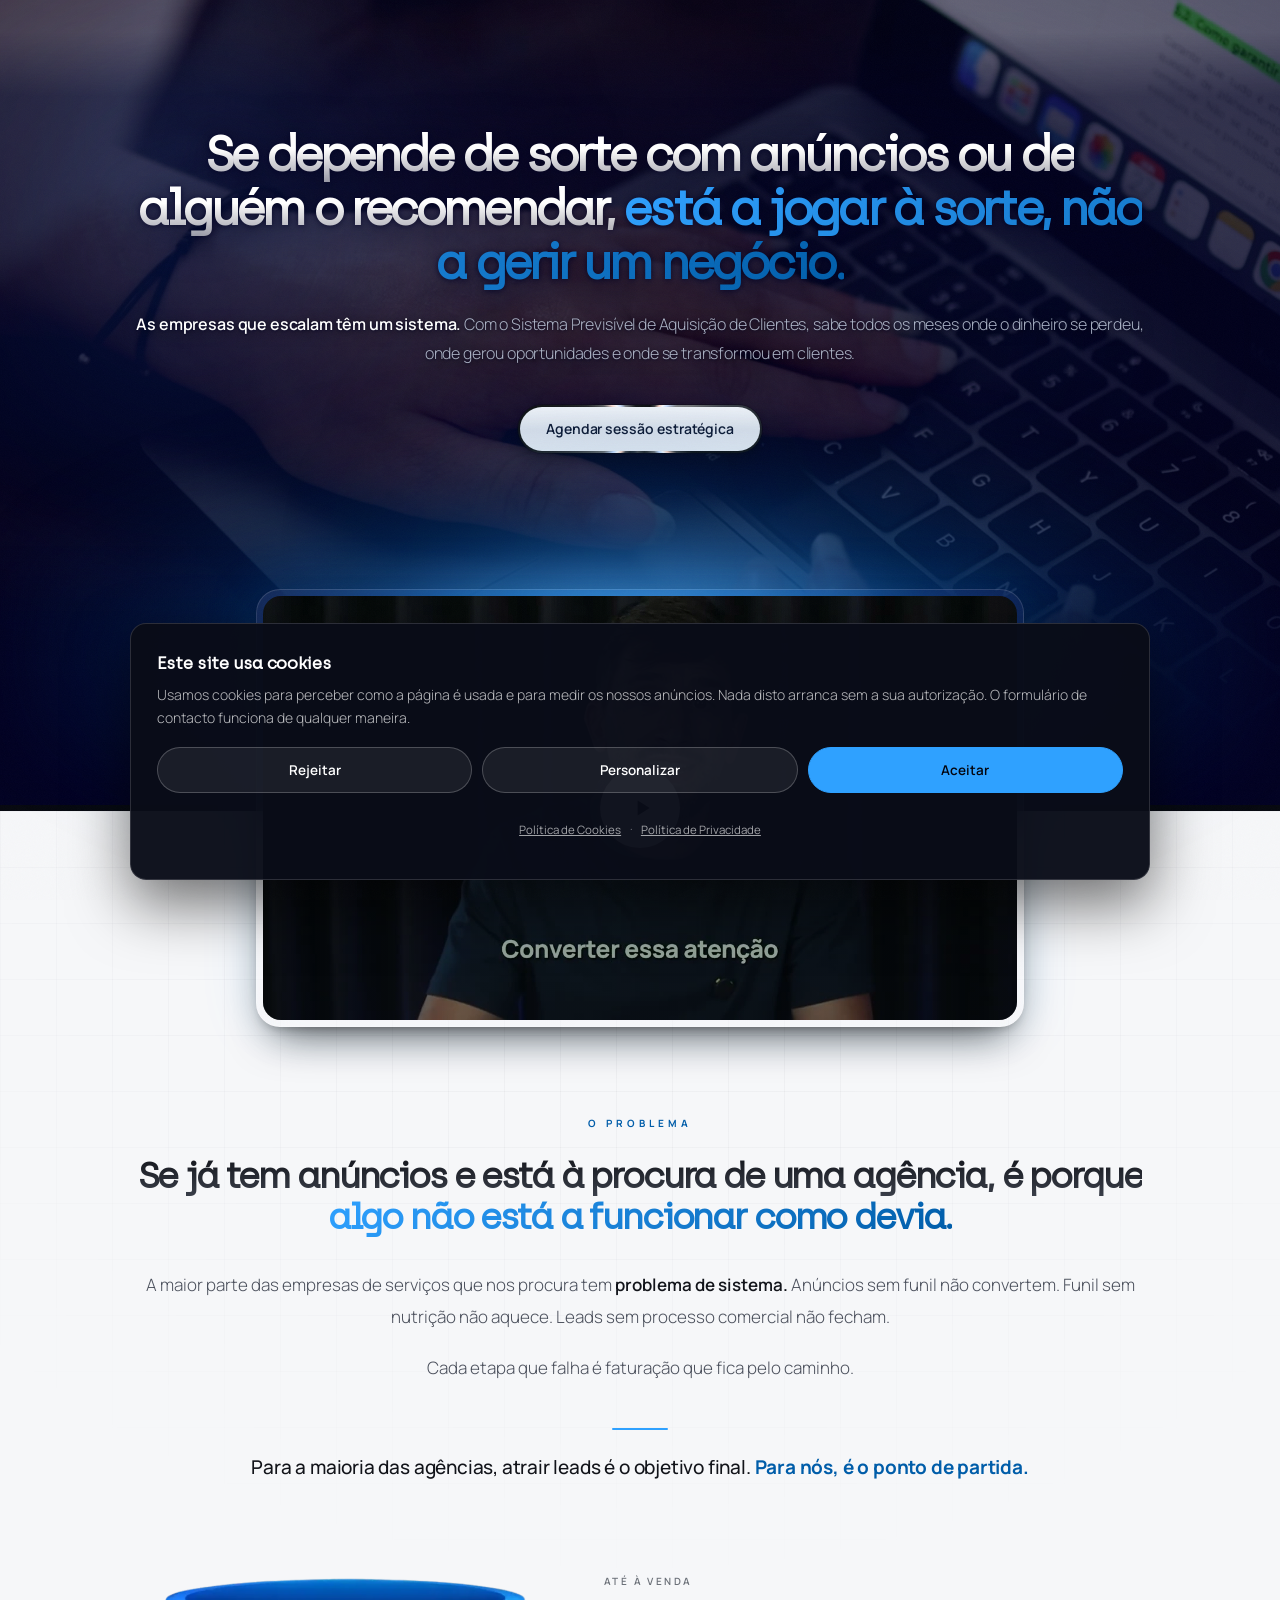
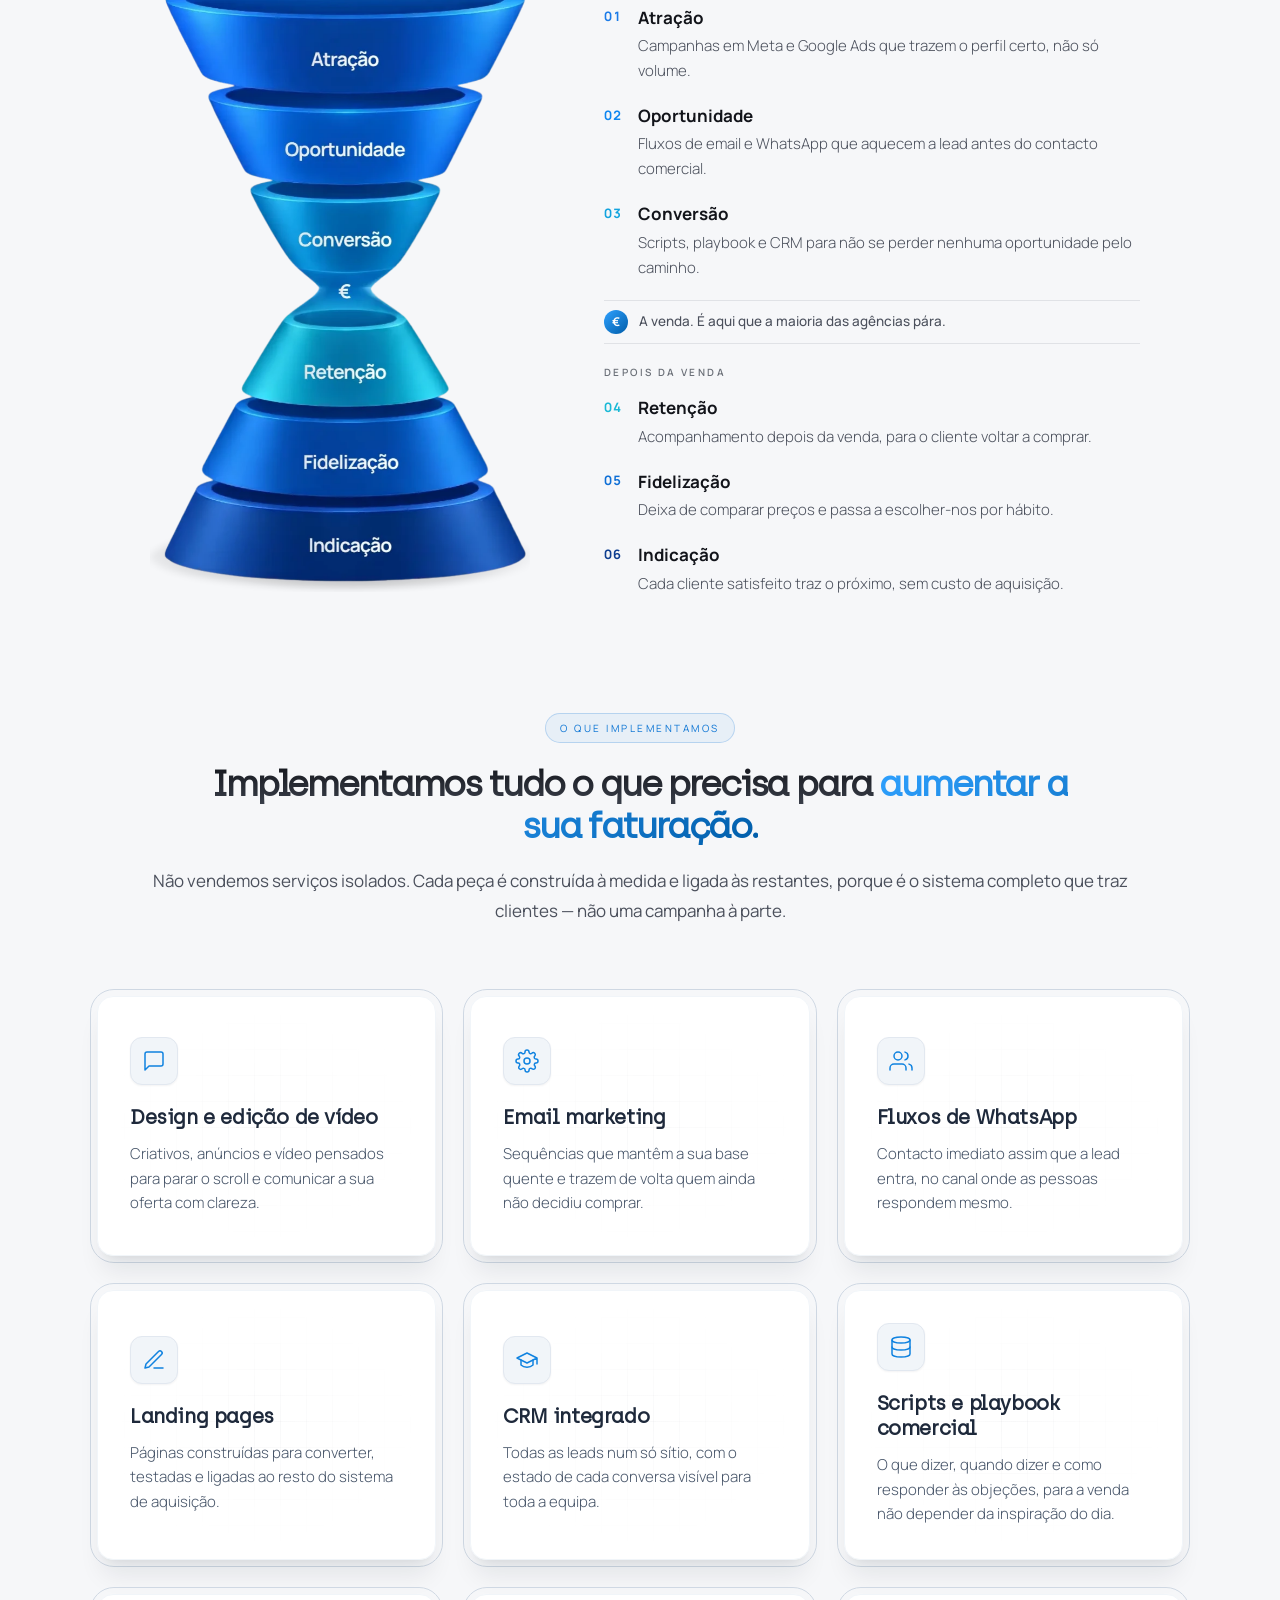
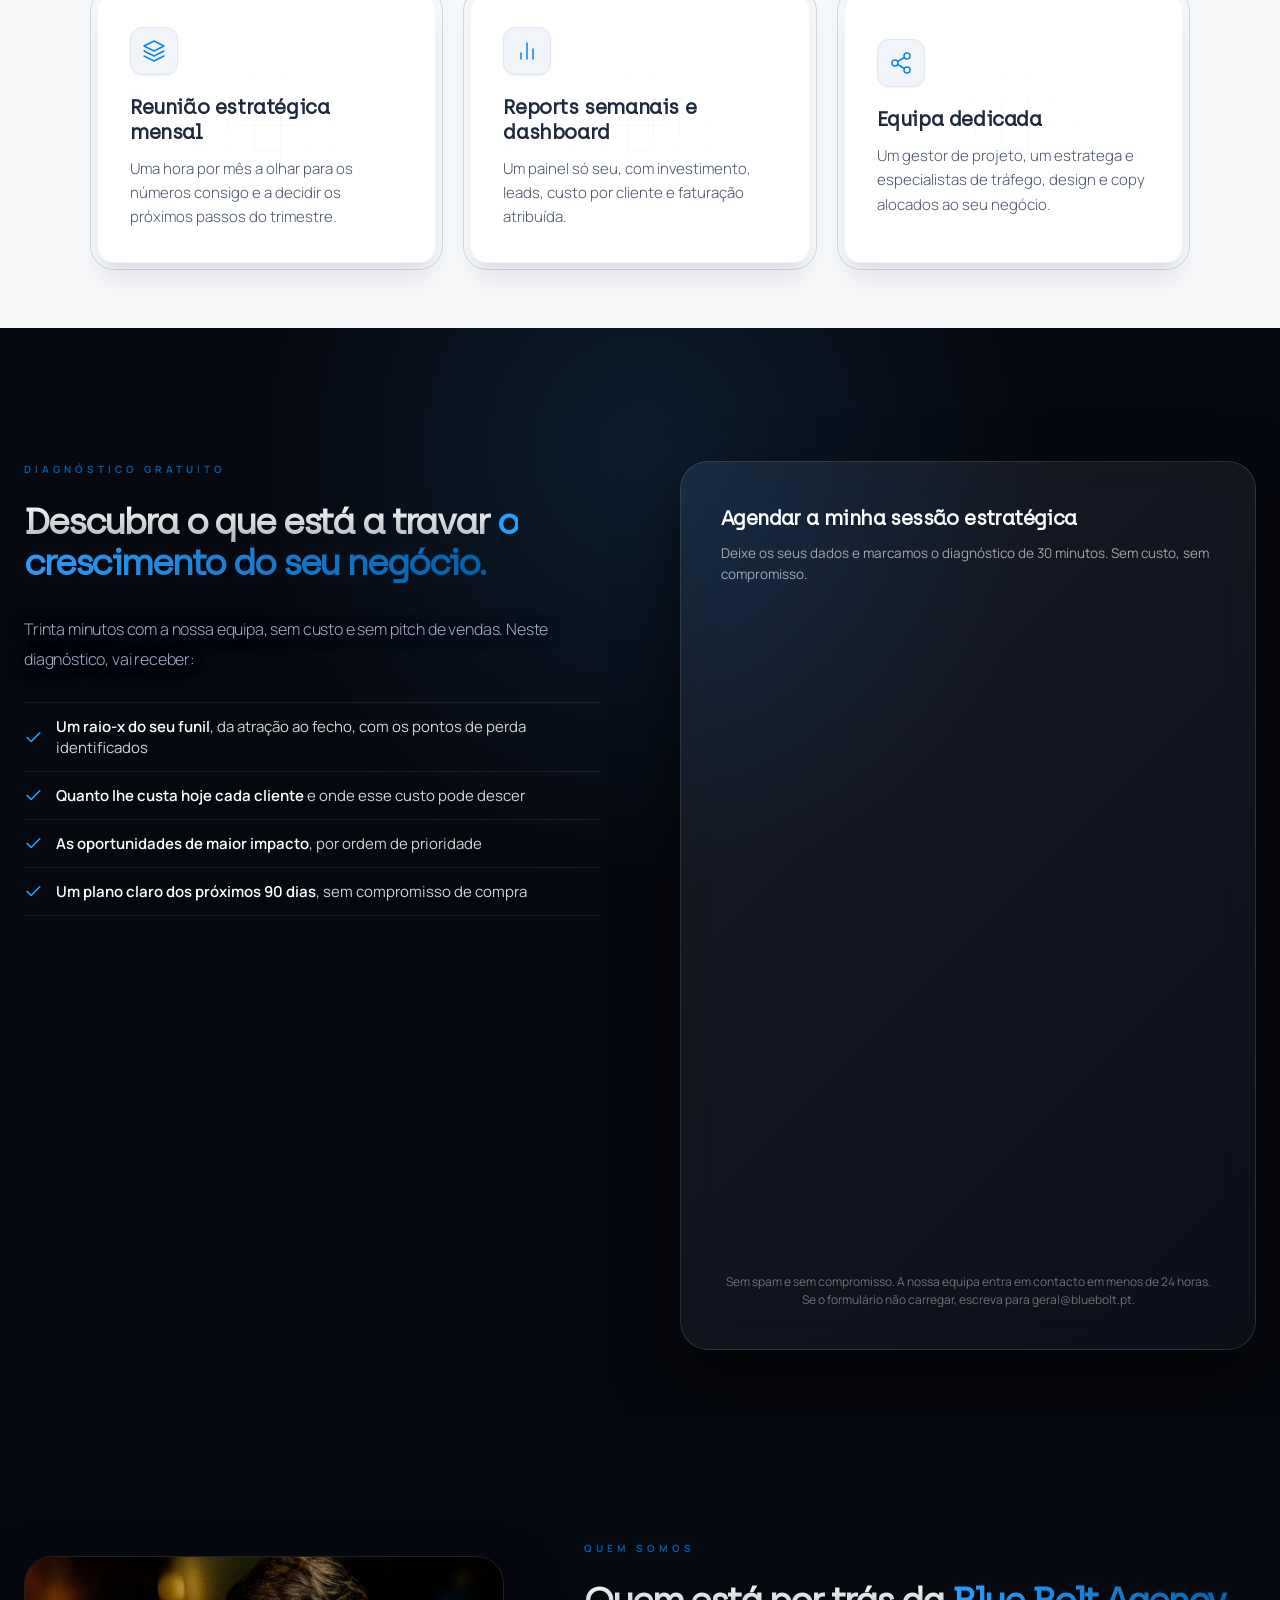
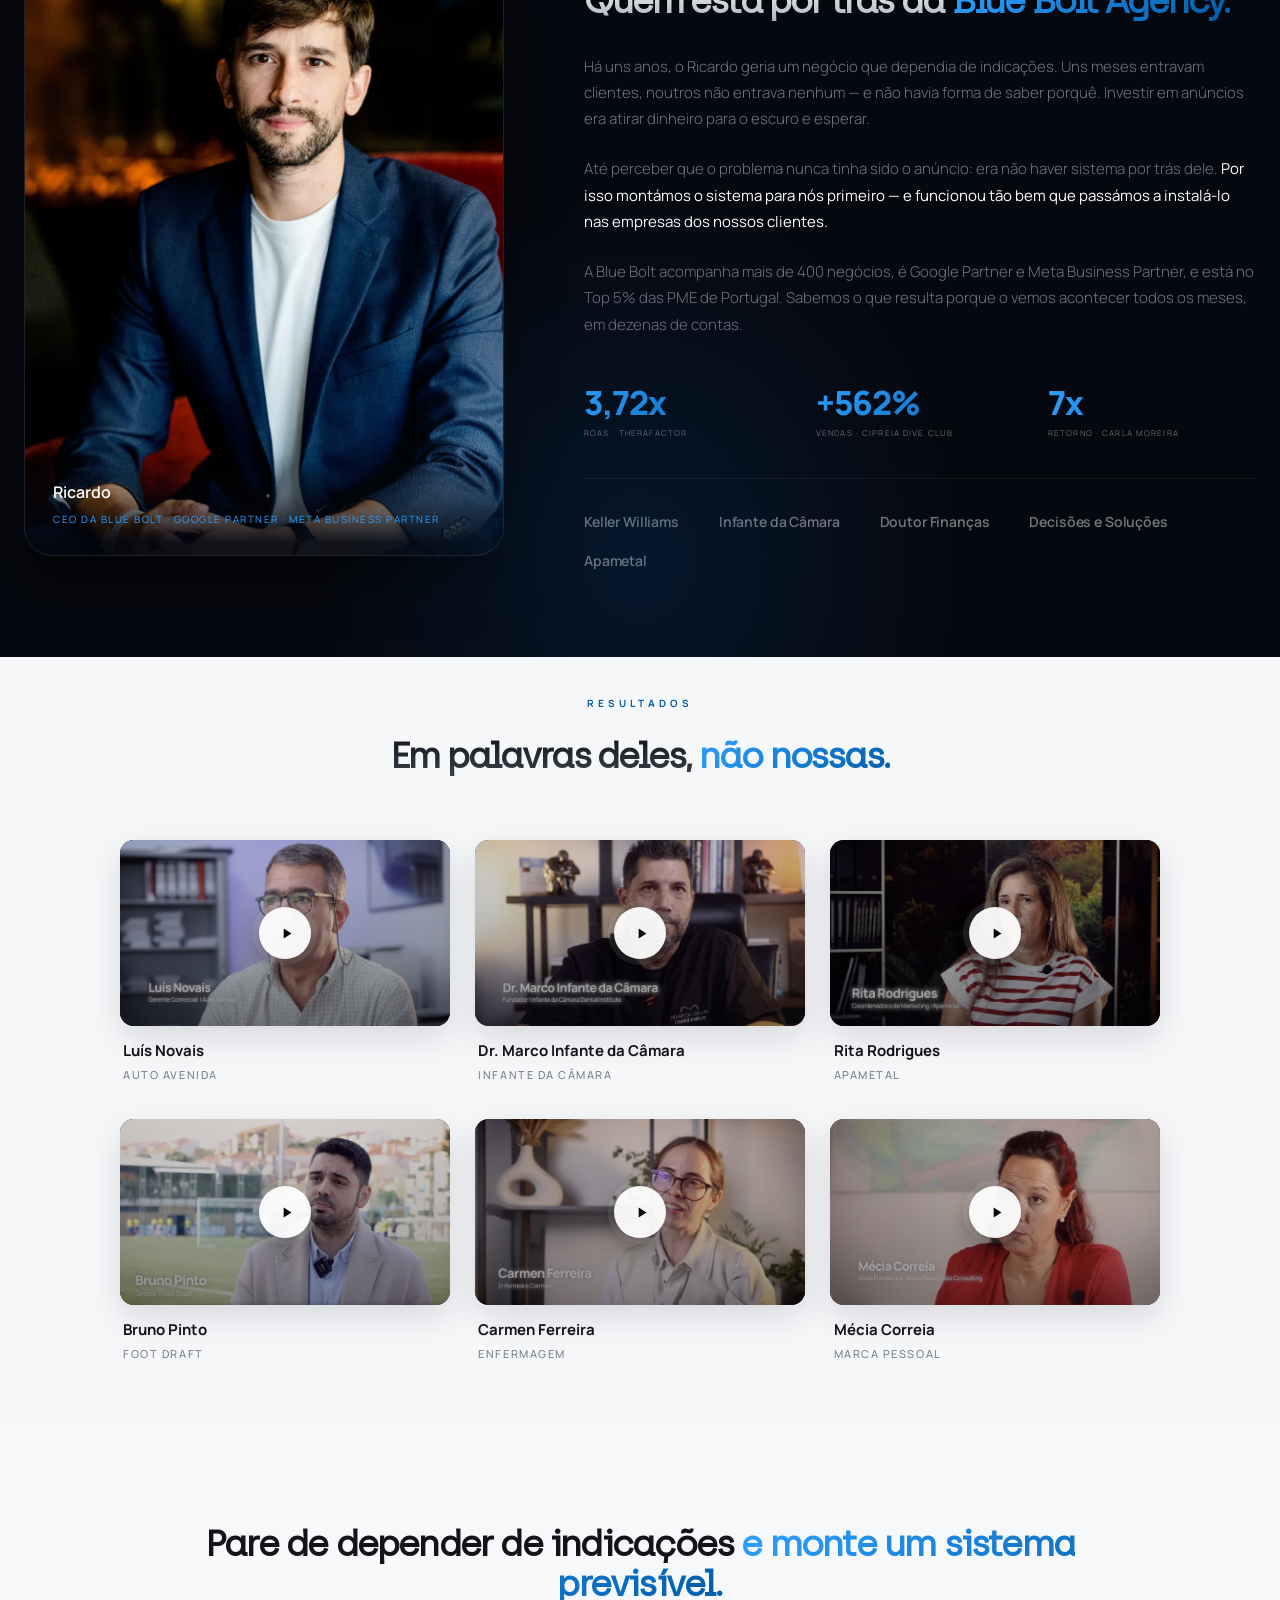
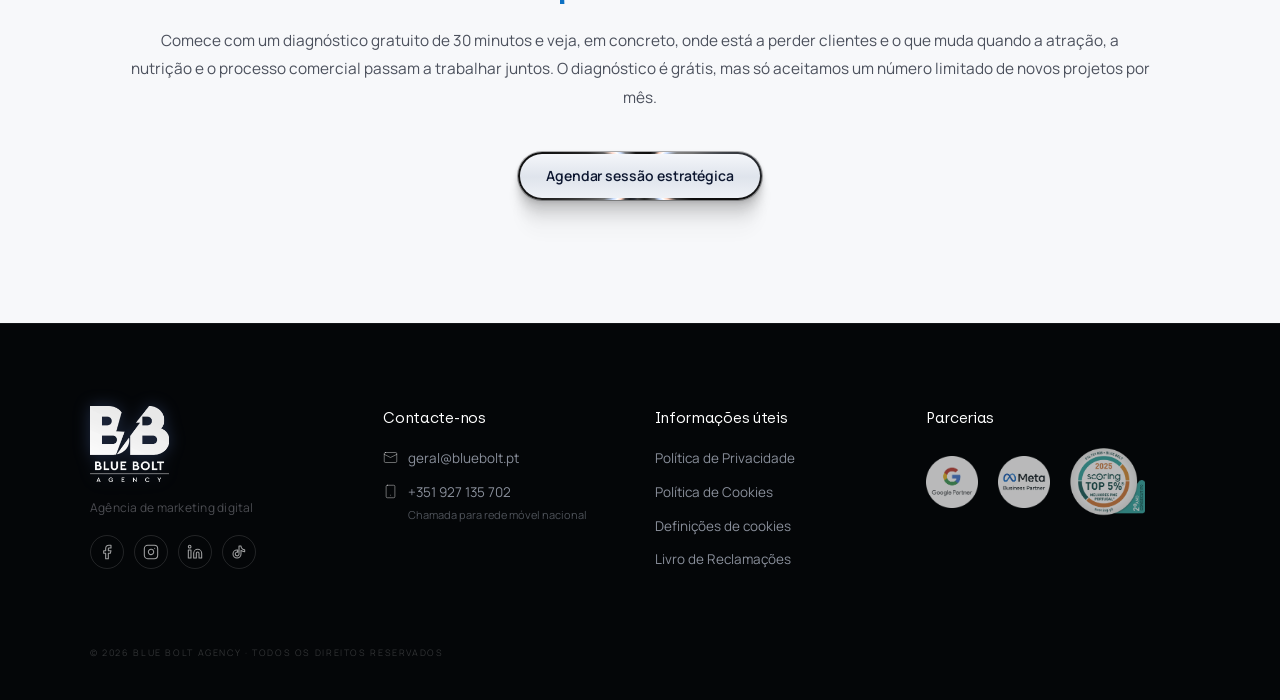
==== lp-v2/google/index.html @ 6f451824 "Voltar a versao dos 85 e por favicon a serio O lote de velocidade da commit anterior fez a nota do P" ====
<!DOCTYPE html>
<html lang="pt-PT">
<head>
  <meta charset="UTF-8">
  <meta name="viewport" content="width=device-width, initial-scale=1.0">
  <link rel="icon" type="image/png" sizes="32x32" href="../img/favicon-32.png">
  <link rel="icon" type="image/png" sizes="512x512" href="../img/favicon-512.png">
  <link rel="apple-touch-icon" href="../img/apple-touch-icon.png">
  <meta name="theme-color" content="#000122">

  <!-- ===== TRACKING E ANALYTICS =====
       Substituir os placeholders pelos IDs reais antes de publicar.
       Esta página não envia dados a lado nenhum enquanto os IDs não forem trocados. ===== -->

  <!-- Google Analytics (GA4) -->
  <!-- Consent Mode v2: tudo negado ate haver escolha -->
  <script>
  window.dataLayer = window.dataLayer || [];
  function gtag(){dataLayer.push(arguments);}
  (function(){
    var guardado = null;
    try{ guardado = JSON.parse(localStorage.getItem('bb-cookies') || 'null'); }catch(e){}
    var valido = guardado && guardado.v === 1 &&
                 (Date.now() - guardado.quando) < 15552000000;   /* 6 meses */
    var analise   = valido && guardado.analise   ? 'granted' : 'denied';
    var marketing = valido && guardado.marketing ? 'granted' : 'denied';
    gtag('consent', 'default', {
      ad_storage: marketing,
      ad_user_data: marketing,
      ad_personalization: marketing,
      analytics_storage: analise,
      functionality_storage: 'granted',
      security_storage: 'granted',
      wait_for_update: 500
    });
  })();
  </script>
  <script>(function(){try{var u=new URL(location.href);if(!u.searchParams.has('landingpage')){u.searchParams.set('landingpage','Google Ads');history.replaceState(null,'',u);}}catch(e){}})();</script>
  <script>window.dataLayer=window.dataLayer||[];dataLayer.push({canal:'google',canal_nome:'Google Ads'});</script>
  <!-- Google Tag Manager -->
  <script>(function(w,d,s,l,i){w[l]=w[l]||[];w[l].push({'gtm.start':
  new Date().getTime(),event:'gtm.js'});var f=d.getElementsByTagName(s)[0],
  j=d.createElement(s),dl=l!='dataLayer'?'&l='+l:'';j.async=true;j.src=
  'https://www.googletagmanager.com/gtm.js?id='+i+dl;f.parentNode.insertBefore(j,f);
  })(window,document,'script','dataLayer','GTM-WG4ZH4LF');</script>
  <!-- End Google Tag Manager -->

  <!-- Meta Pixel: so carrega com consentimento de marketing -->
  <script>
  window.carregarPixel = function(){
    if(window.fbq) return;
    !function(f,b,e,v,n,t,s)
    {if(f.fbq)return;n=f.fbq=function(){n.callMethod?
    n.callMethod.apply(n,arguments):n.queue.push(arguments)};
    if(!f._fbq)f._fbq=n;n.push=n;n.loaded=!0;n.version='2.0';
    n.queue=[];t=b.createElement(e);t.async=!0;
    t.src=v;s=b.getElementsByTagName(e)[0];
    s.parentNode.insertBefore(t,s)}(window, document,'script',
    'https://connect.facebook.net/en_US/fbevents.js');
    fbq('init', '260575891666892');
    fbq('track', 'PageView');
  };
  </script>

  <!-- Google Search Console — verificação por meta tag -->
  <meta name="google-site-verification" content="GOOGLE_SITE_VERIFICATION_CODE">

  <!-- ===== FIM TRACKING E ANALYTICS ===== -->

  <!-- SEO primário -->
  <title>Blue Bolt Agency | Sistema Previsível de Aquisição de Clientes</title>
  <meta name="description" content="Construímos o sistema que transforma anúncios em clientes: atração, nutrição e processo comercial, com resultados medidos todos os meses. Diagnóstico gratuito de 30 minutos.">
  <meta name="keywords" content="agência de marketing digital, geração de leads, tráfego pago, Google Ads, Meta Ads, funil de vendas, aquisição de clientes, Blue Bolt, Blue Bolt Agency">
  <meta name="author" content="Blue Bolt Agency">
  <meta name="robots" content="noindex, nofollow">
  <link rel="canonical" href="https://sessaoestrategica.bluebolt.pt/google/">

  <!-- Open Graph (Facebook, WhatsApp, LinkedIn) -->
  <meta property="og:type" content="website">
  <meta property="og:title" content="Aumente a sua faturação com um sistema previsível | Blue Bolt Agency">
  <meta property="og:description" content="Construímos o sistema que transforma anúncios em clientes: atração, nutrição e processo comercial, com resultados medidos todos os meses. Diagnóstico gratuito de 30 minutos.">
  <meta property="og:image" content="https://bluebolt.pt/ai/og-image.png">
  <meta property="og:image:width" content="1200">
  <meta property="og:image:height" content="630">
  <meta property="og:url" content="https://sessaoestrategica.bluebolt.pt/google/">
  <meta property="og:locale" content="pt_PT">
  <meta property="og:site_name" content="Blue Bolt Agency">

  <!-- Twitter Card -->
  <meta name="twitter:card" content="summary_large_image">
  <meta name="twitter:title" content="Aumente a sua faturação com um sistema previsível | Blue Bolt Agency">
  <meta name="twitter:description" content="O sistema completo que transforma anúncios em clientes: atração, nutrição e processo comercial. Diagnóstico gratuito de 30 minutos.">
  <meta name="twitter:image" content="https://bluebolt.pt/ai/og-image.png">

  <!-- JSON-LD Structured Data -->
  <script type="application/ld+json">
  {
    "@context": "https://schema.org",
    "@type": "Organization",
    "name": "Blue Bolt Agency",
    "description": "A Blue Bolt Agency constrói sistemas previsíveis de aquisição de clientes: atração com tráfego pago, nutrição por email e WhatsApp, processo comercial e medição de resultados. Agência Google Partner e Meta Business Partner.",
    "url": "https://bluebolt.pt",
    "email": "geral@bluebolt.pt",
    "knowsAbout": ["Marketing Digital", "Tráfego Pago", "Google Ads", "Meta Ads", "Geração de Leads", "Funis de Aquisição de Clientes"],
    "areaServed": "PT"
  }
  </script>

  <link rel="preconnect" href="https://fonts.googleapis.com">
  <link rel="preconnect" href="https://fonts.gstatic.com" crossorigin>
  <link href="https://fonts.googleapis.com/css2?family=Inter:wght@300;400;500;600;700&family=Manrope:wght@300;400;500;600;700;800&display=swap" rel="stylesheet">
  <script src="https://cdnjs.cloudflare.com/ajax/libs/gsap/3.12.2/gsap.min.js"></script>
  <link rel="stylesheet" href="../assets/bluebolt-ai-shared.css">
<style>
@font-face{
  font-family:'Archia';
  src:url('../archia-regular.woff2') format('woff2'),
      url('../archia-regular.woff') format('woff');
  font-weight:400;font-style:normal;font-display:swap;
}
/* ══ RESET & BASE ══ */
*,*::before,*::after{box-sizing:border-box;margin:0;padding:0}
html{scroll-behavior:smooth}

:root{
  --accent:#005da9;
  --accent-light:#2fa1ff;
  --brand-grad:linear-gradient(135deg,#2fa1ff 0%,#005da9 100%);
  --brand-grad-text:linear-gradient(135deg,#2fa1ff 0%,#005da9 100%);
  --accent-glow:rgba(47,161,255,.18);
  --bg:#06080f;
  --surface:rgba(255,255,255,.04);
  --border:rgba(255,255,255,.07);
  --border-bright:rgba(255,255,255,.14);
  --text-muted:rgba(161,161,170,.6);
}

body{
  background:var(--bg);color:#fff;
  font-family:'Manrope',sans-serif;
  font-size:16px;line-height:1.6;
  overflow-x:hidden;
  -webkit-font-smoothing:antialiased;
}

/* Grain texture — fixed, pointer-events-none, não scroll */
body::after{
  content:'';
  position:fixed;inset:0;z-index:999;
  pointer-events:none;
  opacity:.028;
  background-image:url("data:image/svg+xml,%3Csvg viewBox='0 0 256 256' xmlns='http://www.w3.org/2000/svg'%3E%3Cfilter id='n'%3E%3CfeTurbulence type='fractalNoise' baseFrequency='.9' numOctaves='4' stitchTiles='stitch'/%3E%3C/filter%3E%3Crect width='100%25' height='100%25' filter='url(%23n)'/%3E%3C/svg%3E");
  background-size:200px 200px;
}

img{display:block;max-width:100%;object-fit:cover}
a{text-decoration:none;color:inherit}

::-webkit-scrollbar{width:2px}
::-webkit-scrollbar-track{background:var(--bg)}
::-webkit-scrollbar-thumb{background:var(--accent);border-radius:2px}

/* ══ GLASS UTILITY ══ */
.glass{
  background:linear-gradient(135deg,rgba(255,255,255,.08),rgba(255,255,255,.03));
  backdrop-filter:blur(20px) saturate(160%);
  -webkit-backdrop-filter:blur(20px) saturate(160%);
  border:1px solid var(--border-bright);
  box-shadow:
    inset 0 1px 0 rgba(255,255,255,.1),
    inset 0 -1px 0 rgba(255,255,255,.04),
    0 8px 32px rgba(0,0,0,.32);
}

@media(prefers-reduced-transparency:reduce){
  .glass{background:rgba(10,12,20,.95);backdrop-filter:none;-webkit-backdrop-filter:none}
}

/* ══ NAV ══ */
#nav{
  position:fixed;top:0;left:0;right:0;z-index:300;
  background:rgba(180,190,210,.10);
  backdrop-filter:blur(28px) saturate(180%) brightness(1.15);
  -webkit-backdrop-filter:blur(28px) saturate(180%) brightness(1.15);
  border-bottom:1px solid rgba(255,255,255,.12);
  box-shadow:0 1px 0 rgba(255,255,255,.06),inset 0 1px 0 rgba(255,255,255,.08);
  transform:translateY(-100%);
  opacity:0;
  transition:transform .4s cubic-bezier(.16,1,.3,1), opacity .35s ease, background .3s ease, border-color .3s ease;
}
#nav.nav-visible{
  transform:translateY(0);
  opacity:1;
}
/* Quando a nav fica sobreposta ao bloco de fundo claro (CTA final + Blog) */
#nav.nav-on-light{
  background:rgba(255,255,255,.75);
  border-bottom-color:rgba(10,15,35,.08);
  box-shadow:0 1px 0 rgba(10,15,35,.04);
}
#nav.nav-on-light .nav-logo-img{filter:brightness(0)}
#nav.nav-on-light .nav-logo-txt{color:#12141a}
#nav.nav-on-light .nav-logo-txt b{color:var(--accent)}
#nav.nav-on-light .nav-links a{color:#4b505c}
#nav.nav-on-light .nav-links a:hover,
#nav.nav-on-light .nav-links a.active{color:#12141a}
#nav.nav-on-light .nav-cta{background:#12141a;color:#fff}
#nav.nav-on-light .nav-cta:hover{background:var(--brand-grad);color:#fff}
#nav.nav-on-light .burger span{background:#12141a}
.nav-inner{
  max-width:1280px;margin:0 auto;
  height:72px;
  display:flex;align-items:center;justify-content:space-between;
  padding:0 2.5rem;
}

.nav-logo{display:flex;flex-direction:column;gap:2px;line-height:1}
.nav-logo-name{
  font-family:'Manrope',sans-serif;
  font-size:15px;font-weight:700;letter-spacing:-.02em;color:#fff;
}
.nav-logo-name span{color:var(--accent)}
.nav-logo-sub{
  font-family:'Manrope',sans-serif;
  font-size:7px;font-weight:400;
  letter-spacing:.28em;text-transform:uppercase;
  background:var(--brand-grad);-webkit-background-clip:text;-webkit-text-fill-color:transparent;background-clip:text;
}

.nav-links{
  display:flex;align-items:center;gap:2.25rem;list-style:none;
}
.nav-links a{
  font-family:'Manrope',sans-serif;
  font-size:10px;font-weight:500;
  letter-spacing:.18em;text-transform:uppercase;
  color:rgba(255,255,255,.45);
  transition:color .2s;
  position:relative;
}
.nav-links a::after{
  content:'';position:absolute;left:0;bottom:-2px;
  width:0;height:1px;background:var(--accent);
  transition:width .25s ease;
}
.nav-links a:hover{color:#fff}
.nav-links a:hover::after{width:100%}

.nav-cta{
  font-family:'Manrope',sans-serif;
  font-size:10px;font-weight:700;
  letter-spacing:.12em;text-transform:uppercase;
  background:#fff;color:#06080f;
  padding:7px 22px;border-radius:9999px;
  transition:background .2s,color .2s,transform .15s;
  box-shadow:0 2px 12px rgba(0,0,0,.3);
}
.nav-cta:hover{background:var(--brand-grad);color:#fff;transform:scale(1.03)}

.burger{
  display:none;flex-direction:column;gap:5px;
  cursor:pointer;background:none;border:none;padding:4px;
}
.burger span{display:block;width:22px;height:1.5px;background:#fff;transition:.3s}
.burger.open span:nth-child(1){transform:translateY(6.5px) rotate(45deg)}
.burger.open span:nth-child(2){opacity:0}
.burger.open span:nth-child(3){transform:translateY(-6.5px) rotate(-45deg)}

.mnav{
  display:none;position:fixed;inset:0;z-index:299;
  background:rgba(6,8,15,.97);
  backdrop-filter:blur(24px);
  flex-direction:column;
  align-items:center;justify-content:center;gap:2.5rem;
}
.mnav.open{display:flex}
.mnav a{font-family:'Manrope',sans-serif;font-size:2rem;font-weight:700;color:rgba(255,255,255,.7)}
.mnav a:hover{color:var(--accent)}

/* ══ HERO WRAP ══ */
.hero-wrap{
  position:relative;
  width:100%;min-height:auto;
  background:var(--bg);
  overflow:hidden;
  display:flex;flex-direction:column;
}

/* Glow orbs animados */
.hero-orb{
  position:absolute;
  border-radius:50%;
  pointer-events:none;
  filter:blur(100px);
  will-change:opacity;
}
.hero-orb-1{
  width:60vw;height:60vw;max-width:640px;max-height:640px;
  background:radial-gradient(circle,rgba(26,92,184,.22) 0%,transparent 70%);
  top:-10%;left:-10%;
  animation:orb-drift 9s ease-in-out infinite;
  z-index:1;
}
.hero-orb-2{
  width:40vw;height:40vw;max-width:480px;max-height:480px;
  background:radial-gradient(circle,rgba(26,92,184,.1) 0%,transparent 70%);
  bottom:0;left:30%;
  animation:orb-drift 13s ease-in-out infinite reverse;
  z-index:1;
}
.hero-orb-3{
  width:30vw;height:30vw;max-width:360px;max-height:360px;
  background:radial-gradient(circle,rgba(60,130,220,.08) 0%,transparent 70%);
  top:20%;right:10%;
  animation:orb-drift 11s ease-in-out infinite 2s;
  z-index:1;
}
@keyframes orb-drift{
  0%,100%{transform:translate(0,0) scale(1);opacity:.7}
  33%{transform:translate(3%,4%) scale(1.06);opacity:1}
  66%{transform:translate(-2%,2%) scale(.96);opacity:.8}
}
@media(prefers-reduced-motion:reduce){
  .hero-orb{animation:none}
}

/* Foto hero */
.hero-wrap picture{
  position:absolute;
  top:0;right:0;bottom:0;
  width:65%;
  height:100%;
  z-index:2;
}
.hero-bg-photo{
  position:absolute;
  top:0;right:0;bottom:0;
  width:100%;
  height:100%;
  object-fit:cover;
  object-position:left top;
  z-index:2;
}

/* Tint azul sobre a foto — desativado */
.hero-photo-tint{
  display:none;
  position:absolute;
  top:0;right:0;bottom:0;
  width:56%;
  z-index:3;
  background:linear-gradient(160deg,
    rgba(26,92,184,.18) 0%,
    rgba(10,30,80,.28) 100%
  );
  mix-blend-mode:color;
  pointer-events:none;
}

/* Grain específico sobre a foto — desativado */
.hero-photo-grain{
  display:none;
  position:absolute;
  top:0;right:0;bottom:0;
  width:56%;
  z-index:4;
  pointer-events:none;
  opacity:.22;
  background-image:url("data:image/svg+xml,%3Csvg viewBox='0 0 200 200' xmlns='http://www.w3.org/2000/svg'%3E%3Cfilter id='n'%3E%3CfeTurbulence type='fractalNoise' baseFrequency='.85' numOctaves='4' stitchTiles='stitch'/%3E%3C/filter%3E%3Crect width='100%25' height='100%25' filter='url(%23n)'/%3E%3C/svg%3E");
  background-size:180px 180px;
  mix-blend-mode:overlay;
}

/* Overlays */
.hero-overlay-dark{
  position:absolute;inset:0;z-index:3;
  background:
    linear-gradient(to right,
      var(--bg) 0%,
      rgba(6,8,15,1) 28%,
      rgba(6,8,15,.95) 40%,
      rgba(6,8,15,.75) 52%,
      rgba(6,8,15,.40) 64%,
      rgba(6,8,15,.12) 76%,
      transparent 88%
    ),
    linear-gradient(to right,
      rgba(6,8,15,.8) 0%,
      rgba(6,8,15,.55) 35%,
      transparent 60%
    );
}
.hero-overlay-top{ display:none; }
.hero-overlay-bottom{
  position:absolute;bottom:0;left:0;right:0;
  height:200px;z-index:4;
  background:linear-gradient(to top,var(--bg) 0%,transparent 100%);
  pointer-events:none;
}
/* Blur frosted — mobile only */
.hero-blur-band{display:none;}
@media(max-width:640px){
  .hero-blur-band{
    display:block;
    position:absolute;
    bottom:0;left:0;right:0;
    height:180px;
    z-index:5;
    backdrop-filter:blur(18px);
    -webkit-backdrop-filter:blur(18px);
    pointer-events:none;
    /* máscara: opaco em baixo, transparente em cima */
    -webkit-mask-image:linear-gradient(to top,black 0%,black 35%,transparent 100%);
    mask-image:linear-gradient(to top,black 0%,black 35%,transparent 100%);
  }
}

/* Hero section */
#hero{
  position:relative;
  padding:8rem 1.5rem 5rem;
  z-index:10;
  flex:1;
  display:flex;align-items:center;
}
.hero-inner{
  max-width:900px;margin:0 auto;width:100%;
  padding:0 2rem;
  display:flex;flex-direction:column;
  align-items:flex-start;
  gap:0;
}
.hero-content{
  display:flex;flex-direction:column;
  align-items:flex-start;text-align:left;
  width:100%;
}

/* Badge */
.badge-mobile{ display:none; }
.badge-desktop{ display:inline; }
@media(max-width:640px){
  .badge-desktop{ display:none; }
  .badge-mobile{ display:inline; }
}
.hero-badge{
  display:inline-flex;align-items:center;gap:.5rem;
  font-family:'Manrope',sans-serif;
  font-size:8px;font-weight:500;
  letter-spacing:.3em;text-transform:uppercase;
  color:rgba(255,255,255,.5);
  background:rgba(255,255,255,.06);
  border:1px solid rgba(255,255,255,.1);
  border-radius:9999px;
  padding:7px 18px;
  margin-bottom:2rem;
  backdrop-filter:blur(8px);
}
.hero-badge-dot{
  width:5px;height:5px;border-radius:50%;
  background:var(--accent);
  box-shadow:0 0 6px var(--accent);
  flex-shrink:0;
}

/* H1 */
.hero-h1{
  font-family:'Archia',sans-serif;
  font-size:clamp(22px,2.8vw,40px);
  font-weight:600;
  max-width:460px;
  line-height:1.15;
  letter-spacing:-.06em;
  margin-bottom:1.5rem;
}
.hero-h1 .t1{
  background:linear-gradient(to bottom,#ffffff 0%,rgba(210,215,225,.82) 100%);
  -webkit-background-clip:text;
  -webkit-text-fill-color:transparent;
  background-clip:text;
}
.hero-h1 .t2{
  font-family:'Archia',sans-serif;
  font-weight:600;
  font-size:1em;
  background:linear-gradient(135deg,#2fa1ff 0%,#005da9 100%);
  -webkit-background-clip:text;
  -webkit-text-fill-color:transparent;
  background-clip:text;
  display:inline;
}

/* Sub */
.hero-sub{
  font-family:'Manrope',sans-serif;
  font-size:16px;font-weight:300;
  line-height:1.75;letter-spacing:-.01em;
  color:rgba(161,161,170,.7);
  max-width:420px;
  margin-bottom:2.5rem;
}

/* CTAs */
.hero-ctas{
  display:flex;flex-wrap:wrap;
  align-items:center;justify-content:center;
  gap:1rem;
  margin-bottom:3rem;
}

.btn-primary{
  display:inline-flex;align-items:center;gap:.65rem;
  font-family:'Manrope',sans-serif;
  font-size:13px;font-weight:700;
  background:#fff;color:#06080f;
  padding:12px 36px;border-radius:9999px;
  box-shadow:0 0 0 1px rgba(255,255,255,.1),0 16px 40px rgba(0,0,0,.5);
  transition:transform .15s,background .2s,color .2s,box-shadow .2s;
  white-space:nowrap;
}
.btn-primary:hover{
  background:var(--brand-grad);color:#fff;
  transform:translateY(-1px);
  box-shadow:0 0 0 1px rgba(47,161,255,.35),0 16px 40px rgba(0,93,169,.3);
}
.btn-primary svg{transition:transform .2s}
.btn-primary:hover svg{transform:translateX(3px)}

.btn-secondary{
  display:inline-flex;align-items:center;justify-content:center;
  font-family:'Manrope',sans-serif;
  font-size:13px;font-weight:500;
  color:rgba(255,255,255,.6);
  padding:12px 36px;border-radius:9999px;
  border:1px solid rgba(255,255,255,.12);
  background:rgba(255,255,255,.04);
  backdrop-filter:blur(8px);
  transition:background .2s,color .2s,border-color .2s,transform .15s;
  white-space:nowrap;
}
.btn-secondary:hover{
  background:rgba(255,255,255,.08);
  color:#fff;border-color:rgba(255,255,255,.2);
  transform:translateY(-1px);
}

/* Trust strip marquee */
.hero-trust-strip{
  width:100%;
  padding-top:2rem;
  border-top:1px solid rgba(255,255,255,.06);
  overflow:hidden;
  -webkit-mask-image:linear-gradient(to right,transparent 0%,#000 12%,#000 88%,transparent 100%);
  mask-image:linear-gradient(to right,transparent 0%,#000 12%,#000 88%,transparent 100%);
}
.trust-strip-track{
  display:flex;
  width:max-content;
  animation:marquee 32s linear infinite;
}
.trust-strip-track:hover{animation-play-state:paused}
@keyframes marquee{
  from{transform:translateX(0)}
  to{transform:translateX(-50%)}
}
@media(prefers-reduced-motion:reduce){
  .trust-strip-track{animation:none}
}
.trust-strip-items{
  display:flex;align-items:center;gap:1.75rem;
  padding-right:1.75rem;
  opacity:.35;
}
.trust-strip-items span{
  font-family:'Manrope',sans-serif;
  font-size:10px;font-weight:600;
  letter-spacing:.12em;text-transform:uppercase;
  color:#fff;white-space:nowrap;
}
.trust-dot{
  width:3px;height:3px;border-radius:50%;
  background:rgba(255,255,255,.3);
  flex-shrink:0;
  display:inline-block;
}

/* Stat card flutuante — escondida no modo centrado (sem foto lateral) */
.hero-stat-card{display:none}

/* ══════════════════════════════
   QUEM É — estrutura exata P&P About
══════════════════════════════ */
#quem{
  position:relative;
  padding:6rem 1.5rem 10rem;
  overflow:hidden;
  background:var(--bg);
  z-index:10;
}
#quem::before{
  content:'';position:absolute;inset:0;z-index:0;pointer-events:none;
  background-image:
    linear-gradient(rgba(255,255,255,.02) 1px, transparent 1px),
    linear-gradient(90deg, rgba(255,255,255,.02) 1px, transparent 1px);
  background-size:56px 56px;
  -webkit-mask-image:radial-gradient(95% 75% at 50% -5%, #000 0%, transparent 80%);
  mask-image:radial-gradient(95% 75% at 50% -5%, #000 0%, transparent 80%);
}
#quem .quem-inner{position:relative;z-index:1}
.quem-inner{
  max-width:80rem;margin:0 auto;
  display:grid;
  grid-template-columns:5fr 7fr;
  gap:6rem;
  align-items:center;
}

/* Coluna esquerda — card foto com stats */
.quem-img-wrap{
  position:relative;
}
.quem-img-glow{
  position:absolute;inset:-1rem;
  background:rgba(26,92,184,.05);
  border-radius:40px;
  filter:blur(40px);
  pointer-events:none;
}
.quem-img-card{
  position:relative;
  aspect-ratio:4/5;
  border-radius:32px;
  overflow:hidden;
  border:1px solid rgba(255,255,255,.1);
  background:rgba(255,255,255,.05);
  box-shadow:0 25px 50px rgba(0,0,0,.5);
}
.quem-img-card img{
  width:100%;height:100%;
  object-fit:cover;object-position:top center;
  display:block;
  transition:transform .7s ease;
}
.quem-img-card:hover img{transform:scale(1.05)}

/* Stats dentro do card — sobre vinheta escura */
.quem-img-card::after{
  content:'';
  position:absolute;bottom:0;left:0;right:0;
  height:46%;
  background:linear-gradient(to top,
    rgba(4,6,14,.92) 0%,
    rgba(4,6,14,.60) 50%,
    transparent 100%
  );
  z-index:3;
  pointer-events:none;
  border-radius:0 0 32px 32px;
}
.quem-stats{
  position:absolute;bottom:5rem;left:50%;right:auto;
  transform:translateX(-50%);
  display:flex;
  width:90%;
  justify-content:center;
  gap:10px;
  z-index:4;
}
.quem-stat{
  flex:1;
  display:flex;flex-direction:column;
  align-items:center;
  gap:5px;
  position:relative;
}
.quem-stat-num{
  font-family:'Manrope',sans-serif;
  font-size:clamp(28px,2.8vw,42px);
  font-weight:800;
  letter-spacing:-.04em;
  line-height:1;
  background:linear-gradient(to bottom,#fff 0%,rgba(210,220,255,.72) 100%);
  -webkit-background-clip:text;
  -webkit-text-fill-color:transparent;
  background-clip:text;
}
.quem-stat-label{
  font-family:'Manrope',sans-serif;
  font-size:7.5px;font-weight:400;
  letter-spacing:.18em;text-transform:uppercase;
  color:rgba(255,255,255,.32);
  white-space:nowrap;
}

/* Glow canto — exato P&P */
.quem-corner-glow{
  position:absolute;top:-2.5rem;right:-2.5rem;
  width:8rem;height:8rem;
  background:rgba(26,92,184,.2);
  filter:blur(48px);
  border-radius:50%;
  pointer-events:none;
}

/* Coluna direita — bio */
.quem-eyebrow{
  font-family:'Manrope',sans-serif;
  font-size:10px;font-weight:700;
  letter-spacing:.4em;text-transform:uppercase;
  color:var(--accent);
  margin-bottom:1.5rem;
}
/* ══ SISTEMA DE TÍTULOS — padrão global ══ */
.heading-gradient{
  background:linear-gradient(to bottom,#ffffff 0%,rgba(210,215,225,.82) 100%);
  -webkit-background-clip:text;
  -webkit-text-fill-color:transparent;
  background-clip:text;
}
.heading-accent{
  background:linear-gradient(135deg,#2fa1ff 0%,#005da9 100%);
  -webkit-background-clip:text;
  -webkit-text-fill-color:transparent;
  background-clip:text;
}

.quem-h2{
  font-family:'Archia',sans-serif;
  font-size:clamp(22px,2.8vw,40px);
  font-weight:600;
  line-height:1.15;
  letter-spacing:-.06em;
  margin-bottom:2rem;
}
.quem-h2 .tg{
  background:linear-gradient(to bottom,#ffffff 0%,rgba(210,215,225,.82) 100%);
  -webkit-background-clip:text;-webkit-text-fill-color:transparent;background-clip:text;
}
.quem-h2 .ta{
  font-style:normal;
  background:linear-gradient(135deg,#2fa1ff 0%,#005da9 100%);
  -webkit-background-clip:text;
  -webkit-text-fill-color:transparent;
  background-clip:text;
}
.quem-bio{
  display:flex;flex-direction:column;gap:1.5rem;
  font-family:'Manrope',sans-serif;
  font-size:15px;font-weight:300;
  line-height:1.75;
  color:rgba(161,161,170,.7);
  margin-bottom:3rem;
}
.quem-bio strong{color:#fff;font-weight:400}

/* Grid credenciais — exato P&P */
.quem-creds{
  display:grid;grid-template-columns:1fr 1fr;
  gap:2.5rem 3rem;
  padding-top:3rem;
  border-top:1px solid rgba(255,255,255,.06);
}
.quem-cred-label{
  font-family:'Manrope',sans-serif;
  font-size:9px;font-weight:700;
  letter-spacing:.25em;text-transform:uppercase;
  background:var(--brand-grad);-webkit-background-clip:text;-webkit-text-fill-color:transparent;background-clip:text;
  margin-bottom:.5rem;
}
.quem-cred-value{
  font-family:'Manrope',sans-serif;
  font-size:14px;font-weight:500;
  color:#fff;letter-spacing:-.01em;
}

/* ══ TRAJETÓRIA ══ */
#trajetoria{
  padding:8rem 0 8rem;
  position:relative;
  overflow:hidden;
}
#trajetoria::before{
  content:'';
  position:absolute;top:0;left:0;right:0;
  height:1px;
  background:linear-gradient(to right,transparent,rgba(255,255,255,.06),transparent);
}
.traj-inner{
  max-width:1100px;margin:0 auto;
  padding:0 2.5rem;
}
.traj-header{
  margin-bottom:5rem;
}
.traj-eyebrow{
  font-family:'Manrope',sans-serif;
  font-size:9px;font-weight:400;
  letter-spacing:.28em;text-transform:uppercase;
  background:var(--brand-grad);-webkit-background-clip:text;-webkit-text-fill-color:transparent;background-clip:text;
  margin-bottom:1rem;
}
.traj-h2{
  font-family:'Archia',sans-serif;
  font-size:clamp(22px,2.8vw,40px);
  font-weight:600;
  letter-spacing:-.06em;
  line-height:1.15;
}
.traj-h2 .tg{
  background:linear-gradient(to bottom,#fff 0%,rgba(210,215,225,.82) 100%);
  -webkit-background-clip:text;-webkit-text-fill-color:transparent;background-clip:text;
}
.traj-h2 .ta{
  background:linear-gradient(135deg,#2fa1ff 0%,#005da9 100%);
  -webkit-background-clip:text;-webkit-text-fill-color:transparent;background-clip:text;
}

/* Linha central */
.traj-list{
  position:relative;
  min-height:400px;
}
/* Trilho estático */
.traj-list::before{
  content:'';
  position:absolute;left:50%;top:0;bottom:0;
  transform:translateX(-50%);
  width:1px;
  background:rgba(255,255,255,.06);
}
/* Linha de progresso dinâmica */
.traj-progress-line{
  position:absolute;left:50%;top:0;
  transform:translateX(-50%);
  width:2px;
  height:0%;
  background:linear-gradient(to bottom,#3b82f6,rgba(26,92,184,.6));
  box-shadow:0 0 12px rgba(59,130,246,.4);
  border-radius:1px;
  transition:height .08s linear;
  z-index:1;
}
/* Dot móvel no fim da linha */
.traj-progress-dot{
  position:absolute;bottom:-5px;left:50%;
  transform:translateX(-50%);
  width:10px;height:10px;
  border-radius:50%;
  background:var(--brand-grad);
  box-shadow:0 0 0 3px rgba(47,161,255,.2),0 0 20px rgba(47,161,255,.6);
}
@keyframes dot-glow{
  0%,100%{box-shadow:0 0 0 3px rgba(59,130,246,.2),0 0 20px rgba(59,130,246,.6)}
  50%{box-shadow:0 0 0 6px rgba(59,130,246,.1),0 0 32px rgba(59,130,246,.4)}
}
.traj-progress-dot{animation:dot-glow 2s ease-in-out infinite}

/* Item: grid 2 colunas */
.traj-item{
  display:grid;
  grid-template-columns:1fr 1fr;
  gap:0 5rem;
  align-items:center;
  margin-bottom:5rem;
  position:relative;
  z-index:2;
  opacity:.2;
  filter:blur(.5px);
  transition:opacity .6s ease, filter .6s ease;
}
.traj-item:last-child{margin-bottom:0}
.traj-item.active{opacity:1;filter:none}

/* Conteúdo e foto — entrada lateral */
.traj-content,.traj-photo-wrap{
  transition:opacity .65s cubic-bezier(.16,1,.3,1),transform .65s cubic-bezier(.16,1,.3,1);
}
.traj-item:nth-child(odd) .traj-content{ transform:translateX(-28px) }
.traj-item:nth-child(odd) .traj-photo-wrap{ transform:translateX(28px) }
.traj-item:nth-child(even) .traj-photo-wrap{ transform:translateX(-28px) }
.traj-item:nth-child(even) .traj-content{ transform:translateX(28px) }
.traj-item.active .traj-content,
.traj-item.active .traj-photo-wrap{ transform:translateX(0) }
.traj-item.active .traj-photo-wrap{ transition-delay:.08s }

/* Foto — moldura de vidro (sem foto: fica transparente, o painel vazado é que marca o espaço) */
.traj-photo-wrap{
  position:relative;
  border-radius:20px;
  padding:0;
  overflow:hidden;
  background:transparent;
}
.traj-photo-wrap img{
  width:100%;
  aspect-ratio:4/3;
  object-fit:cover;
  border-radius:14px;
  display:block;
  transform:scale(1.04);
  transition:transform .8s ease;
}
.traj-photo-wrap:hover img{
  transform:scale(1.07);
}
.traj-item.active .traj-photo-wrap img{
  filter:none;
}

/* Dot estático por item (marcador na linha) */
.traj-item::before{
  content:'';
  position:absolute;
  left:50%;top:50%;
  transform:translate(-50%,-50%);
  width:5px;height:5px;
  border-radius:50%;
  background:rgba(255,255,255,.15);
  z-index:3;
  transition:background .4s ease, box-shadow .4s ease;
}
.traj-item.active::before{
  background:var(--brand-grad);
  box-shadow:0 0 10px rgba(47,161,255,.6);
}

/* Odd: conteúdo esquerda, foto direita */
.traj-item:nth-child(odd) .traj-content{
  grid-column:1;grid-row:1;
  text-align:right;
  padding-right:2.5rem;
}
.traj-item:nth-child(odd) .traj-photo-wrap{
  grid-column:2;grid-row:1;
}

/* Even: foto esquerda, conteúdo direita */
.traj-item:nth-child(even) .traj-photo-wrap{
  grid-column:1;grid-row:1;
}
.traj-item:nth-child(even) .traj-content{
  grid-column:2;grid-row:1;
  text-align:left;
  padding-left:2.5rem;
}

.traj-photo-wrap:hover img{
  transform:scale(1.03);
}

/* Ano */
.traj-year{
  font-family:'Manrope',sans-serif;
  font-size:11px;font-weight:500;
  letter-spacing:.22em;
  background:var(--brand-grad);-webkit-background-clip:text;-webkit-text-fill-color:transparent;background-clip:text;
  margin-bottom:.6rem;
  text-transform:uppercase;
}

/* Tag */
.traj-tag{
  display:inline-block;
  font-family:'Manrope',sans-serif;
  font-size:7.5px;font-weight:600;
  letter-spacing:.18em;text-transform:uppercase;
  color:#2fa1ff;
  border:1px solid rgba(47,161,255,.3);
  border-radius:4px;
  padding:2px 8px;
  margin-bottom:.65rem;
  background:rgba(47,161,255,.06);
}

/* Título */
.traj-title{
  font-family:'Archia',sans-serif;
  font-size:clamp(16px,1.4vw,21px);
  font-weight:400;
  letter-spacing:-.03em;
  line-height:1.2;
  color:#fff;
  margin-bottom:.55rem;
}

/* Desc */
.traj-desc{
  font-family:'Manrope',sans-serif;
  font-size:13px;font-weight:400;
  line-height:1.65;
  color:rgba(161,161,170,.55);
  max-width:380px;
}
.traj-item:nth-child(odd) .traj-desc{
  margin-left:auto;
}

/* Mobile */
@media(max-width:768px){
  .traj-list::before,.traj-progress-line{left:1.5rem;width:2px;transform:translateX(-50%)}
  .traj-item{grid-template-columns:1fr;gap:1rem;padding-left:3.5rem}
  .traj-item::before{left:1.5rem;top:1.5rem;transform:translate(-50%,-50%)}
  .traj-item:nth-child(odd) .traj-content,
  .traj-item:nth-child(even) .traj-content{grid-column:1;grid-row:2;text-align:left;padding:0}
  .traj-item:nth-child(odd) .traj-photo-wrap,
  .traj-item:nth-child(even) .traj-photo-wrap{grid-column:1;grid-row:1;padding:6px}
  .traj-item:nth-child(odd) .traj-desc{margin-left:0}
  .traj-progress-dot{left:50%;transform:translateX(-50%)}
}

/* stubs */
/* ===== BANDEIRAS ===== */
.band-section{
  background:linear-gradient(180deg,#ffffff 0%,#f4f7fc 100%);
  padding:120px 24px;
}
.band-inner{
  max-width:1100px;
  margin:0 auto;
}
.band-header{
  text-align:center;
  margin-bottom:64px;
}
.band-eyebrow{
  display:inline-block;
  font-family:'Manrope',sans-serif;
  font-size:10px;
  letter-spacing:.25em;
  text-transform:uppercase;
  color:#2fa1ff;
  margin-bottom:20px;
  padding:6px 14px;
  border:1px solid rgba(47,161,255,.25);
  border-radius:100px;
  background:rgba(47,161,255,.06);
}
.band-h2{
  font-family:'Archia',sans-serif;
  font-size:clamp(22px,2.8vw,40px);
  font-weight:600;
  line-height:1.15;
  letter-spacing:-.06em;
  margin:0 0 20px;
}
.band-tg{
  background:linear-gradient(to bottom,#0b1220 0%,rgba(30,40,70,.75) 100%);
  -webkit-background-clip:text;-webkit-text-fill-color:transparent;background-clip:text;
}
.band-ta{
  background:var(--brand-grad);
  -webkit-background-clip:text;-webkit-text-fill-color:transparent;background-clip:text;
}
.band-sub{
  font-family:'Manrope',sans-serif;
  font-size:clamp(14px,1.1vw,16px);
  color:#4a5568;
  max-width:500px;
  margin:0 auto;
  line-height:1.7;
}
.band-grid{
  display:grid;
  grid-template-columns:repeat(3,1fr);
  gap:20px;
}

/* ---- Outer wrapper (transparent — só borda) ---- */
.band-card{
  position:relative;
  border-radius:24px;
  border:1px solid rgba(148,163,184,.28);
  padding:8px;
  background:transparent;
  animation:bandFadeUp .55s cubic-bezier(.16,1,.3,1) both;
  animation-delay:var(--delay,0s);
}
@keyframes bandFadeUp{
  from{opacity:0;transform:translateY(20px);}
  to{opacity:1;transform:translateY(0);}
}

/* ---- GlowingEffect — replica exacta do componente React ---- */
.band-glow{
  position:absolute;
  inset:0;
  border-radius:inherit;
  pointer-events:none;
  --active:0;
  --start:0;
  --spread:40;
  --bw:3px;
}
.band-glow::after{
  content:'';
  position:absolute;
  inset:calc(-1 * var(--bw));
  border-radius:inherit;
  border:var(--bw) solid transparent;
  /* fixed gradient = stays put; mask spotlight reveals a slice near the mouse */
  background:
    radial-gradient(circle,             #2fa1ff 10%, transparent 20%),
    radial-gradient(circle at 40% 40%, #005da9  5%, transparent 15%),
    radial-gradient(circle at 60% 60%, #7cc8ff 10%, transparent 20%),
    radial-gradient(circle at 40% 60%, #003d75 10%, transparent 20%),
    repeating-conic-gradient(
      from 236.84deg at 50% 50%,
      #2fa1ff 0%,
      #005da9 calc(25%/5),
      #7cc8ff calc(50%/5),
      #003d75 calc(75%/5),
      #2fa1ff calc(100%/5)
    );
  background-attachment:fixed;
  opacity:var(--active);
  transition:opacity .3s ease;
  /* mask: layer1 = transparent interior (padding-box) → border area stays visible
           layer2 = conic spotlight around mouse angle
     intersect → visible only in border area within the spotlight */
  -webkit-mask-clip:padding-box,border-box;
  mask-clip:padding-box,border-box;
  -webkit-mask-composite:source-in;
  mask-composite:intersect;
  -webkit-mask-image:
    linear-gradient(#0000,#0000),
    conic-gradient(
      from calc((var(--start) - var(--spread)) * 1deg) at 50% 50%,
      transparent 0deg,
      white,
      transparent calc(var(--spread) * 2deg)
    );
  mask-image:
    linear-gradient(#0000,#0000),
    conic-gradient(
      from calc((var(--start) - var(--spread)) * 1deg) at 50% 50%,
      transparent 0deg,
      white,
      transparent calc(var(--spread) * 2deg)
    );
}

/* ---- Inner card ---- */
.band-card-inner{
  position:relative;
  border-radius:16px;
  border:1px solid rgba(226,232,240,.9);
  background:#f8fafc;
  padding:32px 28px 36px;
  height:100%;
  overflow:hidden;
}

/* ---- Icon box ---- */
@keyframes bandFloat{
  0%,100%{transform:translateY(0);}
  50%{transform:translateY(-6px);}
}
.band-icon-wrap{
  width:48px;height:48px;
  border-radius:10px;
  background:#fff;
  border:1px solid rgba(226,232,240,1);
  display:flex;align-items:center;justify-content:center;
  color:#475569;
  margin-bottom:20px;
  animation:bandFloat 3.5s ease-in-out infinite;
  animation-delay:var(--delay,0s);
  box-shadow:0 1px 3px rgba(0,0,0,.06);
  transition:background .3s, color .3s;
}
.band-card:hover .band-icon-wrap{
  background:linear-gradient(135deg,#2fa1ff 0%,#005da9 100%);
  color:#fff;
  border-color:transparent;
}
.band-icon-wrap svg{
  width:20px;height:20px;
}

/* ---- Text ---- */
.band-card-title{
  font-family:'Archia',sans-serif;
  font-size:17px;
  font-weight:600;
  margin:0 0 8px;
  letter-spacing:-.02em;
  line-height:1.25;
  background:linear-gradient(135deg,#2fa1ff 0%,#005da9 100%);
  -webkit-background-clip:text;-webkit-text-fill-color:transparent;background-clip:text;
}
.band-card-desc{
  font-family:'Manrope',sans-serif;
  font-size:13.5px;
  color:#64748b;
  line-height:1.7;
  margin:0;
  font-weight:400;
}

@media(max-width:768px){
  .band-grid{grid-template-columns:1fr;}
  .band-section{padding:80px 20px;}
}
@media(min-width:769px) and (max-width:1023px){
  .band-grid{grid-template-columns:repeat(2,1fr);}
}

/* ===== INSTAGRAM + CTA — fundo unificado ===== */
.ig-section{
  background:transparent;
  padding:120px 24px 0;
  border-top:1px solid var(--border);
}
.ig-inner{
  max-width:1100px;
  margin:0 auto;
}
.ig-header{
  text-align:center;
  margin-bottom:56px;
}
.ig-eyebrow{
  display:inline-flex;
  align-items:center;
  gap:6px;
  font-family:'Manrope',sans-serif;
  font-size:10px;
  letter-spacing:.22em;
  text-transform:uppercase;
  color:rgba(255,255,255,.45);
  margin-bottom:20px;
  text-decoration:none;
  transition:color .2s;
}
.ig-eyebrow:hover{ color:rgba(47,161,255,.9); }
.ig-h2{
  font-family:'Archia',sans-serif;
  font-size:clamp(22px,2.8vw,40px);
  font-weight:600;
  line-height:1.15;
  letter-spacing:-.06em;
  margin:0 0 16px;
}
.ig-tg{
  background:linear-gradient(to bottom,#fff 0%,rgba(210,215,225,.82) 100%);
  -webkit-background-clip:text;-webkit-text-fill-color:transparent;background-clip:text;
}
.ig-ta{
  background:var(--brand-grad);
  -webkit-background-clip:text;-webkit-text-fill-color:transparent;background-clip:text;
}
.ig-sub{
  font-family:'Manrope',sans-serif;
  font-size:clamp(14px,1.1vw,16px);
  color:rgba(161,161,170,.6);
  max-width:420px;
  margin:0 auto;
  line-height:1.7;
}

/* Feed wrapper — Behold customizacao */
.ig-feed-wrap{
  width:100%;
}
/* Overrides para o widget Behold encaixar no design */
#behold-widget-SEU_WIDGET_ID{
  --behold-border-radius:16px;
  --behold-gap:12px;
}

/* Placeholder enquanto widget nao esta configurado */
.ig-placeholder{
  display:flex;
  flex-direction:column;
  align-items:center;
  gap:24px;
}
.ig-placeholder-grid{
  display:grid;
  grid-template-columns:repeat(6,1fr);
  gap:12px;
  width:100%;
}
.ig-ph-card{
  aspect-ratio:1;
  border-radius:16px;
  border:1px solid rgba(255,255,255,.07);
  background:linear-gradient(135deg,rgba(47,161,255,.06) 0%,rgba(0,93,169,.03) 100%);
  position:relative;
  overflow:hidden;
}
.ig-ph-card::after{
  content:'';
  position:absolute;inset:0;
  background:linear-gradient(90deg,transparent 0%,rgba(255,255,255,.04) 50%,transparent 100%);
  animation:igShimmer 1.8s ease-in-out infinite;
}
@keyframes igShimmer{
  0%{transform:translateX(-100%);}
  100%{transform:translateX(100%);}
}
.ig-ph-label{
  font-family:'Manrope',sans-serif;
  font-size:9px;
  letter-spacing:.2em;
  text-transform:uppercase;
  color:rgba(255,255,255,.15);
}
@media(max-width:768px){
  .ig-placeholder-grid{grid-template-columns:repeat(3,1fr);}
  .ig-section{padding:80px 20px;}
}

/* wrapper que une IG + CTA num fundo unico */
.ig-cta-wrap{
  position:relative;
  background:var(--bg);
  overflow:hidden;
  border-top:1px solid var(--border);
}
.ig-cta-wrap::before{
  content:'';
  position:absolute;
  top:0;left:50%;
  transform:translateX(-50%);
  width:900px;height:600px;
  background:radial-gradient(ellipse at 50% 20%,rgba(47,161,255,.13) 0%,transparent 65%);
  pointer-events:none;
}
.ig-cta-wrap::after{
  content:'';
  position:absolute;
  bottom:0;left:50%;
  transform:translateX(-50%);
  width:700px;height:500px;
  background:radial-gradient(ellipse at 50% 80%,rgba(0,93,169,.18) 0%,transparent 65%);
  pointer-events:none;
}

/* ===== CTA FINAL ===== */
.cta-section{
  position:relative;
  background:transparent;
  padding:140px 24px;
  text-align:center;
  overflow:visible;
}
.cta-glow-top{ display:none; }
.cta-inner{
  position:relative;
  max-width:680px;
  margin:0 auto;
}
.cta-badge{
  display:inline-block;
  font-family:'Manrope',sans-serif;
  font-size:9px;
  letter-spacing:.28em;
  text-transform:uppercase;
  color:rgba(47,161,255,.8);
  border:1px solid rgba(47,161,255,.2);
  border-radius:100px;
  padding:6px 16px;
  margin-bottom:28px;
  background:rgba(47,161,255,.05);
}
.cta-h2{
  font-family:'Archia',sans-serif;
  font-size:clamp(22px,2.8vw,40px);
  font-weight:600;
  line-height:1.1;
  letter-spacing:-.05em;
  color:#fff;
  margin:0 0 24px;
}
.cta-ta{
  background:var(--brand-grad);
  -webkit-background-clip:text;-webkit-text-fill-color:transparent;background-clip:text;
}
.cta-sub{
  font-family:'Manrope',sans-serif;
  font-size:clamp(15px,1.2vw,17px);
  color:rgba(161,161,170,.65);
  line-height:1.75;
  max-width:560px;
  margin:0 auto 40px;
}
.cta-actions{
  display:flex;
  align-items:center;
  justify-content:center;
  gap:16px;
  flex-wrap:wrap;
}
.cta-btn-main{
  position:relative;
  display:inline-flex;
  align-items:center;
  font-family:'Manrope',sans-serif;
  font-size:13px;font-weight:700;
  color:#fff;
  background:linear-gradient(135deg,rgba(47,161,255,.85) 0%,rgba(0,93,169,.9) 100%);
  height:42px;
  padding:3px 52px 3px 22px;
  border-radius:9999px;
  text-decoration:none;
  overflow:hidden;
  border:1px solid rgba(47,161,255,.4);
  box-shadow:0 12px 32px rgba(0,93,169,.45),0 0 0 1px rgba(47,161,255,.2);
  backdrop-filter:blur(12px);
  transition:padding .5s cubic-bezier(.16,1,.3,1),box-shadow .3s;
  white-space:nowrap;
}
.cta-btn-main:hover{
  padding:3px 22px 3px 52px;
  box-shadow:0 20px 48px rgba(0,93,169,.6),0 0 0 1px rgba(47,161,255,.4);
}
.cta-btn-main .cta-btn-text{
  position:relative;z-index:1;
  transition:inherit;
}
.cta-btn-main .cta-btn-circle{
  position:absolute;
  right:4px;
  width:34px;height:34px;
  background:#fff;
  border-radius:9999px;
  display:flex;align-items:center;justify-content:center;
  color:#005da9;
  transition:right .5s cubic-bezier(.16,1,.3,1);
  flex-shrink:0;
}
.cta-btn-main:hover .cta-btn-circle{
  right:calc(100% - 38px);
}
.cta-btn-main .cta-btn-circle svg{ width:16px;height:16px; }
.cta-btn-sec{
  display:inline-flex;
  align-items:center;
  font-family:'Manrope',sans-serif;
  font-size:13px;font-weight:600;
  color:rgba(255,255,255,.55);
  padding:14px 28px;
  border-radius:9999px;
  border:1px solid rgba(255,255,255,.1);
  text-decoration:none;
  transition:color .2s,border-color .2s;
}
.cta-btn-sec:hover{
  color:#fff;
  border-color:rgba(255,255,255,.25);
}

/* Tema claro — só o bloco do CTA final + Últimos artigos */
.light-theme .cta-badge{color:var(--accent);border-color:rgba(0,93,169,.2);background:rgba(0,93,169,.05)}
.light-theme .cta-h2{color:var(--lt-text)}
.light-theme .cta-sub{color:var(--lt-text-secondary)}
.light-theme .cta-btn-sec{color:var(--lt-text-secondary);border-color:var(--lt-border)}
.light-theme .cta-btn-sec:hover{color:var(--lt-text);border-color:rgba(10,15,35,.22)}
.light-theme .quem-h2 .tg{
  background:linear-gradient(to bottom,#12141a 0%,#3a3f4a 100%);
  -webkit-background-clip:text;-webkit-text-fill-color:transparent;background-clip:text;
}
.light-theme .btn-secondary{color:var(--lt-text-secondary);border-color:var(--lt-border);background:rgba(10,15,35,.03)}
.light-theme .btn-secondary:hover{color:var(--lt-text);border-color:rgba(10,15,35,.2);background:rgba(10,15,35,.06)}

/* ===== FOOTER ===== */
.ft{
  background:#040608;
  border-top:1px solid rgba(255,255,255,.06);
  padding:64px 24px 40px;
}
.ft-inner{
  max-width:1100px;
  margin:0 auto;
}
.ft-top{
  display:grid;
  grid-template-columns:1fr auto 1fr;
  align-items:start;
  gap:48px;
  padding-bottom:40px;
  border-bottom:1px solid rgba(255,255,255,.06);
}
.ft-name{
  font-family:'Archia',sans-serif;
  font-size:18px;
  font-weight:400;
  color:#fff;
  letter-spacing:-.02em;
  margin-bottom:6px;
}
.ft-role{
  font-family:'Manrope',sans-serif;
  font-size:12px;
  color:rgba(161,161,170,.45);
  letter-spacing:.02em;
}
.ft-nav{
  display:flex;
  flex-direction:column;
  gap:12px;
}
.ft-nav a{
  font-family:'Manrope',sans-serif;
  font-size:13px;
  color:rgba(255,255,255,.4);
  text-decoration:none;
  transition:color .2s;
}
.ft-nav a:hover{ color:#fff; }
.ft-social{
  display:flex;
  flex-direction:row;
  gap:8px;
  align-items:flex-start;
  justify-content:flex-end;
}
.ft-social-link{
  width:36px;height:36px;
  border-radius:10px;
  border:1px solid rgba(255,255,255,.08);
  display:flex;align-items:center;justify-content:center;
  color:rgba(255,255,255,.35);
  text-decoration:none;
  transition:color .2s,border-color .2s,background .2s;
}
.ft-social-link:hover{
  color:#fff;
  border-color:rgba(47,161,255,.4);
  background:rgba(47,161,255,.08);
}
.ft-social-link svg{ width:15px;height:15px; }
.ft-bottom{
  display:flex;
  align-items:center;
  justify-content:space-between;
  padding-top:28px;
  gap:16px;
  flex-wrap:wrap;
}
.ft-copy,.ft-party{
  font-family:'Manrope',sans-serif;
  font-size:9px;
  letter-spacing:.18em;
  text-transform:uppercase;
  color:rgba(255,255,255,.18);
}
@media(max-width:768px){
  .ft-top{grid-template-columns:1fr;gap:32px;}
  .ft-social{flex-direction:row;}
  .ft-bottom{flex-direction:column;align-items:flex-start;gap:8px;}
  .cta-section{padding:100px 20px;}
}

/* ===== REVEAL ANIMATIONS ===== */
[data-reveal]{
  opacity:0;
  transform:translateY(28px);
  transition:opacity .75s cubic-bezier(.16,1,.3,1), transform .75s cubic-bezier(.16,1,.3,1);
}
[data-reveal].revealed{
  opacity:1;
  transform:translateY(0);
}
[data-reveal="fade"]{
  transform:translateY(0);
}
[data-reveal="left"]{
  transform:translateX(-28px);
}
[data-reveal="left"].revealed{
  transform:translateX(0);
}
[data-reveal="right"]{
  transform:translateX(28px);
}
[data-reveal="right"].revealed{
  transform:translateX(0);
}
[data-delay="1"]{ transition-delay:.1s }
[data-delay="2"]{ transition-delay:.2s }
[data-delay="3"]{ transition-delay:.3s }
[data-delay="4"]{ transition-delay:.4s }
[data-delay="5"]{ transition-delay:.5s }
[data-delay="6"]{ transition-delay:.6s }

.placeholder-section{
  min-height:60vh;
  display:flex;align-items:center;justify-content:center;
  background:#030303;
  border-top:1px solid rgba(255,255,255,.04);
  color:rgba(255,255,255,.15);
  font-family:'Manrope',sans-serif;font-size:9px;
  letter-spacing:.3em;text-transform:uppercase;
}

@media(max-width:900px){
  .quem-inner{grid-template-columns:1fr;gap:3rem}
}

/* ══════════════════════════════
   RESPONSIVE
══════════════════════════════ */
@media(max-width:900px){
  #nav .nav-inner{height:80px}
  .nav-links{display:none}
  .burger{display:flex}
  .nav-cta{display:none}

  #hero{padding:7rem 1.5rem 2rem;min-height:auto}
  .hero-h1{font-size:28px}
  .hero-sub{font-size:13px;margin-bottom:2rem}
  .hero-wrap picture,.hero-bg-photo{object-position:65% top}
  .hero-overlay-dark{background:rgba(0,0,0,.65)}
}
@media(max-width:640px){
  .hero-wrap picture{ width:100%; }
  .hero-wrap picture{ top:-12%; }
  .hero-bg-photo{
    width:100%;
    object-position:center center;
    transform:none;
  }
  .hero-wrap{ min-height:100dvh; }
  .hero-overlay-dark{
    background:
      linear-gradient(to top,
        var(--bg) 0%,
        rgba(6,8,15,.97) 28%,
        rgba(6,8,15,.82) 48%,
        rgba(6,8,15,.5) 63%,
        rgba(6,8,15,.2) 76%,
        transparent 88%
      ),
      linear-gradient(to right,
        rgba(6,8,15,.55) 0%,
        transparent 55%
      );
  }
}
@media(max-width:480px){
  .hero-h1{font-size:24px}
  .hero-ctas{flex-direction:column;align-items:stretch;gap:1rem}
  .btn-primary,.btn-secondary{justify-content:center;padding:12px 28px}
}

/* ══════════════════════════════
   MOBILE GLOBAL — 640px e abaixo
══════════════════════════════ */
@media(max-width:640px){

  /* NAV */
  .nav-inner{padding:0 1.25rem;height:64px;}

  /* HERO */
  #hero{flex:0 0 auto;padding:5rem 0 3rem;width:100%;}
  .hero-inner{padding:0 1.25rem;}
  /* Sem foto: altura ajustada ao conteúdo, sem sobra de espaço vazio antes da próxima secção */
  .hero-wrap{flex-direction:column;justify-content:center;min-height:auto;}
  /* Badge colado ao título */
  .hero-badge{margin-bottom:.75rem;}
  /* Remove botão secundário no mobile */
  .hero-ctas .btn-secondary{display:none;}
  .hero-h1{font-size:clamp(26px,8vw,38px);letter-spacing:-.04em;line-height:1.1;}
  .hero-sub{font-size:13px;max-width:100%;}
  .hero-ctas{flex-direction:column;align-items:stretch;gap:.75rem;}
  .cta-btn-main,.btn-secondary{width:100%;justify-content:center;}
  /* botão pill no mobile — sem animação de slide */
  .cta-btn-main{padding:3px 52px 3px 22px !important;}
  .cta-btn-main:hover{padding:3px 52px 3px 22px !important;}
  .cta-btn-main .cta-btn-circle{right:4px !important;}
  .cta-btn-main:hover .cta-btn-circle{right:4px !important;}

  /* TRUST STRIP */
  .trust-strip{padding:20px 0;}

  /* QUEM */
  #quem{padding:80px 1.25rem;}
  .quem-photo-wrap{max-width:280px;margin:0 auto;}
  .quem-stats{gap:4px;}
  .quem-stat-label{font-size:6.5px;letter-spacing:.1em;}

  /* TRAJETÓRIA */
  #trajetoria{padding:80px 0;}
  .traj-header{margin-bottom:3rem;}

  /* BANDEIRAS */
  .band-section{padding:80px 1.25rem;}
  .band-grid{grid-template-columns:1fr;gap:16px;}

  /* INSTAGRAM */
  .ig-section{padding:64px 1.25rem 0;}
  .ig-h2{font-size:clamp(20px,6vw,32px);}

  /* CTA */
  .cta-section{padding:96px 1.25rem 64px;}
  .cta-h2{font-size:clamp(20px,6vw,32px);}
  .cta-actions{flex-direction:column;align-items:center;}
  .cta-actions .cta-btn-main{width:auto;}
  .cta-actions .cta-btn-sec{display:none;}

  /* FOOTER */
  .ft{padding:48px 1.25rem 32px;}
  .ft-top{grid-template-columns:1fr;gap:28px;}
  .ft-social{flex-direction:row;justify-content:flex-start;}
  .ft-bottom{flex-direction:column;align-items:flex-start;gap:8px;}
}

/* ══ TABLET — 641–1023px ══ */
@media(min-width:641px) and (max-width:1023px){
  .quem-inner{grid-template-columns:1fr;gap:2.5rem;}
  .quem-photo-wrap{max-width:320px;margin:0 auto;}
  .quem-stats{gap:8px;}
  #trajetoria{padding:100px 0;}
  .band-grid{grid-template-columns:repeat(2,1fr);}
  .band-section{padding:100px 2rem;}
  .ig-section{padding:100px 2rem 0;}
  .cta-section{padding:100px 2rem;}
  .ft{padding:64px 2rem 40px;}
}

/* ═══════════════════════════════════════════
   BLUE BOLT AI — componentes da campanha AI Act
═══════════════════════════════════════════ */
:root{
  --alert:#ff5a5a;
  --alert-soft:rgba(255,90,90,.12);
  --alert-border:rgba(255,90,90,.32);
}

/* Herói centrado + fundo do design system (grelha técnica + brilho azul) */
.hero-wrap{
  background:
    radial-gradient(58% 46% at 50% -4%, rgba(47,161,255,.18), transparent 72%),
    #06080f;
}
.hero-wrap::before{
  content:'';position:absolute;inset:0;z-index:0;pointer-events:none;
  background-image:
    linear-gradient(rgba(255,255,255,.02) 1px, transparent 1px),
    linear-gradient(90deg, rgba(255,255,255,.02) 1px, transparent 1px);
  background-size:56px 56px;
  -webkit-mask-image:radial-gradient(80% 64% at 50% 22%, #000 0%, transparent 82%);
  mask-image:radial-gradient(80% 64% at 50% 22%, #000 0%, transparent 82%);
}
#hero .hero-inner{align-items:center}
.hero-content{align-items:center;text-align:center}
.hero-h1{max-width:820px;margin-left:auto;margin-right:auto}
.hero-sub{max-width:640px;margin-left:auto;margin-right:auto}

/* Timer regressivo no herói */
.hero-timer{
  display:flex;align-items:flex-start;justify-content:center;gap:10px;
  margin:0 auto 2.5rem;
}
.timer-unit{
  display:flex;flex-direction:column;align-items:center;gap:7px;
  min-width:68px;padding:14px 8px 11px;border-radius:14px;
  background:linear-gradient(135deg,rgba(255,255,255,.06),rgba(255,255,255,.02));
  border:1px solid rgba(255,255,255,.1);
}
.timer-num{
  font-family:'Manrope',sans-serif;font-weight:800;
  font-size:32px;line-height:1;letter-spacing:-.03em;
  font-variant-numeric:tabular-nums;
  background:linear-gradient(to bottom,#fff 0%,rgba(210,220,255,.72) 100%);
  -webkit-background-clip:text;-webkit-text-fill-color:transparent;background-clip:text;
}
.timer-lbl{
  font-family:'Manrope',sans-serif;font-size:8px;font-weight:400;
  letter-spacing:.16em;text-transform:uppercase;color:rgba(255,255,255,.38);
}
.timer-sep{
  font-family:'Manrope',sans-serif;font-weight:700;font-size:26px;
  color:rgba(255,255,255,.22);line-height:1;margin-top:16px;
}
@media(max-width:640px){
  .hero-timer{gap:6px}
  .timer-unit{min-width:54px;padding:11px 5px 9px}
  .timer-num{font-size:24px}
  .timer-sep{font-size:20px;margin-top:12px}
}

/* Cronómetro compacto na nav */
.nav-timer{
  display:flex;align-items:center;gap:2px;
  font-family:'Manrope',sans-serif;
  padding:5px 13px;border-radius:9999px;
  background:var(--alert-soft);border:1px solid var(--alert-border);
}
.nav-timer-num{font-size:12px;font-weight:500;color:#fff;font-variant-numeric:tabular-nums}
.nav-timer-u{font-size:9px;color:rgba(255,255,255,.42);margin:0 6px 0 1px}
@media(max-width:860px){ .nav-timer{display:none} }

/* Secção autoridade partilha o fundo do .ig-cta-wrap (transparente) */
.auth-section{padding:8rem 1.5rem;position:relative;overflow:hidden}
@media(max-width:860px){ .auth-section{padding:5rem 1.25rem} }

/* Badge de alerta (urgência legal) */
.hero-badge.badge-alert{
  font-family:'Manrope',sans-serif;
  font-size:12.5px;font-weight:500;
  letter-spacing:-.005em;text-transform:none;
  gap:0;
  padding:6px 16px 6px 12px;
  color:rgba(255,255,255,.62);
  background:var(--alert-soft);
  border-color:var(--alert-border);
}
.badge-ico{width:15px;height:15px;color:var(--alert);flex-shrink:0;margin-right:9px}
.badge-tag{color:#fff;font-weight:600}
.badge-div{width:1px;height:13px;background:rgba(255,255,255,.18);margin:0 10px;flex-shrink:0}
.badge-txt{color:rgba(255,255,255,.62)}
@keyframes pulse-dot{0%,100%{opacity:1}50%{opacity:.35}}

/* Contador flutuante (reaproveita hero-stat-card, agora visível) */
.hero-countdown{
  position:absolute;z-index:20;
  right:max(2rem,calc((100% - 1180px)/2));
  bottom:8%;
  display:flex;flex-direction:column;align-items:center;
  padding:20px 28px;border-radius:20px;
  background:linear-gradient(135deg,rgba(255,255,255,.08),rgba(255,255,255,.03));
  border:1px solid var(--alert-border);
  backdrop-filter:blur(20px) saturate(160%);
  box-shadow:0 20px 48px rgba(0,0,0,.5);
}
.hero-countdown-value{
  font-family:'Manrope',sans-serif;font-weight:800;
  font-size:44px;line-height:1;letter-spacing:-.04em;
  background:linear-gradient(135deg,#ff8a8a 0%,#ff5a5a 100%);
  -webkit-background-clip:text;-webkit-text-fill-color:transparent;background-clip:text;
}
.hero-countdown-label{
  font-family:'Manrope',sans-serif;font-size:8px;font-weight:400;
  letter-spacing:.18em;text-transform:uppercase;
  color:rgba(255,255,255,.4);margin-top:8px;text-align:center;
}
@media(max-width:900px){ .hero-countdown{position:static;margin:2rem auto 0;width:max-content} }

/* Painel visual sem foto (secção problema) */
.quem-visual{
  position:relative;aspect-ratio:4/5;border-radius:32px;overflow:hidden;
  border:1px solid rgba(255,255,255,.1);
  background:radial-gradient(120% 80% at 50% 0%,rgba(47,161,255,.18),transparent 60%),linear-gradient(160deg,rgba(255,255,255,.05),rgba(255,255,255,.02));
  box-shadow:0 25px 50px rgba(0,0,0,.5);
  display:flex;flex-direction:column;align-items:center;justify-content:center;gap:1.5rem;
  padding:2rem;
}
.quem-visual-icon{
  width:96px;height:96px;border-radius:50%;
  display:flex;align-items:center;justify-content:center;
  background:rgba(47,161,255,.12);border:1px solid rgba(47,161,255,.3);
  color:var(--accent-light);
}
.quem-visual-icon svg{width:44px;height:44px}
.quem-visual-tag{
  font-family:'Manrope',sans-serif;font-size:10px;letter-spacing:.3em;
  text-transform:uppercase;color:rgba(255,255,255,.45);
}
.quem-visual-fine{
  font-family:'Manrope',sans-serif;font-size:13px;font-weight:300;
  color:rgba(161,161,170,.7);text-align:center;max-width:240px;line-height:1.6;
}
.quem-visual .quem-stats{position:absolute;bottom:2.5rem}
.quem-visual::after{
  content:'';position:absolute;bottom:0;left:0;right:0;height:48%;
  background:linear-gradient(to top,rgba(4,6,14,.9) 30%,rgba(4,6,14,.55) 65%,transparent);z-index:1;
}
.quem-visual .quem-stats{z-index:2}
.quem-visual-caption{
  position:absolute;left:0;right:0;bottom:7.5rem;z-index:2;
  display:flex;flex-direction:column;align-items:center;gap:8px;
  text-align:center;padding:0 1.75rem;
}
.quem-visual-img{position:absolute;inset:0;width:100%;height:100%;object-fit:cover;z-index:0}

/* Painel de data no calendário (substitui foto) — vazado, só contorno */
.traj-date-panel{
  width:100%;aspect-ratio:4/3;border-radius:14px;
  display:flex;flex-direction:column;align-items:center;justify-content:center;gap:10px;
  background:transparent;
}
.traj-date-panel-day{
  font-family:'Manrope',sans-serif;font-weight:800;font-size:clamp(48px,6.5vw,88px);
  line-height:1;letter-spacing:-.04em;
  background:linear-gradient(to bottom,#fff,rgba(210,220,255,.72));
  -webkit-background-clip:text;-webkit-text-fill-color:transparent;background-clip:text;
}
.traj-date-panel.is-key .traj-date-panel-day{
  background:linear-gradient(135deg,#ff8a8a,#ff5a5a);
  -webkit-background-clip:text;-webkit-text-fill-color:transparent;background-clip:text;
}

/* Secção Guia + Formulário */
.guia-section{position:relative;padding:8rem 1.5rem 5rem;overflow:hidden;background:transparent}
.guia-inner{
  max-width:80rem;margin:0 auto;display:grid;grid-template-columns:6fr 6fr;gap:5rem;align-items:center;
}
.guia-list{display:flex;flex-direction:column;gap:1.1rem;margin:2rem 0 0}
.guia-list-item{display:flex;gap:14px;align-items:flex-start;font-family:'Manrope';font-size:15px;color:rgba(255,255,255,.82);line-height:1.5}
.guia-list-item svg{flex-shrink:0;width:20px;height:20px;color:var(--accent-light);margin-top:2px}
.lead-form{
  background:linear-gradient(135deg,rgba(255,255,255,.08),rgba(255,255,255,.03));
  border:1px solid rgba(255,255,255,.12);
  border-radius:28px;padding:2.5rem;
  backdrop-filter:blur(20px) saturate(160%);
  box-shadow:0 25px 60px rgba(0,0,0,.5);
}
.lead-form-title{font-family:'Archia',sans-serif;font-size:20px;font-weight:600;letter-spacing:-.03em;margin-bottom:.6rem;color:#fff}
.lead-form-sub{font-family:'Manrope',sans-serif;font-size:13.5px;line-height:1.55;color:rgba(255,255,255,.6);margin-bottom:1.5rem}
.lead-field{margin-bottom:1rem}
.lead-field label{display:block;font-family:'Manrope',sans-serif;font-size:9px;letter-spacing:.2em;text-transform:uppercase;color:rgba(255,255,255,.4);margin-bottom:8px}
.lead-input{
  width:100%;font-family:'Manrope',sans-serif;font-size:15px;color:#fff;
  background:rgba(255,255,255,.04);border:1px solid rgba(255,255,255,.12);
  border-radius:12px;padding:13px 16px;transition:border-color .2s,background .2s;
}
.lead-input::placeholder{color:rgba(255,255,255,.28)}
.lead-input:focus{outline:none;border-color:var(--accent-light);background:rgba(47,161,255,.06)}
.lead-submit{
  width:100%;margin-top:.75rem;cursor:pointer;
  font-family:'Manrope',sans-serif;font-size:14px;font-weight:700;
  color:#06080f;background:#fff;border:none;
  padding:15px 24px;border-radius:9999px;
  transition:transform .15s,background .2s,color .2s,box-shadow .2s;
}
.lead-submit:hover{background:var(--brand-grad);color:#fff;transform:translateY(-1px);box-shadow:0 16px 40px rgba(0,93,169,.35)}
.lead-fine{font-family:'Manrope',sans-serif;font-size:12px;color:rgba(255,255,255,.4);text-align:center;margin-top:1rem;line-height:1.5}

/* Secção Diagnóstico */
.diag-section{position:relative;padding:7rem 1.5rem;overflow:hidden}
.diag-panel{
  max-width:70rem;margin:0 auto;
  background:linear-gradient(135deg,rgba(47,161,255,.08),rgba(255,255,255,.02));
  border:1px solid rgba(47,161,255,.18);
  border-radius:32px;padding:clamp(2rem,4vw,4rem);
  display:grid;grid-template-columns:7fr 5fr;gap:3rem;align-items:center;
}
.diag-list{display:flex;flex-direction:column;gap:1rem;margin-top:1.5rem}
.diag-list-item{display:flex;gap:12px;align-items:flex-start;font-family:'Manrope';font-size:15px;color:rgba(255,255,255,.82);line-height:1.5}
.diag-list-item svg{flex-shrink:0;width:20px;height:20px;color:var(--accent-light);margin-top:2px}
.diag-cta-col{display:flex;flex-direction:column;align-items:flex-start;gap:1rem}

/* Autoridade / Especialista */
.auth-inner{max-width:80rem;margin:0 auto;display:grid;grid-template-columns:5fr 7fr;gap:5rem;align-items:center}
.expert-card{
  position:relative;border-radius:32px;overflow:hidden;padding:2.5rem;
  background:linear-gradient(160deg,rgba(255,255,255,.06),rgba(255,255,255,.02));
  border:1px solid rgba(255,255,255,.1);box-shadow:0 25px 50px rgba(0,0,0,.5);
}
.expert-avatar{
  width:96px;height:96px;border-radius:50%;margin-bottom:1.5rem;
  display:block;object-fit:cover;object-position:center 14%;overflow:hidden;
  box-shadow:0 0 0 1px rgba(47,161,255,.35),0 12px 30px rgba(0,93,169,.4);
}
.expert-quote{font-family:'Manrope';font-size:16px;font-weight:300;line-height:1.7;color:rgba(255,255,255,.85);font-style:italic}
.expert-name{font-family:'Manrope';font-weight:600;font-size:16px;color:#fff;margin-top:1.5rem}
.expert-role{font-family:'Manrope',sans-serif;font-size:10px;letter-spacing:.15em;text-transform:uppercase;color:var(--accent-light);margin-top:6px}
.expert-photo{position:relative;border-radius:28px;overflow:hidden;border:1px solid rgba(255,255,255,.1);box-shadow:0 25px 50px rgba(0,0,0,.5);aspect-ratio:4/5}
.expert-photo img{position:absolute;inset:0;width:100%;height:100%;object-fit:cover;object-position:center 10%}
.expert-photo-cap{position:absolute;left:0;right:0;bottom:0;z-index:2;padding:1.75rem;background:linear-gradient(to top,rgba(4,6,14,.94) 12%,rgba(4,6,14,.45) 55%,transparent)}
.expert-photo-cap .expert-name{margin-top:0}

/* ===== v2 · Kit de Conformidade (Hormozi + Brunson) ===== */
/* Logo na nav */
.nav-logo-link{display:flex;align-items:center;gap:9px}
.nav-logo-img{width:26px;height:26px;object-fit:contain;filter:drop-shadow(0 0 8px rgba(120,160,255,.25))}
.nav-logo-txt{font-family:'Manrope',sans-serif;font-weight:700;font-size:15px;letter-spacing:-.01em;color:#fff}
.nav-logo-txt b{color:var(--accent-light);font-weight:700}
@media(max-width:600px){ .nav-logo-txt{display:none} }

/* Stack técnico + certificações — logótipos reais na marquee do herói */
.stackstrip-item{display:flex;flex-direction:row;align-items:center;gap:9px;text-align:left}
.stackstrip-icon{width:18px;height:18px;flex-shrink:0}
.stackstrip-text{display:flex;flex-direction:column;gap:2px}
.stackstrip-lbl{font-family:'Manrope',sans-serif;font-size:8px;letter-spacing:.16em;text-transform:uppercase;color:rgba(255,255,255,.35);white-space:nowrap}
.stackstrip-strong{font-family:'Manrope',sans-serif;font-size:14px;font-weight:600;color:#fff;white-space:nowrap}
.trust-strip-items.stack-marquee{gap:1.5rem}
@media(max-width:640px){
  .stackstrip-strong{font-size:12px}
}

/* Value stack */
.stack-list{margin:1.75rem 0 0;border-top:1px solid rgba(255,255,255,.08)}
.stack-item{display:flex;align-items:center;gap:13px;padding:13px 0;border-bottom:1px solid rgba(255,255,255,.07)}
.stack-item svg{flex-shrink:0;width:19px;height:19px;color:var(--accent-light)}
.stack-item-name{flex:1;font-family:'Manrope',sans-serif;font-size:15px;color:rgba(255,255,255,.82);line-height:1.4}
.stack-item-name b{color:#fff;font-weight:600}
.stack-item-val{font-family:'Manrope',sans-serif;font-size:12px;color:rgba(255,255,255,.4);white-space:nowrap}
.stack-total{display:flex;align-items:baseline;justify-content:space-between;margin-top:1.5rem}
.stack-total-label{font-family:'Manrope',sans-serif;font-size:15px;color:rgba(255,255,255,.72)}
.stack-total-vals{display:flex;align-items:baseline;gap:12px}
.stack-total-old{font-family:'Manrope',sans-serif;font-size:18px;color:rgba(255,255,255,.4);text-decoration:line-through}
.stack-total-new{font-family:'Manrope',sans-serif;font-weight:800;font-size:30px;letter-spacing:-.03em;background:var(--brand-grad);-webkit-background-clip:text;-webkit-text-fill-color:transparent;background-clip:text}

.logos-strip{display:flex;flex-wrap:wrap;gap:1rem 2.5rem;align-items:center;margin-top:2.5rem;padding-top:2rem;border-top:1px solid rgba(255,255,255,.06)}
.logos-strip span{font-family:'Manrope';font-weight:600;font-size:14px;color:rgba(255,255,255,.45);letter-spacing:-.01em}
.auth-cases{display:grid;grid-template-columns:repeat(3,1fr);gap:1.5rem;margin-top:2rem}
.auth-case-num{font-family:'Manrope';font-weight:800;font-size:clamp(24px,2.6vw,34px);letter-spacing:-.04em;background:var(--brand-grad);-webkit-background-clip:text;-webkit-text-fill-color:transparent;background-clip:text;line-height:1}
.auth-case-label{font-family:'Manrope',sans-serif;font-size:8px;letter-spacing:.14em;text-transform:uppercase;color:rgba(255,255,255,.4);margin-top:8px;line-height:1.4}

/* FAQ */
.faq-section{padding:7rem 1.5rem;position:relative}
.faq-inner{max-width:52rem;margin:0 auto}
.faq-item{border-bottom:1px solid rgba(255,255,255,.08)}
.faq-item summary{
  list-style:none;cursor:pointer;padding:1.4rem 0;
  display:flex;justify-content:space-between;align-items:center;gap:1rem;
  font-family:'Manrope';font-weight:500;font-size:16px;color:#fff;
}
.faq-item summary::-webkit-details-marker{display:none}
.faq-item summary .faq-plus{color:var(--accent-light);font-size:22px;font-weight:300;transition:transform .25s;flex-shrink:0}
.faq-item[open] summary .faq-plus{transform:rotate(45deg)}
.faq-item-body{padding:0 0 1.4rem;font-family:'Manrope';font-size:15px;font-weight:300;line-height:1.7;color:rgba(161,161,170,.85);max-width:44rem}

@media(max-width:860px){
  .guia-inner,.diag-panel,.auth-inner{grid-template-columns:1fr;gap:2.5rem}
  .diag-panel{text-align:left}
}

/* ══ VSL — o player fica a cavalo entre a primeira e a segunda dobra ══
   Mesma tecnica da LP de referencia: o hero ganha folga em baixo, o bloco do
   video sobe com margem negativa em cima e em baixo, e a seccao seguinte
   ganha folga em cima para acomodar a metade que lhe fica por cima. */
#hero{ padding-bottom:9rem; }
.vsl-straddle{
  position:relative;
  z-index:50;
  max-width:800px;
  margin:-100px auto;
  padding:0 1rem;
}
#quem{ padding-top:11rem; }

@media(min-width:640px){
  #hero{ padding-bottom:15rem; }
  .vsl-straddle{ margin:-172px auto; }
  #quem{ padding-top:16rem; }
}
@media(min-width:1024px){
  #hero{ padding-bottom:19rem; }
  .vsl-straddle{ margin:-216px auto; }
  #quem{ padding-top:19rem; }
}

.vsl-shell{
  border-radius:24px;
  padding:6px;
  /* A sombra tem de funcionar dos dois lados da emenda: em cima o hero e
     escuro e ela nao se ve, em baixo o #f6f7f9 e claro e ela ve-se toda.
     A 75px de desfoque e 90% de preto, sobre o claro deixava de ser sombra
     e passava a ser um rectangulo cinzento por tras do video.

     O `-18px` de espalhamento e o que faz a diferenca: encolhe a sombra
     para dentro das arestas do cartao, e o que se ve passa a ser o cartao
     a levantar do fundo em vez de uma mancha com a forma dele. O brilho
     azul fica, que esse e o que faz o video ler-se como ecra aceso. */
  box-shadow:0 22px 44px -18px rgba(0,0,0,.72),
             0 6px 14px -8px rgba(0,0,0,.45),
             0 0 55px rgba(47,161,255,.15);
}
.vsl-screen{
  position:relative;
  display:block;
  width:100%;
  aspect-ratio:16/9;
  border-radius:18px;
  overflow:hidden;
  border:none;
  padding:0;
  cursor:pointer;
  background:#06080f center/cover no-repeat;
}
.vsl-screen::after{
  content:'';position:absolute;inset:0;
  background:linear-gradient(180deg,rgba(6,8,15,.12),rgba(6,8,15,.42));
  transition:background .3s;
}
.vsl-screen:hover::after{ background:linear-gradient(180deg,rgba(6,8,15,0),rgba(6,8,15,.28)); }
.vsl-play{
  position:absolute;top:50%;left:50%;transform:translate(-50%,-50%);
  z-index:2;
  width:80px;height:80px;border-radius:9999px;
  background:rgba(255,255,255,.94);
  display:flex;align-items:center;justify-content:center;
  box-shadow:0 12px 40px rgba(0,0,0,.45),0 0 0 10px rgba(255,255,255,.08);
  transition:transform .3s cubic-bezier(.16,1,.3,1),box-shadow .3s;
}
.vsl-screen:hover .vsl-play{
  transform:translate(-50%,-50%) scale(1.07);
  box-shadow:0 16px 50px rgba(0,0,0,.5),0 0 0 14px rgba(47,161,255,.16);
}
.vsl-play svg{ width:26px;height:26px;margin-left:4px;color:#06080f; }
.vsl-screen iframe{
  position:absolute;inset:0;width:100%;height:100%;border:0;z-index:3;display:block;
}
.vsl-screen.is-playing::after,
.vsl-screen.is-playing .vsl-play{ display:none; }

@media(max-width:640px){
  .vsl-shell{ border-radius:18px;padding:5px; }
  .vsl-screen{ border-radius:14px; }
  .vsl-play{ width:58px;height:58px; }
  .vsl-play svg{ width:19px;height:19px; }
}
@media(prefers-reduced-motion:reduce){
  .vsl-screen,.vsl-screen::after,.vsl-play{ transition:none; }
}

/* ══ Sem barra de menu: o hero recupera a folga que a compensava ══ */
#hero{ padding-top:4rem; }
@media(max-width:900px){ #hero{ padding-top:3rem; } }
@media(max-width:640px){ #hero{ padding-top:2.5rem; } }

/* ══════════════════════════════════════════════════════════════════
   PRIMEIRA DOBRA — hero em azul Blue Bolt, sobre o video do modelo
   ══════════════════════════════════════════════════════════════════ */

.hero-wrap{ background:#000122; }

.hero-bg-video{
  position:absolute;
  inset:0;
  width:100%;
  height:100%;
  object-fit:cover;
  z-index:1;
  pointer-events:none;
}
/* ══ Veu por cima do video ══
   O texto tem de ganhar sempre ao fotograma, mas o veu estava a tapar o
   video quase por completo: medido no browser, a luminancia media por
   tras do titulo era 0,011 — praticamente preto — e dava 17:1 contra o
   branco, muito acima do que e preciso.

   Aberto ate onde o contraste deixa. O que manda nao e o branco, e o
   azul do titulo: a #2fa1ff precisa de 3:1, que e o minimo para texto
   grande, e isso poe o tecto da luminancia por tras dele em 0,075. O
   subtitulo, a 17px, precisa de 4,5:1 e tolera ate 0,10.

   O centro do halo radial e onde o video se ve — e tambem onde ele e
   mais escuro no proprio fotograma, por isso e ai que se pode abrir
   mais. A rampa vertical fecha na mesma ate ao #000122 solido em baixo:
   e essa base escura que faz o halo azul da VSL ler-se como um ecra
   aceso. */
.hero-bg-veil{
  position:absolute;
  inset:0;
  z-index:2;
  pointer-events:none;
  /* Onde comeca e acaba a faixa que protege o texto. Medido no browser:
     no computador as letras vao dos 8% aos 57% da altura do veu, no
     telemovel dos 6% aos 72% — o hero e mais estreito, o texto quebra em
     mais linhas e desce. Com um valor so, o subtitulo do telemovel caia
     fora da faixa e ia parar a uma zona clara do fotograma. */
  --faixa-ini:  4%;
  --faixa-a:   12%;
  --faixa-b:   52%;
  --faixa-fim: 64%;
  background:
    /* 1. A faixa por tras do texto. O erro anterior era ter o ponto mais
          claro do veu exactamente onde esta o titulo: o sitio que precisa
          de mais protecao era o que tinha menos. Esta faixa escurece so a
          altura em que ha letras, esbatida nas duas pontas para nao
          deixar aresta. */
    linear-gradient(180deg,
      rgba(0,1,34,0)   var(--faixa-ini),
      rgba(0,1,34,.48) var(--faixa-a),
      rgba(0,1,34,.48) var(--faixa-b),
      rgba(0,1,34,0)   var(--faixa-fim)),
    /* 2. A base, que fecha no #000122 solido em baixo — e ela que faz o
          halo azul da VSL ler-se como um ecra aceso. */
    linear-gradient(180deg, rgba(0,1,34,.38) 0%, rgba(0,1,34,.50) 55%, #000122 96%),
    /* 3. O halo radial, agora largo e quase limpo ao centro: com a faixa
          a tratar do texto, este so tem de fechar os cantos. */
    radial-gradient(80% 64% at 50% 34%, rgba(0,1,34,.04), rgba(0,1,34,.52) 100%);
}
@media(max-width:860px){
  .hero-bg-veil{ --faixa-ini:3%; --faixa-a:10%; --faixa-b:70%; --faixa-fim:82%; }
}
/* O subtitulo e o texto mais exposto do hero: cinzento, a 17px, e sem o
   corpo de letra do titulo para aguentar. Leva halo proprio — aqui chega
   `text-shadow`, que nao ha degrade recortado que se estrague. */
.hero-sub{ text-shadow:0 1px 3px rgba(0,1,34,.75), 0 2px 14px rgba(0,1,34,.7); }
.hero-orb{ z-index:3; }
#hero{ z-index:5; }
.hero-overlay-bottom{
  z-index:4;
  height:260px;
  background:linear-gradient(to top,#000122 0%,transparent 100%);
}

/* Tipografia: a da propria pagina — Archia nos titulos, Manrope no corpo.
   So se mexe na medida e na cor, que o hero centrado e o video por tras
   obrigam a ajustar; os tipos de letra e os pesos ficam como estavam. */
/* O limite e 52 e nao 58 por causa da medida. A 58px este titulo ja nao
   cabe nos 1020px que todos os titulos partilham e quebra para tres
   linhas — o que dava o absurdo de o titulo ficar mais alto num ecra
   maior: duas linhas a 1280 e tres a 1440. Medido no browser, a linha
   mais longa passava os 1020 disponiveis. Com o hook novo — 105
   caracteres — a 48px assenta em tres linhas e mantem 1,2x sobre os
   titulos de seccao, que e a hierarquia que a pagina tem. */
.hero-h1{
  /* Um halo escuro com a forma das letras. Com o veu mais aberto, as
     palavras a azul passam por cima da zona clara do fotograma, e ai o
     pior pixel dava 3,31:1 — passa o minimo de texto grande, mas sem
     folga. O halo compra essa folga onde ela falta, e nas zonas escuras
     nao se ve. E `drop-shadow` e nao `text-shadow`: o titulo pinta-se com
     `background-clip:text`, e um text-shadow ficava por cima do degrade
     em vez de por tras dele. */
  filter:drop-shadow(0 1px 3px rgba(0,1,34,.85)) drop-shadow(0 2px 20px rgba(0,1,34,.8));
  font-size:clamp(28px,3.8vw,48px);
  line-height:1.12;
  margin-bottom:1.25rem;
}

/* ══ Medida dos titulos ══
   Os titulos de seccao vinham cada um com a largura do bloco onde calharam
   ficar: 680, 786, 980 e 1100px. Passam a partilhar a mesma medida, e cada um
   centra-se sozinho — a margem calculada deixa o titulo sair de um bloco mais
   estreito sem precisar de saber a largura do pai. Ficam de fora os titulos
   das duas seccoes em duas colunas (#guia e #autoridade): ali o titulo e a
   largura da coluna, e forcar a mesma medida partia a grelha. */
:root{
  --medida-max: 1020px;
  --medida-titulo: min(var(--medida-max), 100vw - 48px);
  /* ══ Medida dos subtitulos ══
     Cada subtitulo tinha a largura do bloco onde calhou ficar: 500, 560,
     570, 600, 601 e 634px. Lado a lado nao havia dois iguais, e por baixo
     de titulos todos com a mesma medida isso lia-se como desalinho.

     Passam a partilhar a medida do titulo — a mesma, nao uma fraccao dela:
     o subtitulo comeca e acaba onde o titulo comeca e acaba.

     Foi pedido assim, sabendo o que custa: 1020px de texto a 17px sao
     cerca de 126 caracteres por linha, mais do que o olho costuma seguir
     sem perder o sitio onde ia ao mudar de linha. O que se pode fazer para
     o compensar esta feito — a entrelinha sobe para 1,85 em todos, que e a
     folga que ajuda a apanhar o inicio da linha seguinte numa medida
     larga. */
  --medida-sub: var(--medida-titulo);
}
.hero-h1,
#quem .prob-head .quem-h2,
.traj-h2,
.band-h2,
.cta-h2{
  width:var(--medida-titulo);
  max-width:none;
  margin-inline:calc(50% - var(--medida-titulo) / 2);
  /* `balance` reparte as palavras por igual pelas linhas, o que encolhia
     cada titulo ate ao seu proprio conteudo: um ficava com 940px de texto
     e o seguinte com 581. Com `pretty` as linhas enchem a medida — todas
     acabam a rondar os mesmos 1020px — e a ultima nao fica com uma palavra
     sozinha. */
  text-wrap:pretty;
}
.hero-sub{
  font-size:clamp(15px,1.25vw,18px);
  line-height:1.6;
  color:rgba(255,255,255,.82);
  margin-bottom:2.25rem;
}
/* `max-width` e nao `width`: nas duas seccoes em duas colunas (#guia e
   #autoridade) o subtitulo vive numa coluna mais estreita do que a
   medida, e ali tem de ser a coluna a mandar. */
.hero-sub,
.prob-bio,
.prob-callout,
.band-sub,
.cta-sub{
  max-width:var(--medida-sub);
  margin-inline:auto;
}
/* Regra a parte, depois das que dao corpo a cada um, senao a entrelinha
   propria de cada seccao ganhava-lhe por ordem de leitura. */
.hero-sub,
.prob-bio,
.prob-bio p,
.band-sub,
.cta-sub{ line-height:1.85; }

/* ══ Rodape ══
   Quatro colunas: marca e redes, contactos, informacoes uteis, parcerias.
   Os selos ficam a 72% de opacidade — leem-se como nota de rodape, nao
   como um bloco de logotipos — e ganham cor ao passar o rato. */
.ft-grelha{
  display:grid;
  grid-template-columns:minmax(0,1.1fr) minmax(0,1fr) minmax(0,1fr) minmax(0,1.2fr);
  gap:clamp(2rem,4vw,3.5rem);
  align-items:start;
  padding-bottom:clamp(2.25rem,4vw,3rem);
}
/* O logotipo completo, nao o simbolo: a 40px o simbolo era ilegivel. */
.ft-logo{
  width:auto;height:76px;
  object-fit:contain;
  display:block;
  margin-bottom:16px;
}
.ft-redes{ display:flex;gap:10px;margin-top:18px; }
.ft-rede{
  width:34px;height:34px;
  display:grid;place-items:center;
  border-radius:50%;
  border:1px solid rgba(255,255,255,.12);
  color:rgba(255,255,255,.62);
  transition:color .3s ease, border-color .3s ease, background .3s ease;
}
.ft-rede svg{ width:16px;height:16px; }
.ft-rede:hover{
  color:#fff;
  border-color:rgba(47,161,255,.45);
  background:rgba(47,161,255,.12);
}

.ft-col-h{
  font-family:'Archia',sans-serif;
  font-size:15px;
  font-weight:400;
  letter-spacing:-.02em;
  color:#fff;
  margin:0 0 1.1rem;
}
.ft-lista{
  list-style:none;
  margin:0;padding:0;
  display:flex;flex-direction:column;gap:.85rem;
  font-family:'Manrope',sans-serif;
  font-size:13.5px;
  line-height:1.5;
}
.ft-lista li{ display:flex;gap:10px;align-items:flex-start; }
.ft-lista-simples li{ display:block; }
.ft-lista a{
  color:rgba(200,208,224,.68);
  text-decoration:none;
  transition:color .25s ease;
}
.ft-lista a:hover{ color:#fff; }
.ft-ico{ width:15px;height:15px;flex:none;margin-top:.15em;color:rgba(255,255,255,.4); }
.ft-nota{
  display:block;
  margin-top:.3rem;
  font-size:11px;
  color:rgba(200,208,224,.38);
}

.ft-selos{ display:flex;align-items:center;flex-wrap:wrap;gap:clamp(12px,2vw,20px); }
.ft-selo{
  height:52px;width:auto;
  object-fit:contain;
  opacity:.72;
  filter:grayscale(.3);
  transition:opacity .35s ease, filter .35s ease;
}
.ft-selo-grande{ height:68px; }
.ft-selo:hover{ opacity:1;filter:none; }

/* A barra de financiamento, quando o ficheiro existe. */
.ft-fundos{
  padding:clamp(1.75rem,3vw,2.5rem) 0;
  border-top:1px solid rgba(255,255,255,.07);
  text-align:center;
}
.ft-fundos img{
  width:100%;
  max-width:560px;
  height:auto;
  opacity:.8;
}

@media(max-width:900px){
  .ft-grelha{ grid-template-columns:repeat(2,minmax(0,1fr));gap:2.25rem; }
}
@media(max-width:560px){
  .ft-grelha{ grid-template-columns:1fr;gap:2rem; }
  .ft-selo{ height:44px; }
  .ft-selo-grande{ height:56px; }
}

/* ══════════════════════════════════════════════════════════════════
   SEGUNDA DOBRA — branco/cinza, para a VSL ficar metade sobre cada uma
   ══════════════════════════════════════════════════════════════════ */

#quem{
  --lt-inc: #12141a;
  --lt-inc-2: #4b505c;
  --lt-inc-3: #6b7078;
  background:#f6f7f9;
  color:var(--lt-inc);
}
#quem::before{
  background-image:
    linear-gradient(rgba(10,15,35,.055) 1px, transparent 1px),
    linear-gradient(90deg, rgba(10,15,35,.055) 1px, transparent 1px);
}
#quem .quem-h2 .tg{
  background:linear-gradient(to bottom,#12141a 0%,#3a3f4a 100%);
  -webkit-background-clip:text;-webkit-text-fill-color:transparent;background-clip:text;
}
/* A seccao passou a ser uma coluna centrada: o texto em cima, o funil a seguir. */
#quem .quem-inner{
  display:block;
  max-width:1100px;
}
.prob-head{
  /* Era 980px. O titulo saia desta caixa pela margem calculada, o corpo
     do texto nao — e com o corpo na medida do titulo era esta caixa que
     lhe cortava 20px de cada lado. */
  max-width:var(--medida-titulo);
  margin:0 auto clamp(3.5rem,7vw,6rem);
  text-align:center;
}
/* So o corpo do texto e que fica estreito, para nao passar do comprimento
   de linha que se le bem; o titulo usa a medida comum. */
.prob-head .quem-h2{ text-wrap:pretty; }
.prob-bio{
  display:flex;
  flex-direction:column;
  gap:1.25rem;
  font-family:'Manrope',sans-serif;
  font-size:17px;
  font-weight:300;
  line-height:1.75;
  color:var(--lt-inc-2);
}
.prob-bio strong{ color:var(--lt-inc);font-weight:600; }
/* A frase de fecho fecha o texto, nao e uma caixa: ganha corpo e cor, e
   a unica marca que leva e um filete da cor da marca do lado esquerdo. */
/* Ao centro, como o resto do bloco. O filete a esquerda saiu com a
   mudanca: uma barra so de um lado com o texto ao centro lia-se como
   engano. Fica um filete curto por cima, centrado — marca a mudanca de
   voz da mesma maneira e nao puxa para um dos lados. */
.prob-callout{
  margin:2.75rem auto 0;
  padding:1.5rem 0 .1rem;
  font-family:'Manrope',sans-serif;
  font-size:19px;
  font-weight:500;
  line-height:1.6;
  letter-spacing:-.01em;
  color:var(--lt-inc);
  text-align:center;
  position:relative;
}
.prob-callout::before{
  content:'';
  position:absolute;
  top:0;
  left:50%;
  transform:translateX(-50%);
  width:56px;
  height:2px;
  background:var(--accent-light);
  border-radius:2px;
}
.prob-callout em{
  font-style:normal;
  color:var(--accent);
  font-weight:700;
}

/* ══ O funil em ampulheta ══
   O desenho e da propria Blue Bolt, feito na Canva, e entra como imagem
   com fundo transparente — por isso assenta no cinzento da seccao sem
   trazer um rectangulo branco atras. Ao lado ficam as seis etapas. */
.funil{
  display:grid;
  grid-template-columns:minmax(0,400px) minmax(0,1fr);
  gap:clamp(2rem,5vw,4.5rem);
  align-items:center;
  max-width:1000px;
  margin:0 auto;
}
.funil-fig{ margin:0; }
.funil-img{
  width:100%;
  max-width:380px;
  height:auto;
  display:block;
  margin-inline:auto;
}

/* ══ As seis etapas, ao lado do funil ══ */
.funil-passos{ display:flex;flex-direction:column;gap:.9rem; }
.passos-lista{ list-style:none;margin:0;padding:0;display:flex;flex-direction:column;gap:1.15rem; }
.passos-meia{
  font-family:'Manrope',sans-serif;
  font-size:10px;
  font-weight:600;
  letter-spacing:.24em;
  text-transform:uppercase;
  color:var(--lt-inc-3);
  margin:0;
}
/* A venda, entre as duas metades: e o ponto que a ampulheta estreita. */
.passos-venda{
  display:flex;
  align-items:center;
  gap:.7rem;
  margin:.35rem 0;
  padding:.55rem 0;
  border-top:1px solid rgba(10,15,35,.09);
  border-bottom:1px solid rgba(10,15,35,.09);
  font-family:'Manrope',sans-serif;
  font-size:13.5px;
  font-weight:500;
  color:var(--lt-inc-2);
}
.passos-venda-marca{
  flex:none;
  width:24px;height:24px;
  display:grid;place-items:center;
  border-radius:50%;
  background:linear-gradient(135deg,#2fa1ff 0%,#005da9 100%);
  color:#fff;
  font-size:12px;
  font-weight:700;
}
.passo{ display:grid;grid-template-columns:auto 1fr;gap:1rem;align-items:start; }
.passo-n{
  font-family:'Manrope',sans-serif;
  font-size:13px;
  font-weight:700;
  letter-spacing:.06em;
  color:var(--cor);
  padding-top:.2em;
  font-variant-numeric:tabular-nums;
}
.passo-txt{
  font-family:'Manrope',sans-serif;
  font-size:15px;
  font-weight:300;
  line-height:1.65;
  color:var(--lt-inc-2);
}
.passo-txt strong{
  display:block;
  font-size:17px;
  font-weight:700;
  color:var(--lt-inc);
  margin-bottom:.15rem;
}

/* ══ Animacao ══
   Pendurada no `.revealed` que o observador ja punha no `.funil`: o funil
   sobe e as etapas entram a seguir, uma a uma. O desenho esta completo
   desde o inicio — a animacao e um acrescento, nao a condicao para se ver. */
.funil-img{ opacity:0; }
.funil.revealed .funil-img{ animation:fn-sobe .9s cubic-bezier(.16,1,.3,1) forwards; }
.passo{ opacity:0; }
.funil.revealed .passo{
  animation:fn-sobe .6s cubic-bezier(.16,1,.3,1) forwards;
  animation-delay:calc(.3s + var(--i) * .09s);
}
@keyframes fn-sobe{ from{ opacity:0;transform:translateY(16px); } to{ opacity:1;transform:none; } }

@media(prefers-reduced-motion:reduce){
  .funil.revealed .funil-img,
  .funil.revealed .passo{ animation:none; }
  .funil-img,.passo{ opacity:1; }
}

@media(max-width:860px){
  .funil{ grid-template-columns:1fr;gap:2.5rem; }
  /* A 320px fixos a ampulheta ficava com 518px de altura — 61% do ecra de
     um telemovel, e a mesma coisa num de 360 ou num de 430. Passa a
     acompanhar a largura do aparelho, com tecto: a 390px da 242x391, que
     e pouco menos de metade do ecra. Os rotulos das seis fatias continuam
     a ler-se; abaixo disto e que comecavam a apertar. */
  .funil-img{ max-width:min(62vw, 250px); }
}

/* ══ Testemunhos em video ══
   Fila que rola na horizontal em vez de grelha: sao oito, e uma grelha de
   oito ou punha cartoes minusculos ou tres filas a encher o ecra. Rolar de
   lado mantem o cartao grande e diz, so pela barra, que ha mais para ver. */
.tst-section{
  position:relative;
  padding:clamp(80px,9vw,130px) 0;
  background:#f6f7f9;
  color:#12141a;
}
.tst-inner{ max-width:1120px;margin-inline:auto;padding-inline:clamp(1.25rem,4vw,2.5rem); }
.tst-head{ text-align:center;margin-bottom:clamp(2.5rem,5vw,4rem); }
.tst-section .quem-eyebrow{ color:#005da9; }
/* Escrevi este titulo de raiz quando acrescentei a seccao, e ficou fora
   do padrao: peso 400 contra 600, -.035em de espacamento contra -.06em, e
   3,1vw contra 2,8vw — o que o fazia maior do que os outros entre os 1024
   e os 1366. Passa a ter a mesma receita dos restantes. */
.tst-h2{
  font-family:'Archia',sans-serif;
  font-size:clamp(22px,2.8vw,40px);
  font-weight:600;
  letter-spacing:-.06em;
  line-height:1.15;
  width:var(--medida-titulo);
  margin-inline:calc(50% - var(--medida-titulo) / 2);
  text-wrap:pretty;
}
.tst-h2 .tg{
  background:linear-gradient(to bottom,#12141a 0%,#3a3f4a 100%);
  -webkit-background-clip:text;-webkit-text-fill-color:transparent;background-clip:text;
}
.tst-h2 .ta{
  background:linear-gradient(135deg,#2fa1ff 0%,#005da9 100%);
  -webkit-background-clip:text;-webkit-text-fill-color:transparent;background-clip:text;
}

.tst-row{
  display:grid;
  grid-auto-flow:column;
  grid-auto-columns:minmax(280px,1fr);
  gap:clamp(1rem,2vw,1.75rem);
  overflow-x:auto;
  scroll-snap-type:x mandatory;
  padding-bottom:1.25rem;
  scrollbar-width:thin;
  scrollbar-color:rgba(0,93,169,.35) transparent;
}
@media(min-width:900px){ .tst-row{ grid-auto-columns:minmax(0,1fr);grid-auto-flow:row;grid-template-columns:repeat(3,minmax(0,1fr));overflow:visible;row-gap:2.25rem; } }
.tst-row::-webkit-scrollbar{ height:6px; }
.tst-row::-webkit-scrollbar-thumb{ background:rgba(0,93,169,.3);border-radius:3px; }
.tst-card{ margin:0;scroll-snap-align:start; }
.tst-screen{
  position:relative;
  aspect-ratio:16/9;
  border-radius:14px;
  overflow:hidden;
  cursor:pointer;
  background:#0a0f24;
  box-shadow:0 12px 34px rgba(10,15,35,.13);
}
.tst-screen img{ width:100%;height:100%;object-fit:cover;display:block; }
.tst-screen .vsl-play{
  width:52px;height:52px;
  box-shadow:0 8px 24px rgba(0,0,0,.4),0 0 0 6px rgba(255,255,255,.1);
}
.tst-screen .vsl-play svg{ width:17px;height:17px;margin-left:3px; }
.tst-cap{
  display:flex;
  flex-direction:column;
  gap:.15rem;
  padding:.85rem .2rem 0;
}
.tst-nome{
  font-family:'Manrope',sans-serif;
  font-size:15px;font-weight:700;
  color:#12141a;
}
.tst-area{
  font-family:'Manrope',sans-serif;
  font-size:11px;font-weight:500;
  letter-spacing:.14em;text-transform:uppercase;
  color:#7b8190;
}

/* ══ A parte de cima, ate a VSL ══
   Tratamento de hero de SaaS: pilula com a oferta, titulo a desvanecer
   para baixo, subtitulo em cinzento, um botao claro e um halo por tras do
   video. O azul da marca fica no acento do titulo e no halo; o resto e
   contraste, que e o que faz o texto ganhar ao fotograma do video. */

.hero-badge{
  display:inline-flex;
  align-items:center;
  gap:.6rem;
  margin-bottom:1.75rem;
  padding:.45rem 1.05rem;
  border-radius:9999px;
  border:1px solid rgba(255,255,255,.12);
  background:rgba(255,255,255,.05);
  backdrop-filter:blur(8px);
  font-family:'Manrope',sans-serif;
  font-size:12.5px;
  font-weight:500;
  letter-spacing:.01em;
  text-transform:none;
  color:rgba(215,222,236,.82);
  white-space:nowrap;
}
.hero-badge-dot{
  width:6px;height:6px;
  border-radius:50%;
  background:#2fa1ff;
  box-shadow:0 0 0 3px rgba(47,161,255,.18);
  animation:hb-pisca 2.6s ease-in-out infinite;
}
@keyframes hb-pisca{
  0%,100%{ box-shadow:0 0 0 3px rgba(47,161,255,.18); }
  50%{ box-shadow:0 0 0 6px rgba(47,161,255,.06); }
}

/* O titulo desvanece para baixo, como nos exemplos: a ultima linha fica a
   60% de branco e o bloco ganha profundidade sem precisar de sombra. */
.hero-h1 .t1{
  background:linear-gradient(to bottom,#fff 0%,#fff 42%,rgba(255,255,255,.58) 100%);
  -webkit-background-clip:text;-webkit-text-fill-color:transparent;background-clip:text;
}
.hero-sub{ color:rgba(198,208,226,.84); }
.hero-sub strong{ color:#fff;font-weight:600; }

/* Halo por tras da VSL: e o que faz o video ler-se como um ecra aceso em
   vez de um rectangulo colado ao fundo. */
.vsl-straddle{ position:relative; }
/* O halo e a luz que sai por tras do topo da VSL: e ele que faz o video
   ler-se como um ecra aceso em vez de um rectangulo colado ao fundo. Fica
   forte de proposito — o resto do hero continua escuro, e e o contraste
   entre os dois que da o efeito. */
.vsl-straddle::before{
  content:'';
  position:absolute;
  left:50%;
  top:-230px;
  /* O terceiro termo e o que evita transbordo horizontal: sem ele o halo
     empurrava a pagina 150px para o lado em ecras medios. */
  width:min(1320px, 165%, calc(100vw - 32px));
  height:500px;
  transform:translateX(-50%);
  background:
    radial-gradient(40% 46% at 50% 66%, rgba(186,226,255,.78) 0%, rgba(96,186,255,.42) 34%, rgba(47,161,255,0) 68%),
    radial-gradient(58% 56% at 50% 62%, rgba(47,161,255,.48) 0%, rgba(0,93,169,.16) 48%, rgba(0,93,169,0) 76%),
    radial-gradient(76% 70% at 50% 58%, rgba(0,93,169,.42) 0%, rgba(0,93,169,0) 74%);
  filter:blur(30px);
  pointer-events:none;
  z-index:0;
}
.vsl-shell{ position:relative;z-index:1; }

@media(max-width:860px){
  .vsl-straddle::before{ top:-150px;height:330px; }
}

@media(max-width:640px){
  .hero-badge{ font-size:11.5px;padding:.4rem .85rem;margin-bottom:1.35rem;white-space:normal; }
}
@media(prefers-reduced-motion:reduce){
  .hero-badge-dot{ animation:none; }
}

/* ══ Ritmo vertical entre seccoes ══
   Vinham com 120, 128 e 140px em cima e em baixo, cada uma com o seu
   numero, o que dava ate 290px de intervalo entre duas — a dobra ficava
   meia vazia. Passam a partilhar uma medida so, que encolhe com o ecra.
   O topo de #quem fica de fora: e ele que compensa a VSL a cavalo. */
:root{ --ritmo: clamp(64px, 6.6vw, 98px); }
#bandeiras,
.guia-section,
.auth-section,
#testemunhos,
.cta-section{
  padding-top:var(--ritmo);
  padding-bottom:var(--ritmo);
}
#quem{ padding-bottom:var(--ritmo); }
/* O diagnostico e a seccao do Ricardo sao duas metades da mesma conversa:
   entre elas o intervalo e mais curto. */
.guia-section{ padding-bottom:calc(var(--ritmo) * .55); }
.auth-section{ padding-top:calc(var(--ritmo) * .75 + 43px); }

/* ══ Correccao do vao visivel ══
   O padding igual nao da intervalos iguais: cada seccao tem folga propria
   por dentro — a moldura dos cartoes, a barra de rolagem dos testemunhos,
   a sombra do funil, a pilula que abre cada seccao. Medido de tinta a
   tinta, os vaos iam de 148 a 297px no desktop.

   As correccoes estao separadas por breakpoint porque a folga interna
   tambem e outra: em grelha, os cartoes trazem moldura e sombra ao lado e
   por baixo; em coluna unica, empilham-se e a folga muda. Uma formula so
   nao servia as duas — tentei, e o que arrumava uma desarrumava a outra.
   Os numeros sairam da medicao. */

/* A pista dos testemunhos reserva espaco para a barra de rolagem; em
   grelha, acima dos 900px, essa barra nao existe. */
@media(min-width:900px){
  .tst-row{ padding-bottom:0; }

  /* Fundo: seccoes que acabam numa grelha de cartoes ou no funil. */
  #quem{ padding-bottom:calc(var(--ritmo) - 34px); }
  #bandeiras{ padding-bottom:calc(var(--ritmo) - 26px); }
  #testemunhos{ padding-bottom:calc(var(--ritmo) - 22px); }
  /* Topo: seccoes que comecam com uma pilula ou um selo. */
  #bandeiras{ padding-top:calc(var(--ritmo) - 18px); }
  /* As duas colunas passam a alinhar pelo topo. Estavam centradas, e com o
     formulario do CRM — bem mais alto do que o nosso era — isso dava uma
     seccao apertada de um lado e larga do outro: o cartao arrancava a 50px
     da emenda com a seccao clara, e o texto da esquerda afundava para 269.
     Alinhados pelo topo, os dois comecam na mesma linha e e a margem da
     seccao que manda, como em todas as outras. */
  .guia-inner{ align-items:start; }
  .guia-section{ padding-top:calc(var(--ritmo) + 48px); }
  #testemunhos{ padding-top:calc(var(--ritmo) - 46px); }
  /* +15 e nao -40: a pilula que estava aqui em cima levava consigo a
     folga que este vao precisava. Sem ela, o titulo subiu 55px. */
  .cta-section{ padding-top:calc(var(--ritmo) + 15px); }
  /* O CTA fecha contra o rodape, que tem pouco espaco proprio em cima. */
  .cta-section{ padding-bottom:calc(var(--ritmo) + 38px); }
  .ft{ padding-top:calc(var(--ritmo) - 2px); }
}

@media(max-width:899px){
  /* Em coluna unica a folga interna e outra: os cartoes ja nao trazem
     vizinhos ao lado, a pista dos testemunhos volta a rolar, e a legenda
     do ultimo cartao deixa muito espaco por baixo. */
  #quem{ padding-bottom:calc(var(--ritmo) - 20px); }
  #bandeiras{ padding-top:calc(var(--ritmo) - 20px);padding-bottom:calc(var(--ritmo) - 6px); }
  .guia-section{ padding-top:calc(var(--ritmo) + 46px); }
  .auth-section{ padding-bottom:calc(var(--ritmo) - 15px); }
  #testemunhos{ padding-top:calc(var(--ritmo) - 14px);padding-bottom:calc(var(--ritmo) - 46px); }
  .cta-section{ padding-top:calc(var(--ritmo) + 9px);padding-bottom:calc(var(--ritmo) + 35px); }
  .ft{ padding-top:calc(var(--ritmo) + 34px); }
}

/* O diagnostico e a seccao do Ricardo continuam mais juntos que os outros
   pares, por serem duas metades da mesma conversa — mas menos do que
   estavam, que 169px contra 240 lia-se como um salto. */
.guia-section{ padding-bottom:calc(var(--ritmo) * .75); }
/* +43: medido com a foto a contar como tinta, que e o que o olho ve. */
.auth-section{ padding-top:calc(var(--ritmo) + 43px); }
@media(max-width:899px){ .guia-section{ padding-bottom:calc(var(--ritmo) * .75 + 7px); }
  .auth-section{ padding-top:calc(var(--ritmo) + 50px); } }

/* ══════════════════════════════════════════════════════════════════
   O QUE IMPLEMENTAMOS — continuacao de "O problema"
   Herda o mesmo #f6f7f9 da seccao de cima, sem filete, sem halo e sem
   mudanca de cor entre elas: o problema e o que fazemos por ele leem-se
   como uma superficie so. E a transicao para escuro passa a acontecer
   uma vez so, a entrada do bloco da oferta, em vez de duas.
   ══════════════════════════════════════════════════════════════════ */

.band-section{
  position:relative;
  background:#f6f7f9;
  color:#12141a;
  overflow:hidden;
}
/* O halo azul do topo era para o fundo escuro; sobre claro so sujava. */
.band-section::before{ display:none; }
.band-inner{ position:relative;z-index:1; }
/* O halo do .ig-cta-wrap volta: agora que vem de claro, e ele que da ao
   bloco escuro uma entrada acesa, como a do hero. O filete continua
   fora — com a mudanca de fundo, a emenda ja se le sozinha. */
.ig-cta-wrap{ border-top:0; }

/* ══ Cabecalho, sobre claro, igual ao de "O problema" ══ */
.band-eyebrow{
  color:#0b74d4;
  border-color:rgba(11,116,212,.22);
  background:rgba(11,116,212,.06);
}
.band-tg{
  background:linear-gradient(to bottom,#12141a 0%,#3a3f4a 100%);
  -webkit-background-clip:text;-webkit-text-fill-color:transparent;background-clip:text;
}
/* 15,8px era o unico subtitulo abaixo dos 17 da pagina; a medida comum
   so se le como comum se o corpo de letra tambem for. */
.band-sub{ color:#4b505c;font-size:17px;line-height:1.75; }

/* ══ Cartoes, com as medidas da referencia ══ */
/* As duas bordas: um aro exterior (slate-200), uma folga de 6px onde se
   ve o fundo da seccao, e a borda do cartao (slate-100). E a folga que
   se le como segunda borda — e tambem onde o brilho corre. */
.band-card{
  padding:6px;
  /* A referencia usa slate-200 sobre pagina branca. Aqui a seccao e
     #f6f7f9: a slate-200 o aro exterior desaparecia no fundo e a nuance
     das duas bordas perdia-se. Um tom acima chega. */
  border-color:#cfd8e3;
  background:transparent;
}
.band-card:hover{ border-color:rgba(47,161,255,.32); }
.band-card-inner{
  min-height:260px;
  padding:32px;
  /* Com uma altura minima, o conteudo tem de se centrar na vertical: os
     cartoes de uma linha de titulo ficavam com a folga toda em baixo, ao
     lado de um de duas linhas que a nao tinha. Na referencia o
     `justify-center` nao tem excecao por tamanho de ecra — vale sempre.
     Ja o alinhamento horizontal muda: ao centro no telemovel, onde o
     cartao ocupa a largura toda, e a esquerda a partir dos 768. */
  display:flex;
  flex-direction:column;
  justify-content:center;
  align-items:center;
  text-align:center;
  border-color:#f1f5f9;
  background:#fff;
  /* shadow-xl da referencia. Sobre claro a sombra tem de ser curta e
     baixa: a que servia sobre escuro (48px de desfoque a 40%) aqui
     lia-se como uma mancha cinzenta a volta do cartao. */
  box-shadow:0 20px 25px -5px rgba(15,23,42,.08), 0 8px 10px -6px rgba(15,23,42,.06);
  transition:background .5s ease, box-shadow .5s ease, transform .4s cubic-bezier(.16,1,.3,1);
}
.band-card:hover .band-card-inner{
  background:#f8fafc;
  box-shadow:0 24px 34px -8px rgba(15,23,42,.12), 0 10px 14px -8px rgba(15,23,42,.08);
  transform:translateY(-3px);
}
/* Grelha tecnica de fundo, a 24px. Leva z-index:0 e o conteudo z-index:1:
   um ::before absoluto pinta por cima do conteudo em fluxo, e a grelha
   ficava por cima do texto. */
.band-card-inner::before{
  content:'';
  position:absolute;
  inset:0;
  z-index:0;
  pointer-events:none;
  background-image:
    linear-gradient(to right, rgba(10,15,35,.032) 1px, transparent 1px),
    linear-gradient(to bottom, rgba(10,15,35,.032) 1px, transparent 1px);
  background-size:26px 26px;
  /* A grelha desvanece nos quatro lados em vez de bater na borda do
     cartao. Sao duas mascaras — uma na horizontal, outra na vertical —
     cruzadas: cada uma apaga um par de lados, e a interseccao apaga os
     quatro. Uma radial so fecharia os cantos, deixando o meio dos lados
     a chegar a borda.

     As paragens intermedias sao o que torna o desvanecimento gradual em
     vez de um patamar cheio no meio: a grelha so chega a sua densidade
     maxima — que ja e pouca — no centro do cartao, e desce desde ai. */
  -webkit-mask-image:
    linear-gradient(to right, transparent 0, rgba(0,0,0,.18) 20%, rgba(0,0,0,.6) 38%, #000 50%, rgba(0,0,0,.6) 62%, rgba(0,0,0,.18) 80%, transparent 100%),
    linear-gradient(to bottom, transparent 0, rgba(0,0,0,.18) 18%, rgba(0,0,0,.6) 36%, #000 50%, rgba(0,0,0,.6) 64%, rgba(0,0,0,.18) 82%, transparent 100%);
  -webkit-mask-composite:source-in;
  mask-image:
    linear-gradient(to right, transparent 0, rgba(0,0,0,.18) 20%, rgba(0,0,0,.6) 38%, #000 50%, rgba(0,0,0,.6) 62%, rgba(0,0,0,.18) 80%, transparent 100%),
    linear-gradient(to bottom, transparent 0, rgba(0,0,0,.18) 18%, rgba(0,0,0,.6) 36%, #000 50%, rgba(0,0,0,.6) 64%, rgba(0,0,0,.18) 82%, transparent 100%);
  mask-composite:intersect;
}
.band-icon-wrap,
.band-card-title,
.band-card-desc{ position:relative;z-index:1; }

/* ══ Pastilha do icone ══
   A referencia da-lhe 48px, cantos de 12px, fundo slate-100 e borda
   slate-200, e ao passar o rato no cartao troca a cor do icone e a da
   borda pelo acento. Fica a pastilha clara em vez do degrade azul que
   a pagina original punha: com o cartao ja branco, o quadrado azul
   puxava o olho para o canto em vez de para o titulo. */
.band-icon-wrap{
  border-radius:12px;
  background:#f1f5f9;
  border-color:#e2e8f0;
  /* Azul de origem, nao so ao passar o rato. Um tom abaixo do acento da
     pagina: a #2fa1ff o icone dava 2,5:1 contra a pastilha, e um desenho
     de traco a 1,5px precisa de 3:1 para se ler. A #1183e0 da 3,6:1 e
     continua a ser o azul da marca. */
  color:#1183e0;
  box-shadow:0 1px 2px rgba(15,23,42,.05);
  transition:color .5s ease, border-color .5s ease, background .5s ease;
}
/* Ao passar o rato acende para o acento, como o titulo — a pastilha e a
   borda acompanham, e e o conjunto que muda, nao so o icone. */
.band-card:hover .band-icon-wrap{
  background:#f1f7ff;
  border-color:rgba(47,161,255,.3);
  color:#2fa1ff;
}
.band-icon-wrap svg{ width:24px;height:24px;stroke-width:1.5; }

/* ══ A flutuacao dos icones ══
   O motion do original anima y de 0 a -12 e a escala de 1 a 1.1 em 3s,
   com um desfasamento de .4s por cartao. O --delay que a pagina ja
   trazia serve a entrada, nao isto: repete-se de seis em seis e punha
   dois icones da mesma coluna a subir ao mesmo tempo. A fase vem do
   nth-child, um por cartao. */
@keyframes bandFloat{
  0%,100%{ transform:translateY(0) scale(1); }
  50%    { transform:translateY(-12px) scale(1.1); }
}
.band-icon-wrap{
  animation:bandFloat 3s ease-in-out infinite;
  animation-delay:calc(var(--fase,0) * .4s);
}
.band-card:nth-child(1) .band-icon-wrap{ --fase:0; }
.band-card:nth-child(2) .band-icon-wrap{ --fase:1; }
.band-card:nth-child(3) .band-icon-wrap{ --fase:2; }
.band-card:nth-child(4) .band-icon-wrap{ --fase:3; }
.band-card:nth-child(5) .band-icon-wrap{ --fase:4; }
.band-card:nth-child(6) .band-icon-wrap{ --fase:5; }
.band-card:nth-child(7) .band-icon-wrap{ --fase:6; }
.band-card:nth-child(8) .band-icon-wrap{ --fase:7; }
.band-card:nth-child(9) .band-icon-wrap{ --fase:8; }
/* Nove icones a subir e descer sem parar sao movimento a mais para quem
   o pediu de menos. */
@media(prefers-reduced-motion:reduce){
  .band-icon-wrap{ animation:none; }
}

/* ══ Textos ══
   A referencia poe o titulo a slate-800 e so o acende ao passar o rato.
   Estava sempre em degrade azul: com nove cartoes, nove titulos azuis
   de uma vez tiravam o destaque a todos. */
.band-card-title{
  font-size:20px;
  font-weight:700;
  margin-bottom:12px;
  background:none;
  -webkit-text-fill-color:currentColor;
  color:#1e293b;
  transition:color .3s ease;
}
.band-card:hover .band-card-title{ color:#2fa1ff; }
.band-card-desc{
  font-size:15px;
  font-weight:300;
  line-height:1.625;
  color:#475569;
  transition:color .3s ease;
}
.band-card:hover .band-card-desc{ color:#334155; }
@media(min-width:768px){
  .band-card-inner{ align-items:flex-start;text-align:left; }
}

/* ══ Botao liquid metal ══
   O componente pedido monta um fragment shader; aqui o aro e um
   conic-gradient de quatro repeticoes a rodar por tras de uma pastilha
   preta com 2px de folga — e a folga que se ve como metal. As paragens
   quentes e frias ao lado do branco fazem a franja cromatica que no
   shader vinha do shiftRed/shiftBlue. A rotacao e conduzida por JS, para
   a velocidade poder subir ao passar o rato e dar um impulso no clique,
   como o setSpeed do original. */
.lm-btn{
  position:relative;
  display:inline-flex;
  align-items:center;
  justify-content:center;
  height:48px;
  padding:0 28px;
  border-radius:100px;
  isolation:isolate;
  text-decoration:none;
  cursor:pointer;
  box-shadow:
    0 0 0 1px rgba(0,0,0,.3),
    0 36px 14px rgba(0,0,0,.02),
    0 20px 12px rgba(0,0,0,.08),
    0 9px 9px rgba(0,0,0,.12),
    0 2px 5px rgba(0,0,0,.15);
  transition:box-shadow .15s cubic-bezier(.4,0,.2,1), transform .15s cubic-bezier(.4,0,.2,1);
}
.lm-btn:hover{
  box-shadow:
    0 0 0 1px rgba(0,0,0,.4),
    0 12px 6px rgba(0,0,0,.05),
    0 8px 5px rgba(0,0,0,.1),
    0 4px 4px rgba(0,0,0,.15),
    0 1px 2px rgba(0,0,0,.2);
}
.lm-btn:active{ transform:translateY(1px) scale(.985); }

.lm-aro{
  position:absolute;
  inset:0;
  border-radius:inherit;
  overflow:hidden;
  z-index:0;
}
.lm-aro::before,
.lm-aro::after{
  content:'';
  position:absolute;
  left:50%;
  top:50%;
  width:260%;
  aspect-ratio:1;
  transform:translate(-50%,-50%) rotate(calc(var(--lm-a,0) * 1deg));
}
.lm-aro::before{
  background:repeating-conic-gradient(from 45deg,
    #0d0d0d 0deg,
    #3d3d3d 9deg,
    #ffd4c2 16deg,
    #ffffff 21deg,
    #c9ddff 26deg,
    #6e6e6e 34deg,
    #141414 56deg,
    #0d0d0d 90deg);
}
/* A segunda camada roda ao contrario e mais devagar: e a sobreposicao
   das duas que tira o ar de disco a girar e da o aspeto liquido. */
.lm-aro::after{
  opacity:.45;
  mix-blend-mode:screen;
  transform:translate(-50%,-50%) rotate(calc(var(--lm-a,0) * -.55deg));
  background:repeating-conic-gradient(from 200deg,
    transparent 0deg,
    rgba(255,255,255,.5) 24deg,
    rgba(180,205,255,.35) 32deg,
    transparent 60deg,
    transparent 120deg);
}

/* O original e preto, e sobre o azul do hero lia-se como um buraco. A
   pastilha passa a cinzento claro: num CTA sobre fundo escuro e o claro
   que salta, e o aro metalico continua a ler-se por cima dele. */
.lm-face{
  position:absolute;
  inset:2px;
  border-radius:100px;
  z-index:1;
  background:linear-gradient(180deg,#f4f6fa 0%,#dfe4ec 52%,#eef1f6 100%);
  transition:box-shadow .15s cubic-bezier(.4,0,.2,1);
}
.lm-btn:active .lm-face{
  box-shadow:inset 0 2px 4px rgba(10,20,45,.28), inset 0 1px 2px rgba(10,20,45,.2);
}
/* Sobre o claro a onda do clique tem de ser escura para se ver. */
.lm-onda{ background:radial-gradient(circle, rgba(10,20,45,.3) 0%, rgba(10,20,45,0) 70%); }

.lm-conteudo{
  position:relative;
  z-index:2;
  display:inline-flex;
  align-items:center;
  gap:9px;
  /* Texto escuro sobre a pastilha clara: 13:1, bem acima do minimo. */
  color:#0d1730;
  transition:color .35s ease;
}
.lm-btn:hover .lm-conteudo{ color:#000; }
.lm-label{
  font-family:'Manrope',sans-serif;
  font-size:14px;
  font-weight:600;
  letter-spacing:-.005em;
  white-space:nowrap;
}

/* Ondas do clique, como no original. */
.lm-onda{
  position:absolute;
  z-index:3;
  width:20px;height:20px;
  border-radius:50%;
  pointer-events:none;
  animation:lm-onda .6s ease-out forwards;
}
@keyframes lm-onda{
  from{ transform:translate(-50%,-50%) scale(0);opacity:.6; }
  to{ transform:translate(-50%,-50%) scale(4);opacity:0; }
}

/* No formulario o botao nao vai a largura toda: a 518px a pastilha
   estica-se e o aro metalico perde o desenho. Fica a medida do texto,
   centrado, como nos outros dois sitios. */
.lm-btn-bloco{ align-self:center;height:52px;margin:.5rem auto 0; }

@media(max-width:640px){
  .lm-btn{ height:46px;padding:0 22px; }
  .lm-btn-bloco{ height:50px;width:100%; }
  .lm-label{ font-size:13px; }
}

/* ══ Telemovel ══
   O que a auditoria apanhou: alvos de toque abaixo dos 44px e miudo a 8 e
   9px, que ninguem le num ecra pequeno. */
@media(max-width:768px){
  .ft-rede{ width:44px;height:44px; }
  .ft-redes{ gap:12px; }
  /* As ligacoes do rodape sao texto corrido: sem folga vertical ficam com
     15px de altura tocavel. */
  .ft-lista a{ display:inline-block;padding:.85rem 0;line-height:1.3; }
  .ft-lista{ gap:.2rem; }
  /* A folga que faz do link um alvo de toque empurra o texto para baixo;
     o icone tem de descer com ele, senao fica a flutuar acima da linha. */
  .ft-ico{ margin-top:calc(.85rem + .15em); }

  /* O iOS faz zoom a pagina ao focar um campo com corpo abaixo de 16px, e
     nao volta a sair. Num formulario de leads isso e a diferenca entre
     preencher e desistir. */
  .lead-input{ font-size:16px; }

  /* O cartao tinha 40px de folga de cada lado: num ecra de 390 sobravam
     260px para o formulario do CRM, e ele respondia com campos estreitos
     e um botao quase quadrado. A 18px sobram 306. */
  .lead-form{ padding:18px; }

  /* A saida alternativa do formulario e texto corrido: sem folga ficava
     com 14px de altura tocavel. */
  .lead-fine a{ display:inline-block;padding:.85rem 0; }

  .auth-case-label{ font-size:10px;letter-spacing:.12em; }
  .expert-role{ font-size:11px; }
  .cta-badge{ font-size:10.5px; }
  .ft-copy{ font-size:11px; }
  .lead-fine{ font-size:12.5px; }
  .tst-area{ font-size:11.5px; }
}

@media(max-width:640px){
  .hero-h1{ font-size:clamp(26px,7.6vw,36px); }
  .hero-sub{ font-size:14.5px; }
}
@media(prefers-reduced-motion:reduce){
  .hero-bg-video{ display:none; }
}

/* ══════════════════════════════════════════════════════════════════
   OS SUBTITULOS SAEM DA CAIXA, COMO OS TITULOS
   `max-width` sozinho nao chegava: o .hero-content tem 836px e o
   .cta-inner 680, e o subtitulo parava ai enquanto o titulo, que ja
   levava esta margem calculada, chegava aos 1020. Ficavam 184 e 340px de
   diferenca — exactamente o que se via.

   A margem e a mesma receita dos titulos: metade da caixa menos metade da
   medida, o que deixa o elemento sair do pai sem precisar de saber a
   largura dele. Quando o pai ja e da medida, da zero e nao faz nada.

   Fica no fim da folha de proposito. Declarada mais acima, o
   `margin:2rem auto 0` do .prob-callout e o `margin-inline:auto` do
   .prob-bio ganhavam-lhe por ordem de leitura.

   O #guia e o #autoridade ficam de fora, como os titulos: ali o subtitulo
   e uma das duas colunas, e tem de ser a coluna a mandar. Por isso e
   `#hero .hero-sub` e nao `.hero-sub` — a seccao do diagnostico usa a
   mesma classe. */
#hero .hero-sub,
.prob-head .prob-bio,
.prob-head .prob-callout,
.band-sub,
.cta-sub{
  width:var(--medida-sub);
  max-width:none;
  margin-inline:calc(50% - var(--medida-sub) / 2);
}

/* ══ Aviso de cookies ══
   Preso ao fundo e nao a meio do ecra: um painel a tapar a pagina toda
   antes de se ver o que ela e faz mais gente carregar em "Aceitar" so
   para se ver livre dele — e um "sim" desses nao vale nada. */
.ck{
  position:fixed;
  left:0;right:0;bottom:0;
  z-index:9999;
  padding:clamp(.75rem,2vw,1.25rem);
  animation:ck-sobe .45s cubic-bezier(.16,1,.3,1) both;
}
@keyframes ck-sobe{ from{ opacity:0;transform:translateY(16px); } to{ opacity:1;transform:none; } }
@media(prefers-reduced-motion:reduce){ .ck{ animation:none; } }
.ck[hidden]{ display:none; }
.ck-caixa{
  max-width:var(--medida-titulo);
  margin-inline:auto;
  background:rgba(10,13,24,.97);
  border:1px solid rgba(255,255,255,.14);
  border-radius:16px;
  padding:clamp(1.1rem,2.4vw,1.6rem);
  box-shadow:0 24px 60px rgba(0,0,0,.55);
  backdrop-filter:blur(12px);
  -webkit-backdrop-filter:blur(12px);
}
.ck-titulo{
  font-family:'Archia',sans-serif;
  font-size:17px;font-weight:600;letter-spacing:-.02em;
  color:#fff;margin:0 0 .45rem;
}
.ck-texto{
  font-family:'Manrope',sans-serif;
  font-size:14px;line-height:1.6;font-weight:300;
  color:rgba(255,255,255,.72);margin:0;
}

/* ══ Painel de escolhas ══ */
.ck-opcoes{ margin-top:1.1rem;border-top:1px solid rgba(255,255,255,.1); }
.ck-opcoes[hidden]{ display:none; }
.ck-linha{
  display:flex;align-items:flex-start;gap:1rem;
  padding:.9rem 0;
  border-bottom:1px solid rgba(255,255,255,.07);
  cursor:pointer;
}
.ck-linha-fixa{ cursor:default; }
.ck-info{ display:flex;flex-direction:column;gap:.2rem;flex:1; }
.ck-nome{ font-family:'Manrope',sans-serif;font-size:13.5px;font-weight:600;color:#fff; }
.ck-desc{ font-family:'Manrope',sans-serif;font-size:12.5px;line-height:1.5;font-weight:300;color:rgba(255,255,255,.55); }
.ck-sempre{ font-family:'Manrope',sans-serif;font-size:11.5px;color:rgba(255,255,255,.4);white-space:nowrap;padding-top:.15rem; }

/* O interruptor e uma checkbox a serio por baixo: le-se com leitor de
   ecra e apanha o teclado sem ter de se lhe ensinar nada. */
.ck-switch{
  appearance:none;-webkit-appearance:none;
  flex:0 0 auto;
  width:42px;height:24px;margin:0;
  border-radius:100px;
  background:rgba(255,255,255,.16);
  border:1px solid rgba(255,255,255,.2);
  position:relative;cursor:pointer;
  transition:background .2s ease,border-color .2s ease;
  /* Sem efeito nenhum — a caixa tem medidas fixas e nao leva texto. Esta
     aqui so para a auditoria de movel nao a apanhar como campo que faz o
     iOS aproximar a pagina, que e coisa de campos de texto, nao de
     caixas de seleccao. */
  font-size:16px;
}
.ck-switch::after{
  content:'';position:absolute;top:2px;left:2px;
  width:18px;height:18px;border-radius:50%;
  background:#fff;
  transition:transform .2s cubic-bezier(.16,1,.3,1);
}
.ck-switch:checked{ background:#2fa1ff;border-color:#2fa1ff; }
.ck-switch:checked::after{ transform:translateX(18px); }
.ck-switch:focus-visible{ outline:2px solid #2fa1ff;outline-offset:3px; }

/* ══ Botoes ══
   Os tres do mesmo tamanho e com o mesmo peso. Um "Aceitar" grande ao
   lado de um "Rejeitar" a cinzento e o que invalida o consentimento. */
.ck-botoes{
  display:flex;gap:.6rem;
  margin-top:1.1rem;
}
.ck-btn{
  flex:1;
  min-height:46px;
  padding:.7rem 1rem;
  border-radius:100px;
  border:1px solid rgba(255,255,255,.22);
  background:rgba(255,255,255,.07);
  color:#fff;
  font-family:'Manrope',sans-serif;
  font-size:13.5px;font-weight:600;
  cursor:pointer;
  transition:background .2s ease,border-color .2s ease;
}
.ck-btn:hover{ background:rgba(255,255,255,.13);border-color:rgba(255,255,255,.34); }
.ck-btn:focus-visible{ outline:2px solid #2fa1ff;outline-offset:2px; }
.ck-btn-sim{ background:#2fa1ff;border-color:#2fa1ff;color:#04060f; }
.ck-btn-sim:hover{ background:#4fb0ff;border-color:#4fb0ff; }

.ck-rodape{
  margin:.85rem 0 0;
  font-family:'Manrope',sans-serif;font-size:11.5px;
  color:rgba(255,255,255,.4);text-align:center;
}
/* Sao texto corrido dentro de um paragrafo pequeno: sem folga ficavam com
   12px de altura tocavel. */
.ck-rodape a{ color:rgba(255,255,255,.62);text-decoration:underline;
  display:inline-block;padding:.9rem .4rem; }
.ck-rodape a:hover{ color:#fff; }

@media(max-width:600px){
  .ck-botoes{ flex-direction:column; }
  .ck-texto{ font-size:13.5px; }
}
</style>
</head>
<body>
<!-- Google Tag Manager (noscript) -->
<noscript><iframe src="https://www.googletagmanager.com/ns.html?id=GTM-WG4ZH4LF"
height="0" width="0" style="display:none;visibility:hidden"></iframe></noscript>
<!-- End Google Tag Manager -->


<!-- HERO WRAP -->
<div class="hero-wrap">

  <!-- Vídeo de fundo (o mesmo do modelo do Elementor).
       Sem <source>: a origem é posta por JS, e só em ecrãs largos. Com o
       <source> na marcação o browser descarregava os 7,7MB também no
       telemóvel, onde o vídeo nem se vê — ficava 94% do peso da página
       para um fundo. No telemóvel fica o fotograma. -->
  <video class="hero-bg-video" muted loop playsinline preload="none"
         poster="../img/hero-poster.jpg" aria-hidden="true"
         data-src="../img/hero-video.webm"
         data-src-movel="../img/hero-video-movel.webm"></video>
  <div class="hero-bg-veil" aria-hidden="true"></div>

  <!-- Glow orbs animados -->
  <div class="hero-orb hero-orb-1"></div>
  <div class="hero-orb hero-orb-2"></div>
  <div class="hero-orb hero-orb-3"></div>

  <!-- Overlay de profundidade (sem foto) -->
  <div class="hero-overlay-bottom"></div>

  <!-- Hero -->
  <section id="hero">
    <div class="hero-inner">
      <div class="hero-content">

        <div class="hero-badge" data-reveal="fade">
          <span class="hero-badge-dot" aria-hidden="true"></span>
          Diagnóstico gratuito de 30 minutos
        </div>

        <h1 class="hero-h1">
          <span class="t1">Se depende de sorte com anúncios ou de alguém o recomendar, </span><span class="t2">está a jogar à sorte, não a gerir um negócio.</span>
        </h1>

        <p class="hero-sub">
          <strong>As empresas que escalam têm um sistema.</strong> Com o Sistema Previsível de Aquisição de Clientes, sabe todos os meses onde o dinheiro se perdeu, onde gerou oportunidades e onde se transformou em clientes.
        </p>

        <div class="hero-ctas">
          <a href="#guia" class="lm-btn" data-lm><span class="lm-aro" aria-hidden="true"></span><span class="lm-face" aria-hidden="true"></span><span class="lm-conteudo"><span class="lm-label">Agendar sessão estratégica</span></span></a>
        </div>

      </div>
    </div>
  </section>

  <!-- (contador movido para dentro do herói, como timer) -->

</div>

<!-- ===== VSL — a cavalo entre a primeira e a segunda dobra ===== -->
<div class="vsl-straddle" id="vsl">
  <div class="vsl-shell glass">
    <div class="vsl-screen" data-video="v4o2YB1vPjI" role="button" tabindex="0"
         aria-label="Reproduzir: como funciona o Sistema Previsível de Aquisição de Clientes"
         style="background-image:url('../img/vsl-poster.webp')">
      <span class="vsl-play" aria-hidden="true">
        <svg viewBox="0 0 24 24" fill="currentColor"><path d="M8 5v14l11-7z"/></svg>
      </span>
    </div>
  </div>
</div>

<!-- QUEM É -->
<section id="quem">
  <div class="quem-inner">

    <div class="prob-head">
      <div class="quem-eyebrow" data-reveal="fade">O problema</div>
      <h2 class="quem-h2" data-reveal data-delay="1">
        <span class="tg">Se já tem anúncios e está à procura de uma agência, é porque </span><span class="ta">algo não está a funcionar como devia.</span>
      </h2>
      <div class="prob-bio" data-reveal data-delay="2">
        <p>A maior parte das empresas de serviços que nos procura tem <strong>problema de sistema.</strong> Anúncios sem funil não convertem. Funil sem nutrição não aquece. Leads sem processo comercial não fecham.</p>
        <p>Cada etapa que falha é faturação que fica pelo caminho.</p>
      </div>
      <p class="prob-callout" data-reveal data-delay="3">Para a maioria das agências, atrair leads é o objetivo final. <em>Para nós, é o ponto de partida.</em></p>
    </div>

    <div class="funil" data-reveal="fade">
      <figure class="funil-fig"><img class="funil-img" src="../img/funil-canva.webp" width="703" height="1137" alt="Funil em ampulheta da Blue Bolt: atração, oportunidade e conversão estreitam até à venda; retenção, fidelização e indicação alargam depois dela" loading="lazy" decoding="async"></figure>
      <div class="funil-passos"><p class="passos-meia">Até à venda</p><ol class="passos-lista"><li class="passo" style="--i:0;--cor:#1B7BE8"><span class="passo-n">01</span><span class="passo-txt"><strong>Atração</strong>Campanhas em Meta e Google Ads que trazem o perfil certo, não só volume.</span></li><li class="passo" style="--i:1;--cor:#0E86F0"><span class="passo-n">02</span><span class="passo-txt"><strong>Oportunidade</strong>Fluxos de email e WhatsApp que aquecem a lead antes do contacto comercial.</span></li><li class="passo" style="--i:2;--cor:#12A3DE"><span class="passo-n">03</span><span class="passo-txt"><strong>Conversão</strong>Scripts, playbook e CRM para não se perder nenhuma oportunidade pelo caminho.</span></li></ol><p class="passos-venda"><span class="passos-venda-marca">€</span><span>A venda. É aqui que a maioria das agências pára.</span></p><p class="passos-meia">Depois da venda</p><ol class="passos-lista" start="4"><li class="passo" style="--i:3;--cor:#1AB9D6"><span class="passo-n">04</span><span class="passo-txt"><strong>Retenção</strong>Acompanhamento depois da venda, para o cliente voltar a comprar.</span></li><li class="passo" style="--i:4;--cor:#0E6FD6"><span class="passo-n">05</span><span class="passo-txt"><strong>Fidelização</strong>Deixa de comparar preços e passa a escolher-nos por hábito.</span></li><li class="passo" style="--i:5;--cor:#0E3E90"><span class="passo-n">06</span><span class="passo-txt"><strong>Indicação</strong>Cada cliente satisfeito traz o próximo, sem custo de aquisição.</span></li></ol></div>
    </div>

  </div>
</section>
<!-- ===== BANDEIRAS ===== -->
<section id="bandeiras" class="band-section">
  <div class="band-inner">

    <div class="band-header">
      <div class="band-eyebrow" data-reveal="fade">O que implementamos</div>
      <h2 class="band-h2" data-reveal data-delay="1">
        <span class="band-tg">Implementamos tudo o que precisa para </span><span class="band-ta">aumentar a sua faturação.</span>
      </h2>
      <p class="band-sub">Não vendemos serviços isolados. Cada peça é construída à medida e ligada às restantes, porque é o sistema completo que traz clientes — não uma campanha à parte.</p>
    </div>

    <div class="band-grid">

      <div class="band-card" style="--delay:0s" data-reveal data-delay="2">
        <div class="band-glow"></div>
        <div class="band-card-inner">
          <div class="band-icon-wrap">
            <svg viewBox="0 0 24 24" fill="none" stroke="currentColor" stroke-width="1.4" stroke-linecap="round" stroke-linejoin="round">
              <path d="M21 15a2 2 0 0 1-2 2H7l-4 4V5a2 2 0 0 1 2-2h14a2 2 0 0 1 2 2z"/>
            </svg>
          </div>
          <h3 class="band-card-title">Design e edição de vídeo</h3>
          <p class="band-card-desc">Criativos, anúncios e vídeo pensados para parar o scroll e comunicar a sua oferta com clareza.</p>
        </div>
      </div>

      <div class="band-card" style="--delay:.1s" data-reveal data-delay="3">
        <div class="band-glow"></div>
        <div class="band-card-inner">
          <div class="band-icon-wrap">
            <svg viewBox="0 0 24 24" fill="none" stroke="currentColor" stroke-width="1.4" stroke-linecap="round" stroke-linejoin="round">
              <circle cx="12" cy="12" r="3"/><path d="M19.4 15a1.65 1.65 0 0 0 .33 1.82l.06.06a2 2 0 1 1-2.83 2.83l-.06-.06a1.65 1.65 0 0 0-1.82-.33 1.65 1.65 0 0 0-1 1.51V21a2 2 0 0 1-4 0v-.09A1.65 1.65 0 0 0 9 19.4a1.65 1.65 0 0 0-1.82.33l-.06.06a2 2 0 1 1-2.83-2.83l.06-.06a1.65 1.65 0 0 0 .33-1.82 1.65 1.65 0 0 0-1.51-1H3a2 2 0 0 1 0-4h.09A1.65 1.65 0 0 0 4.6 9a1.65 1.65 0 0 0-.33-1.82l-.06-.06a2 2 0 1 1 2.83-2.83l.06.06a1.65 1.65 0 0 0 1.82.33H9a1.65 1.65 0 0 0 1-1.51V3a2 2 0 0 1 4 0v.09a1.65 1.65 0 0 0 1 1.51 1.65 1.65 0 0 0 1.82-.33l.06-.06a2 2 0 1 1 2.83 2.83l-.06.06a1.65 1.65 0 0 0-.33 1.82V9a1.65 1.65 0 0 0 1.51 1H21a2 2 0 0 1 0 4h-.09a1.65 1.65 0 0 0-1.51 1z"/>
            </svg>
          </div>
          <h3 class="band-card-title">Email marketing</h3>
          <p class="band-card-desc">Sequências que mantêm a sua base quente e trazem de volta quem ainda não decidiu comprar.</p>
        </div>
      </div>

      <div class="band-card" style="--delay:.2s" data-reveal data-delay="4">
        <div class="band-glow"></div>
        <div class="band-card-inner">
          <div class="band-icon-wrap">
            <svg viewBox="0 0 24 24" fill="none" stroke="currentColor" stroke-width="1.4" stroke-linecap="round" stroke-linejoin="round">
              <path d="M17 21v-2a4 4 0 0 0-4-4H5a4 4 0 0 0-4 4v2"/><circle cx="9" cy="7" r="4"/><path d="M23 21v-2a4 4 0 0 0-3-3.87"/><path d="M16 3.13a4 4 0 0 1 0 7.75"/>
            </svg>
          </div>
          <h3 class="band-card-title">Fluxos de WhatsApp</h3>
          <p class="band-card-desc">Contacto imediato assim que a lead entra, no canal onde as pessoas respondem mesmo.</p>
        </div>
      </div>

      <div class="band-card" style="--delay:.3s" data-reveal data-delay="2">
        <div class="band-glow"></div>
        <div class="band-card-inner">
          <div class="band-icon-wrap">
            <svg viewBox="0 0 24 24" fill="none" stroke="currentColor" stroke-width="1.4" stroke-linecap="round" stroke-linejoin="round">
              <path d="M12 20h9"/><path d="M16.5 3.5a2.12 2.12 0 0 1 3 3L7 19l-4 1 1-4z"/>
            </svg>
          </div>
          <h3 class="band-card-title">Landing pages</h3>
          <p class="band-card-desc">Páginas construídas para converter, testadas e ligadas ao resto do sistema de aquisição.</p>
        </div>
      </div>

      <div class="band-card" style="--delay:.4s" data-reveal data-delay="3">
        <div class="band-glow"></div>
        <div class="band-card-inner">
          <div class="band-icon-wrap">
            <svg viewBox="0 0 24 24" fill="none" stroke="currentColor" stroke-width="1.4" stroke-linecap="round" stroke-linejoin="round">
              <path d="M22 10v6M2 10l10-5 10 5-10 5z"/><path d="M6 12v5c3 3 9 3 12 0v-5"/>
            </svg>
          </div>
          <h3 class="band-card-title">CRM integrado</h3>
          <p class="band-card-desc">Todas as leads num só sítio, com o estado de cada conversa visível para toda a equipa.</p>
        </div>
      </div>

      <div class="band-card" style="--delay:.5s" data-reveal data-delay="4">
        <div class="band-glow"></div>
        <div class="band-card-inner">
          <div class="band-icon-wrap">
            <svg viewBox="0 0 24 24" fill="none" stroke="currentColor" stroke-width="1.4" stroke-linecap="round" stroke-linejoin="round">
              <ellipse cx="12" cy="5" rx="9" ry="3"/><path d="M21 12c0 1.66-4 3-9 3s-9-1.34-9-3"/><path d="M3 5v14c0 1.66 4 3 9 3s9-1.34 9-3V5"/>
            </svg>
          </div>
          <h3 class="band-card-title">Scripts e playbook comercial</h3>
          <p class="band-card-desc">O que dizer, quando dizer e como responder às objeções, para a venda não depender da inspiração do dia.</p>
        </div>
      </div>

      <div class="band-card" style="--delay:0s" data-reveal data-delay="2">
        <div class="band-glow"></div>
        <div class="band-card-inner">
          <div class="band-icon-wrap">
            <svg viewBox="0 0 24 24" fill="none" stroke="currentColor" stroke-width="1.4" stroke-linecap="round" stroke-linejoin="round">
              <polygon points="12 2 2 7 12 12 22 7 12 2"/><polyline points="2 17 12 22 22 17"/><polyline points="2 12 12 17 22 12"/>
            </svg>
          </div>
          <h3 class="band-card-title">Reunião estratégica mensal</h3>
          <p class="band-card-desc">Uma hora por mês a olhar para os números consigo e a decidir os próximos passos do trimestre.</p>
        </div>
      </div>

      <div class="band-card" style="--delay:.1s" data-reveal data-delay="3">
        <div class="band-glow"></div>
        <div class="band-card-inner">
          <div class="band-icon-wrap">
            <svg viewBox="0 0 24 24" fill="none" stroke="currentColor" stroke-width="1.4" stroke-linecap="round" stroke-linejoin="round">
              <line x1="18" y1="20" x2="18" y2="10"/><line x1="12" y1="20" x2="12" y2="4"/><line x1="6" y1="20" x2="6" y2="14"/>
            </svg>
          </div>
          <h3 class="band-card-title">Reports semanais e dashboard</h3>
          <p class="band-card-desc">Um painel só seu, com investimento, leads, custo por cliente e faturação atribuída.</p>
        </div>
      </div>

      <div class="band-card" style="--delay:.2s" data-reveal data-delay="4">
        <div class="band-glow"></div>
        <div class="band-card-inner">
          <div class="band-icon-wrap">
            <svg viewBox="0 0 24 24" fill="none" stroke="currentColor" stroke-width="1.4" stroke-linecap="round" stroke-linejoin="round">
              <circle cx="18" cy="5" r="3"/><circle cx="6" cy="12" r="3"/><circle cx="18" cy="19" r="3"/><line x1="8.59" y1="13.51" x2="15.42" y2="17.49"/><line x1="15.41" y1="6.51" x2="8.59" y2="10.49"/>
            </svg>
          </div>
          <h3 class="band-card-title">Equipa dedicada</h3>
          <p class="band-card-desc">Um gestor de projeto, um estratega e especialistas de tráfego, design e copy alocados ao seu negócio.</p>
        </div>
      </div>

    </div>
  </div>
</section>

<!-- ===== OFERTA + AUTORIDADE + CTA FINAL (fundo partilhado .ig-cta-wrap) ===== -->
<div class="ig-cta-wrap">

<!-- ===== O GUIA + FORMULÁRIO ===== -->
<section id="guia" class="guia-section">
  <div class="guia-inner">
    <div data-reveal="left">
      <div class="quem-eyebrow">Diagnóstico gratuito</div>
      <h2 class="quem-h2">
        <span class="tg">Descubra o que está a travar </span><span class="ta">o crescimento do seu negócio.</span>
      </h2>
      <p class="hero-sub" style="max-width:none;margin-bottom:0">Trinta minutos com a nossa equipa, sem custo e sem pitch de vendas. Neste diagnóstico, vai receber:</p>
      <div class="stack-list">
        <div class="stack-item"><svg viewBox="0 0 24 24" fill="none" stroke="currentColor" stroke-width="2" stroke-linecap="round" stroke-linejoin="round"><path d="M20 6 9 17l-5-5"/></svg><span class="stack-item-name"><b>Um raio-x do seu funil</b>, da atração ao fecho, com os pontos de perda identificados</span></div>
        <div class="stack-item"><svg viewBox="0 0 24 24" fill="none" stroke="currentColor" stroke-width="2" stroke-linecap="round" stroke-linejoin="round"><path d="M20 6 9 17l-5-5"/></svg><span class="stack-item-name"><b>Quanto lhe custa hoje cada cliente</b> e onde esse custo pode descer</span></div>
        <div class="stack-item"><svg viewBox="0 0 24 24" fill="none" stroke="currentColor" stroke-width="2" stroke-linecap="round" stroke-linejoin="round"><path d="M20 6 9 17l-5-5"/></svg><span class="stack-item-name"><b>As oportunidades de maior impacto</b>, por ordem de prioridade</span></div>
        <div class="stack-item"><svg viewBox="0 0 24 24" fill="none" stroke="currentColor" stroke-width="2" stroke-linecap="round" stroke-linejoin="round"><path d="M20 6 9 17l-5-5"/></svg><span class="stack-item-name"><b>Um plano claro dos próximos 90 dias</b>, sem compromisso de compra</span></div>
      </div>
    </div>
    <div data-reveal="right">
      <div class="lead-form" id="lead-form"><div class="lead-form-title">Agendar a minha sessão estratégica</div><p class="lead-form-sub">Deixe os seus dados e marcamos o diagnóstico de 30 minutos. Sem custo, sem compromisso.</p><iframe src="https://api.leadconnectorhq.com/widget/form/LsucMnYcVBLHJseC8oUQ?landingpage=Google%20Ads" class="lead-crm" id="inline-LsucMnYcVBLHJseC8oUQ" title="Formulário de contacto" style="width:100%;height:640px;border:none;background:transparent" data-layout="{'id':'INLINE'}" data-trigger-type="alwaysShow" data-activation-type="alwaysActivated" data-deactivation-type="neverDeactivate" data-form-name="Diagnóstico gratuito" data-height="640" data-layout-iframe-id="inline-LsucMnYcVBLHJseC8oUQ" data-form-id="LsucMnYcVBLHJseC8oUQ"></iframe><p class="lead-fine">Sem spam e sem compromisso. A nossa equipa entra em contacto em menos de 24 horas.<br>Se o formulário não carregar, escreva para <a href="mailto:geral@bluebolt.pt">geral@bluebolt.pt</a>.</p></div>
    </div>
  </div>
</section>

<!-- ===== AUTORIDADE (Quem está por trás) ===== -->
<section id="autoridade" class="auth-section">
  <div class="auth-inner">
    <div class="expert-photo" data-reveal="left">
      <img src="../img/ricardo.webp" width="1000" height="1250" loading="lazy" decoding="async" alt="Ricardo, CEO da Blue Bolt">
      <div class="expert-photo-cap">
        <div class="expert-name">Ricardo</div>
        <div class="expert-role">CEO da Blue Bolt · Google Partner · Meta Business Partner</div>
      </div>
    </div>
    <div data-reveal="right">
      <div class="quem-eyebrow">Quem somos</div>
      <h2 class="quem-h2">
        <span class="tg">Quem está por trás da </span><span class="ta">Blue Bolt Agency.</span>
      </h2>
      <div class="quem-bio">
        <p>Há uns anos, o Ricardo geria um negócio que dependia de indicações. Uns meses entravam clientes, noutros não entrava nenhum — e não havia forma de saber porquê. Investir em anúncios era atirar dinheiro para o escuro e esperar.</p>
        <p>Até perceber que o problema nunca tinha sido o anúncio: era não haver sistema por trás dele. <strong>Por isso montámos o sistema para nós primeiro — e funcionou tão bem que passámos a instalá-lo nas empresas dos nossos clientes.</strong></p>
        <p>A Blue Bolt acompanha mais de 400 negócios, é Google Partner e Meta Business Partner, e está no Top 5% das PME de Portugal. Sabemos o que resulta porque o vemos acontecer todos os meses, em dezenas de contas.</p>
      </div>
      <div class="auth-cases">
        <div>
          <div class="auth-case-num">3,72x</div>
          <div class="auth-case-label">ROAS · Therafactor</div>
        </div>
        <div>
          <div class="auth-case-num">+562%</div>
          <div class="auth-case-label">Vendas · Cipreia Dive Club</div>
        </div>
        <div>
          <div class="auth-case-num">7x</div>
          <div class="auth-case-label">Retorno · Carla Moreira</div>
        </div>
      </div>
      <div class="logos-strip">
        <span>Keller Williams</span>
        <span>Infante da Câmara</span>
        <span>Doutor Finanças</span>
        <span>Decisões e Soluções</span>
        <span>Apametal</span>
      </div>
    </div>
  </div>
</section>
</div><!-- /ig-cta-wrap -->

<!-- ===== CTA FINAL + ÚLTIMOS ARTIGOS (fundo claro, isolado do resto da LP) ===== -->
<div class="light-theme">
<section id="testemunhos" class="tst-section">
  <div class="tst-inner">
    <div class="tst-head">
      <div class="quem-eyebrow" data-reveal="fade">Resultados</div>
      <h2 class="tst-h2" data-reveal data-delay="1">
        <span class="tg">Em palavras deles, </span><span class="ta">não nossas.</span>
      </h2>
    </div>
    <div class="tst-row" data-reveal="fade"><figure class="tst-card"><div class="vsl-screen tst-screen" data-video="8QXWiBi7Z8I" role="button" tabindex="0" aria-label="Ver o testemunho de Luís Novais"><img src="../img/testemunhos/capa-auto-avenida-scaled-1.webp" width="720" height="402" alt="" decoding="async" fetchpriority="low"><span class="vsl-play" aria-hidden="true"><svg viewBox="0 0 24 24" fill="currentColor"><path d="M8 5v14l11-7z"/></svg></span></div><figcaption class="tst-cap"><span class="tst-nome">Luís Novais</span><span class="tst-area">Auto Avenida</span></figcaption></figure><figure class="tst-card"><div class="vsl-screen tst-screen" data-video="qbhpgXOUC9I" role="button" tabindex="0" aria-label="Ver o testemunho de Dr. Marco Infante da Câmara"><img src="../img/testemunhos/capa-infante-scaled-1.webp" width="720" height="401" alt="" decoding="async" fetchpriority="low"><span class="vsl-play" aria-hidden="true"><svg viewBox="0 0 24 24" fill="currentColor"><path d="M8 5v14l11-7z"/></svg></span></div><figcaption class="tst-cap"><span class="tst-nome">Dr. Marco Infante da Câmara</span><span class="tst-area">Infante da Câmara</span></figcaption></figure><figure class="tst-card"><div class="vsl-screen tst-screen" data-video="LbNL0YDUDdI" role="button" tabindex="0" aria-label="Ver o testemunho de Rita Rodrigues"><img src="../img/testemunhos/capa-apametal-scaled-1.webp" width="720" height="386" alt="" decoding="async" fetchpriority="low"><span class="vsl-play" aria-hidden="true"><svg viewBox="0 0 24 24" fill="currentColor"><path d="M8 5v14l11-7z"/></svg></span></div><figcaption class="tst-cap"><span class="tst-nome">Rita Rodrigues</span><span class="tst-area">Apametal</span></figcaption></figure><figure class="tst-card"><div class="vsl-screen tst-screen" data-video="kl3K2hbLHmk" role="button" tabindex="0" aria-label="Ver o testemunho de Bruno Pinto"><img src="../img/testemunhos/capa-foot-draft-scaled-1.webp" width="720" height="413" alt="" decoding="async" fetchpriority="low"><span class="vsl-play" aria-hidden="true"><svg viewBox="0 0 24 24" fill="currentColor"><path d="M8 5v14l11-7z"/></svg></span></div><figcaption class="tst-cap"><span class="tst-nome">Bruno Pinto</span><span class="tst-area">Foot Draft</span></figcaption></figure><figure class="tst-card"><div class="vsl-screen tst-screen" data-video="pl0ah13B-CY" role="button" tabindex="0" aria-label="Ver o testemunho de Carmen Ferreira"><img src="../img/testemunhos/capa-carmen-scaled-1.webp" width="720" height="386" alt="" decoding="async" fetchpriority="low"><span class="vsl-play" aria-hidden="true"><svg viewBox="0 0 24 24" fill="currentColor"><path d="M8 5v14l11-7z"/></svg></span></div><figcaption class="tst-cap"><span class="tst-nome">Carmen Ferreira</span><span class="tst-area">Enfermagem</span></figcaption></figure><figure class="tst-card"><div class="vsl-screen tst-screen" data-video="8XSuQEaG17U" role="button" tabindex="0" aria-label="Ver o testemunho de Mécia Correia"><img src="../img/testemunhos/capa-mecia-scaled-1.webp" width="720" height="404" alt="" decoding="async" fetchpriority="low"><span class="vsl-play" aria-hidden="true"><svg viewBox="0 0 24 24" fill="currentColor"><path d="M8 5v14l11-7z"/></svg></span></div><figcaption class="tst-cap"><span class="tst-nome">Mécia Correia</span><span class="tst-area">Marca pessoal</span></figcaption></figure></div>
  </div>
</section>

<section class="cta-section">
  <div class="cta-glow-top"></div>
  <div class="cta-inner">
        <h2 class="cta-h2" data-reveal data-delay="1">Pare de depender de indicações <span class="cta-ta">e monte um sistema previsível.</span></h2>
    <p class="cta-sub" data-reveal data-delay="2">Comece com um diagnóstico gratuito de 30 minutos e veja, em concreto, onde está a perder clientes e o que muda quando a atração, a nutrição e o processo comercial passam a trabalhar juntos. O diagnóstico é grátis, mas só aceitamos um número limitado de novos projetos por mês.</p>
    <div class="cta-actions" data-reveal data-delay="3">
      <a href="#guia" class="lm-btn" data-lm><span class="lm-aro" aria-hidden="true"></span><span class="lm-face" aria-hidden="true"></span><span class="lm-conteudo"><span class="lm-label">Agendar sessão estratégica</span></span></a>
    </div>
  </div>
</section>

</div><!-- /light-theme -->

<!-- ===== FOOTER ===== -->
<footer class="ft">
  <div class="ft-inner">

    <div class="ft-grelha">

      <div class="ft-marca">
        <img class="ft-logo" src="../img/bluebolt-lockup.webp" alt="Blue Bolt Agency" width="300" height="287">
        <div class="ft-role">Agência de marketing digital</div>
        <div class="ft-redes"><a class="ft-rede" href="https://www.facebook.com/blueboltagency" target="_blank" rel="noopener" aria-label="Facebook"><svg viewBox="0 0 24 24" fill="none" stroke="currentColor" stroke-width="1.6" stroke-linecap="round" stroke-linejoin="round"><path d="M18 2h-3a5 5 0 0 0-5 5v3H7v4h3v8h4v-8h3l1-4h-4V7a1 1 0 0 1 1-1h3z"/></svg></a><a class="ft-rede" href="https://www.instagram.com/bluebolt.agency/" target="_blank" rel="noopener" aria-label="Instagram"><svg viewBox="0 0 24 24" fill="none" stroke="currentColor" stroke-width="1.6" stroke-linecap="round" stroke-linejoin="round"><rect x="2" y="2" width="20" height="20" rx="5"/><path d="M16 11.37A4 4 0 1 1 12.63 8 4 4 0 0 1 16 11.37z"/><line x1="17.5" y1="6.5" x2="17.51" y2="6.5"/></svg></a><a class="ft-rede" href="https://pt.linkedin.com/company/blue-bolt-agency" target="_blank" rel="noopener" aria-label="LinkedIn"><svg viewBox="0 0 24 24" fill="none" stroke="currentColor" stroke-width="1.6" stroke-linecap="round" stroke-linejoin="round"><path d="M16 8a6 6 0 0 1 6 6v7h-4v-7a2 2 0 0 0-4 0v7h-4v-7a6 6 0 0 1 6-6z"/><rect x="2" y="9" width="4" height="12"/><circle cx="4" cy="4" r="2"/></svg></a><a class="ft-rede" href="https://www.tiktok.com/@blueboltagency" target="_blank" rel="noopener" aria-label="TikTok"><svg viewBox="0 0 24 24" fill="none" stroke="currentColor" stroke-width="1.6" stroke-linecap="round" stroke-linejoin="round"><path d="M15 3a5.5 5.5 0 0 0 5.5 5.5v3A8.5 8.5 0 0 1 15 9.6V15a6 6 0 1 1-6-6 6 6 0 0 1 1 .09v3.2A2.8 2.8 0 1 0 12 15V3z"/></svg></a></div>
      </div>

      <div class="ft-col">
        <h3 class="ft-col-h">Contacte-nos</h3>
        <ul class="ft-lista">
          <li>
            <svg class="ft-ico" viewBox="0 0 24 24" fill="none" stroke="currentColor" stroke-width="1.6" stroke-linecap="round" stroke-linejoin="round"><rect x="2" y="4" width="20" height="16" rx="2"/><path d="m22 7-10 5L2 7"/></svg>
            <a href="mailto:geral@bluebolt.pt">geral@bluebolt.pt</a>
          </li>
          <li>
            <svg class="ft-ico" viewBox="0 0 24 24" fill="none" stroke="currentColor" stroke-width="1.6" stroke-linecap="round" stroke-linejoin="round"><rect x="5" y="2" width="14" height="20" rx="2"/><line x1="12" y1="18" x2="12.01" y2="18"/></svg>
            <span>
              <a href="tel:+351927135702">+351 927 135 702</a>
              <small class="ft-nota">Chamada para rede móvel nacional</small>
            </span>
          </li>
        </ul>
      </div>

      <div class="ft-col">
        <h3 class="ft-col-h">Informações úteis</h3>
        <ul class="ft-lista ft-lista-simples"><li><a href="https://bluebolt.pt/politica-de-privacidade/" target="_blank" rel="noopener">Política de Privacidade</a></li><li><a href="https://bluebolt.pt/politica-de-cookies/" target="_blank" rel="noopener">Política de Cookies</a></li><li><a href="#" onclick="return abrirCookies(event)">Definições de cookies</a></li><li><a href="https://www.livroreclamacoes.pt/Inicio/" target="_blank" rel="noopener">Livro de Reclamações</a></li></ul>
      </div>

      <div class="ft-col">
        <h3 class="ft-col-h">Parcerias</h3>
        <div class="ft-selos">
          <img class="ft-selo" src="../img/google-partner.webp" alt="Google Partner" width="110" height="110" loading="lazy" decoding="async">
          <img class="ft-selo" src="../img/meta-partner.webp" alt="Meta Business Partner" width="110" height="110" loading="lazy" decoding="async">
          <img class="ft-selo ft-selo-grande" src="../img/selo-top5.png" alt="Scoring Top 5% — Melhores PME de Portugal 2025, 2.º ano consecutivo" width="420" height="382" loading="lazy" decoding="async">
        </div>
      </div>

    </div>

    <div class="ft-bottom">
      <span class="ft-copy">© 2026 Blue Bolt Agency · Todos os direitos reservados</span>
    </div>

  </div>
</footer>

<script>
if(typeof gsap!=='undefined'){
  gsap.from('.hero-badge', {opacity:0,scale:.9,duration:.5,ease:'power2.out',delay:.1});
  gsap.from('.hero-h1',    {opacity:0,y:30,duration:1,ease:[.16,1,.3,1],delay:.25});
  gsap.from('.hero-sub',   {opacity:0,y:20,duration:1,delay:.45});
  gsap.from('.hero-ctas',  {opacity:0,y:20,duration:1,delay:.65});
  gsap.from('.hero-trust', {opacity:0,duration:.8,delay:.85});
}

/* GlowingEffect — replica do componente React (proximity + ângulo animado) */
(function(){
  var PROXIMITY   = 64;
  var INACTIVE_Z  = 0.01;
  var MOVE_DUR    = 1800; /* ms — easing suave como motion [0.16,1,0.3,1] */

  var glows  = Array.from(document.querySelectorAll('.band-glow'));
  var states = glows.map(function(){ return {cur:0,animId:0,startV:0,startT:0,targetV:0}; });

  function easeOut(t){ return 1-Math.pow(1-t,3); }

  function animTo(idx,el,from,to){
    var s=states[idx];
    cancelAnimationFrame(s.animId);
    s.startV=from; s.targetV=to; s.startT=performance.now();
    (function tick(now){
      var t=Math.min(1,(now-s.startT)/MOVE_DUR);
      s.cur=from+(to-from)*easeOut(t);
      el.style.setProperty('--start',s.cur.toFixed(2));
      if(t<1) s.animId=requestAnimationFrame(tick);
    })(performance.now());
  }

  document.body.addEventListener('pointermove',function(e){
    glows.forEach(function(el,idx){
      var r=el.getBoundingClientRect();
      var cx=r.left+r.width*.5, cy=r.top+r.height*.5;
      var mx=e.clientX,         my=e.clientY;

      /* inactive zone: centre of card ignored */
      if(Math.hypot(mx-cx,my-cy) < .5*Math.min(r.width,r.height)*INACTIVE_Z){
        el.style.setProperty('--active','0'); return;
      }

      var active=(mx>r.left-PROXIMITY&&mx<r.right+PROXIMITY&&
                  my>r.top -PROXIMITY&&my<r.bottom+PROXIMITY)?1:0;
      el.style.setProperty('--active',active);
      if(!active) return;

      /* shortest-arc angle to mouse */
      var target=(180*Math.atan2(my-cy,mx-cx))/Math.PI+90;
      var diff=((target-states[idx].cur+180)%360)-180;
      animTo(idx,el,states[idx].cur,states[idx].cur+diff);
    });
  },{passive:true});

  /* update on scroll (card moves relative to viewport) */
  window.addEventListener('scroll',function(){
    glows.forEach(function(el){ el.style.setProperty('--active','0'); });
  },{passive:true});
})();


/* Animação de contagem dos stats */
(function(){
  var stats = [
    {el: null, target: 24, prefix: '', suffix: '/7'},
    {el: null, target: 20, prefix: '', suffix: 'h+'},
    {el: null, target: 400, prefix: '+', suffix: ''}
  ];

  var nums = document.querySelectorAll('.quem-stat-num');
  nums.forEach(function(el, i){ if(stats[i]) stats[i].el = el; });

  function easeOut(t){ return 1 - Math.pow(1 - t, 3); }

  function animateStat(stat, delay){
    setTimeout(function(){
      var start = null;
      var duration = stat.target > 100 ? 1600 : 1000;
      function step(ts){
        if(!start) start = ts;
        var progress = Math.min((ts - start) / duration, 1);
        var val = Math.round(easeOut(progress) * stat.target);
        stat.el.textContent = stat.prefix + val + stat.suffix;
        if(progress < 1) requestAnimationFrame(step);
      }
      requestAnimationFrame(step);
    }, delay);
  }

  var observed = false;
  var observer = new IntersectionObserver(function(entries){
    if(observed) return;
    entries.forEach(function(entry){
      if(entry.isIntersecting){
        observed = true;
        stats.forEach(function(stat, i){
          if(stat.el) animateStat(stat, i * 120);
        });
        observer.disconnect();
      }
    });
  }, {threshold: 0.4});

  var wrap = document.querySelector('.quem-stats');
  if(wrap) observer.observe(wrap);
})();

/* Reveal on scroll */
(function(){
  var els = document.querySelectorAll('[data-reveal]');
  var obs = new IntersectionObserver(function(entries){
    entries.forEach(function(e){
      if(e.isIntersecting){ e.target.classList.add('revealed'); obs.unobserve(e.target); }
    });
  }, {threshold:0.12});
  els.forEach(function(el){ obs.observe(el); });
})();

/* Timer regressivo para 2 de agosto de 2026 (herói + nav) */
(function(){
  if(!document.querySelector('.js-days')) return;
  var deadline=new Date(2026,7,2,0,0,0).getTime(); /* mês 7 = agosto */
  function pad(n){return (n<10?'0':'')+n;}
  function setAll(cls,val){var ns=document.querySelectorAll(cls);for(var i=0;i<ns.length;i++)ns[i].textContent=val;}
  function tick(){
    var s=Math.max(0,Math.floor((deadline-Date.now())/1000));
    setAll('.js-days',Math.floor(s/86400));
    setAll('.js-hours',pad(Math.floor((s%86400)/3600)));
    setAll('.js-mins',pad(Math.floor((s%3600)/60)));
    setAll('.js-secs',pad(s%60));
  }
  tick();
  setInterval(tick,1000);
})();

/* VSL — o iframe do YouTube so entra depois do clique, para nao pesar no arranque */
(function(){
  document.querySelectorAll('.vsl-screen').forEach(function(box){
  function play(){
    if(box.classList.contains('is-playing')) return;
    var iframe = document.createElement('iframe');
    iframe.src = 'https://www.youtube-nocookie.com/embed/' + box.dataset.video +
      '?autoplay=1&rel=0&modestbranding=1&playsinline=1';
    iframe.title = box.getAttribute('aria-label') || 'Vídeo';
    iframe.allow = 'accelerometer; autoplay; clipboard-write; encrypted-media; gyroscope; picture-in-picture';
    iframe.allowFullscreen = true;
    box.appendChild(iframe);
    box.classList.add('is-playing');
    box.removeAttribute('role');
    box.removeAttribute('tabindex');
  }
  box.addEventListener('click', play);
  box.addEventListener('keydown', function(e){
    if(e.key === 'Enter' || e.key === ' '){ e.preventDefault(); play(); }
  });
  });
})();

/* Botao liquid metal — roda o aro e responde ao rato */
(function(){
  var botoes = Array.prototype.slice.call(document.querySelectorAll('[data-lm]'));
  if(!botoes.length) return;

  var parado = window.matchMedia('(prefers-reduced-motion: reduce)').matches;
  var estados = botoes.map(function(el){
    return { el:el, angulo: 24, vel: 1.9, meta: 1.9 };
  });

  if(parado){
    estados.forEach(function(s){ s.el.style.setProperty('--lm-a', s.angulo); });
  } else {
    var anterior = performance.now();
    (function passo(agora){
      var dt = Math.min(64, agora - anterior); anterior = agora;
      estados.forEach(function(s){
        s.vel += (s.meta - s.vel) * Math.min(1, dt / 220);
        s.angulo = (s.angulo + s.vel * dt * 0.022) % 360;
        s.el.style.setProperty('--lm-a', s.angulo.toFixed(2));
      });
      requestAnimationFrame(passo);
    })(anterior);
  }

  estados.forEach(function(s){
    s.el.addEventListener('mouseenter', function(){ s.meta = 3.4; });
    s.el.addEventListener('mouseleave', function(){ s.meta = 1.9; });
    s.el.addEventListener('click', function(e){
      s.meta = 7;
      setTimeout(function(){ s.meta = s.el.matches(':hover') ? 3.4 : 1.9; }, 320);
      var r = s.el.getBoundingClientRect();
      var onda = document.createElement('span');
      onda.className = 'lm-onda';
      onda.style.left = (e.clientX - r.left) + 'px';
      onda.style.top  = (e.clientY - r.top)  + 'px';
      s.el.appendChild(onda);
      setTimeout(function(){ onda.remove(); }, 600);
    });
  });
})();

/* Vídeo de fundo do herói.
   No telemóvel corre uma cópia própria: 720x405 a 24fps, sem faixa de som,
   768KB contra os 7,7MB da de secretária. Atrás de um véu a 70% o detalhe
   que se perde não se vê, e o peso deixa de ser uma razão para não o ter.
   Em qualquer dos casos só entra depois de a página pintar, e nunca com
   `prefers-reduced-motion` nem com poupança de dados ligada. */
(function(){
  var v = document.querySelector('.hero-bg-video');
  if(!v || !v.dataset.src) return;
  if(window.matchMedia('(prefers-reduced-motion: reduce)').matches) return;

  /* Quem tem o Poupar Dados ligado, ou está em 2G/3G, fica com o
     fotograma. Pedir-lhe 768KB de enfeite seria abusar. */
  var c = navigator.connection || navigator.mozConnection || navigator.webkitConnection;
  if(c){
    if(c.saveData) return;
    if(/^(slow-2g|2g|3g)$/.test(c.effectiveType || '')) return;
  }

  var largo  = window.matchMedia('(min-width: 861px)').matches;
  var origem = largo ? v.dataset.src : (v.dataset.srcMovel || v.dataset.src);

  window.addEventListener('load', function(){
    v.src = origem;
    v.preload = 'auto';
    var t = v.play();
    if(t && t.catch) t.catch(function(){});
  });
})();

</script>
<script src="https://link.msgsndr.com/js/form_embed.js" defer></script>
<div class="ck" id="ck" role="dialog" aria-labelledby="ck-titulo" aria-describedby="ck-texto" hidden>
  <div class="ck-caixa">
    <div class="ck-corpo">
      <h2 class="ck-titulo" id="ck-titulo">Este site usa cookies</h2>
      <p class="ck-texto" id="ck-texto">Usamos cookies para perceber como a página é usada e para medir os nossos anúncios. Nada disto arranca sem a sua autorização. O formulário de contacto funciona de qualquer maneira.</p>
    </div>

    <div class="ck-opcoes" id="ck-opcoes" hidden>
      <label class="ck-linha ck-linha-fixa">
        <span class="ck-info"><span class="ck-nome">Necessários</span>
          <span class="ck-desc">Fazem a página funcionar e guardam esta escolha. Não podem ser desligados.</span></span>
        <span class="ck-sempre">Sempre ativos</span>
      </label>
      <label class="ck-linha">
        <span class="ck-info"><span class="ck-nome">Análise</span>
          <span class="ck-desc">Contam visitas e mostram que partes da página são lidas, para a sabermos melhorar.</span></span>
        <input type="checkbox" id="ck-analise" class="ck-switch">
      </label>
      <label class="ck-linha">
        <span class="ck-info"><span class="ck-nome">Marketing</span>
          <span class="ck-desc">Pixel do Meta. Mede os resultados dos anúncios e permite mostrar-lhe os nossos noutros sítios.</span></span>
        <input type="checkbox" id="ck-marketing" class="ck-switch">
      </label>
    </div>

    <div class="ck-botoes">
      <button type="button" class="ck-btn" data-ck="rejeitar">Rejeitar</button>
      <button type="button" class="ck-btn" data-ck="personalizar" id="ck-personalizar">Personalizar</button>
      <button type="button" class="ck-btn ck-btn-sim" data-ck="aceitar">Aceitar</button>
    </div>
    <p class="ck-rodape"><a href="https://bluebolt.pt/politica-de-cookies/" target="_blank" rel="noopener">Política de Cookies</a> &middot; <a href="https://bluebolt.pt/politica-de-privacidade/" target="_blank" rel="noopener">Política de Privacidade</a></p>
  </div>
</div>
<script>

/* Evento de Lead vindo do formulário do CRM. Ver a nota no build.py. */
(function(){
  var ORIGEM = 'https://api.leadconnectorhq.com';
  var jaDisparou = false;

  function pareceSubmissao(d){
    if(!d) return false;
    var t = (typeof d === 'string') ? d : (d.type || d.event || d.action || '');
    return /submit|submission|form-?sent|thank/i.test(String(t));
  }

  window.addEventListener('message', function(e){
    if(e.origin !== ORIGEM) return;
    /* Deixado de propósito: é isto que diz qual é a forma verdadeira da
       mensagem, na primeira submissão a sério. */
    try{ console.debug('[crm]', JSON.stringify(e.data).slice(0,300)); }catch(err){}

    if(jaDisparou || !pareceSubmissao(e.data)) return;
    jaDisparou = true;

    var eid = 'lead-' + Date.now() + '-' + Math.random().toString(16).slice(2);
    if(window.fbq){
      fbq('track', 'Lead', {
        content_name: 'Diagnóstico gratuito de 30 minutos',
        content_category: 'formulario'
      }, { eventID: eid });
    }
    window.dataLayer = window.dataLayer || [];
    window.dataLayer.push({ event: 'lead_enviada', event_id: eid });
  });
})();


/* Consentimento de cookies. O que decide o que carrega está aqui; o
   Consent Mode, no <head>, trata do lado da Google. */
function iniciarCookies(){
  /* A marcação do aviso é inserida depois deste script, por isso à primeira
     passagem ainda não está no DOM. Espera-se que esteja. Função com nome e
     não `arguments.callee`, que é proibido em modo estrito. */
  var CHAVE = 'bb-cookies', VERSAO = 1, SEIS_MESES = 15552000000;
  var caixa = document.getElementById('ck');
  if(!caixa) return;
  var opcoes    = document.getElementById('ck-opcoes');
  var swAnalise = document.getElementById('ck-analise');
  var swMktg    = document.getElementById('ck-marketing');

  function lido(){
    try{
      var g = JSON.parse(localStorage.getItem(CHAVE) || 'null');
      if(g && g.v === VERSAO && (Date.now() - g.quando) < SEIS_MESES) return g;
    }catch(e){}
    return null;
  }

  function aplicar(escolha){
    /* O Consent Mode primeiro: é o que diz à Google o que pode fazer. */
    if(window.gtag){
      gtag('consent', 'update', {
        ad_storage:          escolha.marketing ? 'granted' : 'denied',
        ad_user_data:        escolha.marketing ? 'granted' : 'denied',
        ad_personalization:  escolha.marketing ? 'granted' : 'denied',
        analytics_storage:   escolha.analise   ? 'granted' : 'denied'
      });
    }
    /* O pixel do Meta não tem meio-termo: ou entra, ou não entra. E uma
       vez carregado não se descarrega — quem disser que não depois de ter
       dito que sim só fica sem ele na próxima visita. */
    if(escolha.marketing && window.carregarPixel) window.carregarPixel();

    window.dataLayer = window.dataLayer || [];
    window.dataLayer.push({
      event: 'consentimento',
      consent_analise: !!escolha.analise,
      consent_marketing: !!escolha.marketing
    });
  }

  function guardar(analise, marketing){
    var escolha = { v: VERSAO, quando: Date.now(), analise: !!analise, marketing: !!marketing };
    try{ localStorage.setItem(CHAVE, JSON.stringify(escolha)); }catch(e){}
    aplicar(escolha);
    esconder();
  }

  function mostrar(){
    var g = lido();
    if(g){ swAnalise.checked = !!g.analise; swMktg.checked = !!g.marketing; }
    caixa.hidden = false;
  }
  function esconder(){ caixa.hidden = true; opcoes.hidden = true; }

  caixa.addEventListener('click', function(e){
    var b = e.target.closest('[data-ck]');
    if(!b) return;
    var q = b.getAttribute('data-ck');
    if(q === 'aceitar')  return guardar(true, true);
    if(q === 'rejeitar') return guardar(false, false);
    if(q === 'personalizar'){
      if(opcoes.hidden){
        opcoes.hidden = false;
        b.textContent = 'Guardar escolhas';
      } else {
        guardar(swAnalise.checked, swMktg.checked);
      }
    }
  });

  /* Para se poder mudar de ideias: o link no rodapé reabre isto. */
  window.abrirCookies = function(e){ if(e) e.preventDefault(); mostrar(); };

  var guardado = lido();
  if(guardado) aplicar(guardado); else mostrar();
}

if(document.readyState === 'loading'){
  document.addEventListener('DOMContentLoaded', iniciarCookies);
} else {
  iniciarCookies();
}
</script>
</body>
</html>
---- lp-v2/assets/bluebolt-ai-shared.css ----
/* ══════════════════════════════════════════
   Blue Bolt AI — folha de estilos partilhada
   Usada por todas as páginas do blog (e reaproveita
   os tokens/nav/rodapé da LP principal, bluebolt-ai-v2.html)
══════════════════════════════════════════ */

@font-face{
  font-family:'Archia';
  src:url('../archia-regular.woff2') format('woff2'),
      url('../archia-regular.woff') format('woff');
  font-weight:400;font-style:normal;font-display:swap;
}

*,*::before,*::after{box-sizing:border-box;margin:0;padding:0}
html{scroll-behavior:smooth}

:root{
  --accent:#005da9;
  --accent-light:#2fa1ff;
  --brand-grad:linear-gradient(135deg,#2fa1ff 0%,#005da9 100%);
  --accent-glow:rgba(47,161,255,.18);
  --bg:#06080f;
  --surface:rgba(255,255,255,.04);
  --border:rgba(255,255,255,.07);
  --border-bright:rgba(255,255,255,.14);
  --text-muted:rgba(161,161,170,.6);
}

body{
  background:var(--bg);color:#fff;
  font-family:'Manrope',sans-serif;
  font-size:16px;line-height:1.6;
  overflow-x:hidden;
  -webkit-font-smoothing:antialiased;
}

body::after{
  content:'';
  position:fixed;inset:0;z-index:999;
  pointer-events:none;
  opacity:.028;
  background-image:url("data:image/svg+xml,%3Csvg viewBox='0 0 256 256' xmlns='http://www.w3.org/2000/svg'%3E%3Cfilter id='n'%3E%3CfeTurbulence type='fractalNoise' baseFrequency='.9' numOctaves='4' stitchTiles='stitch'/%3E%3C/filter%3E%3Crect width='100%25' height='100%25' filter='url(%23n)'/%3E%3C/svg%3E");
  background-size:200px 200px;
}

img{display:block;max-width:100%;object-fit:cover}
a{text-decoration:none;color:inherit}

::-webkit-scrollbar{width:2px}
::-webkit-scrollbar-track{background:var(--bg)}
::-webkit-scrollbar-thumb{background:var(--accent);border-radius:2px}

.glass{
  background:linear-gradient(135deg,rgba(255,255,255,.08),rgba(255,255,255,.03));
  backdrop-filter:blur(20px) saturate(160%);
  -webkit-backdrop-filter:blur(20px) saturate(160%);
  border:1px solid var(--border-bright);
  box-shadow:
    inset 0 1px 0 rgba(255,255,255,.1),
    inset 0 -1px 0 rgba(255,255,255,.04),
    0 8px 32px rgba(0,0,0,.32);
}

/* ══ NAV ══ */
#nav{
  position:fixed;top:0;left:0;right:0;z-index:300;
  background:rgba(180,190,210,.10);
  backdrop-filter:blur(28px) saturate(180%) brightness(1.15);
  -webkit-backdrop-filter:blur(28px) saturate(180%) brightness(1.15);
  border-bottom:1px solid rgba(255,255,255,.12);
  box-shadow:0 1px 0 rgba(255,255,255,.06),inset 0 1px 0 rgba(255,255,255,.08);
}
.nav-inner{
  max-width:1280px;margin:0 auto;
  height:72px;
  display:flex;align-items:center;justify-content:space-between;
  padding:0 2.5rem;
}
.nav-logo-link{display:flex;align-items:center;gap:9px}
.nav-logo-img{width:26px;height:26px;object-fit:contain;filter:drop-shadow(0 0 8px rgba(120,160,255,.25))}
.ft-logo{width:34px;height:34px;object-fit:contain;margin-bottom:12px;display:block;filter:drop-shadow(0 0 8px rgba(120,160,255,.25))}
.nav-logo-txt{font-family:'Manrope',sans-serif;font-weight:700;font-size:15px;letter-spacing:-.01em;color:#fff}
.nav-logo-txt b{color:var(--accent-light);font-weight:700}
@media(max-width:600px){ .nav-logo-txt{display:none} }

.nav-links{display:flex;align-items:center;gap:2.25rem;list-style:none}
.nav-links a{
  font-family:'Manrope',sans-serif;
  font-size:10px;font-weight:500;
  letter-spacing:.18em;text-transform:uppercase;
  color:rgba(255,255,255,.45);
  transition:color .2s;
  position:relative;
}
.nav-links a::after{
  content:'';position:absolute;left:0;bottom:-2px;
  width:0;height:1px;background:var(--accent);
  transition:width .25s ease;
}
.nav-links a:hover{color:#fff}
.nav-links a:hover::after{width:100%}
.nav-links a.active{color:#fff}
.nav-links a.active::after{width:100%}

.nav-cta{
  font-family:'Manrope',sans-serif;
  font-size:10px;font-weight:700;
  letter-spacing:.12em;text-transform:uppercase;
  background:#fff;color:#06080f;
  padding:7px 22px;border-radius:9999px;
  transition:background .2s,color .2s,transform .15s;
  box-shadow:0 2px 12px rgba(0,0,0,.3);
}
.nav-cta:hover{background:var(--brand-grad);color:#fff;transform:scale(1.03)}

.burger{
  display:none;flex-direction:column;gap:5px;
  cursor:pointer;background:none;border:none;padding:4px;
}
.burger span{display:block;width:22px;height:1.5px;background:#fff;transition:.3s}
.burger.open span:nth-child(1){transform:translateY(6.5px) rotate(45deg)}
.burger.open span:nth-child(2){opacity:0}
.burger.open span:nth-child(3){transform:translateY(-6.5px) rotate(-45deg)}

.mnav{
  display:none;position:fixed;inset:0;z-index:299;
  background:rgba(6,8,15,.97);
  backdrop-filter:blur(24px);
  flex-direction:column;
  align-items:center;justify-content:center;gap:2.5rem;
}
.mnav.open{display:flex}
.mnav a{font-family:'Manrope',sans-serif;font-size:2rem;font-weight:700;color:rgba(255,255,255,.7)}
.mnav a:hover{color:var(--accent)}

@media(max-width:900px){
  #nav .nav-inner{height:80px}
  .nav-links{display:none}
  .burger{display:flex}
  .nav-cta{display:none}
}

/* ══ TIPOGRAFIA — títulos de secção ══ */
.quem-eyebrow{
  font-family:'Manrope',sans-serif;
  font-size:10px;font-weight:700;
  letter-spacing:.4em;text-transform:uppercase;
  color:var(--accent);
  margin-bottom:1.5rem;
}
.heading-gradient{
  background:linear-gradient(to bottom,#ffffff 0%,rgba(210,215,225,.82) 100%);
  -webkit-background-clip:text;-webkit-text-fill-color:transparent;background-clip:text;
}
.heading-accent{
  background:linear-gradient(135deg,#2fa1ff 0%,#005da9 100%);
  -webkit-background-clip:text;-webkit-text-fill-color:transparent;background-clip:text;
}
.quem-h2{
  font-family:'Archia',sans-serif;
  font-size:clamp(22px,2.8vw,40px);
  font-weight:600;
  line-height:1.15;
  letter-spacing:-.06em;
  margin-bottom:2rem;
}
.quem-h2 .tg{
  background:linear-gradient(to bottom,#ffffff 0%,rgba(210,215,225,.82) 100%);
  -webkit-background-clip:text;-webkit-text-fill-color:transparent;background-clip:text;
}
.quem-h2 .ta{
  font-style:normal;
  background:linear-gradient(135deg,#2fa1ff 0%,#005da9 100%);
  -webkit-background-clip:text;-webkit-text-fill-color:transparent;background-clip:text;
}

/* ══ BOTÕES ══ */
.btn-secondary{
  display:inline-flex;align-items:center;justify-content:center;
  font-family:'Manrope',sans-serif;
  font-size:13px;font-weight:500;
  color:rgba(255,255,255,.6);
  padding:12px 36px;border-radius:9999px;
  border:1px solid rgba(255,255,255,.12);
  background:rgba(255,255,255,.04);
  backdrop-filter:blur(8px);
  transition:background .2s,color .2s,border-color .2s,transform .15s;
  white-space:nowrap;
}
.btn-secondary:hover{
  background:rgba(255,255,255,.08);
  color:#fff;border-color:rgba(255,255,255,.2);
  transform:translateY(-1px);
}
.cta-btn-main{
  position:relative;
  display:inline-flex;
  align-items:center;
  font-family:'Manrope',sans-serif;
  font-size:13px;font-weight:700;
  color:#fff;
  background:linear-gradient(135deg,rgba(47,161,255,.85) 0%,rgba(0,93,169,.9) 100%);
  height:42px;
  padding:3px 52px 3px 22px;
  border-radius:9999px;
  text-decoration:none;
  overflow:hidden;
  border:1px solid rgba(47,161,255,.4);
  box-shadow:0 12px 32px rgba(0,93,169,.45),0 0 0 1px rgba(47,161,255,.2);
  backdrop-filter:blur(12px);
  transition:padding .5s cubic-bezier(.16,1,.3,1),box-shadow .3s;
  white-space:nowrap;
}
.cta-btn-main:hover{
  padding:3px 22px 3px 52px;
  box-shadow:0 20px 48px rgba(0,93,169,.6),0 0 0 1px rgba(47,161,255,.4);
}
.cta-btn-main .cta-btn-text{ position:relative;z-index:1;transition:inherit; }
.cta-btn-main .cta-btn-circle{
  position:absolute;
  right:4px;
  width:34px;height:34px;
  background:#fff;
  border-radius:9999px;
  display:flex;align-items:center;justify-content:center;
  color:#005da9;
  transition:right .5s cubic-bezier(.16,1,.3,1);
  flex-shrink:0;
}
.cta-btn-main:hover .cta-btn-circle{ right:calc(100% - 38px); }
.cta-btn-main .cta-btn-circle svg{ width:16px;height:16px; }
.cta-btn-sec{
  display:inline-flex;
  align-items:center;
  font-family:'Manrope',sans-serif;
  font-size:13px;font-weight:600;
  color:rgba(255,255,255,.55);
  padding:14px 28px;
  border-radius:9999px;
  border:1px solid rgba(255,255,255,.1);
  text-decoration:none;
  transition:color .2s,border-color .2s;
}
.cta-btn-sec:hover{ color:#fff;border-color:rgba(255,255,255,.25); }

@media(max-width:640px){
  .btn-secondary,.cta-btn-sec{display:none}
  .cta-btn-main{width:100%;justify-content:center}
}

/* ══ RODAPÉ ══ */
.ft{
  background:#040608;
  border-top:1px solid rgba(255,255,255,.06);
  padding:64px 24px 40px;
  position:relative;
}
.ft-inner{ max-width:1100px;margin:0 auto; }
.ft-top{
  display:grid;
  grid-template-columns:1fr auto 1fr;
  align-items:start;
  gap:48px;
  padding-bottom:40px;
  border-bottom:1px solid rgba(255,255,255,.06);
}
.ft-name{
  font-family:'Manrope',sans-serif;
  font-size:16px;font-weight:700;color:#fff;
  letter-spacing:-.01em;margin-bottom:6px;
}
.ft-name b{color:var(--accent-light);font-weight:700}
.ft-role{
  font-family:'Manrope',sans-serif;
  font-size:12px;color:rgba(161,161,170,.45);letter-spacing:.02em;
}
.ft-nav{display:flex;flex-direction:column;gap:12px}
.ft-nav a{
  font-family:'Manrope',sans-serif;font-size:13px;
  color:rgba(255,255,255,.55);text-decoration:none;transition:color .2s;
}
.ft-nav a:hover{ color:#fff; }
.ft-social{display:flex;flex-direction:row;gap:8px;align-items:flex-start;justify-content:flex-end}
.ft-social-link{
  width:36px;height:36px;border-radius:10px;
  border:1px solid rgba(255,255,255,.08);
  display:flex;align-items:center;justify-content:center;
  color:rgba(255,255,255,.35);text-decoration:none;
  transition:color .2s,border-color .2s,background .2s;
}
.ft-social-link:hover{
  color:#fff;border-color:rgba(47,161,255,.4);background:rgba(47,161,255,.08);
}
.ft-social-link svg{ width:15px;height:15px; }
.ft-bottom{
  display:flex;align-items:center;justify-content:space-between;
  padding-top:28px;gap:16px;flex-wrap:wrap;
}
.ft-copy,.ft-party{
  font-family:'Manrope',sans-serif;font-size:9px;
  letter-spacing:.18em;text-transform:uppercase;color:rgba(255,255,255,.18);
}
.ft-legal{
  font-family:'Manrope',sans-serif;font-size:9px;
  letter-spacing:.18em;text-transform:uppercase;color:rgba(255,255,255,.3);
}
.ft-legal a{color:inherit;text-decoration:none}
.ft-legal a:hover{color:rgba(255,255,255,.7)}
.light-theme .ft-legal{color:rgba(10,15,35,.4)}
.light-theme .ft-legal a:hover{color:var(--accent)}
@media(max-width:768px){
  .ft-top{grid-template-columns:1fr;gap:32px;}
  .ft-social{flex-direction:row;}
  .ft-bottom{flex-direction:column;align-items:flex-start;gap:8px;}
}

/* ══ ARTIGO DE BLOG ══ */
.post-hero{
  position:relative;overflow:hidden;
  padding:9rem 1.5rem 3.5rem;
  text-align:center;
  background:radial-gradient(58% 46% at 50% -4%, rgba(47,161,255,.16), transparent 72%),#06080f;
  border-bottom:1px solid rgba(255,255,255,.06);
}
.post-hero-inner{position:relative;z-index:1;max-width:42rem;margin:0 auto}
.post-back{
  display:inline-flex;align-items:center;gap:6px;
  font-family:'Manrope',sans-serif;font-size:10px;letter-spacing:.14em;text-transform:uppercase;
  color:rgba(255,255,255,.45);margin-bottom:2rem;transition:color .2s;
}
.post-back:hover{color:#fff}
.post-tag{
  display:inline-block;
  font-family:'Manrope',sans-serif;font-size:9px;font-weight:500;
  letter-spacing:.16em;text-transform:uppercase;color:var(--accent-light);
  background:rgba(47,161,255,.08);border:1px solid rgba(47,161,255,.22);
  border-radius:9999px;padding:5px 14px;margin-bottom:1.25rem;
}
.post-title{
  font-family:'Archia',sans-serif;
  font-size:clamp(26px,4vw,42px);
  font-weight:600;line-height:1.2;letter-spacing:-.04em;
  margin-bottom:1.25rem;
}
.post-meta{
  font-family:'Manrope',sans-serif;font-size:11px;letter-spacing:.05em;
  color:rgba(255,255,255,.6);
}

.post-body{
  max-width:42rem;margin:0 auto;padding:4rem 1.5rem;
  font-family:'Manrope',sans-serif;font-size:16px;font-weight:300;
  line-height:1.85;color:rgba(220,222,228,.82);
}
.post-body p{margin-bottom:1.5rem}
.post-body h2{
  font-family:'Archia',sans-serif;font-size:clamp(20px,2.6vw,28px);font-weight:600;
  letter-spacing:-.03em;color:#fff;margin:3rem 0 1.25rem;line-height:1.3;
}
.post-body h3{
  font-family:'Manrope',sans-serif;font-size:18px;font-weight:700;
  color:#fff;margin:2rem 0 1rem;
}
.post-body ul,.post-body ol{margin:0 0 1.5rem 1.25rem}
.post-body li{margin-bottom:.6rem}
.post-body strong{color:#fff;font-weight:600}
.post-body blockquote{
  margin:2rem 0;padding:1.5rem 1.75rem;border-radius:16px;
  background:rgba(47,161,255,.06);border:1px solid rgba(47,161,255,.18);
  font-style:italic;color:rgba(255,255,255,.85);font-size:17px;line-height:1.6;
}
.post-body a{color:var(--accent-light);text-decoration:underline;text-underline-offset:2px}
/* O botão de CTA vive dentro de .post-body — nunca deve herdar o estilo de link de texto */
.post-body .cta-btn-main,.post-body .cta-btn-main:hover{color:#fff;text-decoration:none}

.post-cta{
  max-width:42rem;margin:3rem auto 0;padding:2.25rem;border-radius:20px;
  background:linear-gradient(135deg,rgba(47,161,255,.1),rgba(255,255,255,.02));
  border:1px solid rgba(47,161,255,.2);text-align:center;
}
.post-cta h3{
  font-family:'Archia',sans-serif;font-size:22px;font-weight:600;
  letter-spacing:-.03em;color:#fff;margin-bottom:.75rem;
}
.post-cta p{
  font-family:'Manrope',sans-serif;font-size:14.5px;font-weight:300;
  color:rgba(255,255,255,.7);line-height:1.6;margin-bottom:1.5rem;
}

.post-related{max-width:60rem;margin:5rem auto 6rem;padding:0 1.5rem}
.post-related h3{
  font-family:'Manrope',sans-serif;font-size:13px;font-weight:700;
  letter-spacing:.15em;text-transform:uppercase;color:rgba(255,255,255,.6);
  margin-bottom:1.5rem;text-align:center;
}
.post-related-grid{display:grid;grid-template-columns:repeat(2,1fr);gap:1.25rem}
.post-related-card{
  display:block;padding:1.5rem;border-radius:16px;
  background:linear-gradient(160deg,rgba(255,255,255,.05),rgba(255,255,255,.02));
  border:1px solid rgba(255,255,255,.09);
  transition:transform .3s cubic-bezier(.16,1,.3,1),border-color .3s;
}
.post-related-card:hover{transform:translateY(-3px);border-color:rgba(47,161,255,.3)}
.post-related-tag{
  font-family:'Manrope',sans-serif;font-size:9px;letter-spacing:.14em;
  text-transform:uppercase;color:var(--accent-light);display:block;margin-bottom:.6rem;
}
.post-related-title{
  font-family:'Archia',sans-serif;font-size:16px;font-weight:600;
  line-height:1.35;letter-spacing:-.02em;color:#fff;
}

@media(max-width:640px){
  .post-hero{padding:7rem 1.25rem 2.5rem}
  .post-body{padding:3rem 1.25rem}
  .post-cta{padding:1.75rem;margin-left:1.25rem;margin-right:1.25rem}
  .post-related-grid{grid-template-columns:1fr}
}

/* ══ GRELHA DE ARTIGOS (usada na listagem do blog e na home) ══ */
/* Transparente por defeito: na home herda o cinza do .ig-cta-wrap; nas páginas
   do blog (sem esse wrap) o tema claro define o próprio fundo mais abaixo. */
.blog-grid-section{padding:2rem 1.5rem 6rem;background:transparent}
.blog-grid{
  max-width:78rem;margin:0 auto;
  display:grid;grid-template-columns:repeat(3,1fr);gap:1.75rem;
}
.blog-card{
  display:flex;flex-direction:column;
  border-radius:20px;overflow:hidden;
  background:linear-gradient(160deg,rgba(255,255,255,.05),rgba(255,255,255,.02));
  border:1px solid rgba(255,255,255,.09);
  transition:transform .3s cubic-bezier(.16,1,.3,1),border-color .3s;
}
.blog-card:hover{ transform:translateY(-4px); border-color:rgba(47,161,255,.3); }
.blog-card-cover{
  position:relative;aspect-ratio:16/10;
  display:flex;align-items:center;justify-content:center;
  overflow:hidden;
}
.blog-card-cover svg{width:38px;height:38px;position:relative;z-index:1;color:#fff;opacity:.9}
.blog-card-cover::before{
  content:'';position:absolute;inset:0;
  background-image:
    linear-gradient(rgba(255,255,255,.06) 1px, transparent 1px),
    linear-gradient(90deg, rgba(255,255,255,.06) 1px, transparent 1px);
  background-size:22px 22px;
}
.cover-1{background:radial-gradient(120% 140% at 20% 0%,rgba(47,161,255,.5),transparent 60%),linear-gradient(160deg,#0b1a34,#070d1a)}
.cover-2{background:radial-gradient(120% 140% at 80% 0%,rgba(47,161,255,.45),transparent 60%),linear-gradient(200deg,#0b1a34,#070d1a)}
.cover-3{background:radial-gradient(120% 140% at 50% 100%,rgba(0,93,169,.5),transparent 60%),linear-gradient(180deg,#0b1a34,#070d1a)}
.blog-card-body{padding:1.5rem 1.5rem 1.75rem;display:flex;flex-direction:column;gap:.75rem;flex:1}
.blog-card-tag{
  font-family:'Manrope',sans-serif;font-size:9px;font-weight:500;
  letter-spacing:.16em;text-transform:uppercase;color:var(--accent-light);
}
.blog-card-title{
  font-family:'Archia',sans-serif;font-size:19px;font-weight:600;
  line-height:1.3;letter-spacing:-.02em;color:#fff;
}
.blog-card-excerpt{
  font-family:'Manrope',sans-serif;font-size:14px;font-weight:300;
  line-height:1.6;color:rgba(161,161,170,.85);flex:1;
}
.blog-card-meta{
  font-family:'Manrope',sans-serif;font-size:10px;
  letter-spacing:.05em;color:rgba(255,255,255,.6);
  display:flex;align-items:center;gap:8px;margin-top:.25rem;
}
@media(max-width:900px){
  .blog-grid{grid-template-columns:repeat(2,1fr)}
}
@media(max-width:640px){
  .blog-grid-section{padding:1.5rem 1.25rem 4rem}
  .blog-grid{grid-template-columns:1fr;gap:1.25rem}
}

/* ══ REVEAL ON SCROLL ══ */
[data-reveal]{opacity:0;transform:translateY(24px);transition:opacity .7s cubic-bezier(.16,1,.3,1),transform .7s cubic-bezier(.16,1,.3,1)}
[data-reveal].revealed{opacity:1;transform:translateY(0)}
[data-reveal="fade"]{transform:none}
[data-reveal="left"]{transform:translateX(-24px)}
[data-reveal="left"].revealed{transform:translateX(0)}
[data-reveal="right"]{transform:translateX(24px)}
[data-reveal="right"].revealed{transform:translateX(0)}
[data-reveal][data-delay="1"]{transition-delay:.08s}
[data-reveal][data-delay="2"]{transition-delay:.16s}
[data-reveal][data-delay="3"]{transition-delay:.24s}
[data-reveal][data-delay="4"]{transition-delay:.32s}

/* ══════════════════════════════════════════
   TEMA CLARO — usado nas páginas do blog
   (listagem + artigos). A LP principal e a secção
   "últimos artigos" da home ficam no tema escuro.
   Ativado com <body class="light-theme">.
══════════════════════════════════════════ */
.light-theme{
  --lt-bg:#f7f8fa;
  --lt-surface:#ffffff;
  --lt-border:rgba(10,15,35,.09);
  --lt-text:#12141a;
  --lt-text-secondary:#4b505c;
  --lt-text-muted:#6b7078;
  position:relative;
  background:var(--lt-bg);color:var(--lt-text);
}
.light-theme::after{ display:none; } /* sem grão escuro sobre fundo claro */

/* Padrão quadriculado subtil — atrás de todo o conteúdo em fundo claro
   (heros como .blog-hero/.post-hero têm o seu próprio fundo opaco por cima,
   por isso este padrão só aparece nas zonas transparentes: post-body,
   blog-grid-section, cta-section, etc.) */
.light-theme::before{
  content:'';position:absolute;inset:0;z-index:0;pointer-events:none;
  background-image:
    linear-gradient(rgba(10,15,35,.05) 1px, transparent 1px),
    linear-gradient(90deg, rgba(10,15,35,.05) 1px, transparent 1px);
  background-size:54px 54px;
  /* só na parte de cima, esmaece em direção ao fundo — mesma lógica do .blog-hero,
     mas em distância fixa para funcionar tanto em blocos curtos (banda da home)
     como em páginas inteiras (blog/artigos) */
  -webkit-mask-image:linear-gradient(to bottom, #000 0px, transparent 700px);
  mask-image:linear-gradient(to bottom, #000 0px, transparent 700px);
}

/* Nav */
.light-theme #nav{
  background:rgba(255,255,255,.72);
  border-bottom:1px solid var(--lt-border);
  box-shadow:0 1px 0 rgba(10,15,35,.04);
}
.light-theme .nav-logo-img{filter:brightness(0)}
.light-theme .nav-logo-txt{color:var(--lt-text)}
.light-theme .nav-logo-txt b{color:var(--accent)}
.light-theme .nav-links a{color:var(--lt-text-muted)}
.light-theme .nav-links a:hover{color:var(--lt-text)}
.light-theme .nav-links a.active{color:var(--lt-text)}
.light-theme .nav-cta{background:var(--lt-text);color:#fff}
.light-theme .nav-cta:hover{background:var(--brand-grad);color:#fff}
.light-theme .burger span{background:var(--lt-text)}
.light-theme .mnav{background:rgba(255,255,255,.97)}
.light-theme .mnav a{color:var(--lt-text-secondary)}
.light-theme .mnav a:hover{color:var(--accent)}

/* Rodapé */
.light-theme .ft{background:#eef0f3;border-top:1px solid var(--lt-border)}
.light-theme .ft-logo{filter:brightness(0)}
.light-theme .ft-name{color:var(--lt-text)}
.light-theme .ft-name b{color:var(--accent)}
.light-theme .ft-role{color:var(--lt-text-muted)}
.light-theme .ft-nav a{color:var(--lt-text-secondary)}
.light-theme .ft-nav a:hover{color:var(--lt-text)}
.light-theme .ft-social-link{color:var(--lt-text-muted);border-color:var(--lt-border)}
.light-theme .ft-social-link:hover{color:var(--accent);border-color:rgba(0,93,169,.35);background:rgba(0,93,169,.06)}
.light-theme .ft-copy,.light-theme .ft-party{color:rgba(10,15,35,.35)}

/* Título com gradiente (usado no hero do blog) */
.light-theme .heading-gradient{
  background:linear-gradient(to bottom,#12141a 0%,#3a3f4a 100%);
  -webkit-background-clip:text;-webkit-text-fill-color:transparent;background-clip:text;
}

/* Hero do artigo */
.light-theme .post-hero{
  background:radial-gradient(58% 46% at 50% -4%, rgba(47,161,255,.08), transparent 72%),var(--lt-bg);
  border-bottom:1px solid var(--lt-border);
}
.light-theme .post-back{color:var(--lt-text-muted)}
.light-theme .post-back:hover{color:var(--lt-text)}
.light-theme .post-tag{color:var(--accent);background:rgba(0,93,169,.06);border-color:rgba(0,93,169,.2)}
.light-theme .post-title{color:var(--lt-text)}
.light-theme .post-meta{color:var(--lt-text-muted)}

/* Corpo do artigo */
.light-theme .post-body{color:var(--lt-text-secondary)}
.light-theme .post-body h2,.light-theme .post-body h3{color:var(--lt-text)}
.light-theme .post-body strong{color:var(--lt-text)}
.light-theme .post-body blockquote{
  background:rgba(0,93,169,.05);border-color:rgba(0,93,169,.16);color:var(--lt-text)
}
.light-theme .post-body a{color:var(--accent)}
/* O botão de CTA tem sempre de vencer a regra de link acima, mesmo em tema claro */
.light-theme .post-body .cta-btn-main,
.light-theme .post-body .cta-btn-main:hover{color:#fff}

/* Bloco de CTA no artigo */
.light-theme .post-cta{
  background:linear-gradient(135deg,rgba(47,161,255,.08),rgba(0,93,169,.03));
  border-color:rgba(0,93,169,.18);
}
.light-theme .post-cta h3{color:var(--lt-text)}
.light-theme .post-cta p{color:var(--lt-text-secondary)}

/* Também pode gostar de */
.light-theme .post-related h3{color:var(--lt-text-muted)}
.light-theme .post-related-card{
  background:var(--lt-surface);border-color:var(--lt-border);
  box-shadow:0 2px 10px rgba(10,15,35,.04);
}
.light-theme .post-related-tag{color:var(--accent)}
.light-theme .post-related-title{color:var(--lt-text)}

/* Grelha de artigos (listagem do blog) */
.light-theme .blog-grid-section{background:var(--lt-bg)}
.light-theme .blog-card{
  background:var(--lt-surface);border-color:var(--lt-border);
  box-shadow:0 2px 10px rgba(10,15,35,.04);
}
.light-theme .blog-card-title{color:var(--lt-text)}
.light-theme .blog-card-excerpt{color:var(--lt-text-secondary)}
.light-theme .blog-card-meta{color:var(--lt-text-muted)}
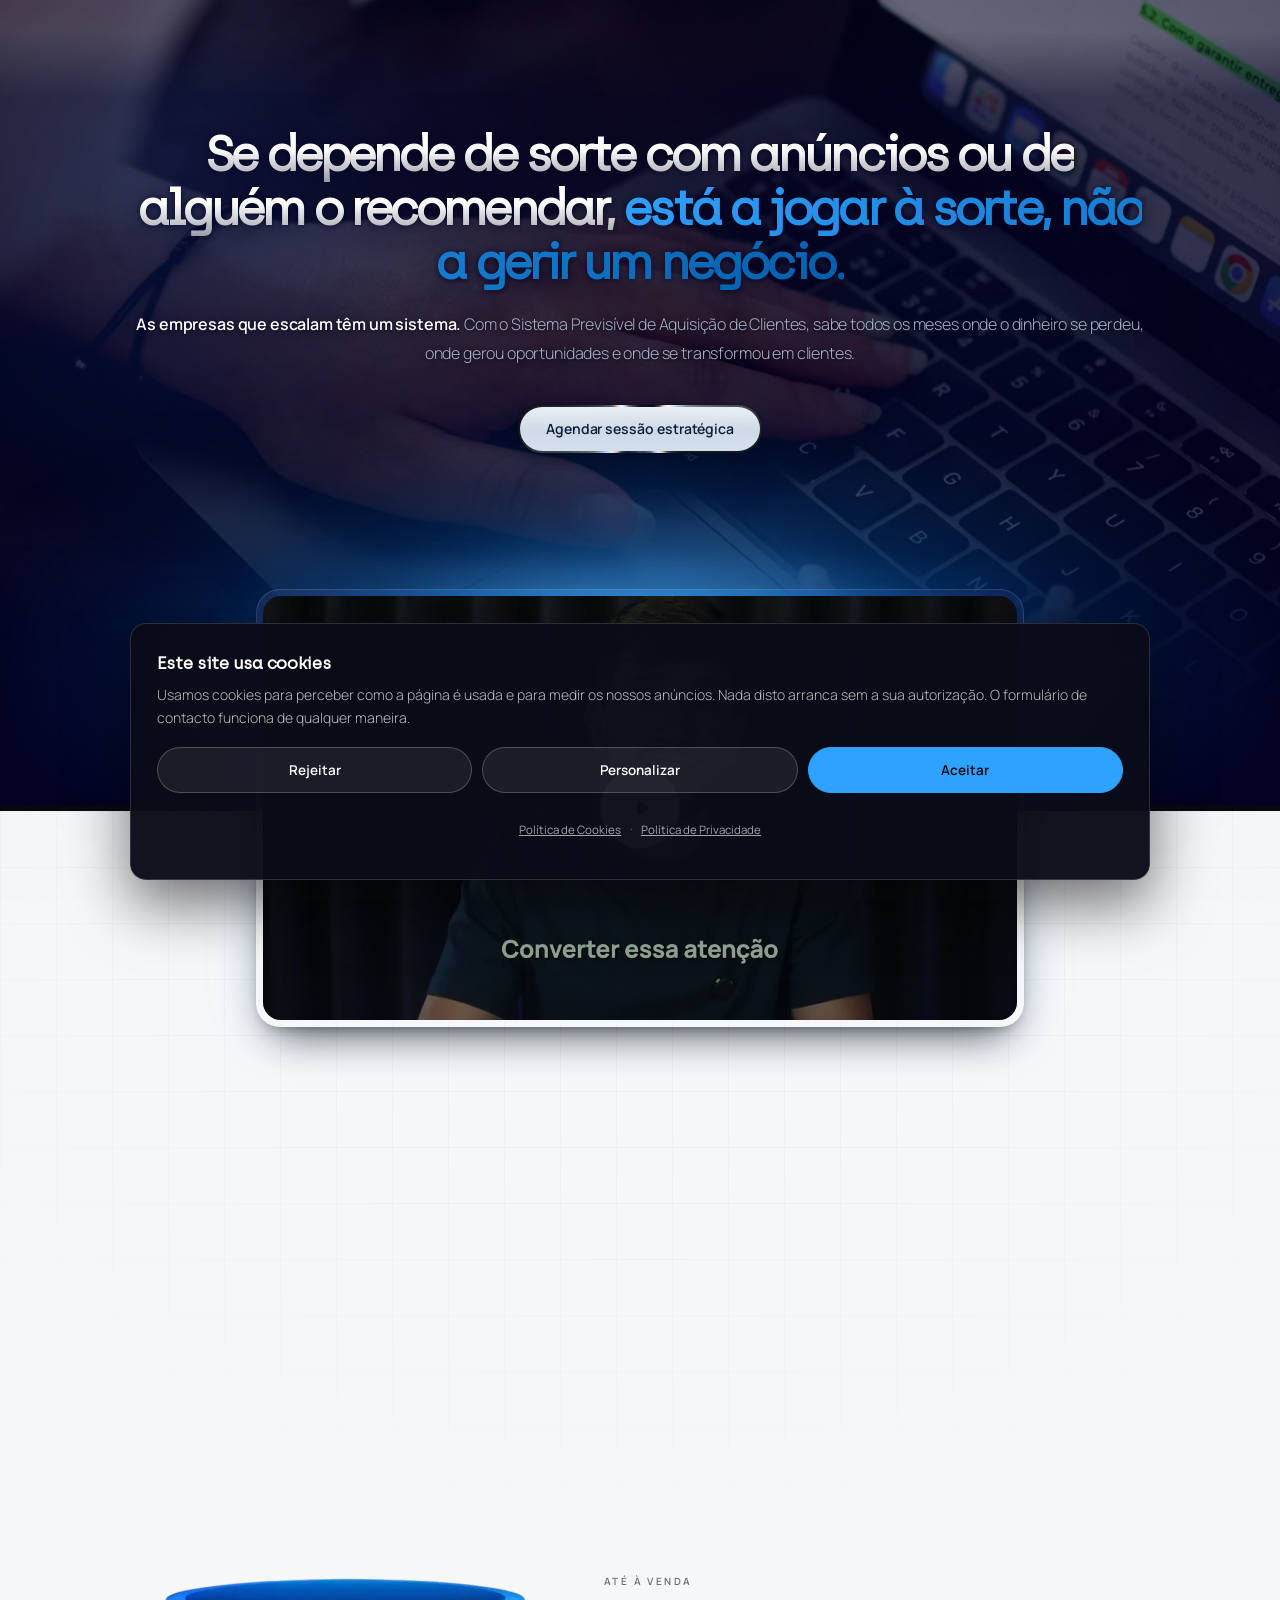
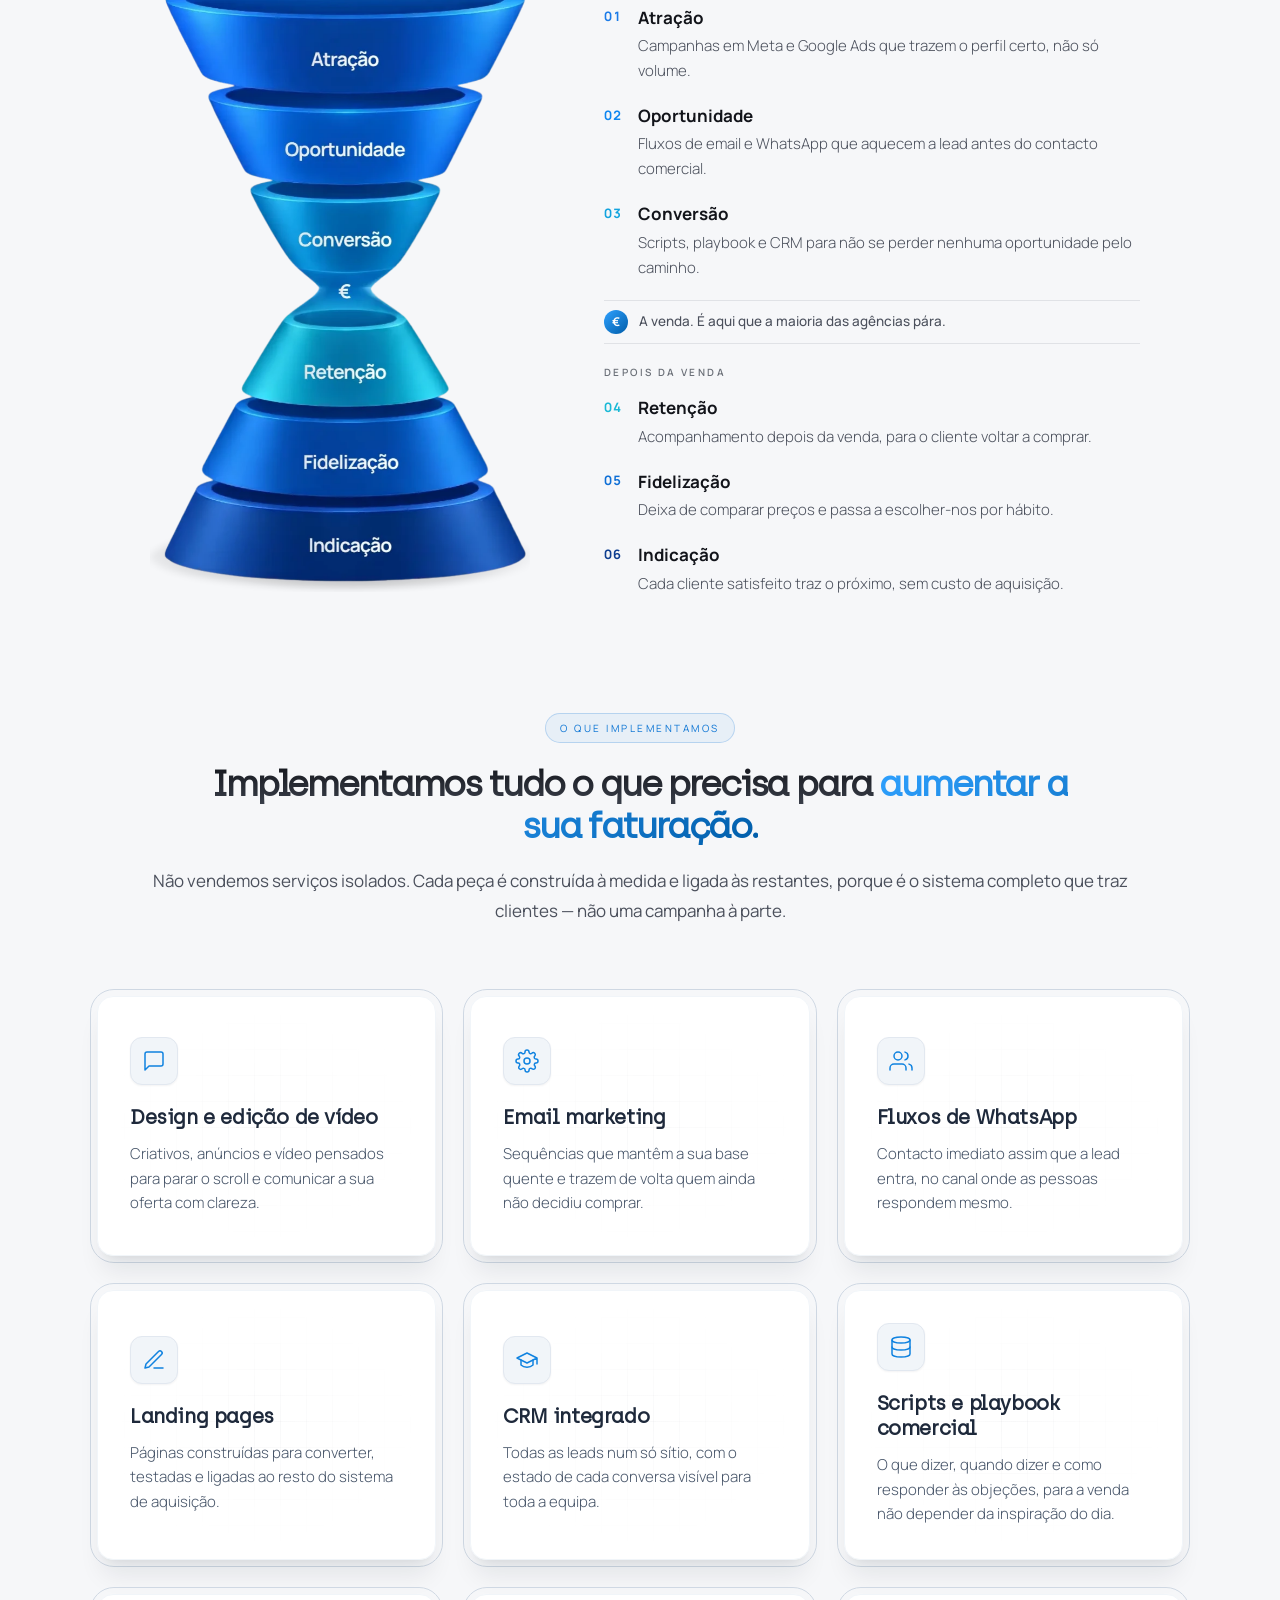
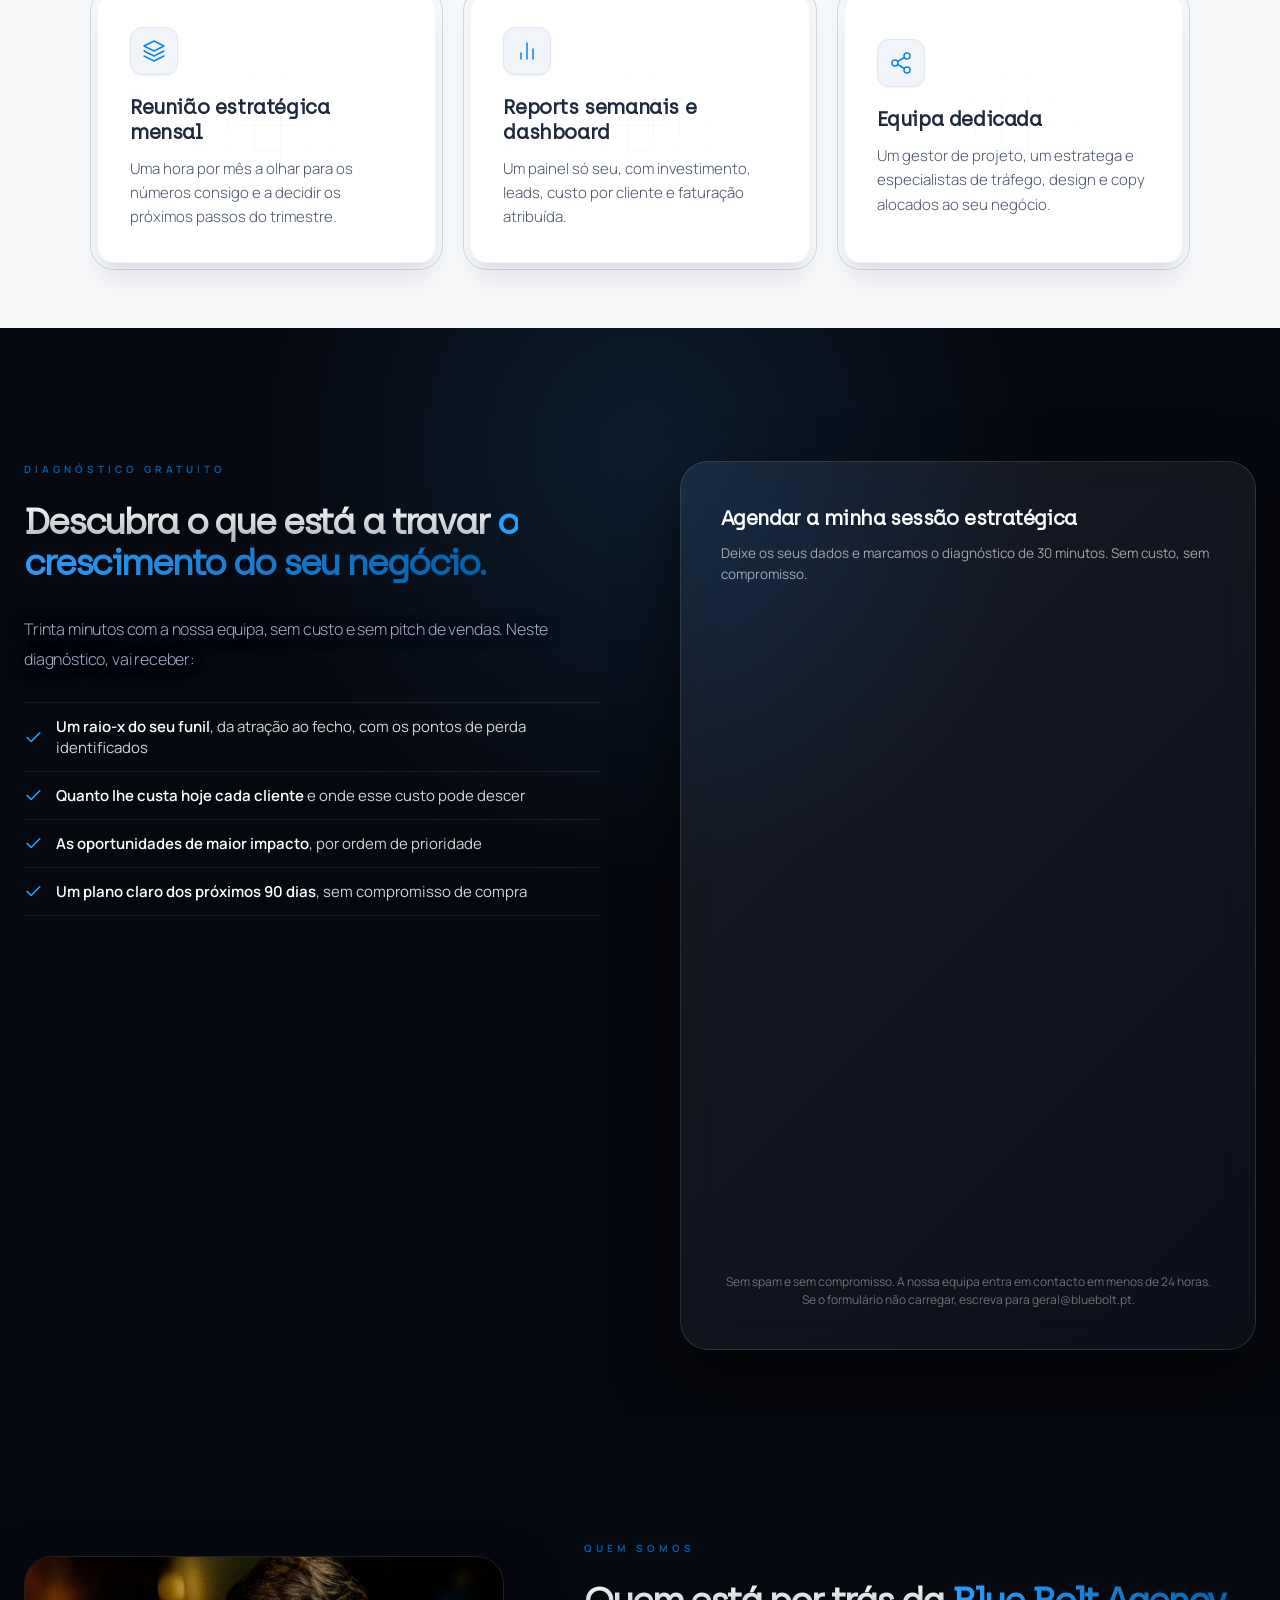
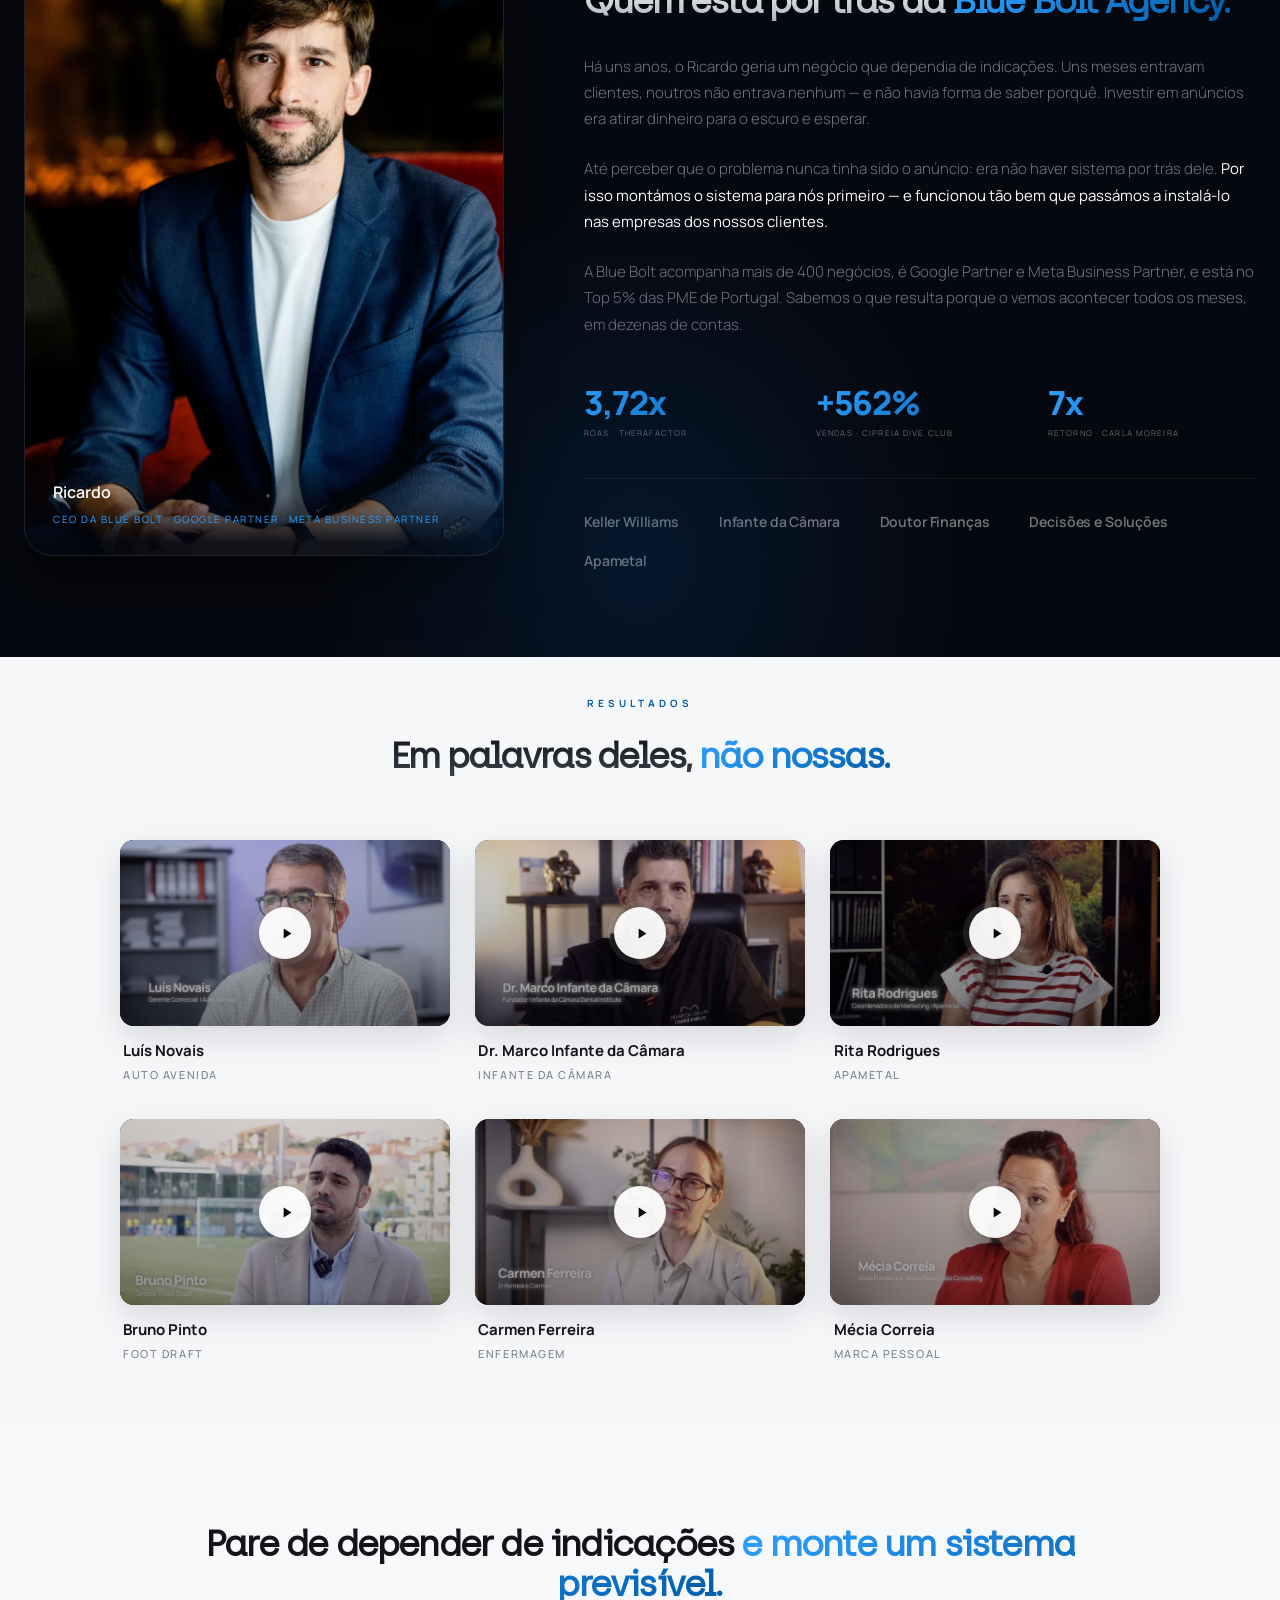
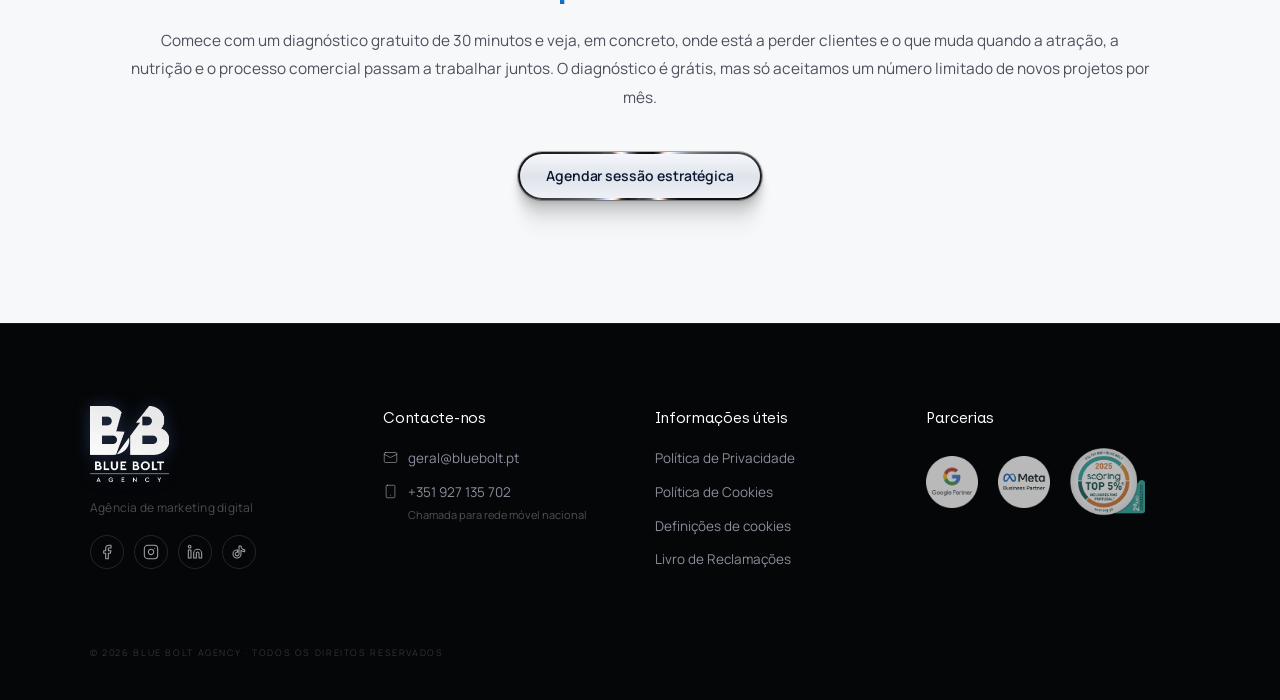
==== commit c4f9eb18: "Dar largura aos campos do formulario Medido num ecra de 390: o cartao tinha 18px de folga de cada la" ====
--- a/lp-v2/google/index.html
+++ b/lp-v2/google/index.html
@@ -3177,8 +3177,11 @@
 
   /* O cartao tinha 40px de folga de cada lado: num ecra de 390 sobravam
      260px para o formulario do CRM, e ele respondia com campos estreitos
-     e um botao quase quadrado. A 18px sobram 306. */
-  .lead-form{ padding:18px; }
+     e um botao quase quadrado. A 12px sobram 318.
+     Nao chega: o proprio formulario do CRM traz 40px de folga interna de
+     cada lado, e esses so se tiram no CSS do GHL (ver README). Aqui
+     ganha-se o que se pode ganhar deste lado. */
+  .lead-form{ padding:12px; }
 
   /* A saida alternativa do formulario e texto corrido: sem folga ficava
      com 14px de altura tocavel. */
@@ -3195,6 +3198,14 @@
 @media(max-width:640px){
   .hero-h1{ font-size:clamp(26px,7.6vw,36px); }
   .hero-sub{ font-size:14.5px; }
+}
+
+/* O aperto do formulario nao e so no telemovel. A partir dos 900px a
+   seccao do diagnostico passa a duas colunas, e ate perto dos 1200 o
+   cartao anda pelos 450px — com 40px de folga de cada lado sobravam 366
+   para o formulario, menos do que ha num telemovel de 430. */
+@media(min-width:900px) and (max-width:1199px){
+  .lead-form{ padding:24px; }
 }
 @media(prefers-reduced-motion:reduce){
   .hero-bg-video{ display:none; }
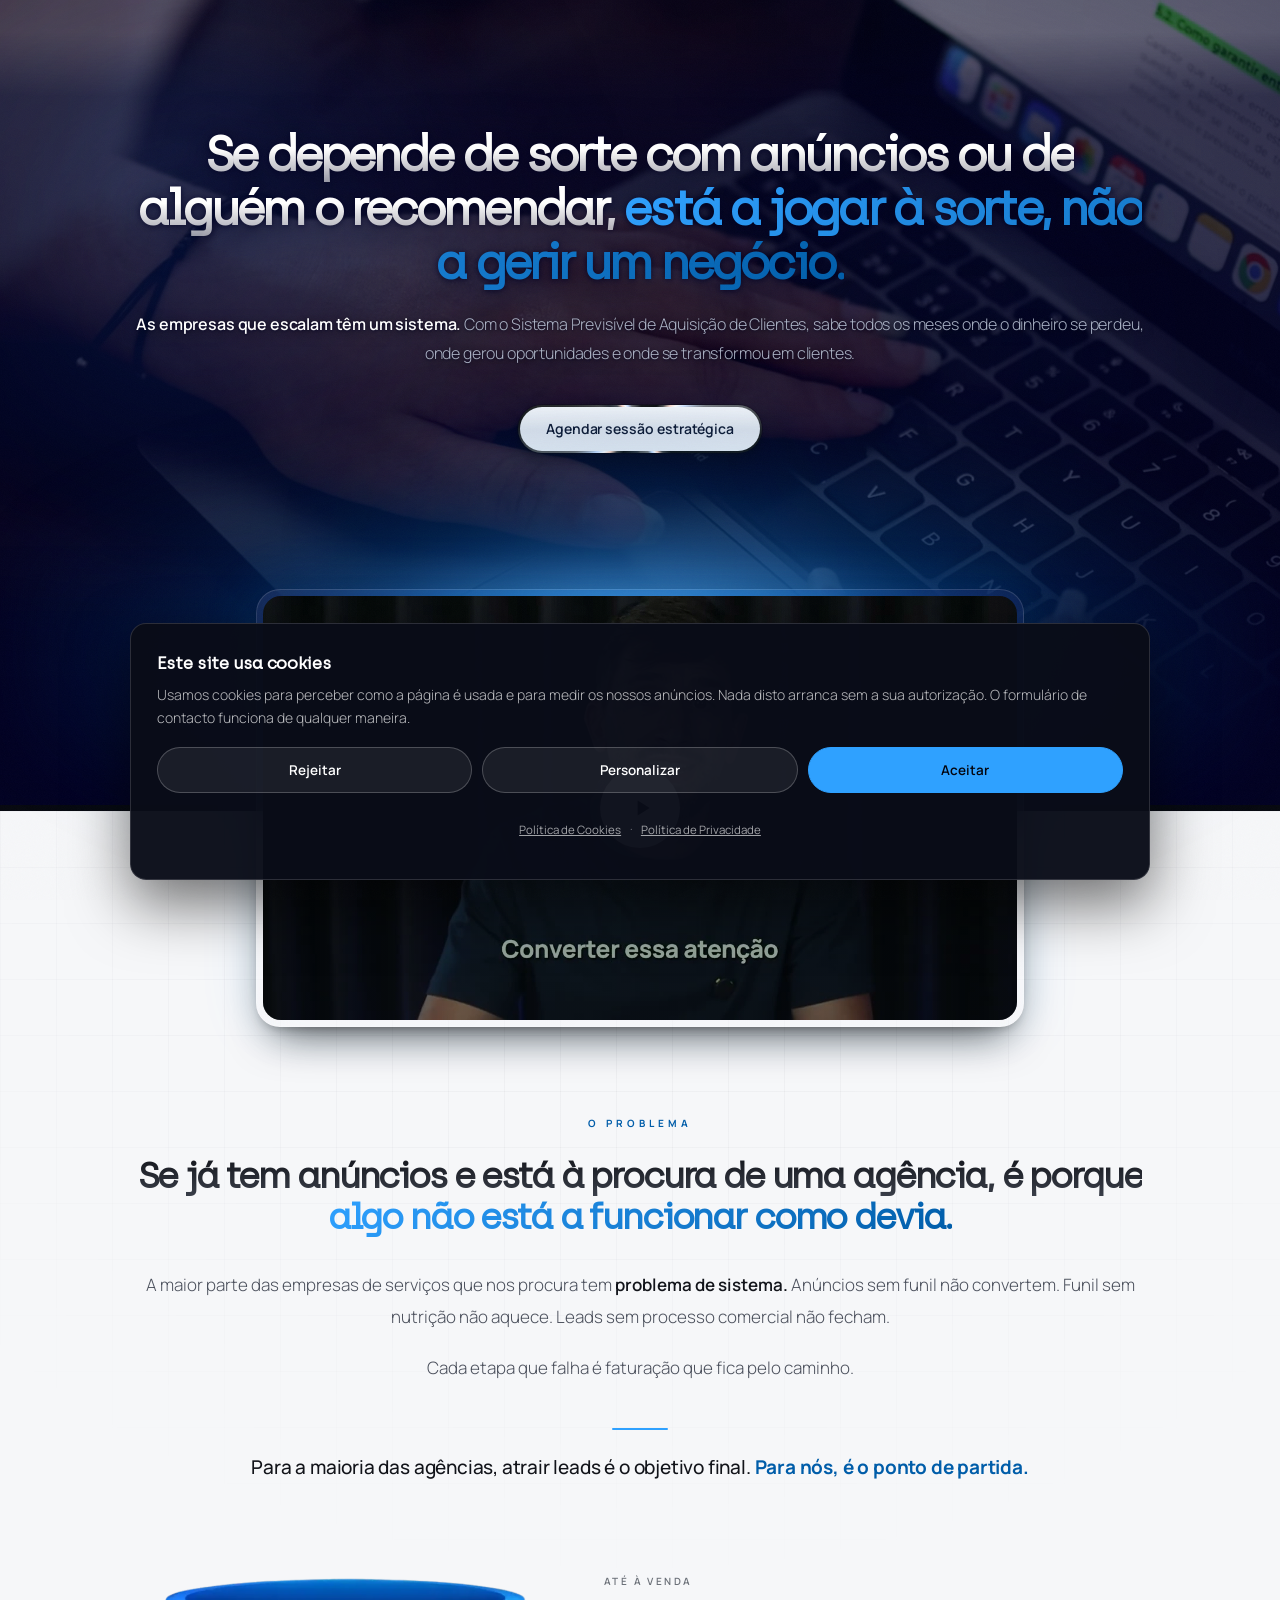
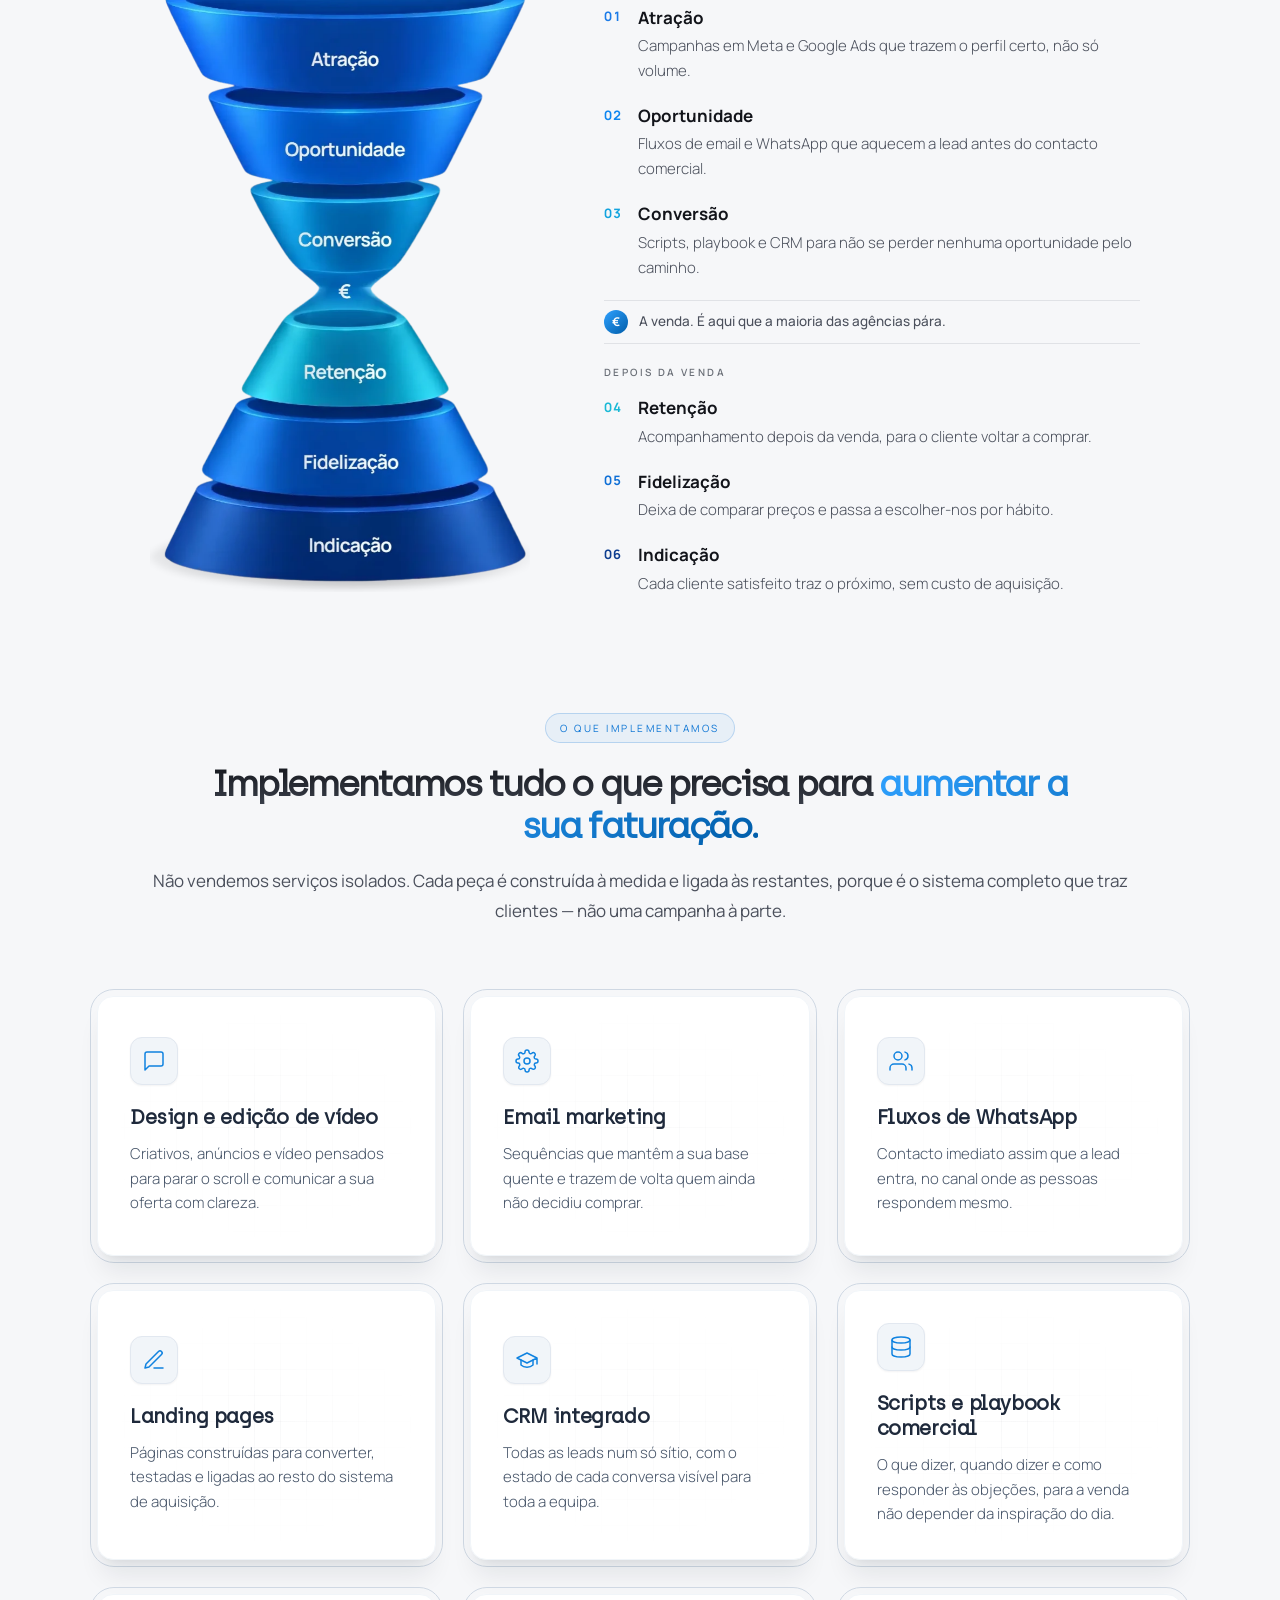
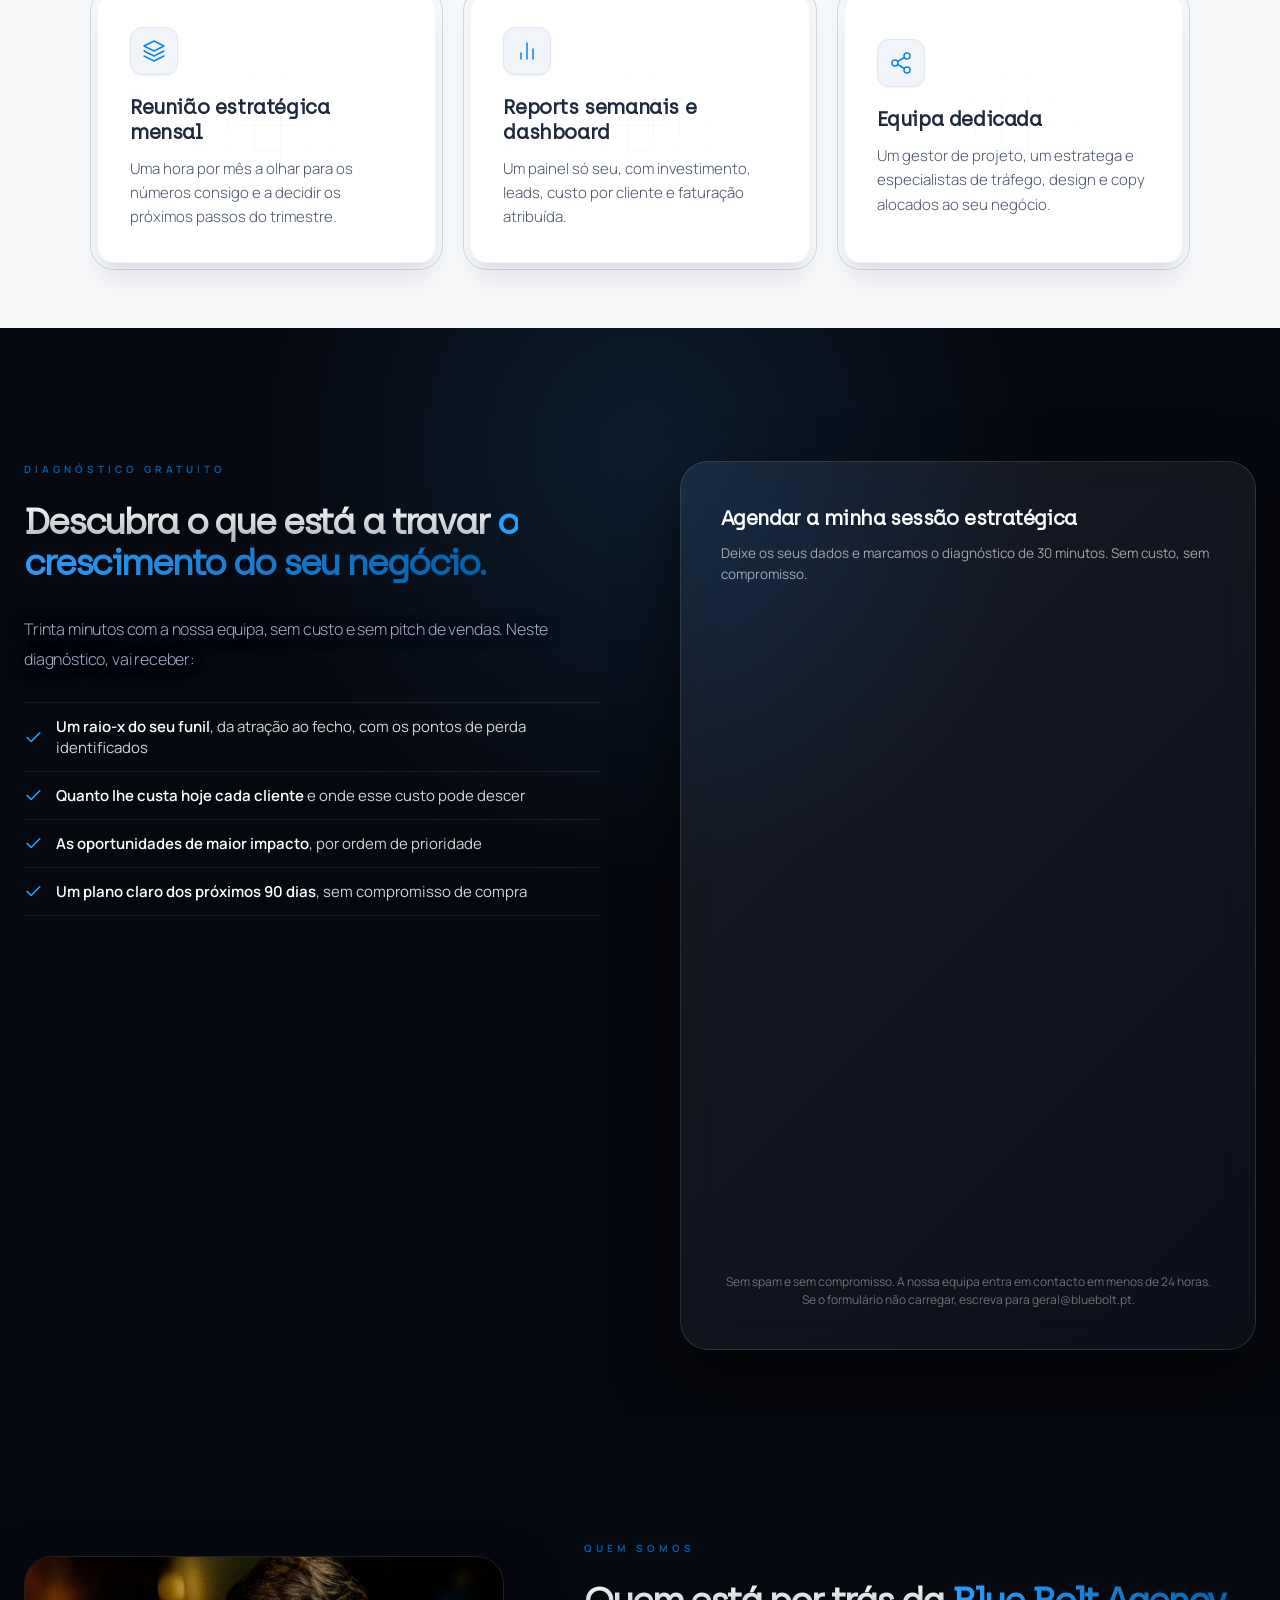
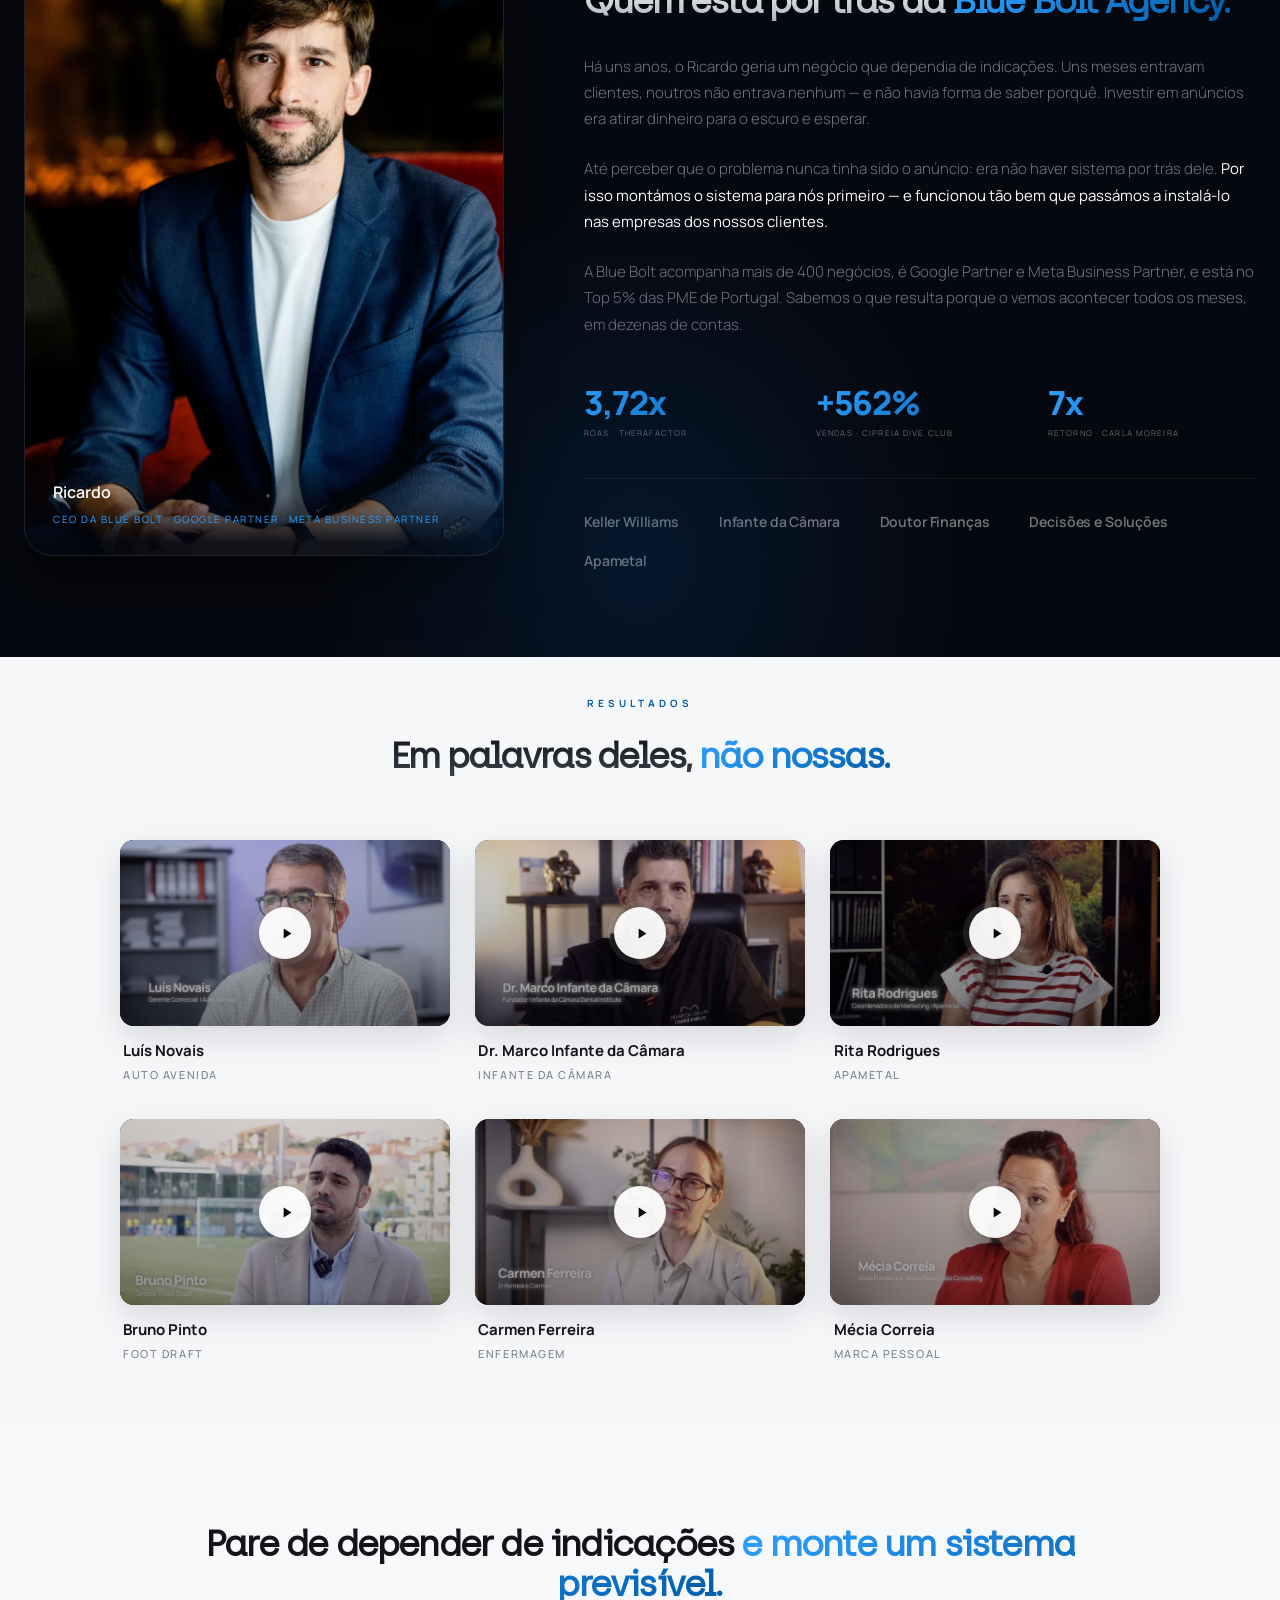
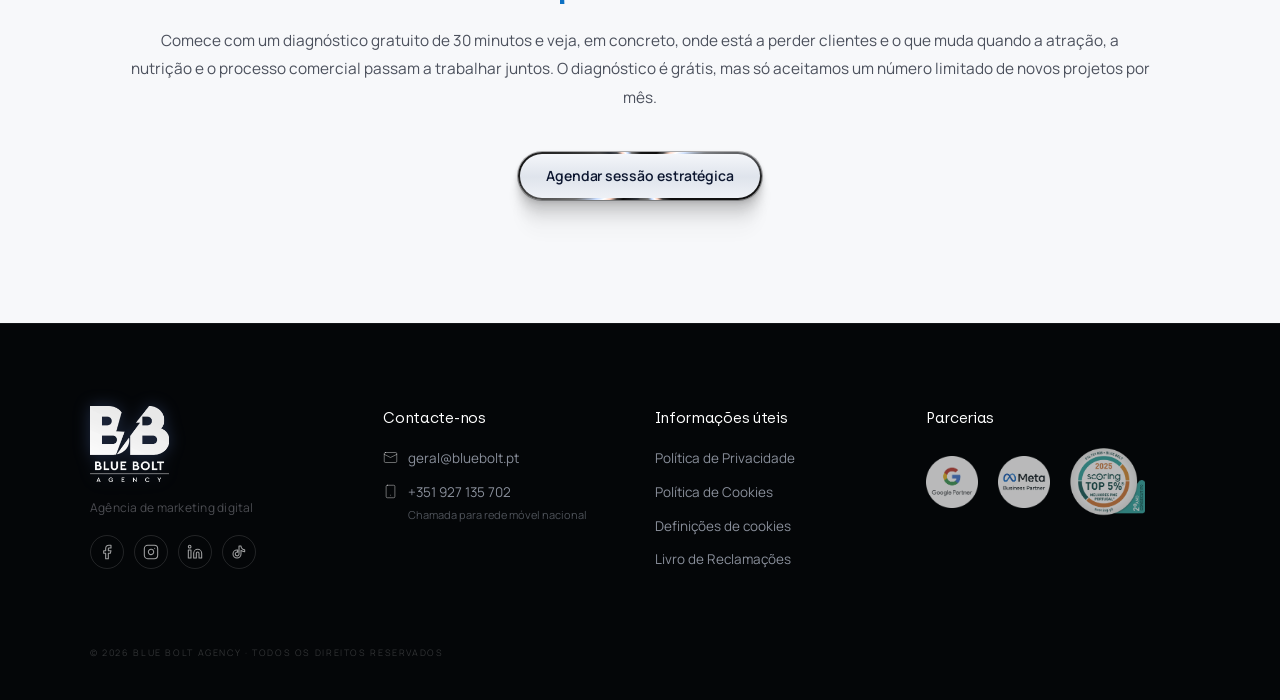
==== commit d391f057: "O contentor do Google junta-se ao que ja la estava, nao o substitui O Google Ads levou contentor pro" ====
--- a/lp-v2/google/index.html
+++ b/lp-v2/google/index.html
@@ -13,6 +13,20 @@
        Esta página não envia dados a lado nenhum enquanto os IDs não forem trocados. ===== -->
 
   <!-- Google Analytics (GA4) -->
+  <!-- Captura de GCLID: guarda o identificador do clique para importacao offline -->
+  <script>
+  (function(){
+    var p = new URLSearchParams(location.search);
+    var g = p.get('gclid') || p.get('wbraid') || p.get('gbraid');
+    if(g){
+      try{ document.cookie = 'bb_gclid=' + g + ';max-age=7776000;path=/;domain=.bluebolt.pt;SameSite=Lax'; }catch(e){}
+    }
+    window.bbGclid = function(){
+      var m = document.cookie.match(/(?:^|;\s*)bb_gclid=([^;]+)/);
+      return m ? decodeURIComponent(m[1]) : '';
+    };
+  })();
+  </script>
   <!-- Consent Mode v2: tudo negado ate haver escolha -->
   <script>
   window.dataLayer = window.dataLayer || [];
@@ -43,6 +57,13 @@
   j=d.createElement(s),dl=l!='dataLayer'?'&l='+l:'';j.async=true;j.src=
   'https://www.googletagmanager.com/gtm.js?id='+i+dl;f.parentNode.insertBefore(j,f);
   })(window,document,'script','dataLayer','GTM-WG4ZH4LF');</script>
+  <!-- End Google Tag Manager -->
+  <!-- Google Tag Manager -->
+  <script>(function(w,d,s,l,i){w[l]=w[l]||[];w[l].push({'gtm.start':
+  new Date().getTime(),event:'gtm.js'});var f=d.getElementsByTagName(s)[0],
+  j=d.createElement(s),dl=l!='dataLayer'?'&l='+l:'';j.async=true;j.src=
+  'https://www.googletagmanager.com/gtm.js?id='+i+dl;f.parentNode.insertBefore(j,f);
+  })(window,document,'script','dataLayer','GTM-KNN9N786');</script>
   <!-- End Google Tag Manager -->
 
   <!-- Meta Pixel: so carrega com consentimento de marketing -->
@@ -3365,6 +3386,10 @@
 <noscript><iframe src="https://www.googletagmanager.com/ns.html?id=GTM-WG4ZH4LF"
 height="0" width="0" style="display:none;visibility:hidden"></iframe></noscript>
 <!-- End Google Tag Manager -->
+<!-- Google Tag Manager (noscript) -->
+<noscript><iframe src="https://www.googletagmanager.com/ns.html?id=GTM-KNN9N786"
+height="0" width="0" style="display:none;visibility:hidden"></iframe></noscript>
+<!-- End Google Tag Manager -->
 
 
 <!-- HERO WRAP -->
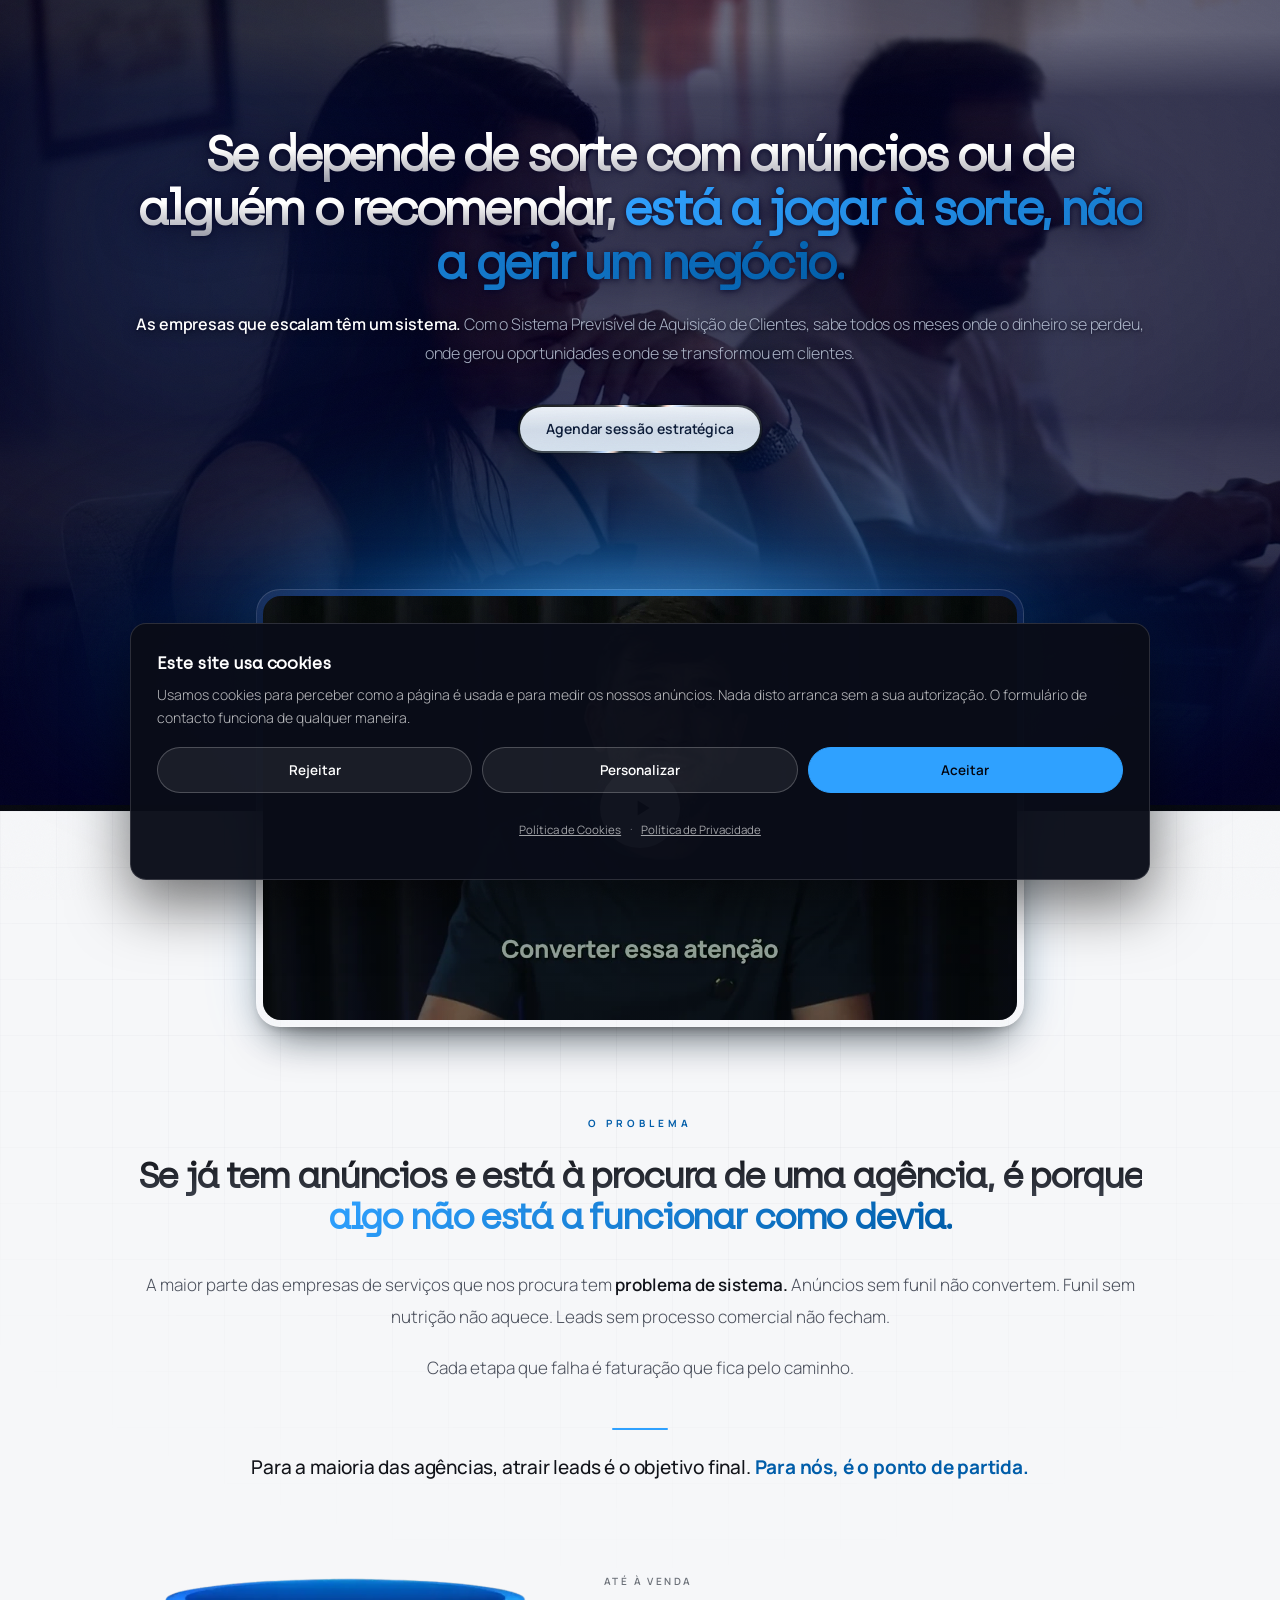
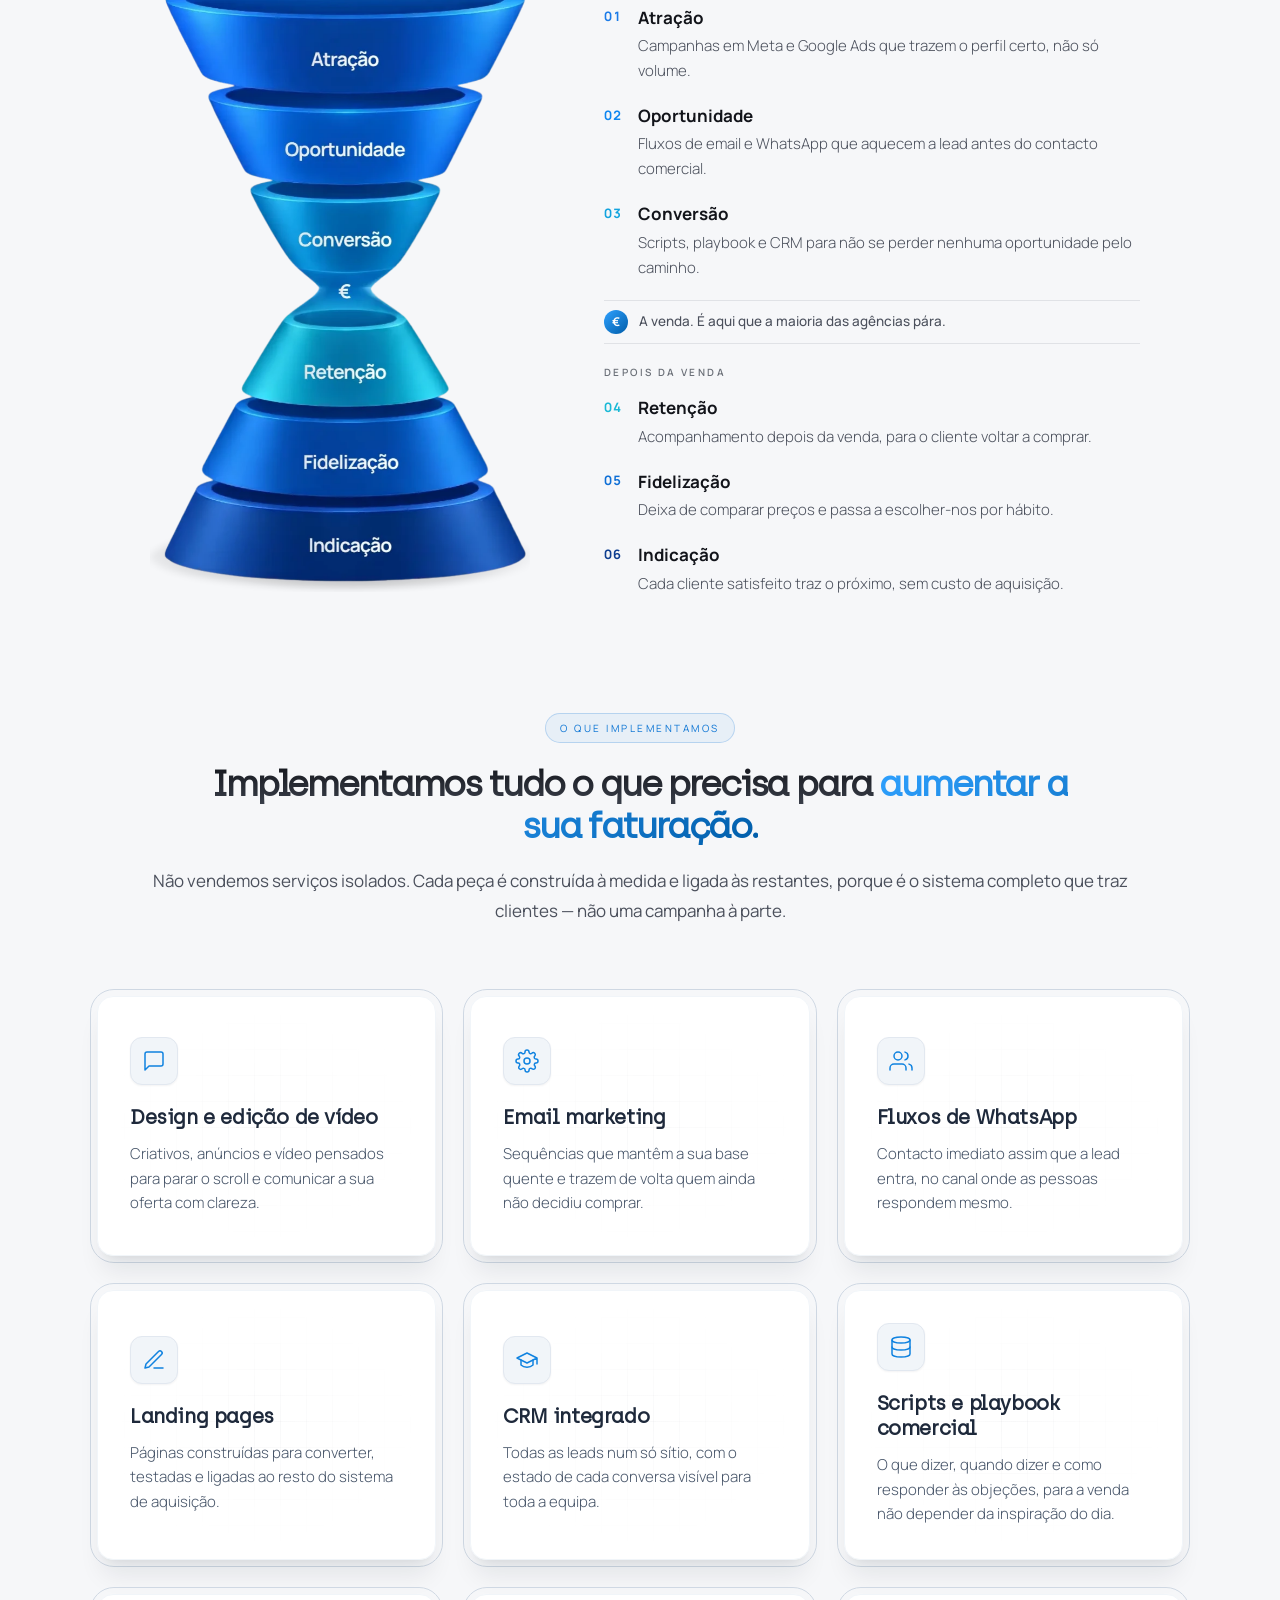
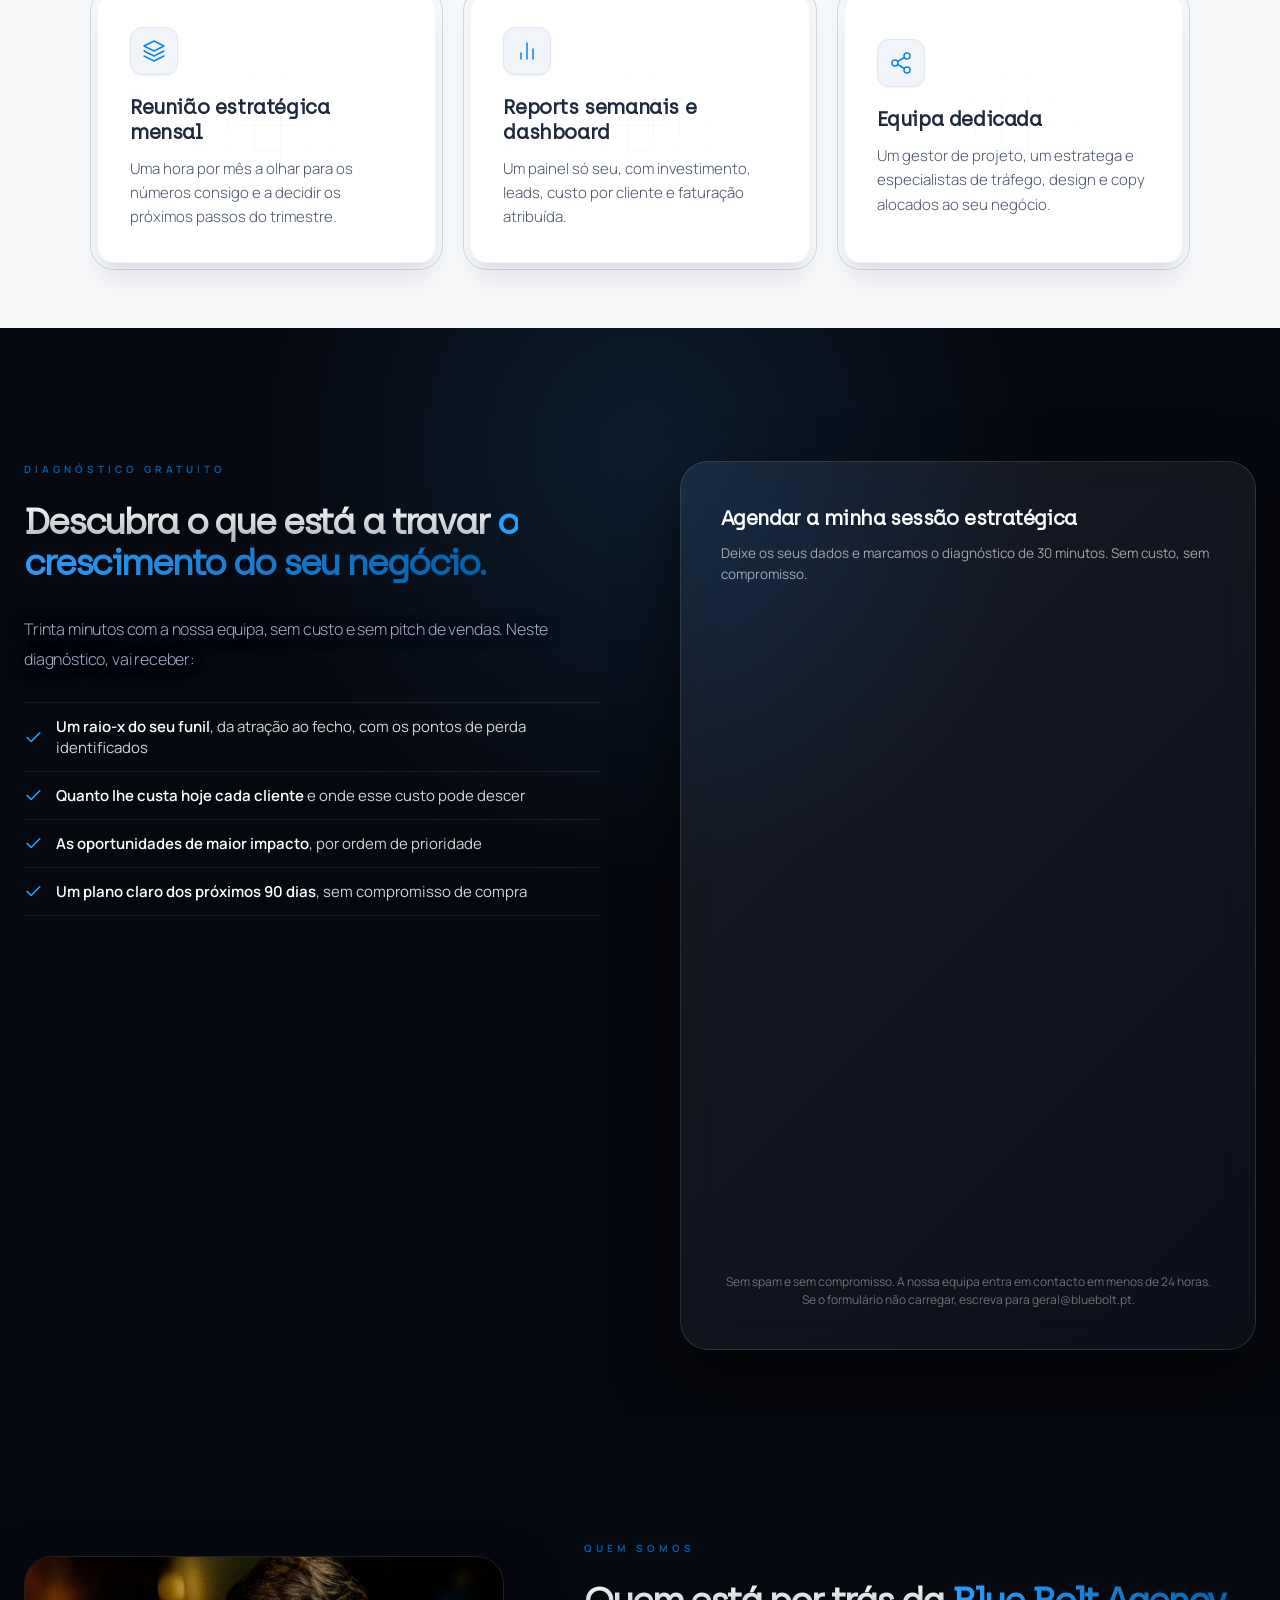
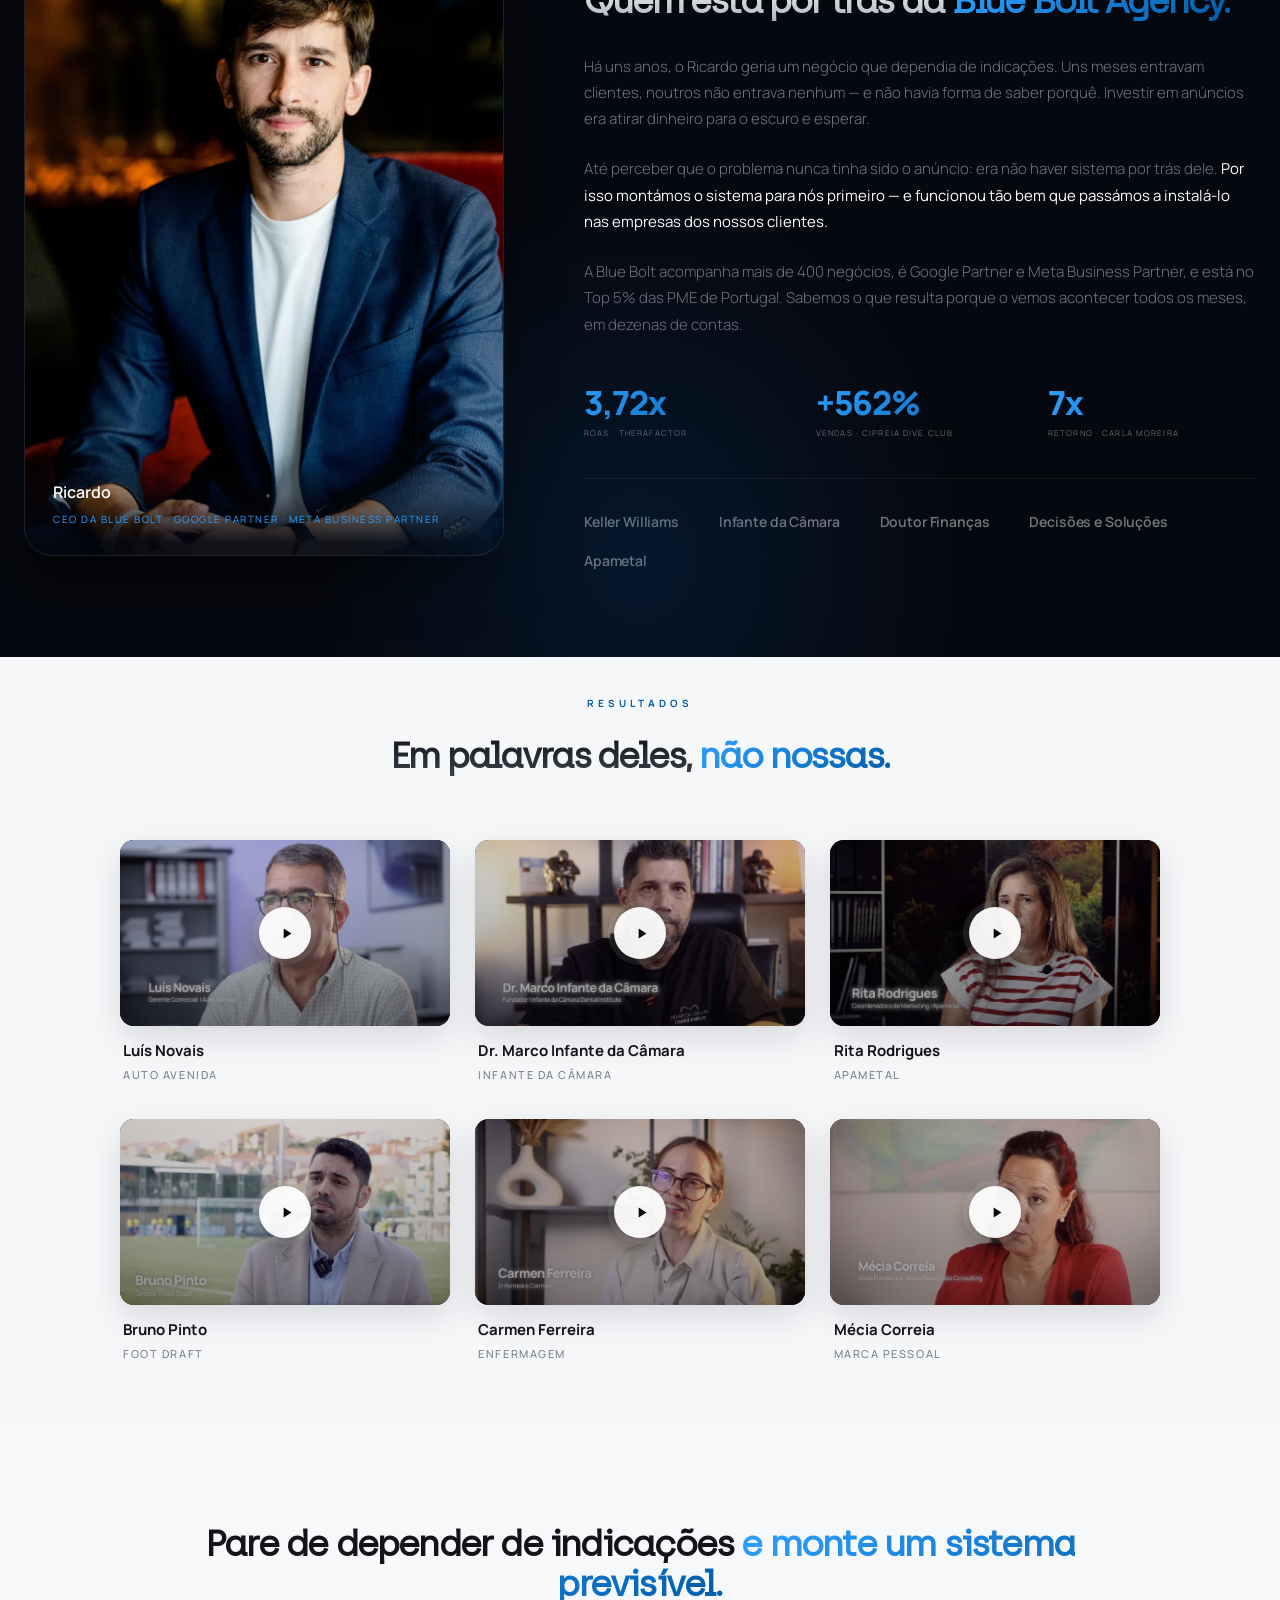
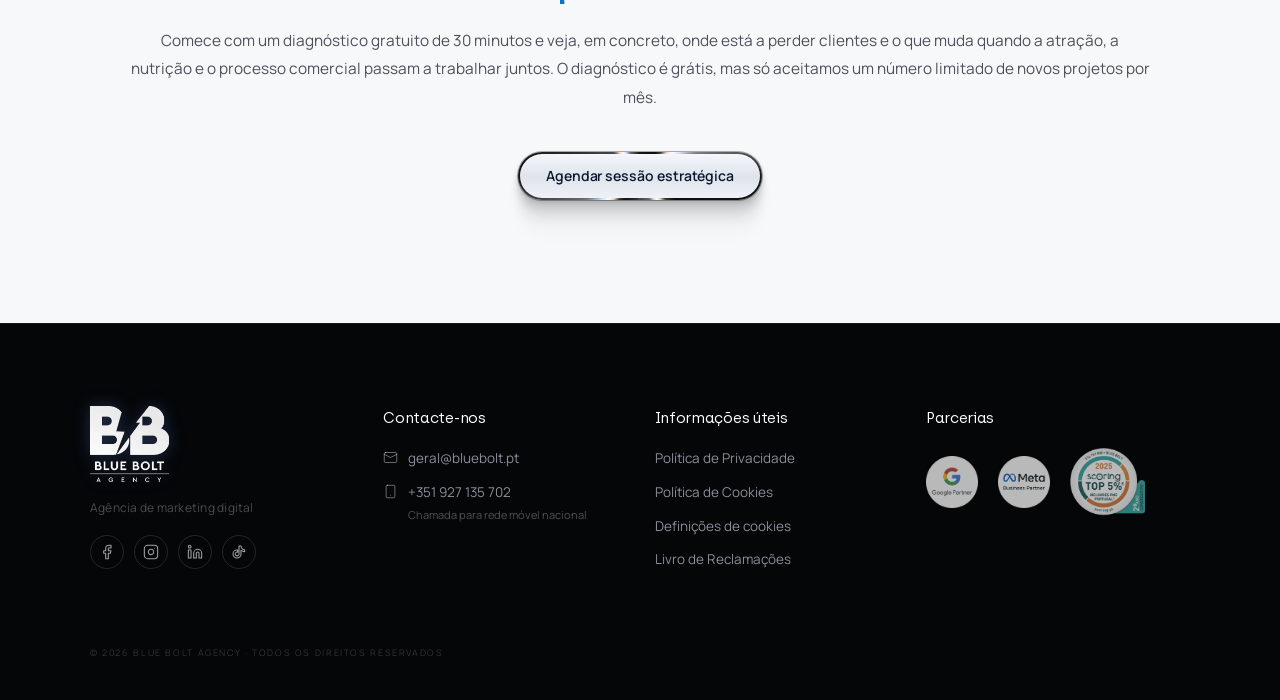
==== commit fd39dbd3: "Um formulario por canal, em vez de um campo escondido A origem ia num campo escondido do formulario," ====
--- a/lp-v2/google/index.html
+++ b/lp-v2/google/index.html
@@ -3635,7 +3635,7 @@
       </div>
     </div>
     <div data-reveal="right">
-      <div class="lead-form" id="lead-form"><div class="lead-form-title">Agendar a minha sessão estratégica</div><p class="lead-form-sub">Deixe os seus dados e marcamos o diagnóstico de 30 minutos. Sem custo, sem compromisso.</p><iframe src="https://api.leadconnectorhq.com/widget/form/LsucMnYcVBLHJseC8oUQ?landingpage=Google%20Ads" class="lead-crm" id="inline-LsucMnYcVBLHJseC8oUQ" title="Formulário de contacto" style="width:100%;height:640px;border:none;background:transparent" data-layout="{'id':'INLINE'}" data-trigger-type="alwaysShow" data-activation-type="alwaysActivated" data-deactivation-type="neverDeactivate" data-form-name="Diagnóstico gratuito" data-height="640" data-layout-iframe-id="inline-LsucMnYcVBLHJseC8oUQ" data-form-id="LsucMnYcVBLHJseC8oUQ"></iframe><p class="lead-fine">Sem spam e sem compromisso. A nossa equipa entra em contacto em menos de 24 horas.<br>Se o formulário não carregar, escreva para <a href="mailto:geral@bluebolt.pt">geral@bluebolt.pt</a>.</p></div>
+      <div class="lead-form" id="lead-form"><div class="lead-form-title">Agendar a minha sessão estratégica</div><p class="lead-form-sub">Deixe os seus dados e marcamos o diagnóstico de 30 minutos. Sem custo, sem compromisso.</p><iframe src="https://api.leadconnectorhq.com/widget/form/uUuR8Xs5yQoy4ekWogwP?landingpage=Google%20Ads" class="lead-crm" id="inline-uUuR8Xs5yQoy4ekWogwP" title="Formulário de contacto" style="width:100%;height:640px;border:none;background:transparent" data-layout="{'id':'INLINE'}" data-trigger-type="alwaysShow" data-activation-type="alwaysActivated" data-deactivation-type="neverDeactivate" data-form-name="Diagnóstico gratuito" data-height="640" data-layout-iframe-id="inline-uUuR8Xs5yQoy4ekWogwP" data-form-id="uUuR8Xs5yQoy4ekWogwP"></iframe><p class="lead-fine">Sem spam e sem compromisso. A nossa equipa entra em contacto em menos de 24 horas.<br>Se o formulário não carregar, escreva para <a href="mailto:geral@bluebolt.pt">geral@bluebolt.pt</a>.</p></div>
     </div>
   </div>
 </section>
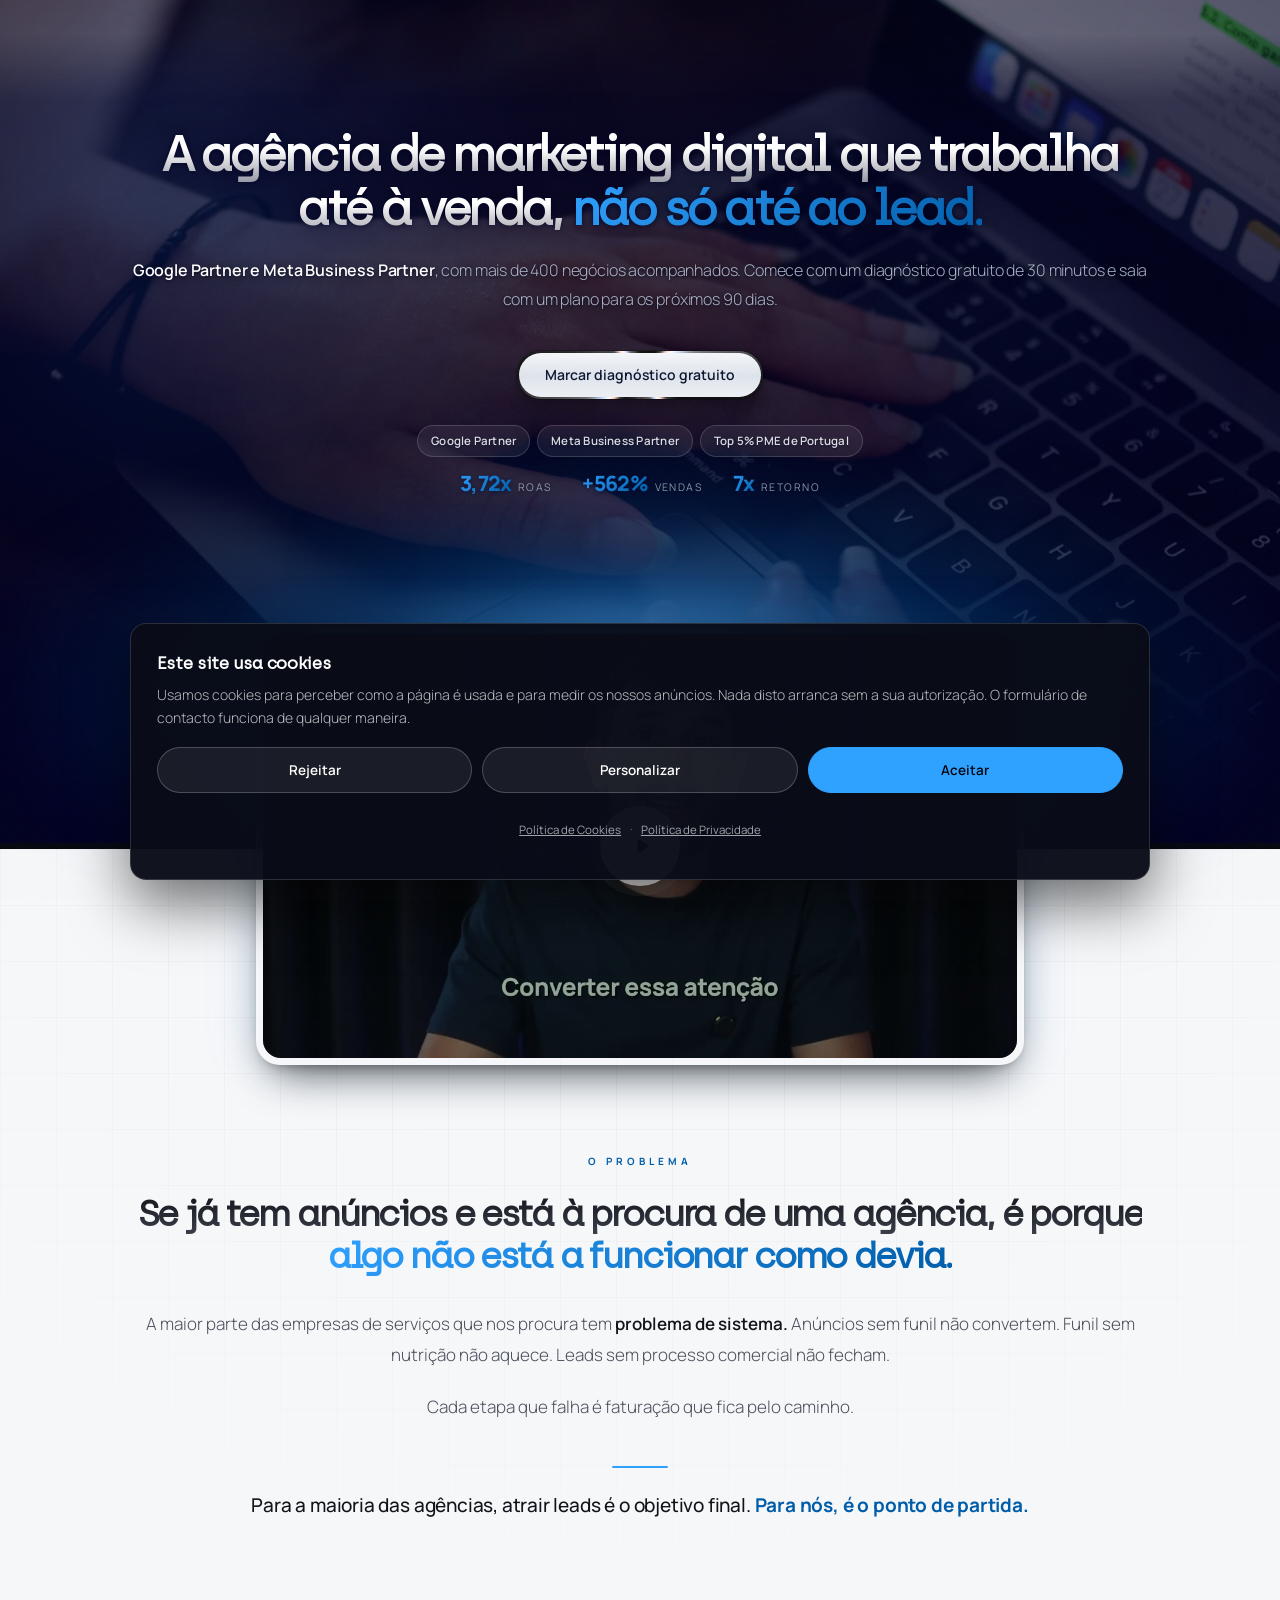
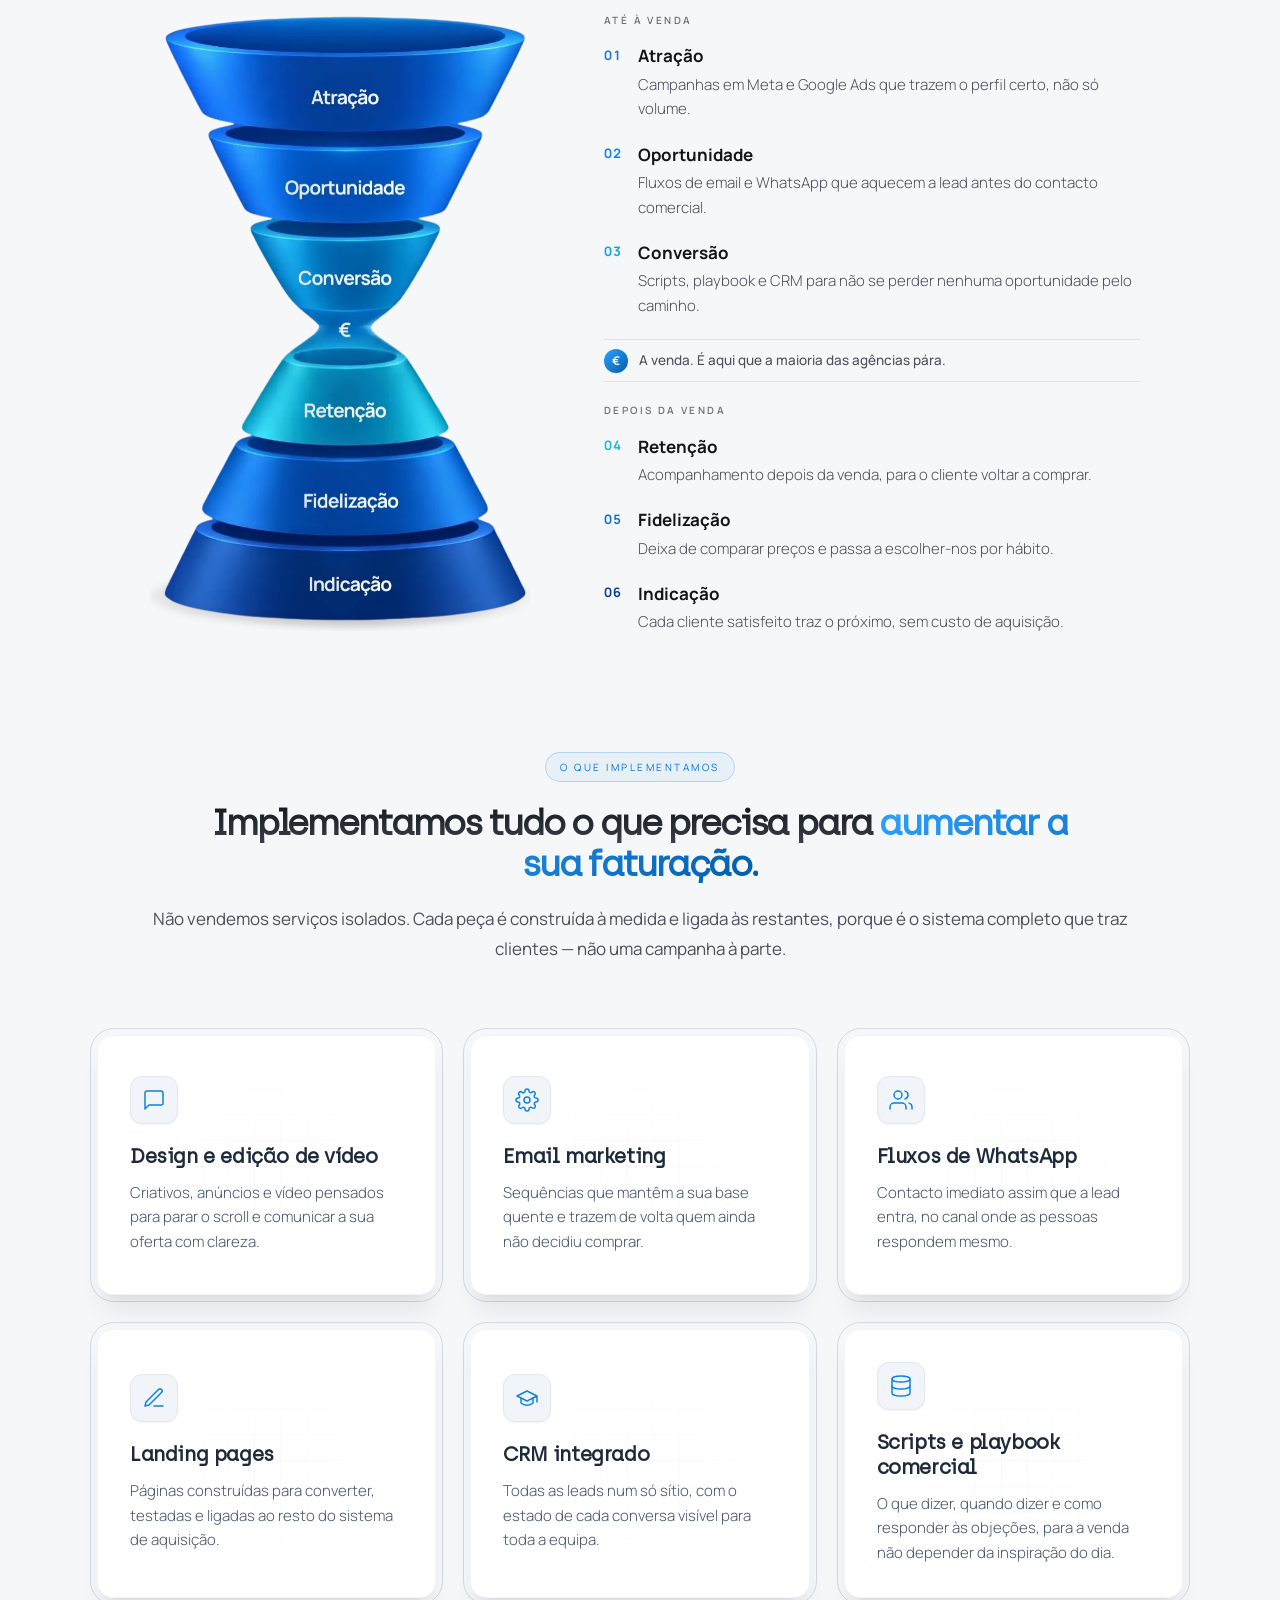
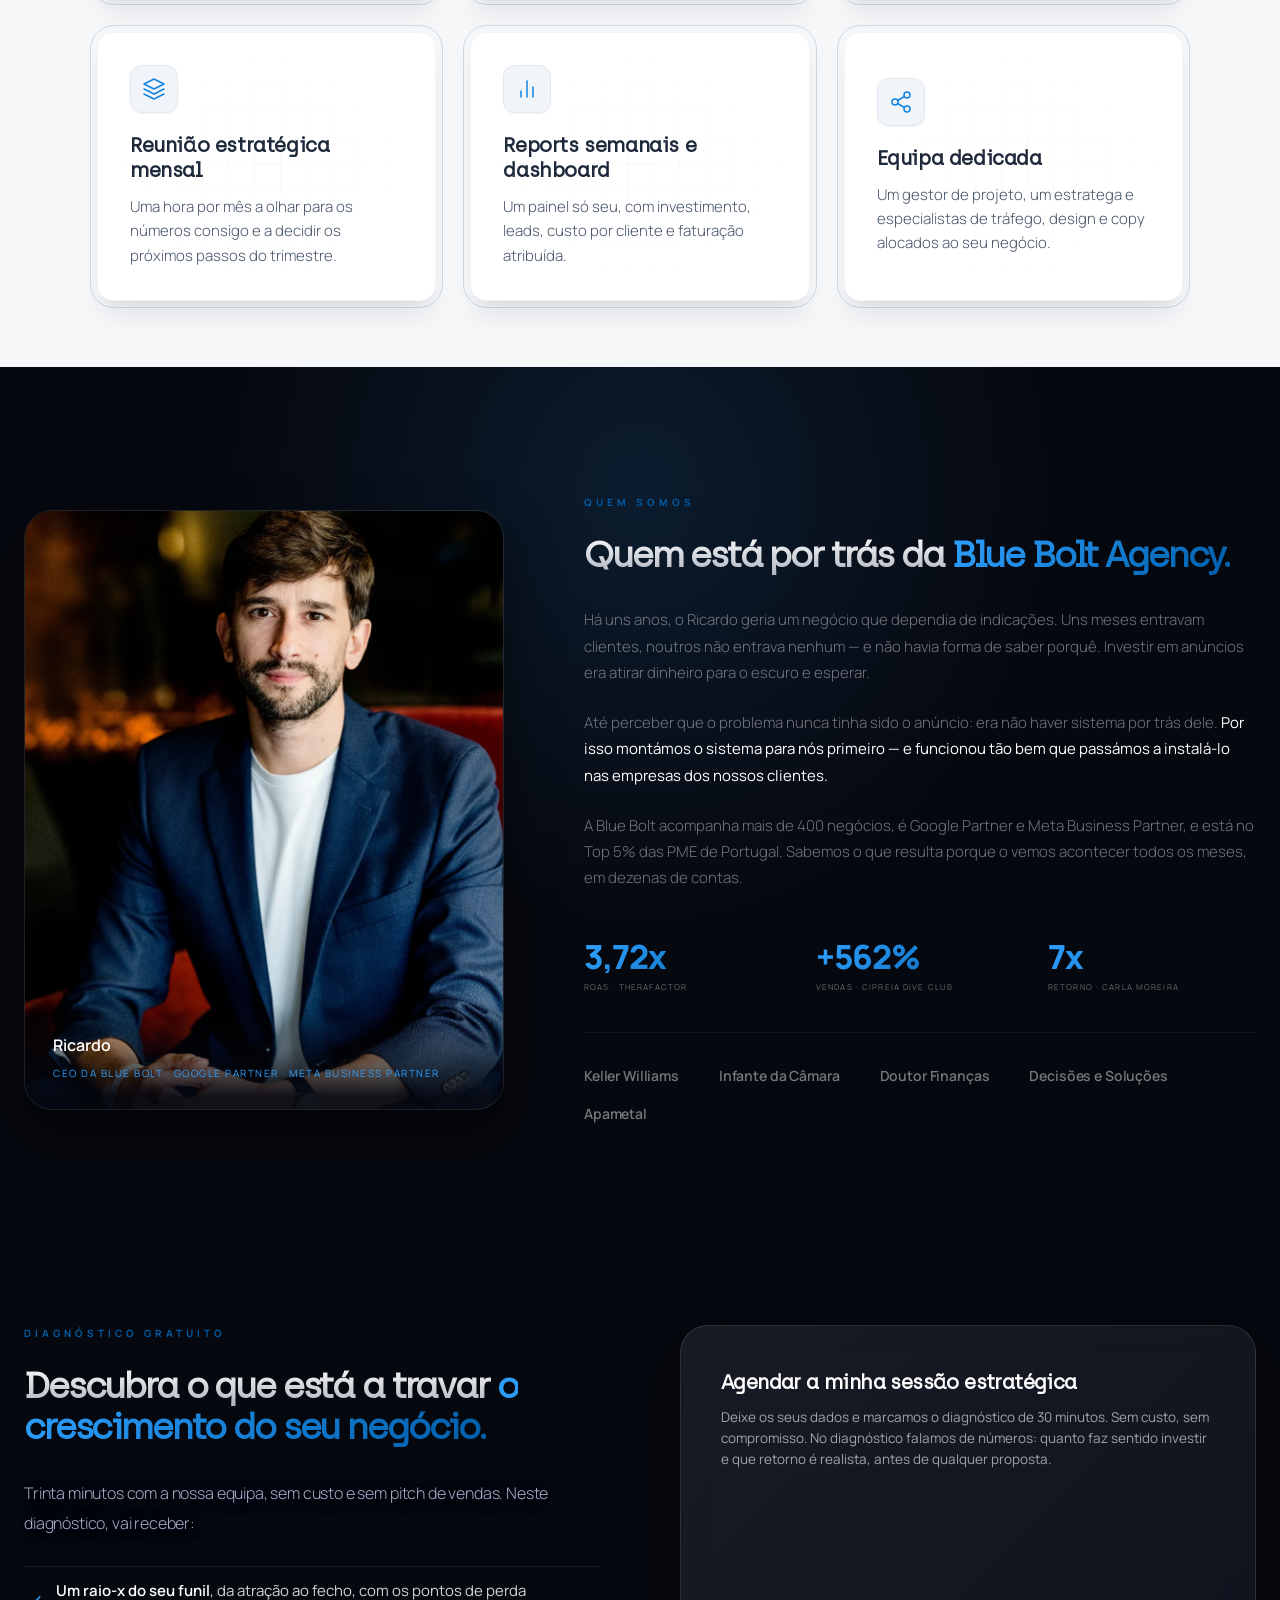
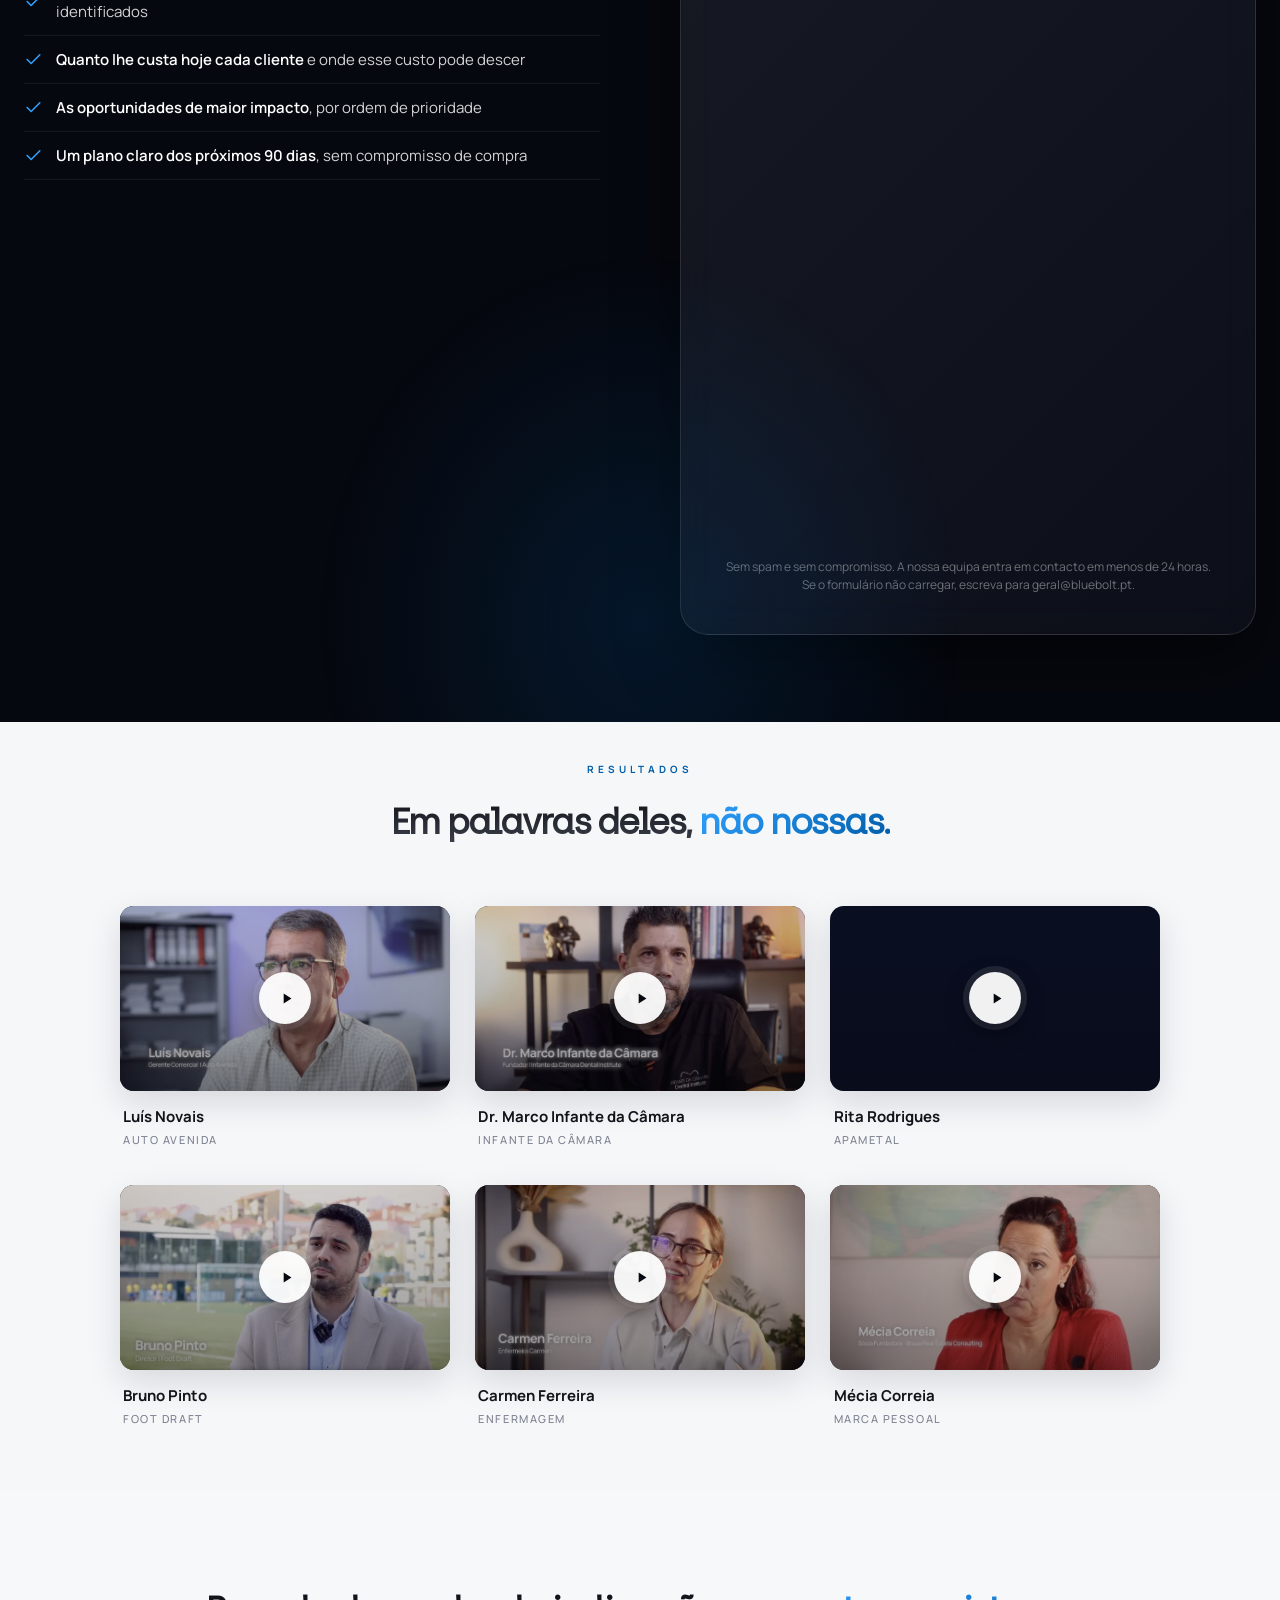
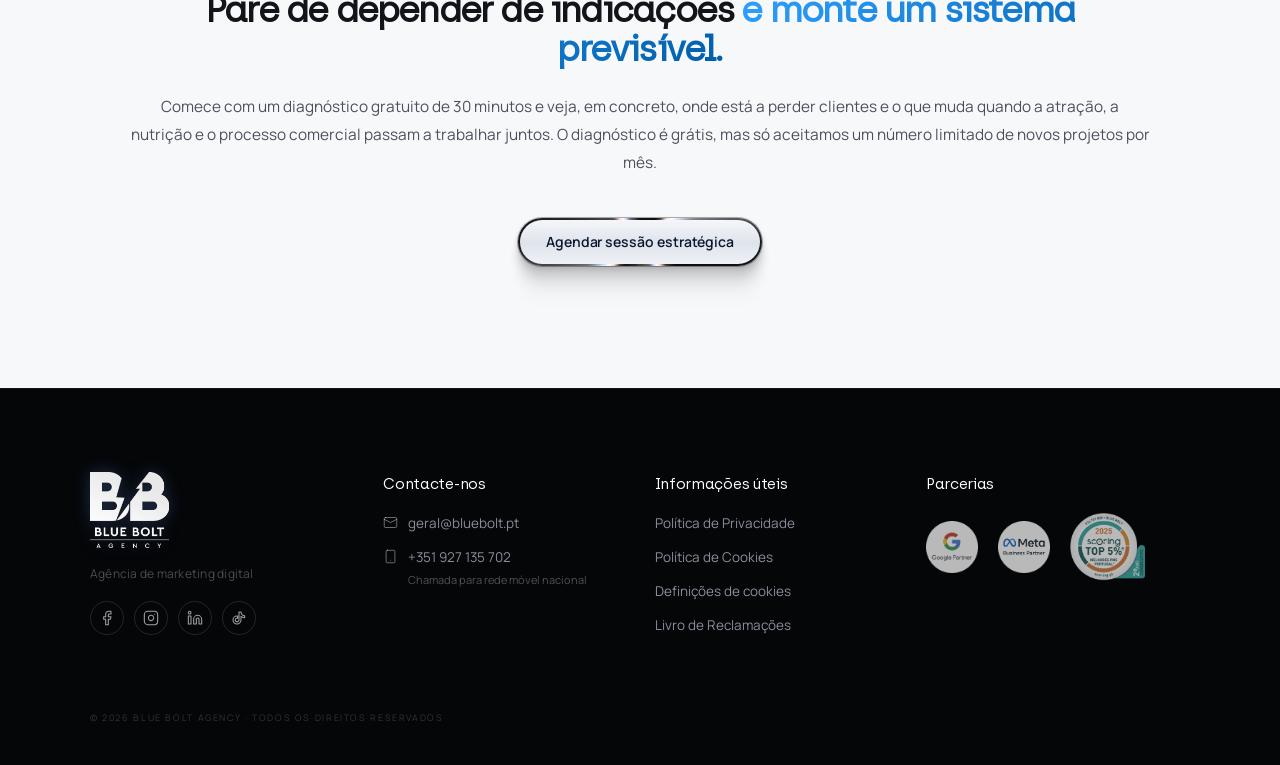
==== commit d5f8d7c9: "A pagina do Google fala a quem esta a comparar agencias Os anuncios convertem no Meta e nao no Googl" ====
--- a/lp-v2/google/index.html
+++ b/lp-v2/google/index.html
@@ -1,5 +1,5 @@
 <!DOCTYPE html>
-<html lang="pt-PT">
+<html lang="pt-PT" data-canal="google">
 <head>
   <meta charset="UTF-8">
   <meta name="viewport" content="width=device-width, initial-scale=1.0">
@@ -89,8 +89,8 @@
   <!-- ===== FIM TRACKING E ANALYTICS ===== -->
 
   <!-- SEO primário -->
-  <title>Blue Bolt Agency | Sistema Previsível de Aquisição de Clientes</title>
-  <meta name="description" content="Construímos o sistema que transforma anúncios em clientes: atração, nutrição e processo comercial, com resultados medidos todos os meses. Diagnóstico gratuito de 30 minutos.">
+  <title>Agência de marketing digital que trabalha até à venda | Blue Bolt Agency</title>
+  <meta name="description" content="Agência de marketing digital, Google Partner e Meta Business Partner. Anúncios, funil e processo comercial numa só equipa, até à venda. Diagnóstico gratuito de 30 minutos.">
   <meta name="keywords" content="agência de marketing digital, geração de leads, tráfego pago, Google Ads, Meta Ads, funil de vendas, aquisição de clientes, Blue Bolt, Blue Bolt Agency">
   <meta name="author" content="Blue Bolt Agency">
   <meta name="robots" content="noindex, nofollow">
@@ -98,8 +98,8 @@
 
   <!-- Open Graph (Facebook, WhatsApp, LinkedIn) -->
   <meta property="og:type" content="website">
-  <meta property="og:title" content="Aumente a sua faturação com um sistema previsível | Blue Bolt Agency">
-  <meta property="og:description" content="Construímos o sistema que transforma anúncios em clientes: atração, nutrição e processo comercial, com resultados medidos todos os meses. Diagnóstico gratuito de 30 minutos.">
+  <meta property="og:title" content="Agência de marketing digital que trabalha até à venda | Blue Bolt Agency">
+  <meta property="og:description" content="Agência de marketing digital, Google Partner e Meta Business Partner. Anúncios, funil e processo comercial numa só equipa, até à venda. Diagnóstico gratuito de 30 minutos.">
   <meta property="og:image" content="https://bluebolt.pt/ai/og-image.png">
   <meta property="og:image:width" content="1200">
   <meta property="og:image:height" content="630">
@@ -3379,6 +3379,53 @@
   .ck-botoes{ flex-direction:column; }
   .ck-texto{ font-size:13.5px; }
 }
+
+/* ══ Prova no hero — so a versao do Google a usa ══
+   Quem chega pelo Google pesquisou uma categoria ("agência de marketing
+   digital") e esta a comparar fornecedores com varios separadores abertos.
+   As perguntas sao: e uma agencia a serio, o que a distingue, quem ja
+   confiou. As credenciais e os numeros respondem as tres no primeiro
+   ecra, em vez de so aparecerem depois do formulario.
+   Vao em texto e nao em imagem: a 40px de altura o selo do Scoring e um
+   borrao e o "Google Partner" da imagem nao se le; a palavra le-se. Os
+   selos verdadeiros continuam no rodape. */
+.hero-prova{
+  display:flex;flex-direction:column;align-items:center;gap:.95rem;
+  margin-top:-1.35rem;margin-bottom:2.75rem;
+}
+.hero-prova-selos{ display:flex;flex-wrap:wrap;justify-content:center;gap:.45rem; }
+.hero-prova-selos span{
+  font-family:'Manrope',sans-serif;font-size:11.5px;font-weight:600;letter-spacing:.02em;
+  color:rgba(255,255,255,.88);
+  padding:.36rem .8rem;border-radius:9999px;
+  border:1px solid rgba(255,255,255,.16);background:rgba(255,255,255,.07);
+  backdrop-filter:blur(6px);
+  text-shadow:0 1px 2px rgba(0,1,34,.6);
+}
+.hero-prova-nums{ display:flex;flex-wrap:wrap;justify-content:center;gap:.6rem 1.9rem;list-style:none;margin:0;padding:0; }
+.hero-prova-nums li{ display:flex;align-items:baseline;gap:.4rem;font-family:'Manrope',sans-serif; }
+.hero-prova-nums b{
+  font-weight:800;font-size:21px;letter-spacing:-.03em;line-height:1;
+  background:var(--brand-grad);-webkit-background-clip:text;-webkit-text-fill-color:transparent;background-clip:text;
+  filter:drop-shadow(0 1px 2px rgba(0,1,34,.7));
+}
+.hero-prova-nums span{ font-size:10.5px;letter-spacing:.14em;text-transform:uppercase;color:rgba(255,255,255,.6);text-shadow:0 1px 2px rgba(0,1,34,.6); }
+/* Com "Quem somos" antes do formulario, as costuras de baixo passam a
+   juntar outros paddings: medido tinta-a-tinta, quem-somos→formulario dava
+   238px (a referencia do /meta/ e 220) e formulario→testemunhos 159 (183).
+   No telemovel, 198 contra 170. Acerta-se so aqui, sem tocar no /meta/. */
+html[data-canal="google"] #autoridade{ padding-bottom:calc(var(--ritmo) - 18px); }
+html[data-canal="google"] #guia{ padding-bottom:calc(var(--ritmo) * .75 + 24px); }
+@media(max-width:768px){
+  html[data-canal="google"] #autoridade{ padding-bottom:calc(var(--ritmo) - 29px); }
+  html[data-canal="google"] #guia{ padding-top:calc(var(--ritmo) + 32px);padding-bottom:calc(var(--ritmo) - 9px); }
+}
+@media(max-width:640px){
+  .hero-prova{ margin-top:-.6rem;margin-bottom:2.25rem;gap:.8rem; }
+  .hero-prova-selos span{ font-size:11px;padding:.32rem .7rem; }
+  .hero-prova-nums{ gap:.5rem 1.2rem; }
+  .hero-prova-nums b{ font-size:19px; }
+}
 </style>
 </head>
 <body>
@@ -3421,20 +3468,22 @@
 
         <div class="hero-badge" data-reveal="fade">
           <span class="hero-badge-dot" aria-hidden="true"></span>
-          Diagnóstico gratuito de 30 minutos
+          Agência de marketing digital · Portugal
         </div>
 
         <h1 class="hero-h1">
-          <span class="t1">Se depende de sorte com anúncios ou de alguém o recomendar, </span><span class="t2">está a jogar à sorte, não a gerir um negócio.</span>
+          <span class="t1">A agência de marketing digital que trabalha até à venda, </span><span class="t2">não só até ao lead.</span>
         </h1>
 
         <p class="hero-sub">
-          <strong>As empresas que escalam têm um sistema.</strong> Com o Sistema Previsível de Aquisição de Clientes, sabe todos os meses onde o dinheiro se perdeu, onde gerou oportunidades e onde se transformou em clientes.
+          <strong>Google Partner e Meta Business Partner</strong>, com mais de 400 negócios acompanhados. Comece com um diagnóstico gratuito de 30 minutos e saia com um plano para os próximos 90 dias.
         </p>
 
         <div class="hero-ctas">
-          <a href="#guia" class="lm-btn" data-lm><span class="lm-aro" aria-hidden="true"></span><span class="lm-face" aria-hidden="true"></span><span class="lm-conteudo"><span class="lm-label">Agendar sessão estratégica</span></span></a>
+          <a href="#guia" class="lm-btn" data-lm><span class="lm-aro" aria-hidden="true"></span><span class="lm-face" aria-hidden="true"></span><span class="lm-conteudo"><span class="lm-label">Marcar diagnóstico gratuito</span></span></a>
         </div>
+
+        <div class="hero-trust hero-prova" aria-label="Credenciais e resultados"><div class="hero-prova-selos"><span>Google Partner</span><span>Meta Business Partner</span><span>Top 5% PME de Portugal</span></div><ul class="hero-prova-nums"><li><b>3,72x</b><span>ROAS</span></li><li><b>+562%</b><span>vendas</span></li><li><b>7x</b><span>retorno</span></li></ul></div>
 
       </div>
     </div>
@@ -3619,28 +3668,6 @@
 <div class="ig-cta-wrap">
 
 <!-- ===== O GUIA + FORMULÁRIO ===== -->
-<section id="guia" class="guia-section">
-  <div class="guia-inner">
-    <div data-reveal="left">
-      <div class="quem-eyebrow">Diagnóstico gratuito</div>
-      <h2 class="quem-h2">
-        <span class="tg">Descubra o que está a travar </span><span class="ta">o crescimento do seu negócio.</span>
-      </h2>
-      <p class="hero-sub" style="max-width:none;margin-bottom:0">Trinta minutos com a nossa equipa, sem custo e sem pitch de vendas. Neste diagnóstico, vai receber:</p>
-      <div class="stack-list">
-        <div class="stack-item"><svg viewBox="0 0 24 24" fill="none" stroke="currentColor" stroke-width="2" stroke-linecap="round" stroke-linejoin="round"><path d="M20 6 9 17l-5-5"/></svg><span class="stack-item-name"><b>Um raio-x do seu funil</b>, da atração ao fecho, com os pontos de perda identificados</span></div>
-        <div class="stack-item"><svg viewBox="0 0 24 24" fill="none" stroke="currentColor" stroke-width="2" stroke-linecap="round" stroke-linejoin="round"><path d="M20 6 9 17l-5-5"/></svg><span class="stack-item-name"><b>Quanto lhe custa hoje cada cliente</b> e onde esse custo pode descer</span></div>
-        <div class="stack-item"><svg viewBox="0 0 24 24" fill="none" stroke="currentColor" stroke-width="2" stroke-linecap="round" stroke-linejoin="round"><path d="M20 6 9 17l-5-5"/></svg><span class="stack-item-name"><b>As oportunidades de maior impacto</b>, por ordem de prioridade</span></div>
-        <div class="stack-item"><svg viewBox="0 0 24 24" fill="none" stroke="currentColor" stroke-width="2" stroke-linecap="round" stroke-linejoin="round"><path d="M20 6 9 17l-5-5"/></svg><span class="stack-item-name"><b>Um plano claro dos próximos 90 dias</b>, sem compromisso de compra</span></div>
-      </div>
-    </div>
-    <div data-reveal="right">
-      <div class="lead-form" id="lead-form"><div class="lead-form-title">Agendar a minha sessão estratégica</div><p class="lead-form-sub">Deixe os seus dados e marcamos o diagnóstico de 30 minutos. Sem custo, sem compromisso.</p><iframe src="https://api.leadconnectorhq.com/widget/form/uUuR8Xs5yQoy4ekWogwP?landingpage=Google%20Ads" class="lead-crm" id="inline-uUuR8Xs5yQoy4ekWogwP" title="Formulário de contacto" style="width:100%;height:640px;border:none;background:transparent" data-layout="{'id':'INLINE'}" data-trigger-type="alwaysShow" data-activation-type="alwaysActivated" data-deactivation-type="neverDeactivate" data-form-name="Diagnóstico gratuito" data-height="640" data-layout-iframe-id="inline-uUuR8Xs5yQoy4ekWogwP" data-form-id="uUuR8Xs5yQoy4ekWogwP"></iframe><p class="lead-fine">Sem spam e sem compromisso. A nossa equipa entra em contacto em menos de 24 horas.<br>Se o formulário não carregar, escreva para <a href="mailto:geral@bluebolt.pt">geral@bluebolt.pt</a>.</p></div>
-    </div>
-  </div>
-</section>
-
-<!-- ===== AUTORIDADE (Quem está por trás) ===== -->
 <section id="autoridade" class="auth-section">
   <div class="auth-inner">
     <div class="expert-photo" data-reveal="left">
@@ -3684,6 +3711,28 @@
     </div>
   </div>
 </section>
+
+<!-- ===== AUTORIDADE (Quem está por trás) ===== -->
+<section id="guia" class="guia-section">
+  <div class="guia-inner">
+    <div data-reveal="left">
+      <div class="quem-eyebrow">Diagnóstico gratuito</div>
+      <h2 class="quem-h2">
+        <span class="tg">Descubra o que está a travar </span><span class="ta">o crescimento do seu negócio.</span>
+      </h2>
+      <p class="hero-sub" style="max-width:none;margin-bottom:0">Trinta minutos com a nossa equipa, sem custo e sem pitch de vendas. Neste diagnóstico, vai receber:</p>
+      <div class="stack-list">
+        <div class="stack-item"><svg viewBox="0 0 24 24" fill="none" stroke="currentColor" stroke-width="2" stroke-linecap="round" stroke-linejoin="round"><path d="M20 6 9 17l-5-5"/></svg><span class="stack-item-name"><b>Um raio-x do seu funil</b>, da atração ao fecho, com os pontos de perda identificados</span></div>
+        <div class="stack-item"><svg viewBox="0 0 24 24" fill="none" stroke="currentColor" stroke-width="2" stroke-linecap="round" stroke-linejoin="round"><path d="M20 6 9 17l-5-5"/></svg><span class="stack-item-name"><b>Quanto lhe custa hoje cada cliente</b> e onde esse custo pode descer</span></div>
+        <div class="stack-item"><svg viewBox="0 0 24 24" fill="none" stroke="currentColor" stroke-width="2" stroke-linecap="round" stroke-linejoin="round"><path d="M20 6 9 17l-5-5"/></svg><span class="stack-item-name"><b>As oportunidades de maior impacto</b>, por ordem de prioridade</span></div>
+        <div class="stack-item"><svg viewBox="0 0 24 24" fill="none" stroke="currentColor" stroke-width="2" stroke-linecap="round" stroke-linejoin="round"><path d="M20 6 9 17l-5-5"/></svg><span class="stack-item-name"><b>Um plano claro dos próximos 90 dias</b>, sem compromisso de compra</span></div>
+      </div>
+    </div>
+    <div data-reveal="right">
+      <div class="lead-form" id="lead-form"><div class="lead-form-title">Agendar a minha sessão estratégica</div><p class="lead-form-sub">Deixe os seus dados e marcamos o diagnóstico de 30 minutos. Sem custo, sem compromisso. No diagnóstico falamos de números: quanto faz sentido investir e que retorno é realista, antes de qualquer proposta.</p><iframe src="https://api.leadconnectorhq.com/widget/form/uUuR8Xs5yQoy4ekWogwP?landingpage=Google%20Ads" class="lead-crm" id="inline-uUuR8Xs5yQoy4ekWogwP" title="Formulário de contacto" style="width:100%;height:640px;border:none;background:transparent" data-layout="{'id':'INLINE'}" data-trigger-type="alwaysShow" data-activation-type="alwaysActivated" data-deactivation-type="neverDeactivate" data-form-name="Diagnóstico gratuito" data-height="640" data-layout-iframe-id="inline-uUuR8Xs5yQoy4ekWogwP" data-form-id="uUuR8Xs5yQoy4ekWogwP"></iframe><p class="lead-fine">Sem spam e sem compromisso. A nossa equipa entra em contacto em menos de 24 horas.<br>Se o formulário não carregar, escreva para <a href="mailto:geral@bluebolt.pt">geral@bluebolt.pt</a>.</p></div>
+    </div>
+  </div>
+</section>
 </div><!-- /ig-cta-wrap -->
 
 <!-- ===== CTA FINAL + ÚLTIMOS ARTIGOS (fundo claro, isolado do resto da LP) ===== -->
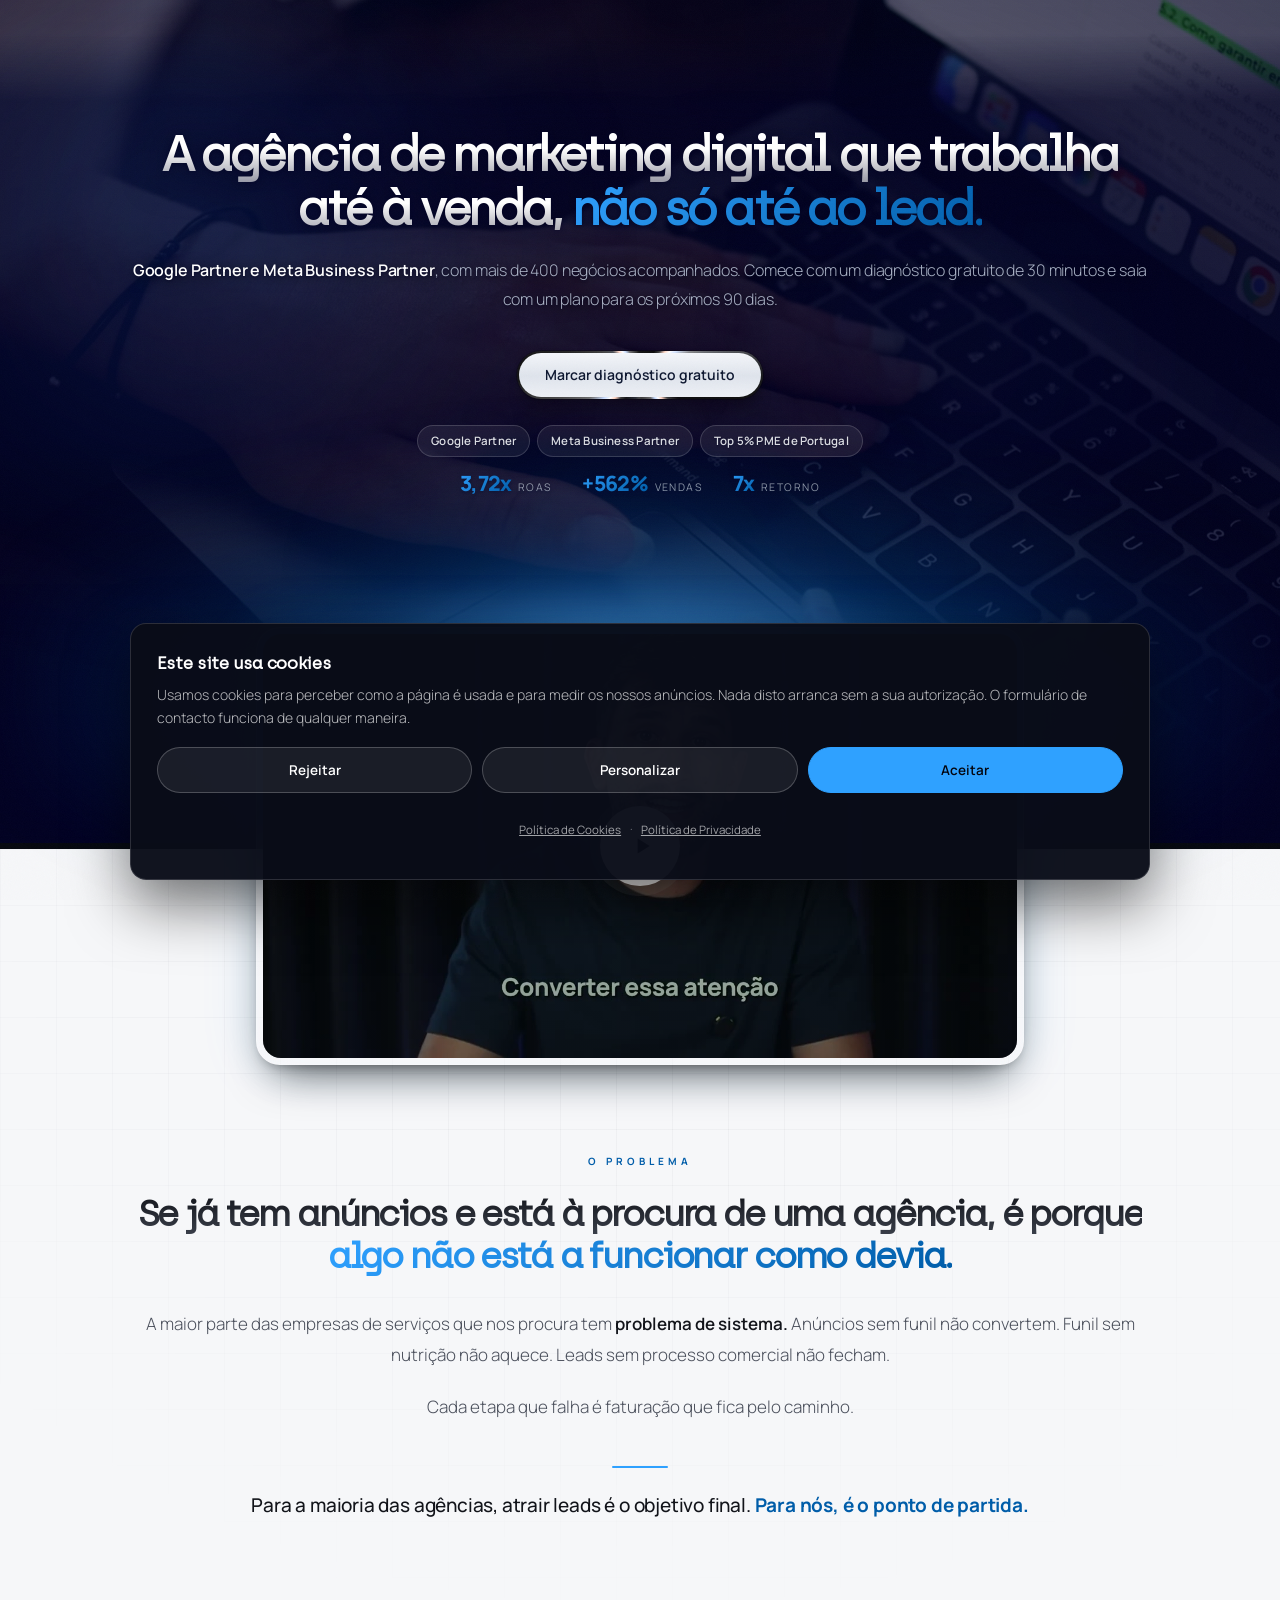
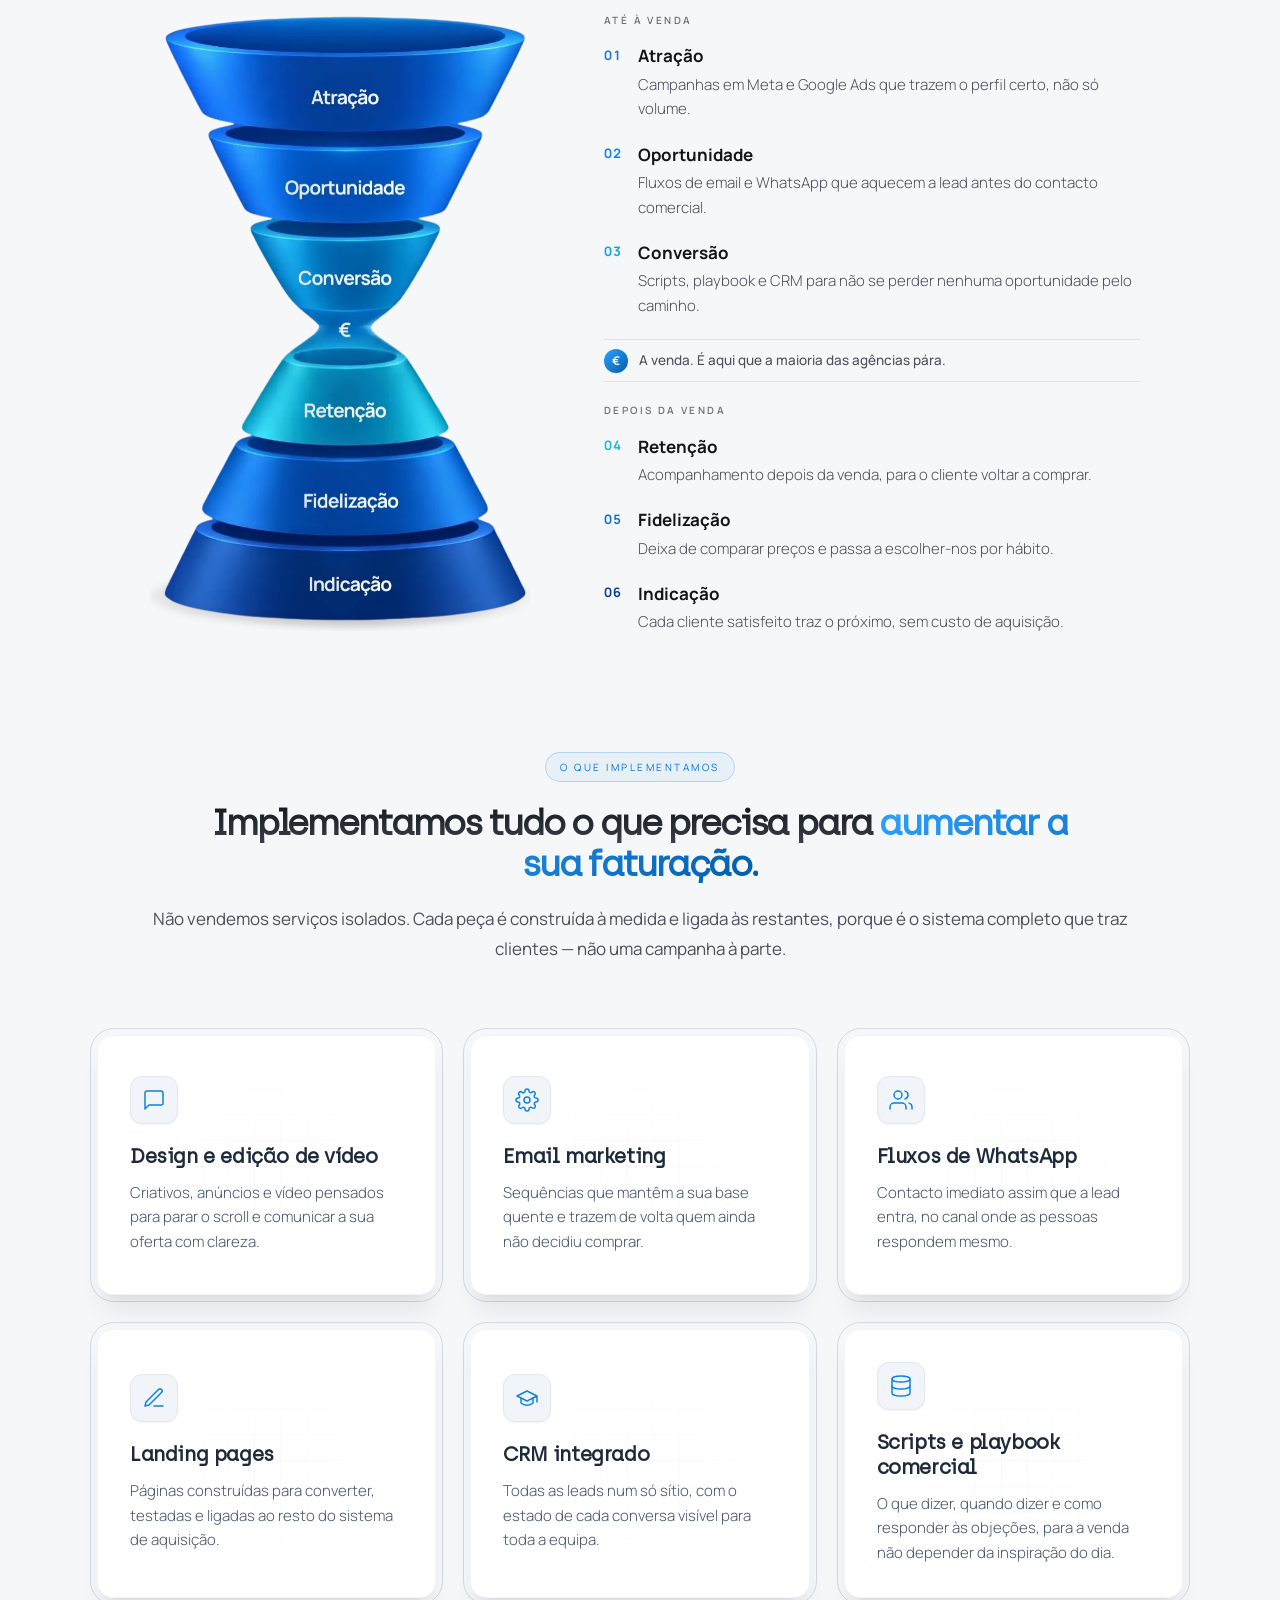
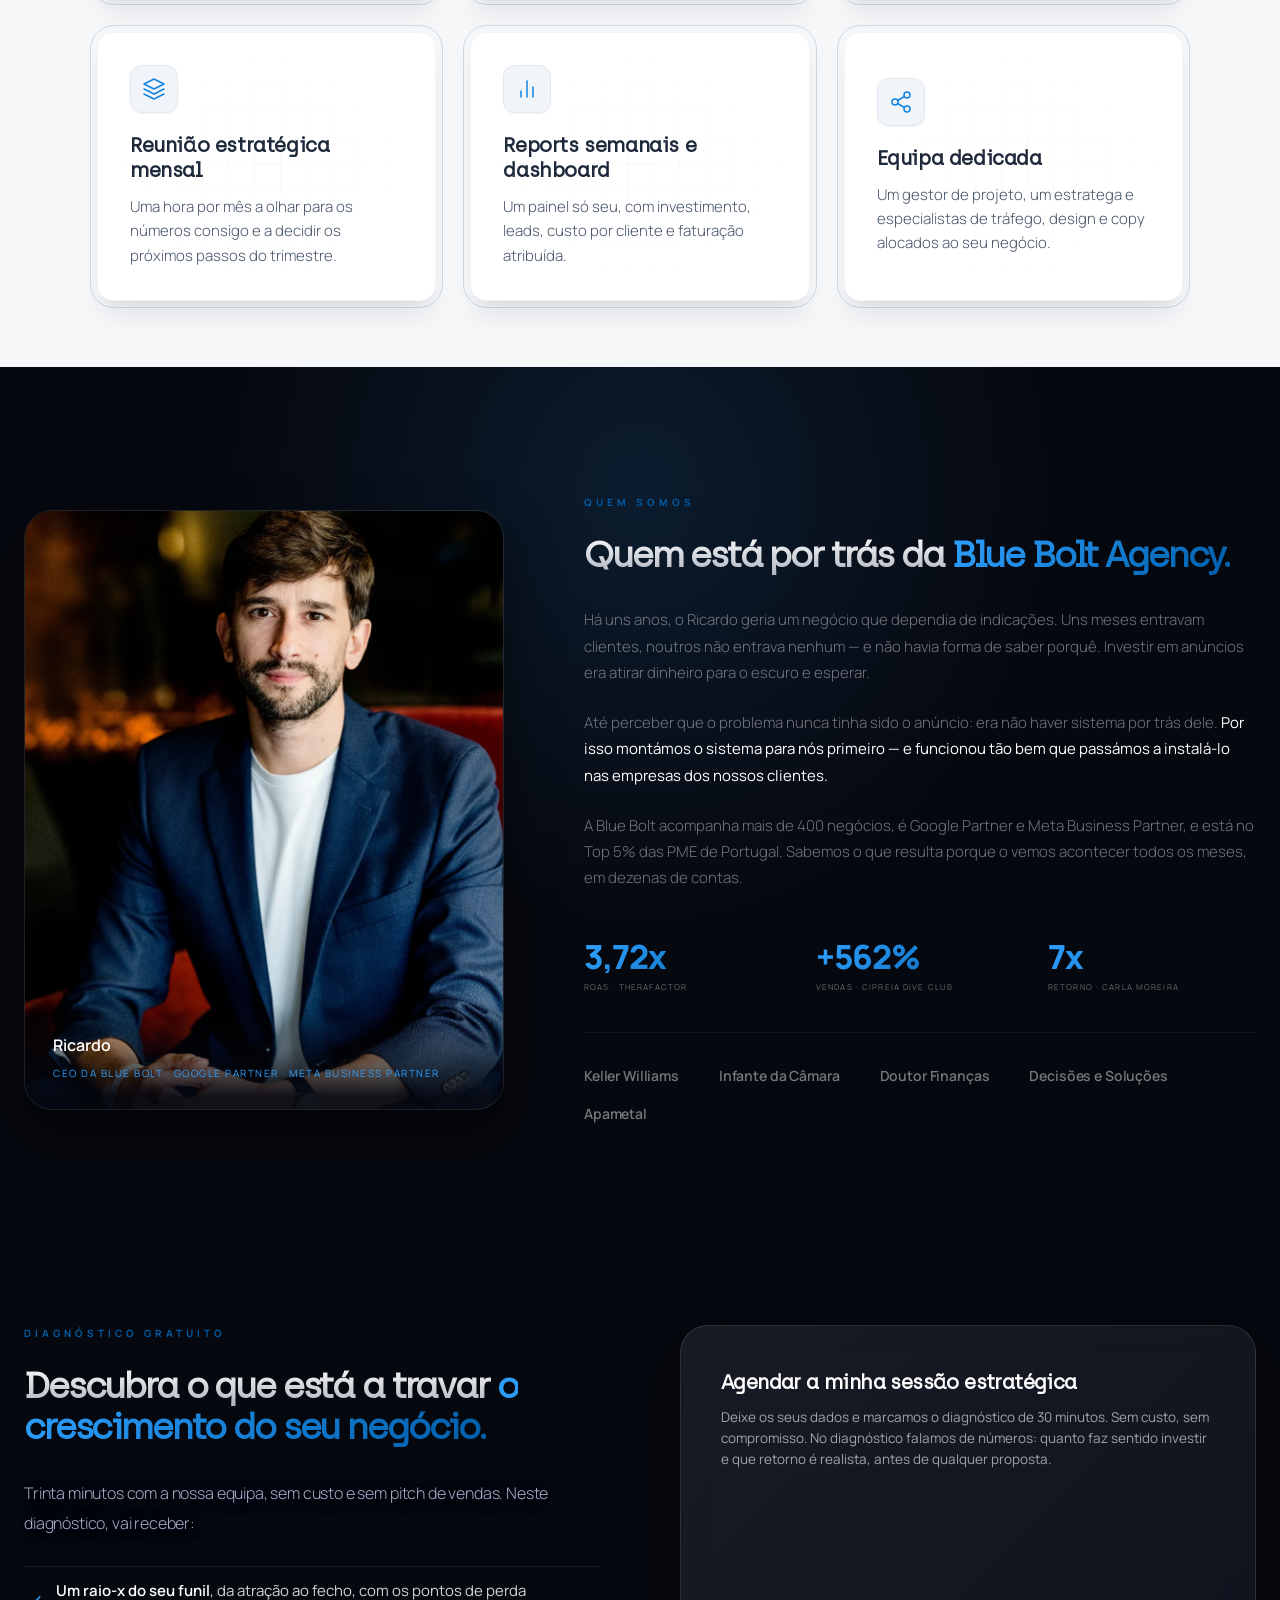
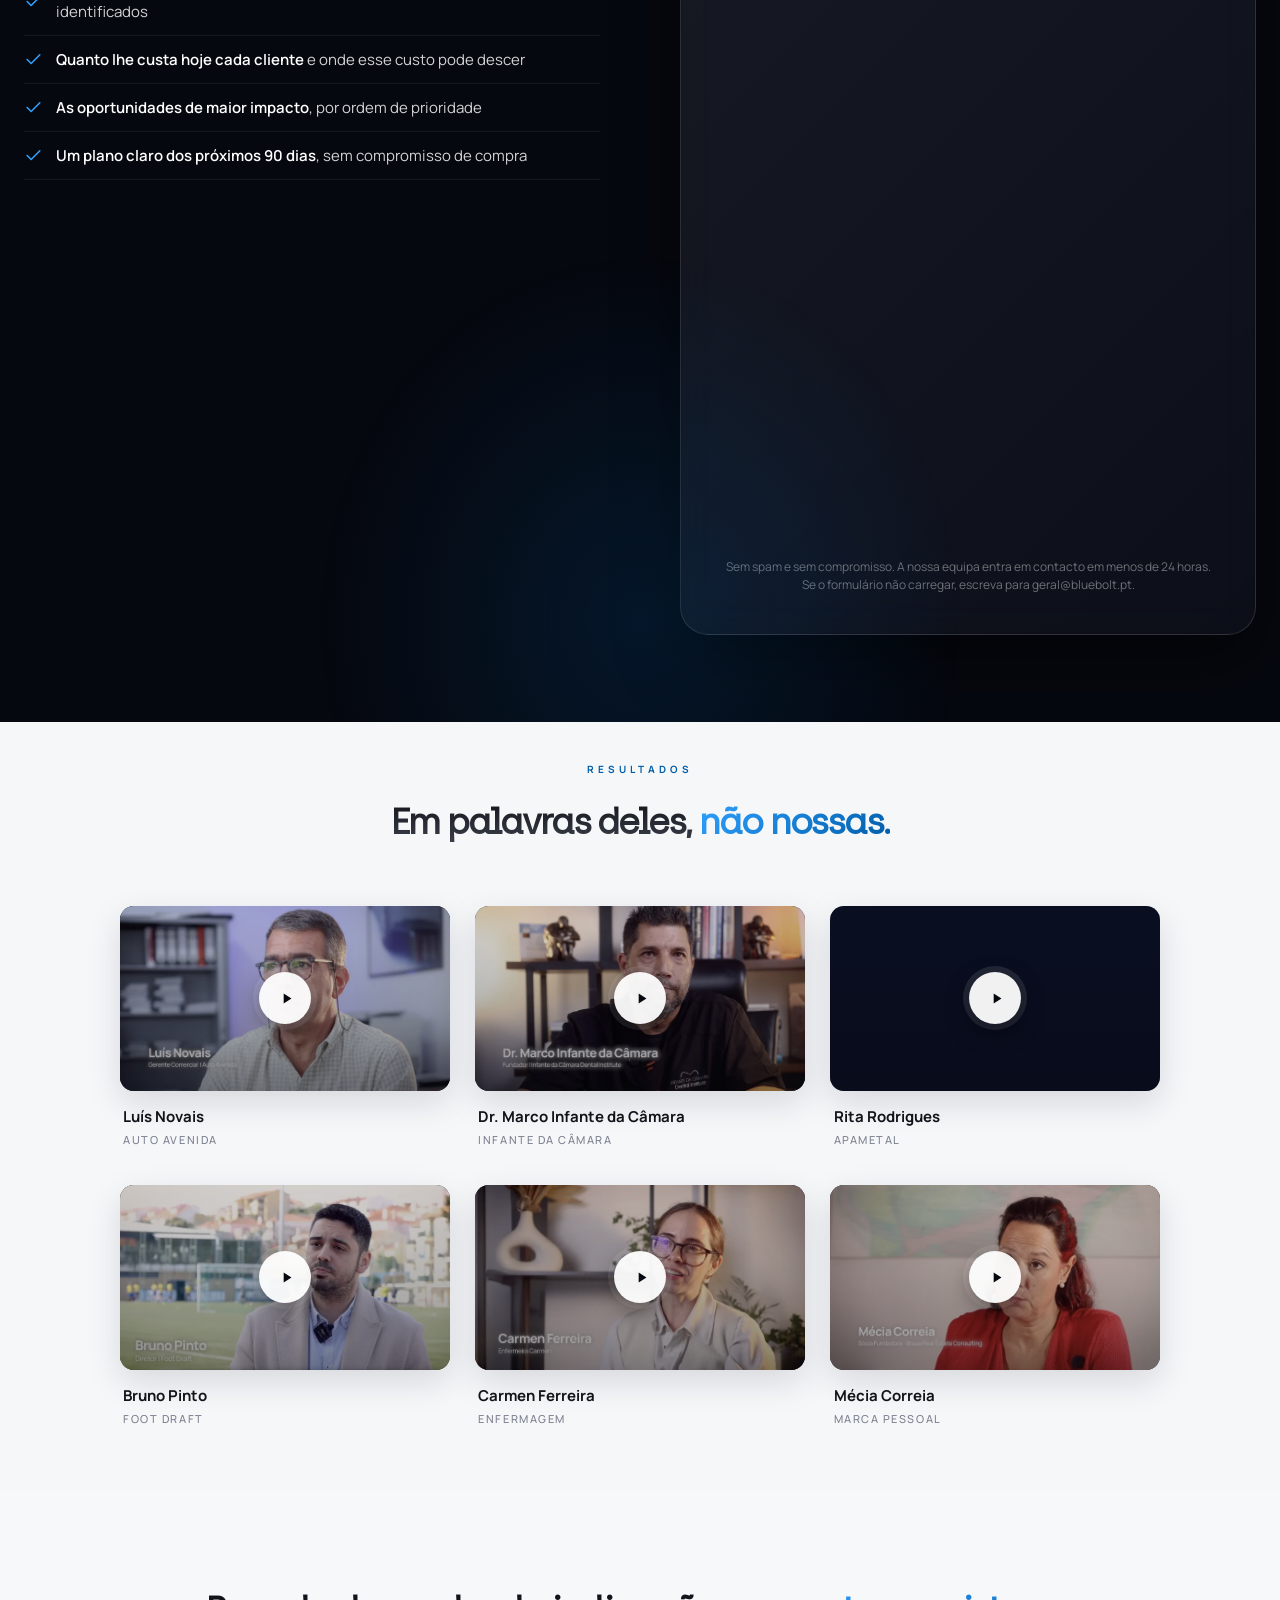
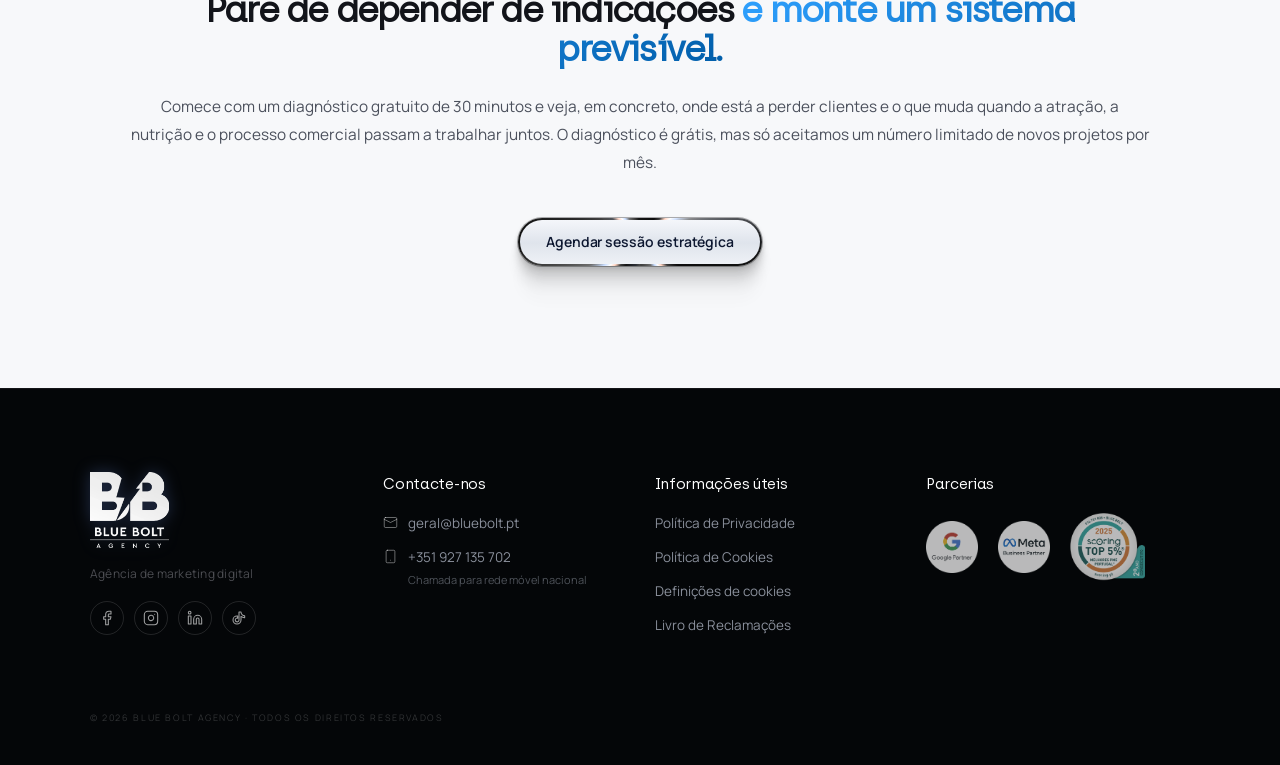
==== commit e17f4376: "Veu do hero mais fechado, nas duas paginas O gancho lia-se pouco sobre o video. Medido com o video p" ====
--- a/lp-v2/google/index.html
+++ b/lp-v2/google/index.html
@@ -2181,22 +2181,28 @@
   --faixa-b:   52%;
   --faixa-fim: 64%;
   background:
-    /* 1. A faixa por tras do texto. O erro anterior era ter o ponto mais
+    /* 1. A faixa por tras do texto. Subiu de .48 para .64 (e a base de
+          .38/.50 para .48/.60) a pedido: o titulo lia-se pouco sobre o
+          video. Medido com o video parado no primeiro fotograma, o pior
+          pixel por baixo do titulo dava 3,25:1 para as palavras a azul —
+          passa o minimo de texto grande, mas sem folga nenhuma; e a
+          folga que faz a diferenca quando o video esta a mexer.
+          O erro anterior era ter o ponto mais
           claro do veu exactamente onde esta o titulo: o sitio que precisa
           de mais protecao era o que tinha menos. Esta faixa escurece so a
           altura em que ha letras, esbatida nas duas pontas para nao
           deixar aresta. */
     linear-gradient(180deg,
       rgba(0,1,34,0)   var(--faixa-ini),
-      rgba(0,1,34,.48) var(--faixa-a),
-      rgba(0,1,34,.48) var(--faixa-b),
+      rgba(0,1,34,.64) var(--faixa-a),
+      rgba(0,1,34,.64) var(--faixa-b),
       rgba(0,1,34,0)   var(--faixa-fim)),
     /* 2. A base, que fecha no #000122 solido em baixo — e ela que faz o
           halo azul da VSL ler-se como um ecra aceso. */
-    linear-gradient(180deg, rgba(0,1,34,.38) 0%, rgba(0,1,34,.50) 55%, #000122 96%),
+    linear-gradient(180deg, rgba(0,1,34,.48) 0%, rgba(0,1,34,.60) 55%, #000122 96%),
     /* 3. O halo radial, agora largo e quase limpo ao centro: com a faixa
           a tratar do texto, este so tem de fechar os cantos. */
-    radial-gradient(80% 64% at 50% 34%, rgba(0,1,34,.04), rgba(0,1,34,.52) 100%);
+    radial-gradient(80% 64% at 50% 34%, rgba(0,1,34,.06), rgba(0,1,34,.58) 100%);
 }
 @media(max-width:860px){
   .hero-bg-veil{ --faixa-ini:3%; --faixa-a:10%; --faixa-b:70%; --faixa-fim:82%; }
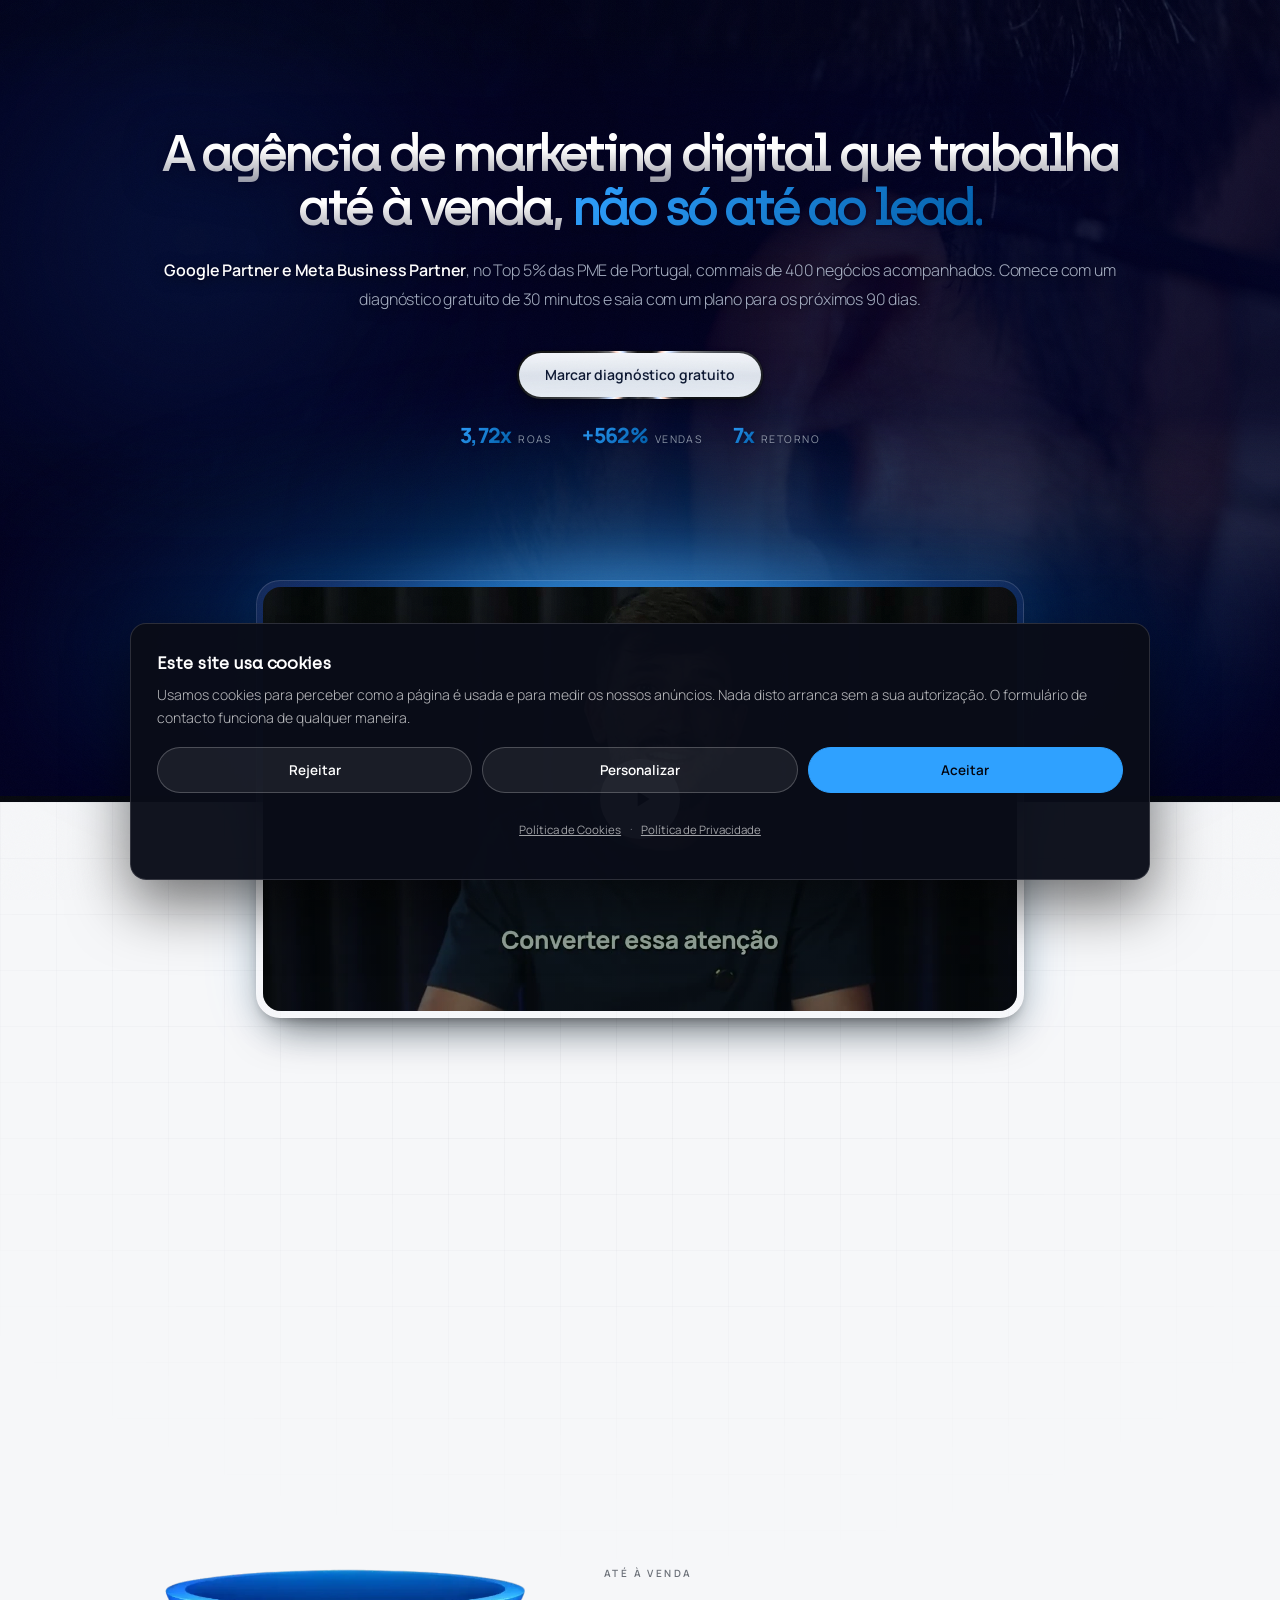
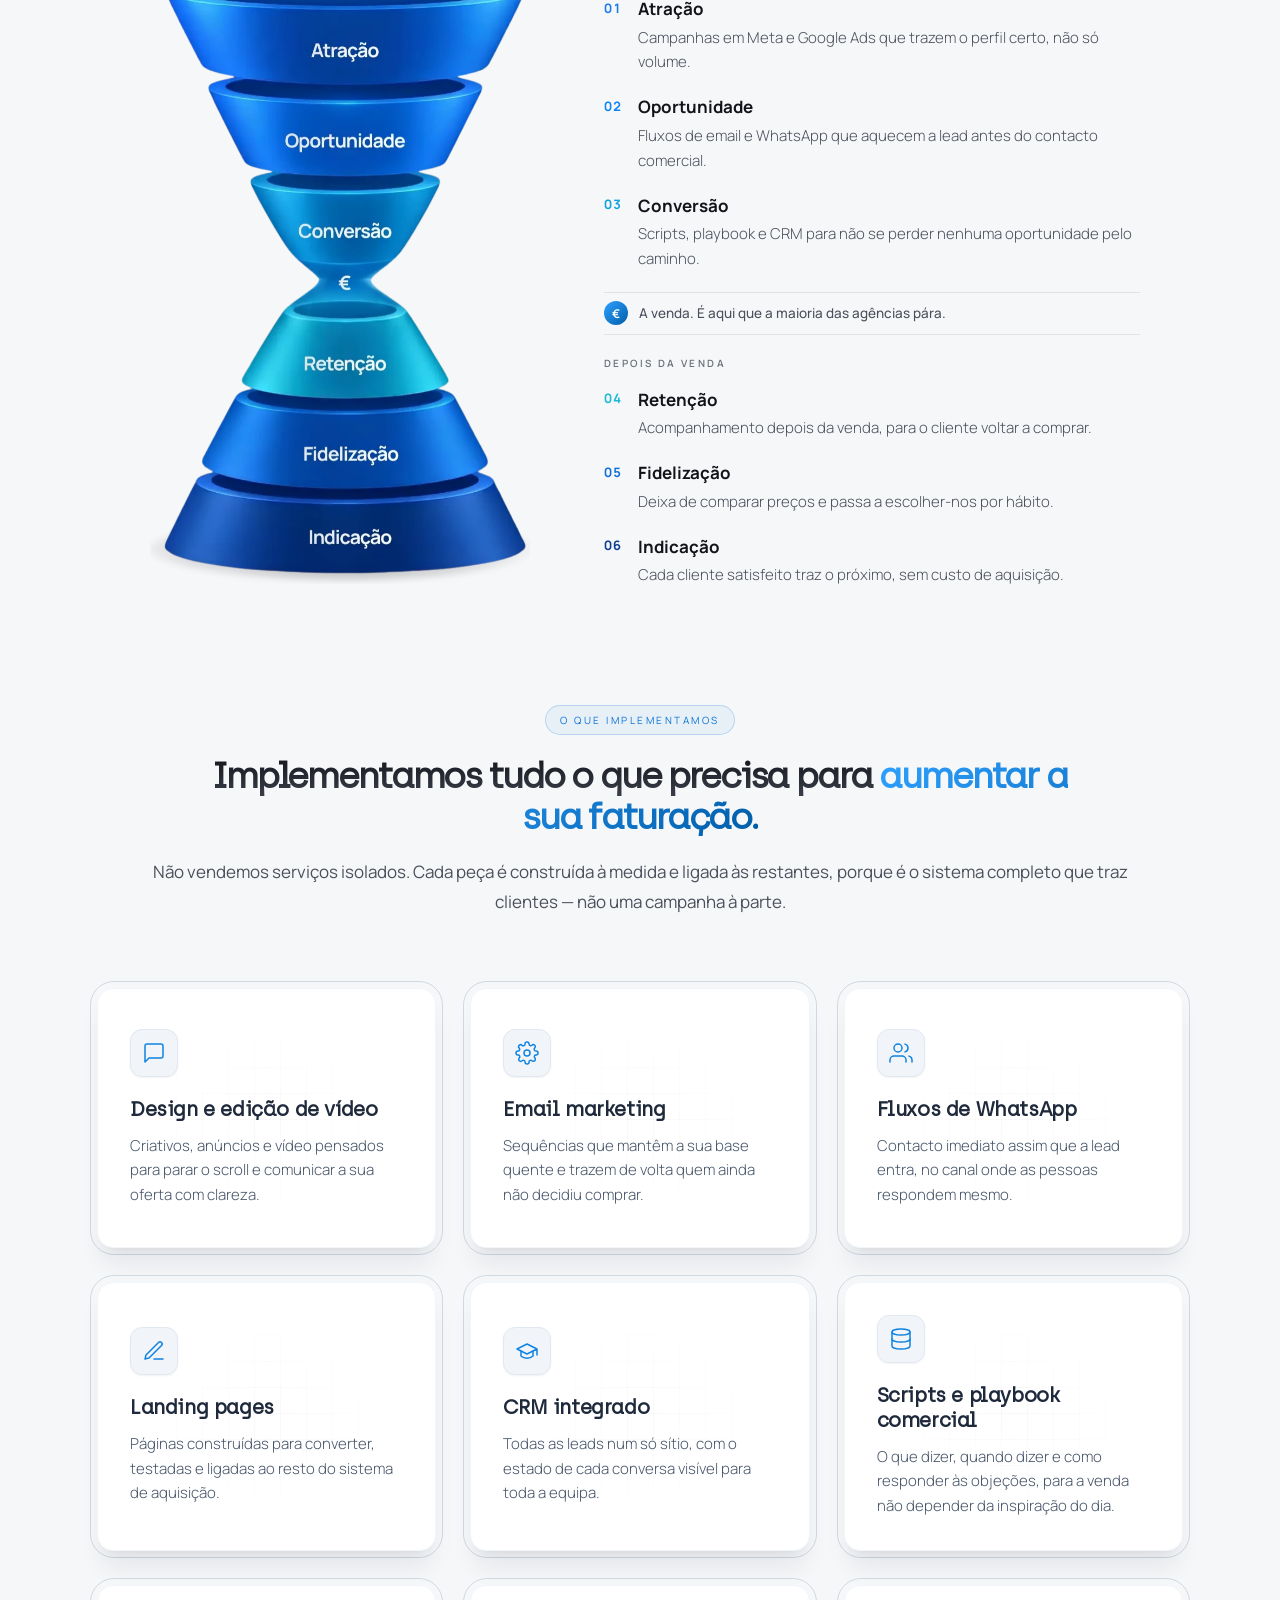
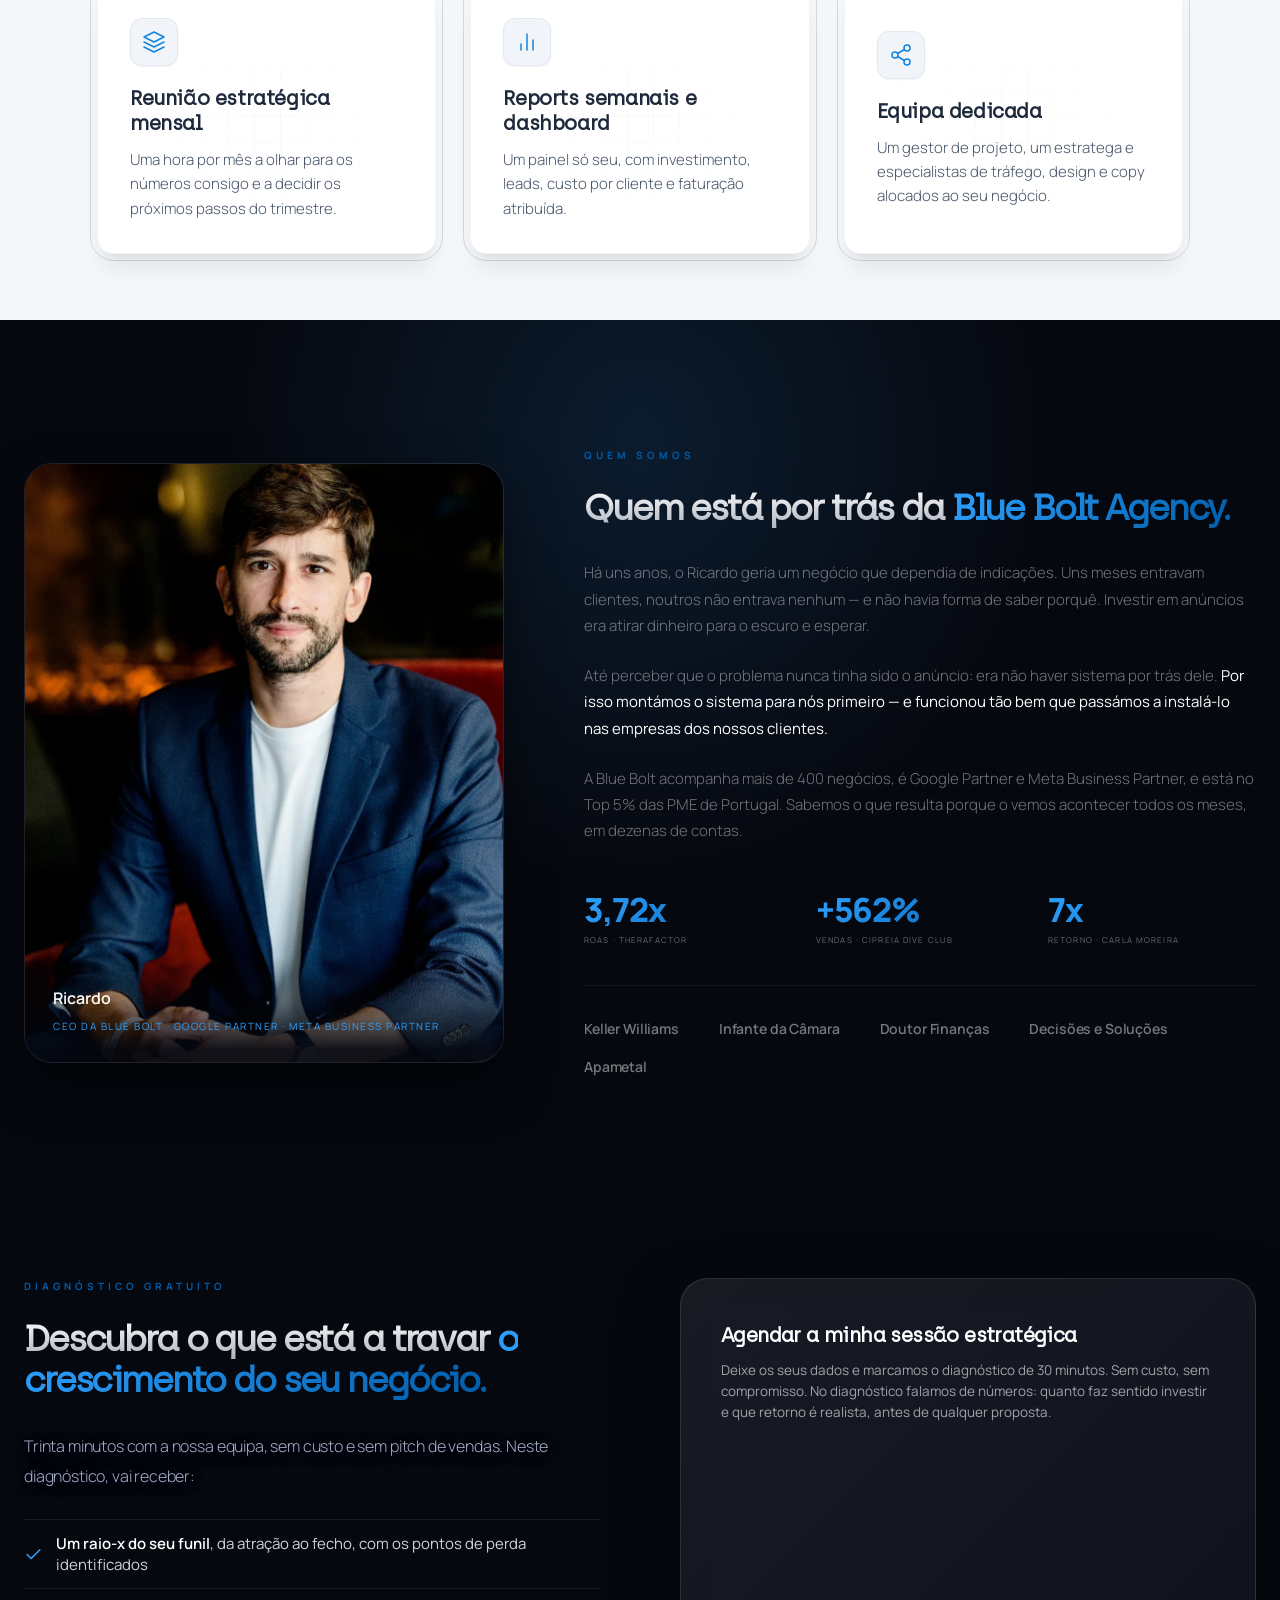
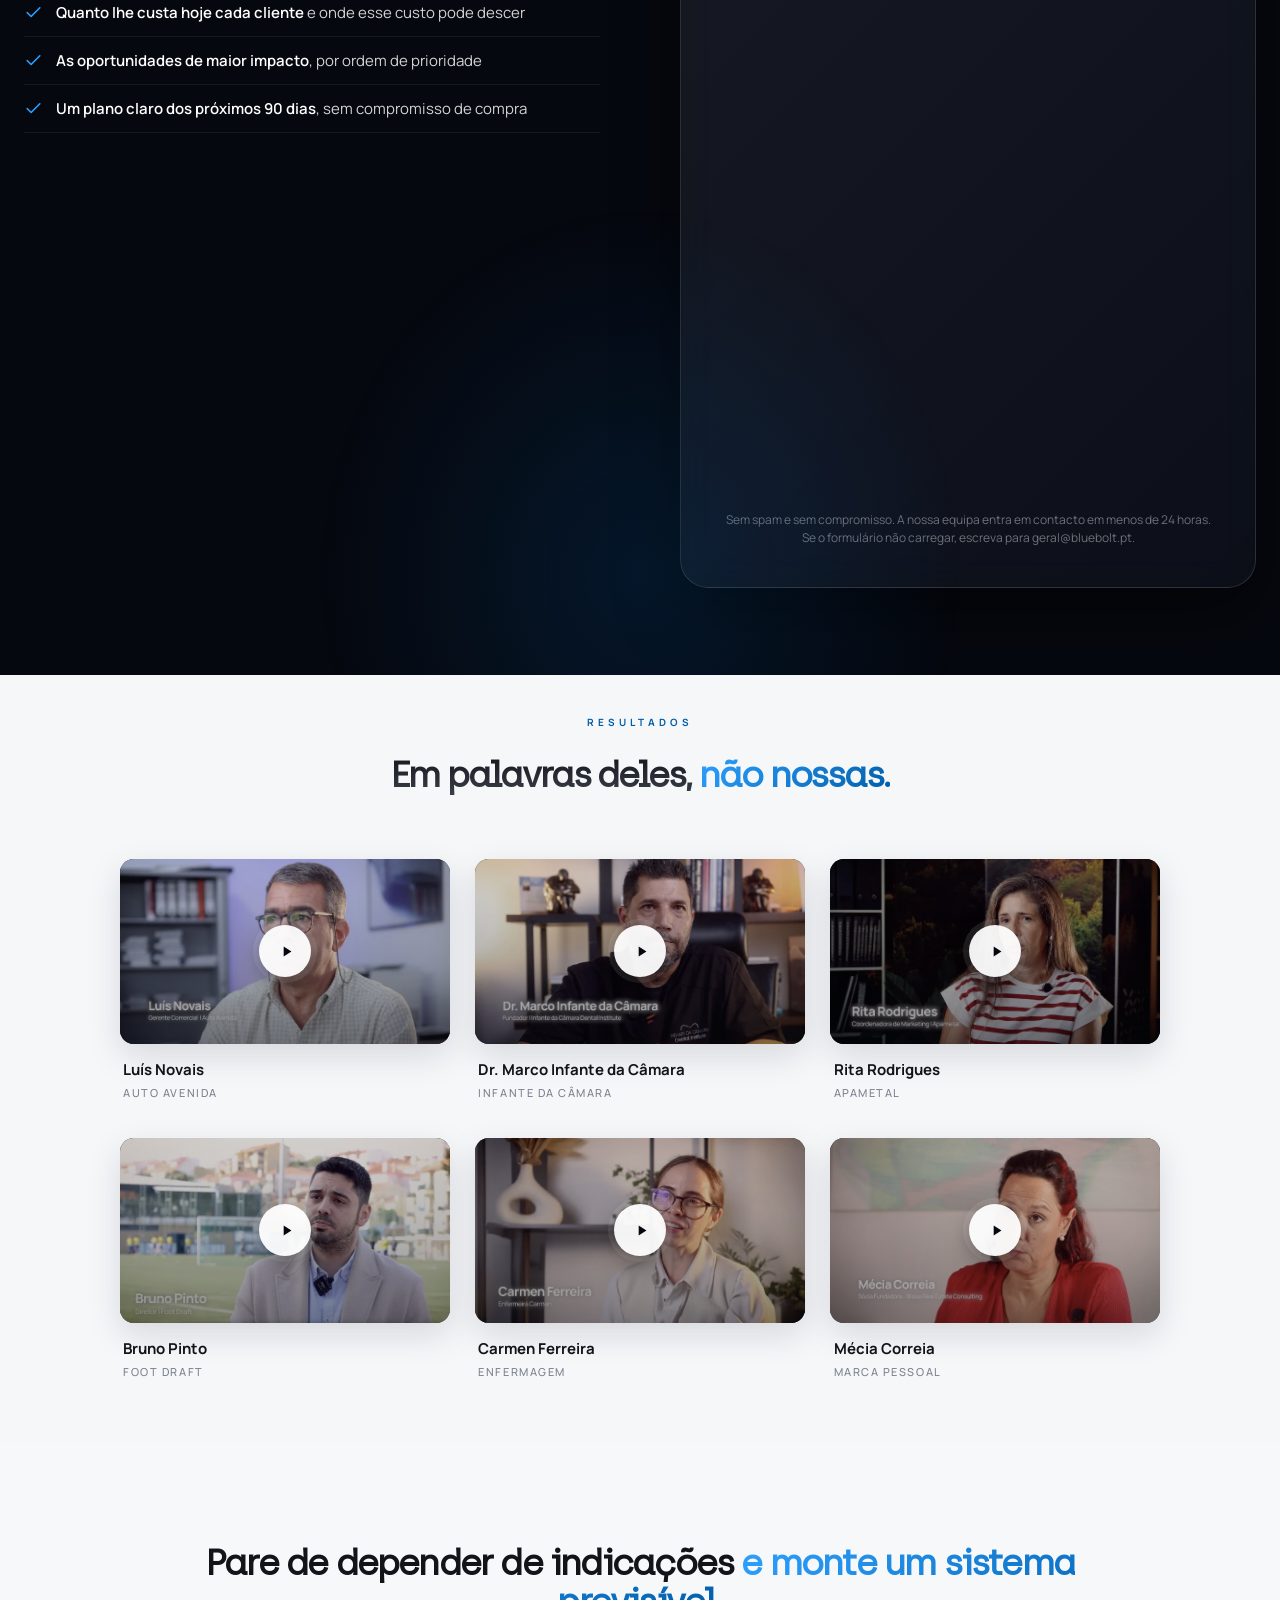
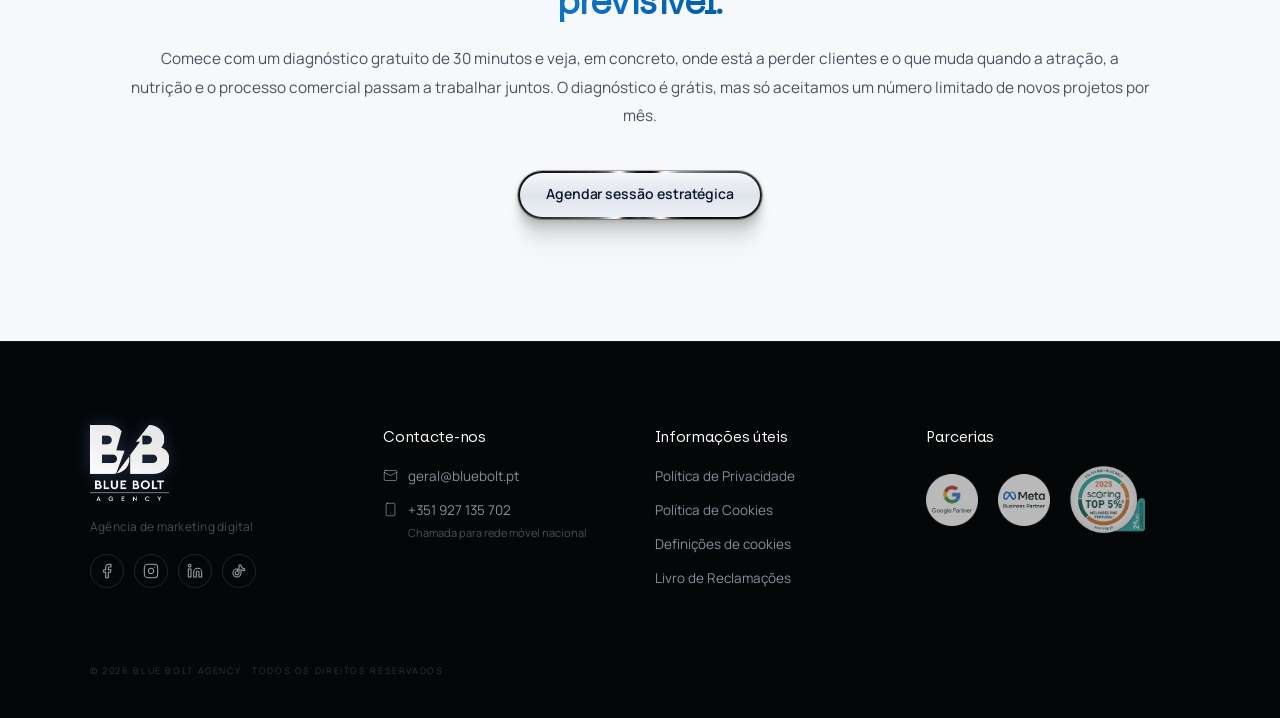
==== commit 885f2e74: "Fora as pilulas das credenciais no hero do Google Repetiam o subtitulo palavra por palavra — "Google" ====
--- a/lp-v2/google/index.html
+++ b/lp-v2/google/index.html
@@ -3390,23 +3390,12 @@
    Quem chega pelo Google pesquisou uma categoria ("agência de marketing
    digital") e esta a comparar fornecedores com varios separadores abertos.
    As perguntas sao: e uma agencia a serio, o que a distingue, quem ja
-   confiou. As credenciais e os numeros respondem as tres no primeiro
-   ecra, em vez de so aparecerem depois do formulario.
-   Vao em texto e nao em imagem: a 40px de altura o selo do Scoring e um
-   borrao e o "Google Partner" da imagem nao se le; a palavra le-se. Os
-   selos verdadeiros continuam no rodape. */
+   confiou. As credenciais vao no subtitulo; por baixo do botao ficam so
+   os tres numeros — a prova que ninguem pode copiar. Houve pilulas com
+   as credenciais aqui; repetiam o subtitulo e sairam. */
 .hero-prova{
   display:flex;flex-direction:column;align-items:center;gap:.95rem;
   margin-top:-1.35rem;margin-bottom:2.75rem;
-}
-.hero-prova-selos{ display:flex;flex-wrap:wrap;justify-content:center;gap:.45rem; }
-.hero-prova-selos span{
-  font-family:'Manrope',sans-serif;font-size:11.5px;font-weight:600;letter-spacing:.02em;
-  color:rgba(255,255,255,.88);
-  padding:.36rem .8rem;border-radius:9999px;
-  border:1px solid rgba(255,255,255,.16);background:rgba(255,255,255,.07);
-  backdrop-filter:blur(6px);
-  text-shadow:0 1px 2px rgba(0,1,34,.6);
 }
 .hero-prova-nums{ display:flex;flex-wrap:wrap;justify-content:center;gap:.6rem 1.9rem;list-style:none;margin:0;padding:0; }
 .hero-prova-nums li{ display:flex;align-items:baseline;gap:.4rem;font-family:'Manrope',sans-serif; }
@@ -3428,7 +3417,6 @@
 }
 @media(max-width:640px){
   .hero-prova{ margin-top:-.6rem;margin-bottom:2.25rem;gap:.8rem; }
-  .hero-prova-selos span{ font-size:11px;padding:.32rem .7rem; }
   .hero-prova-nums{ gap:.5rem 1.2rem; }
   .hero-prova-nums b{ font-size:19px; }
 }
@@ -3482,14 +3470,14 @@
         </h1>
 
         <p class="hero-sub">
-          <strong>Google Partner e Meta Business Partner</strong>, com mais de 400 negócios acompanhados. Comece com um diagnóstico gratuito de 30 minutos e saia com um plano para os próximos 90 dias.
+          <strong>Google Partner e Meta Business Partner</strong>, no Top 5% das PME de Portugal, com mais de 400 negócios acompanhados. Comece com um diagnóstico gratuito de 30 minutos e saia com um plano para os próximos 90 dias.
         </p>
 
         <div class="hero-ctas">
           <a href="#guia" class="lm-btn" data-lm><span class="lm-aro" aria-hidden="true"></span><span class="lm-face" aria-hidden="true"></span><span class="lm-conteudo"><span class="lm-label">Marcar diagnóstico gratuito</span></span></a>
         </div>
 
-        <div class="hero-trust hero-prova" aria-label="Credenciais e resultados"><div class="hero-prova-selos"><span>Google Partner</span><span>Meta Business Partner</span><span>Top 5% PME de Portugal</span></div><ul class="hero-prova-nums"><li><b>3,72x</b><span>ROAS</span></li><li><b>+562%</b><span>vendas</span></li><li><b>7x</b><span>retorno</span></li></ul></div>
+        <div class="hero-trust hero-prova" aria-label="Resultados"><ul class="hero-prova-nums"><li><b>3,72x</b><span>ROAS</span></li><li><b>+562%</b><span>vendas</span></li><li><b>7x</b><span>retorno</span></li></ul></div>
 
       </div>
     </div>
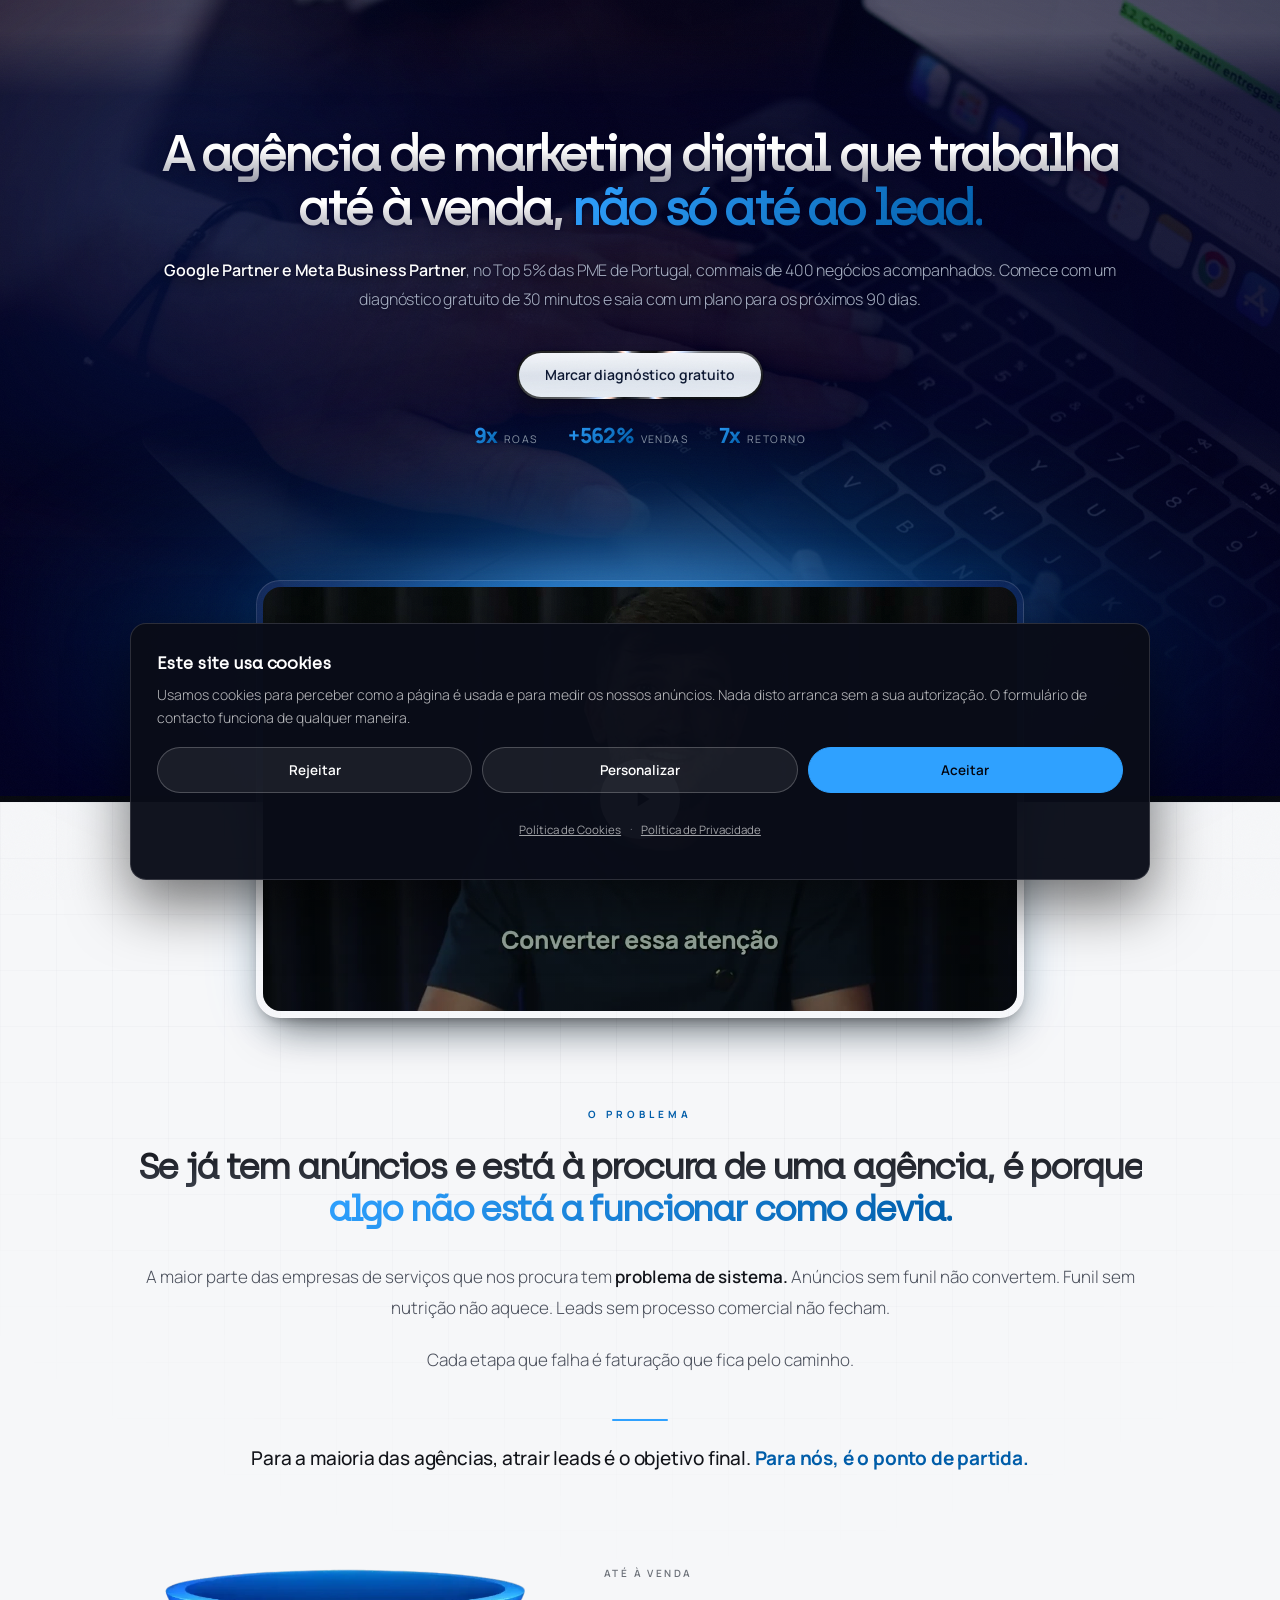
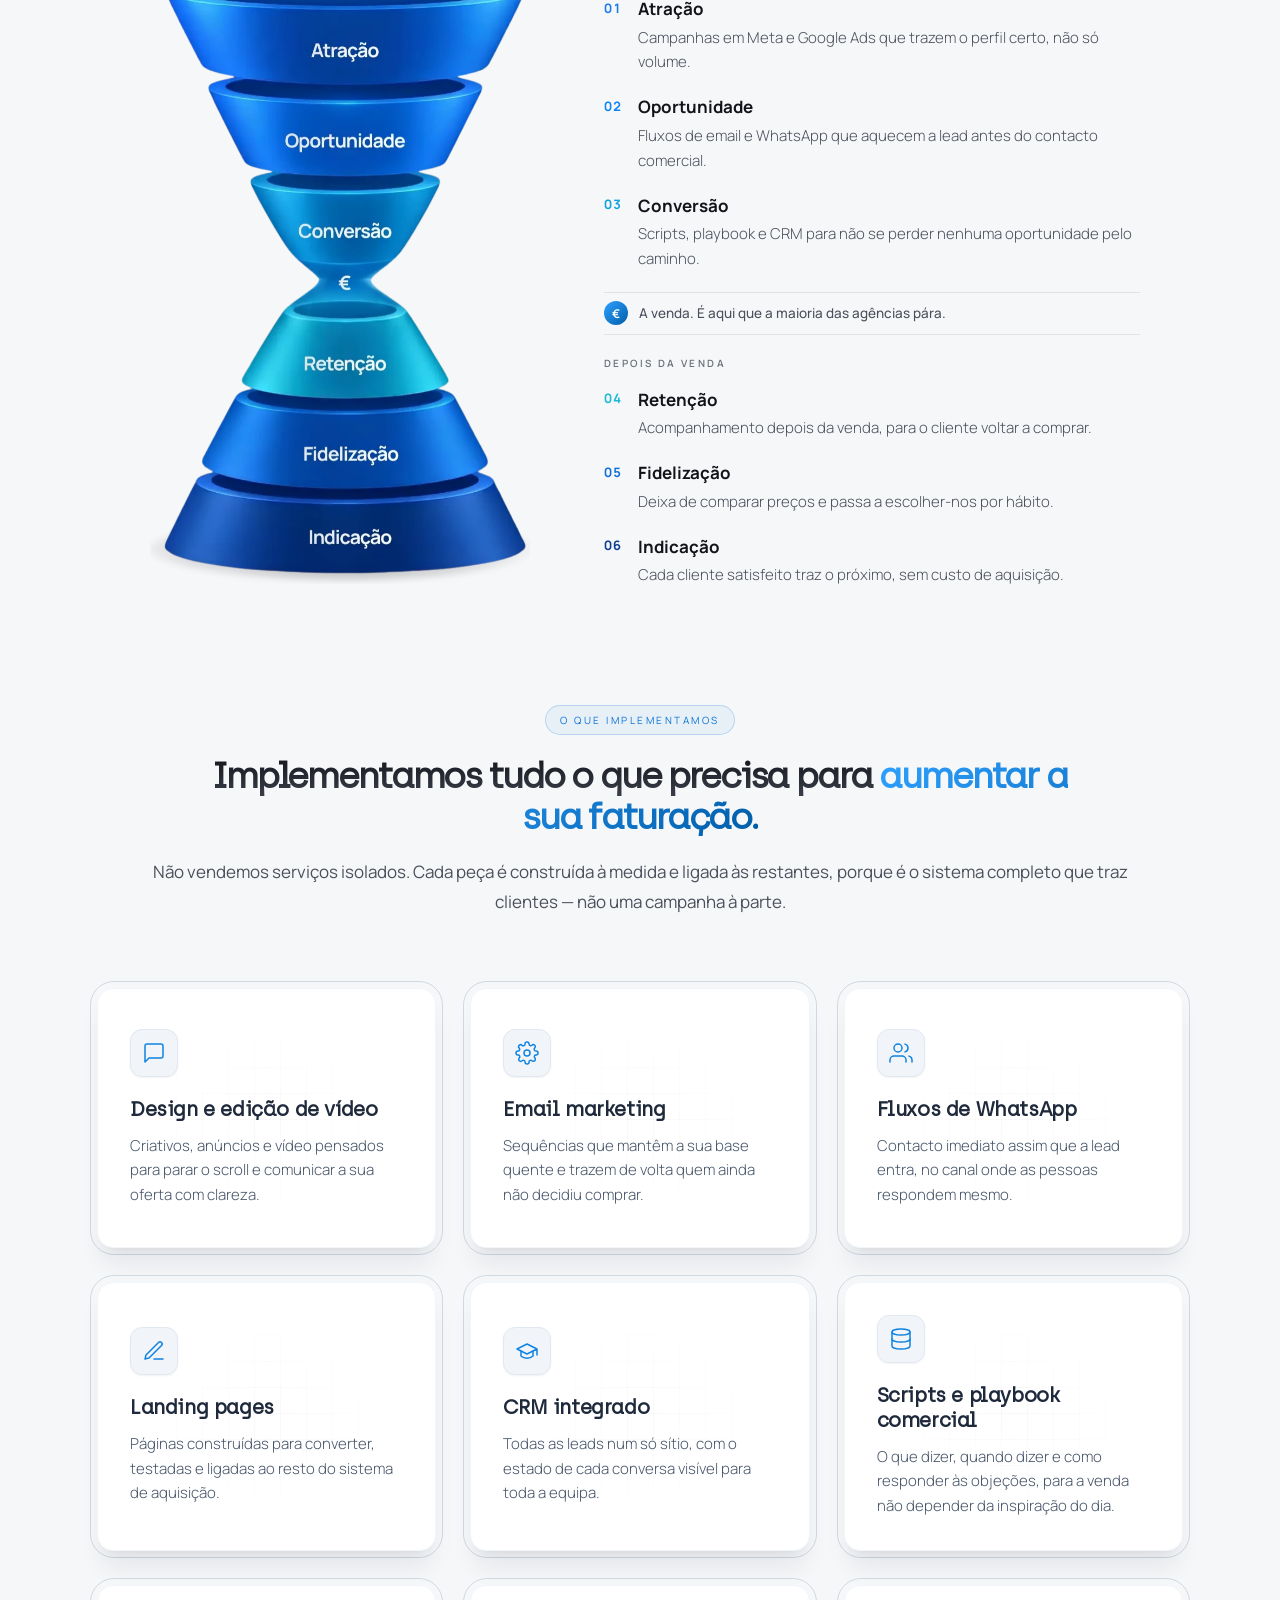
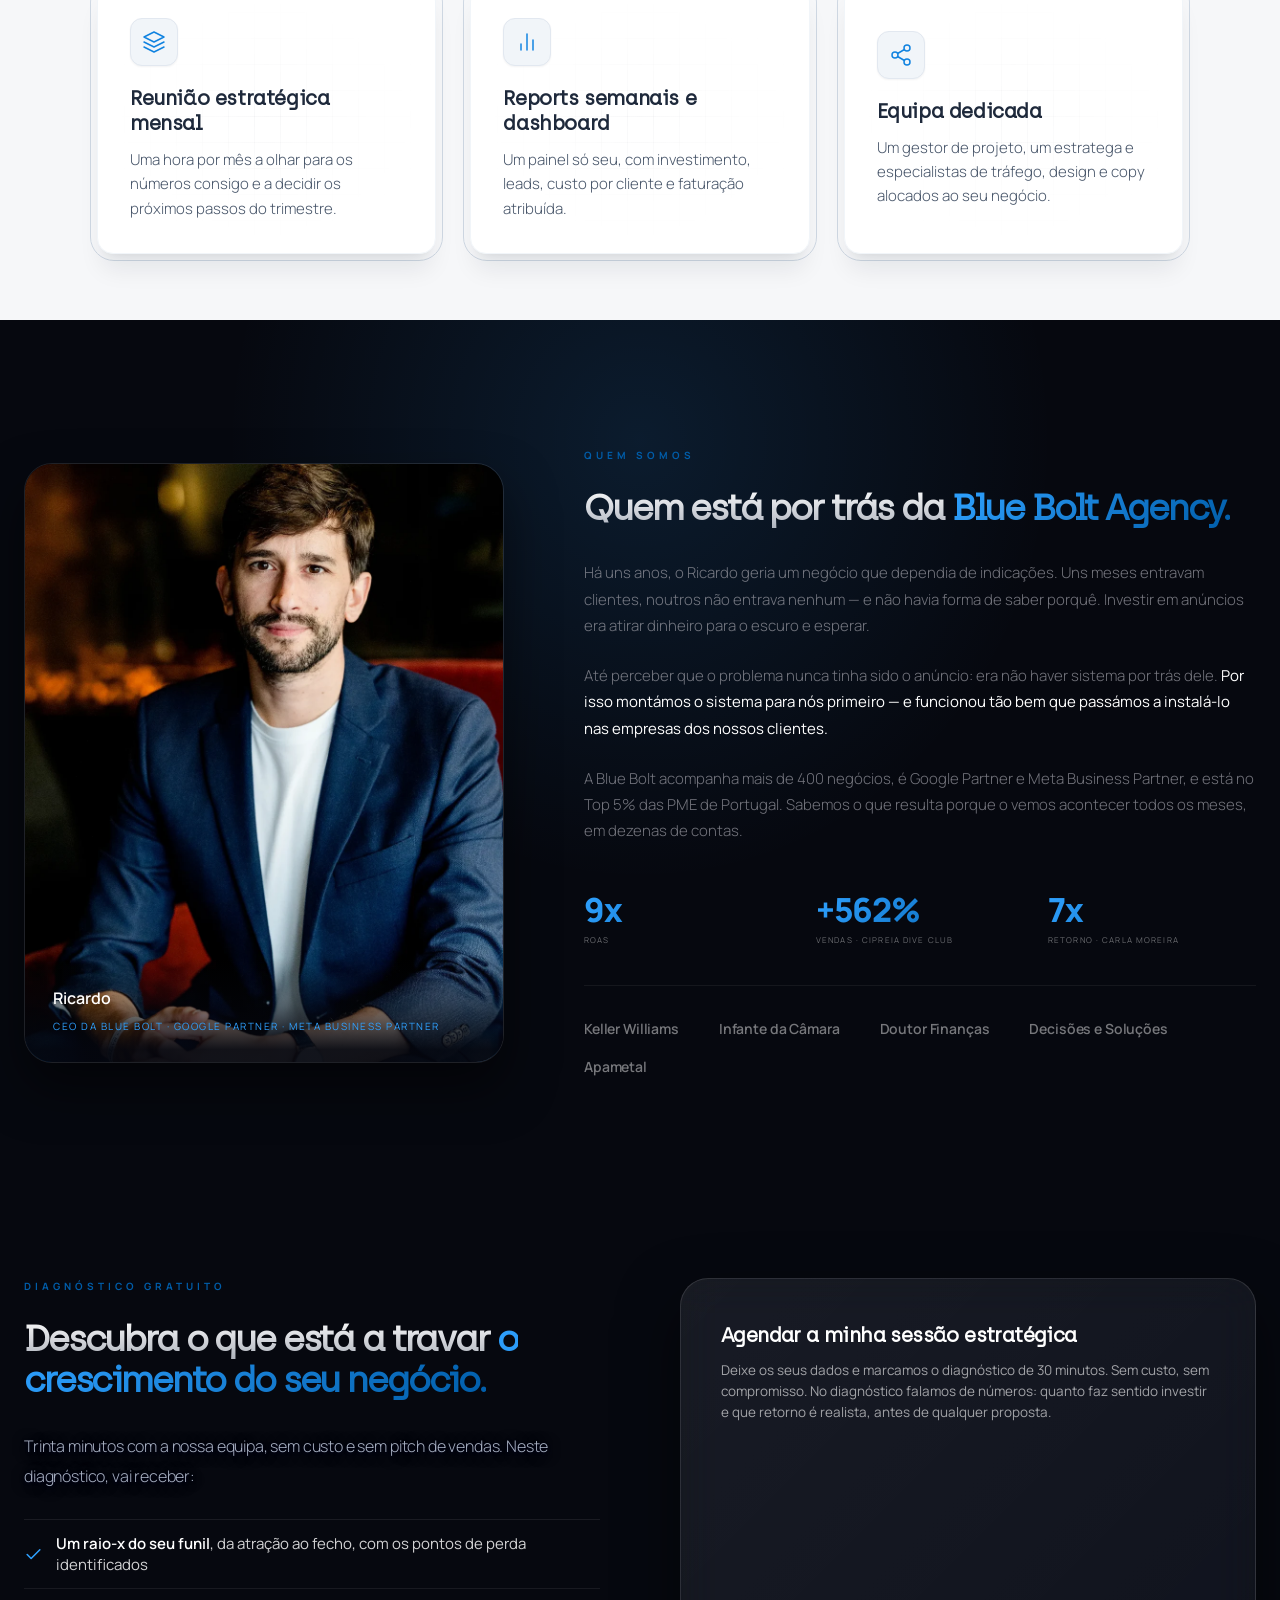
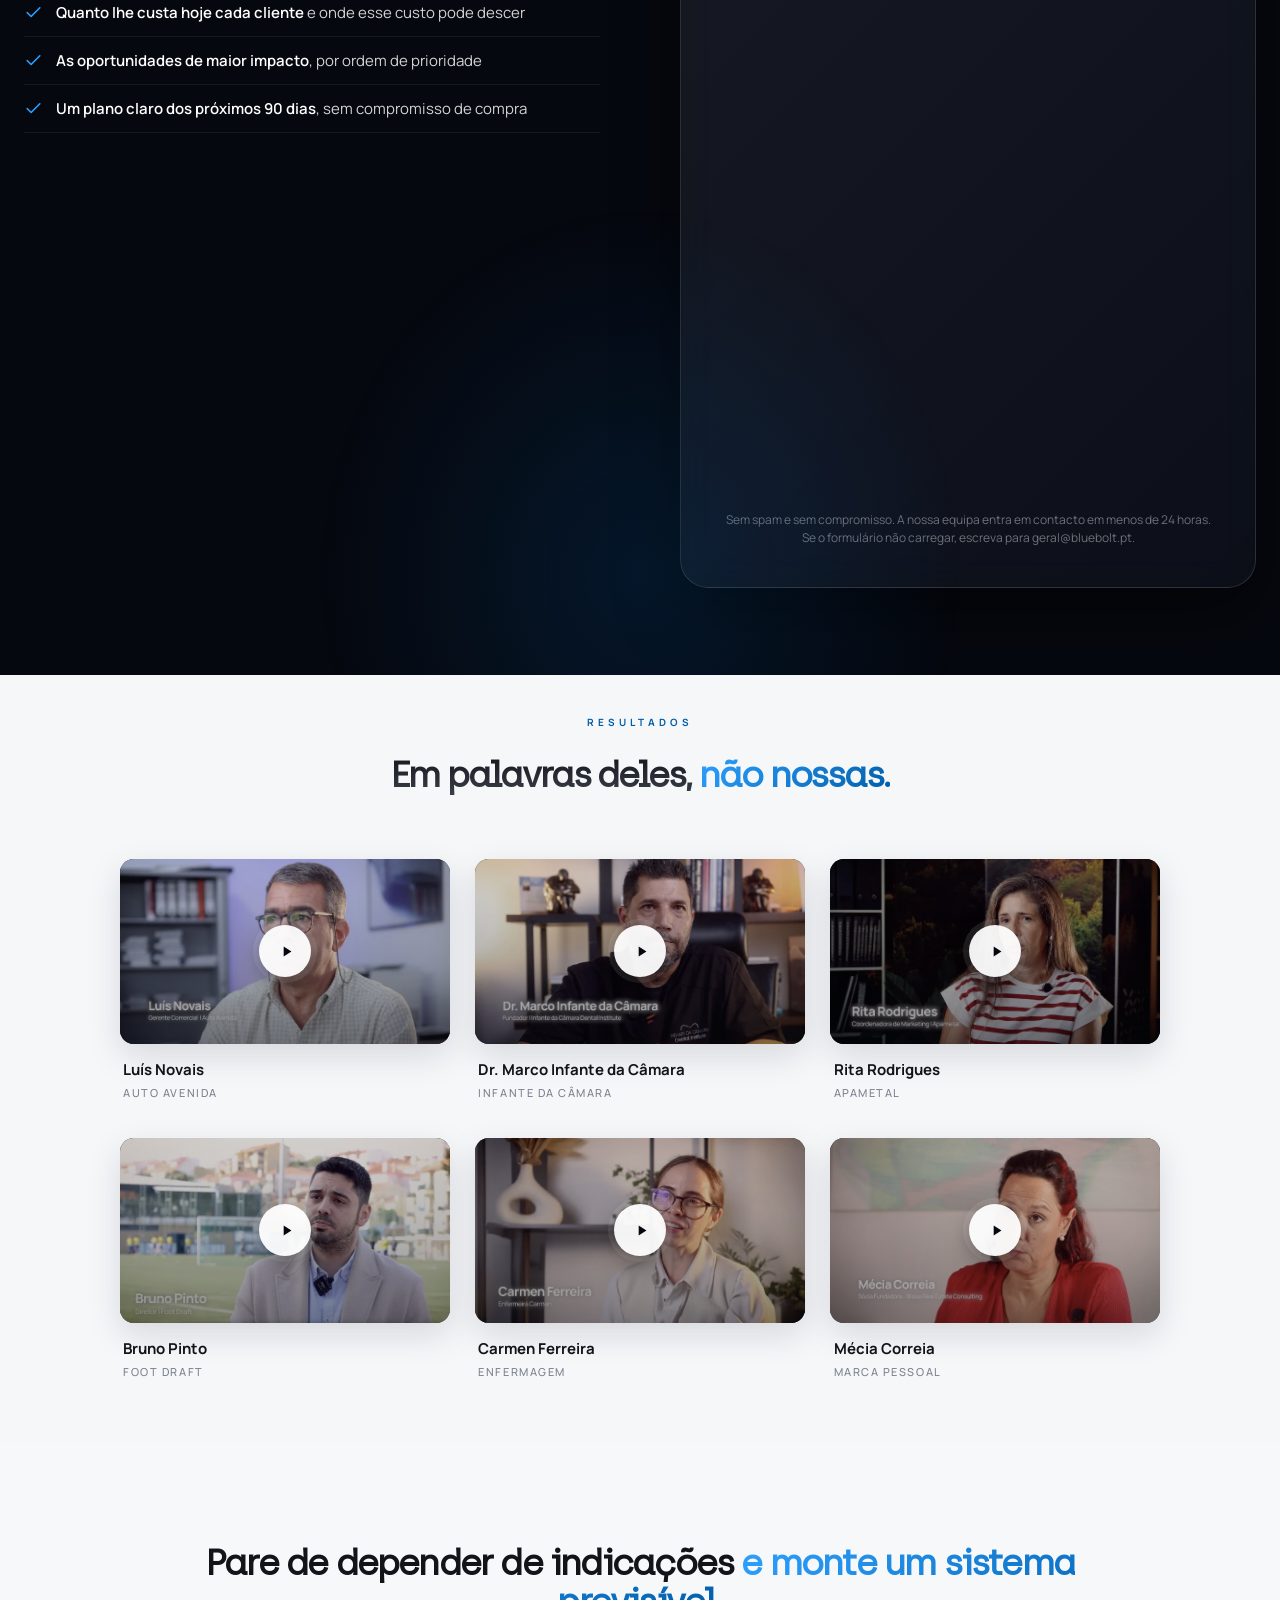
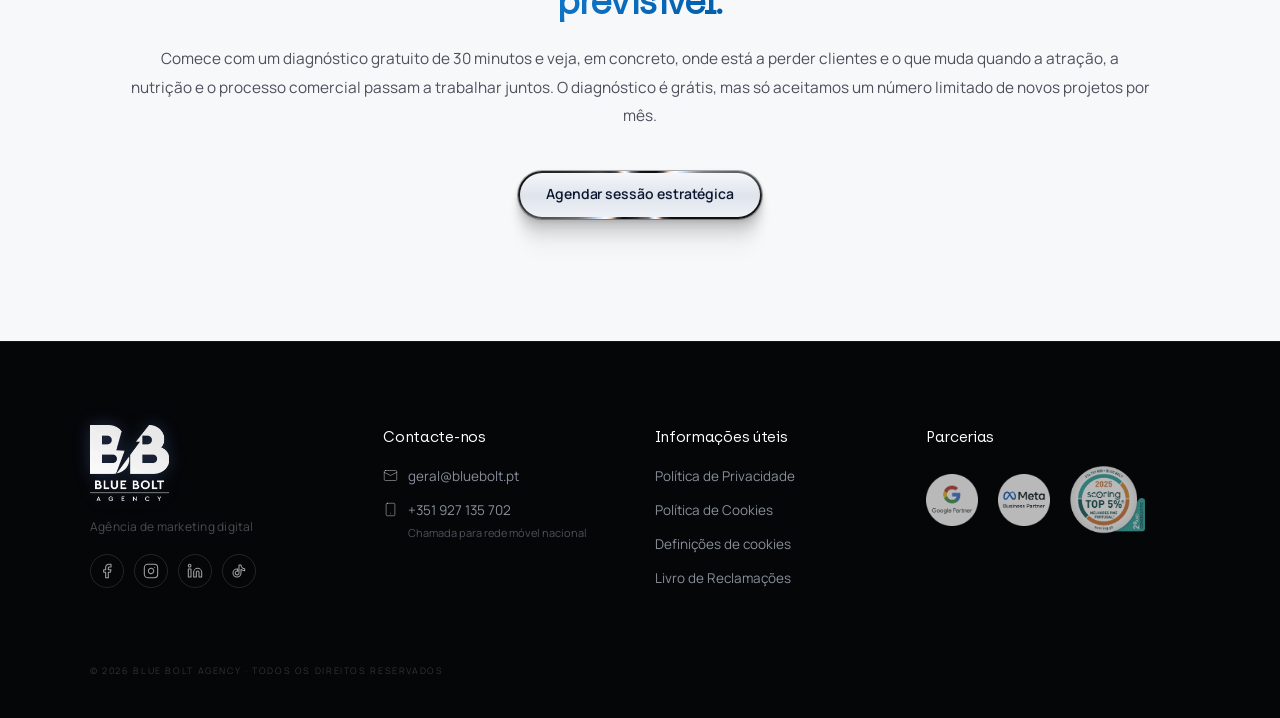
==== commit 0e7deb4e: "O ROAS passa de 3,72x para 9x Era o numero mais fraco dos tres e o primeiro que se le, no hero do Go" ====
--- a/lp-v2/google/index.html
+++ b/lp-v2/google/index.html
@@ -3477,7 +3477,7 @@
           <a href="#guia" class="lm-btn" data-lm><span class="lm-aro" aria-hidden="true"></span><span class="lm-face" aria-hidden="true"></span><span class="lm-conteudo"><span class="lm-label">Marcar diagnóstico gratuito</span></span></a>
         </div>
 
-        <div class="hero-trust hero-prova" aria-label="Resultados"><ul class="hero-prova-nums"><li><b>3,72x</b><span>ROAS</span></li><li><b>+562%</b><span>vendas</span></li><li><b>7x</b><span>retorno</span></li></ul></div>
+        <div class="hero-trust hero-prova" aria-label="Resultados"><ul class="hero-prova-nums"><li><b>9x</b><span>ROAS</span></li><li><b>+562%</b><span>vendas</span></li><li><b>7x</b><span>retorno</span></li></ul></div>
 
       </div>
     </div>
@@ -3683,8 +3683,8 @@
       </div>
       <div class="auth-cases">
         <div>
-          <div class="auth-case-num">3,72x</div>
-          <div class="auth-case-label">ROAS · Therafactor</div>
+          <div class="auth-case-num">9x</div>
+          <div class="auth-case-label">ROAS</div>
         </div>
         <div>
           <div class="auth-case-num">+562%</div>
